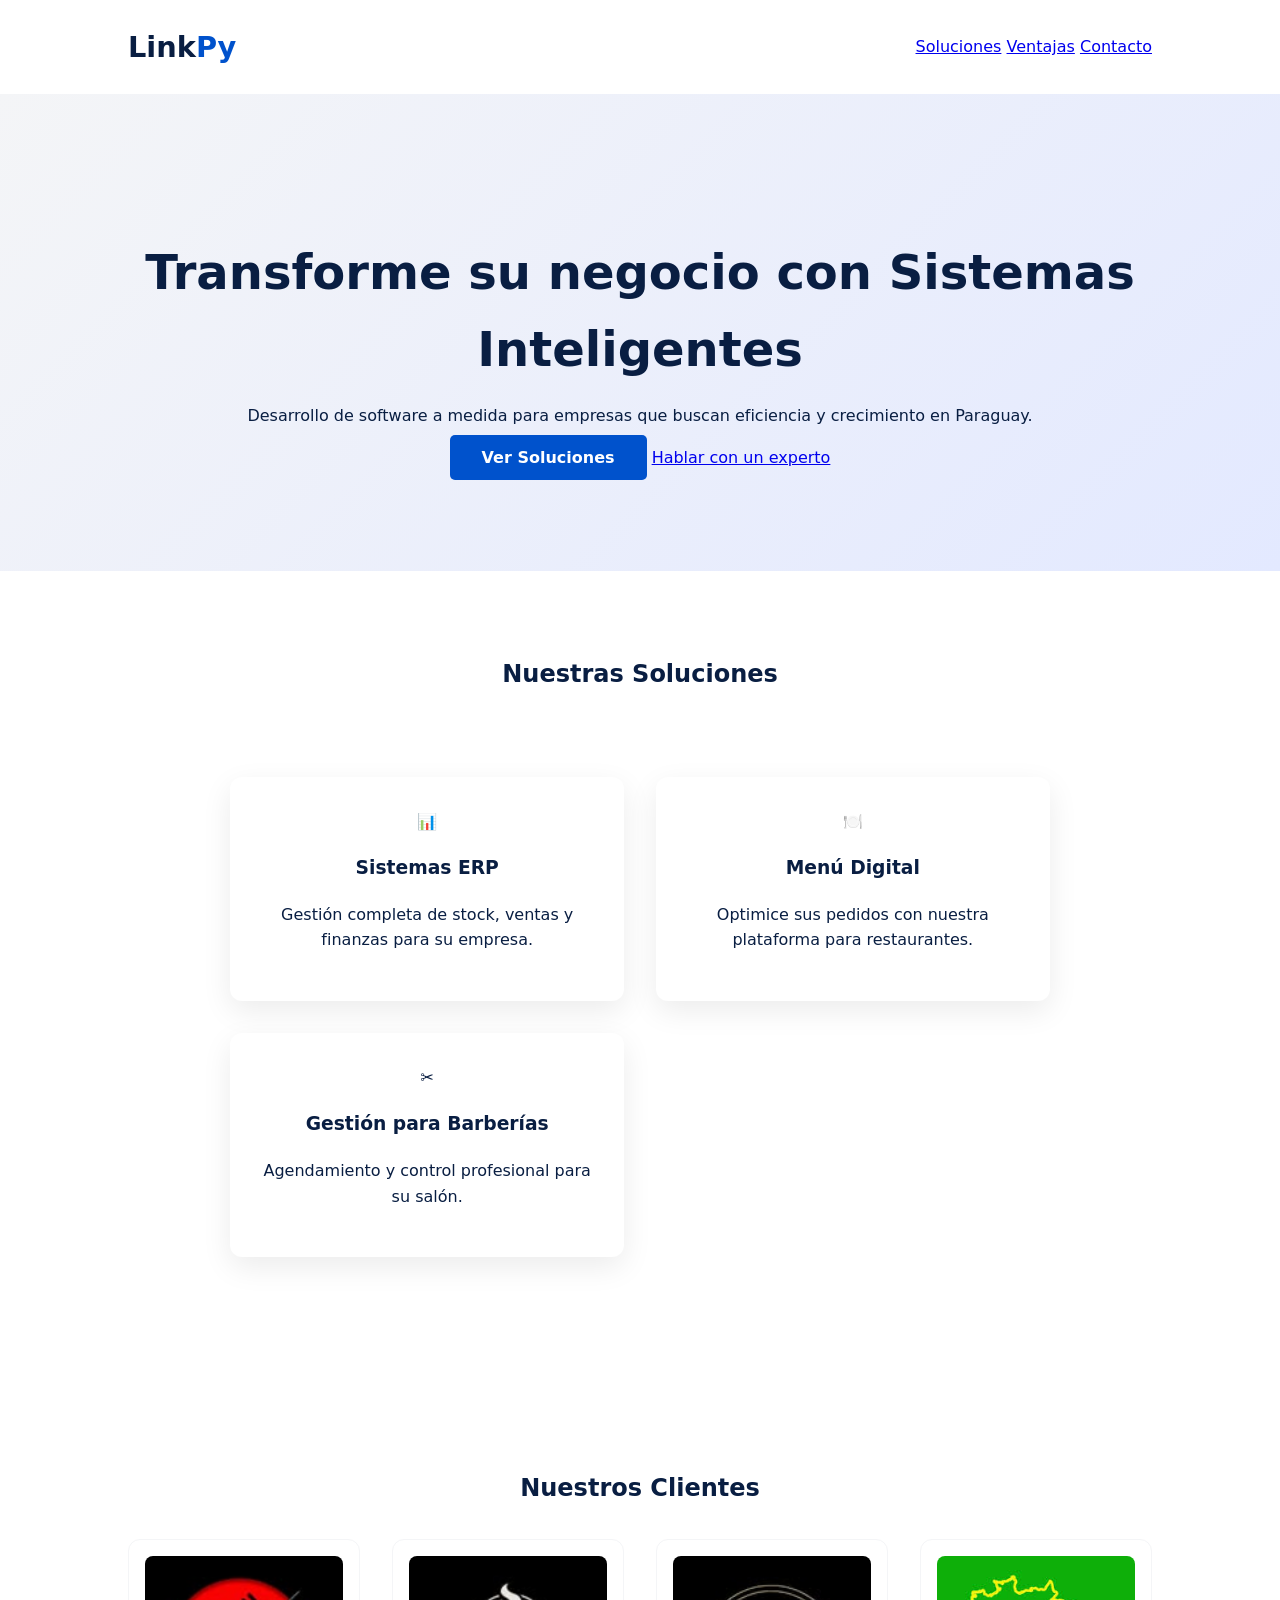
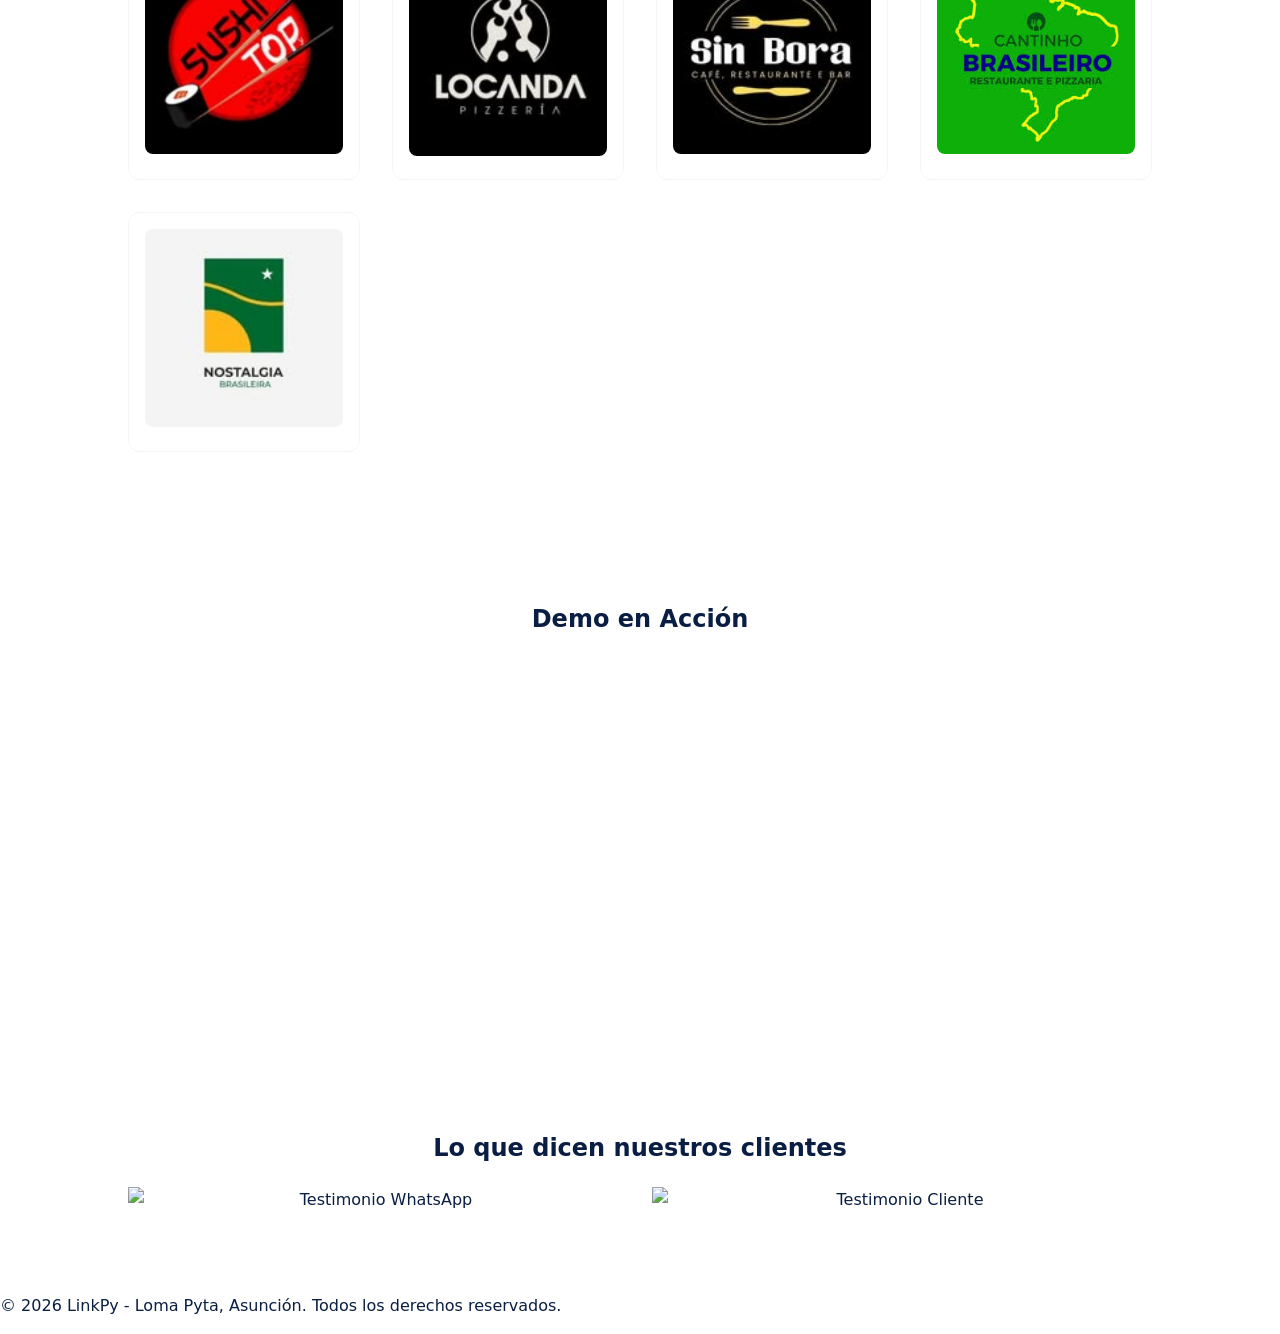
==== index.html @ e4ccaed4 "first commit" ====
<!DOCTYPE html>
<html lang="es">
<head>
    <meta charset="UTF-8">
    <meta name="viewport" content="width=device-width, initial-scale=1.0">
    <title>LinkPy - Soluciones de Software Inteligentes</title>
    <link rel="stylesheet" href="index.css">
</head>
<body>
    <header>
        <div class="logo">Link<span>Py</span></div>
        <nav>
            <a href="#soluciones">Soluciones</a>
            <a href="#ventajas">Ventajas</a>
            <a href="https://wa.me/595976771714" class="btn-contacto">Contacto</a>
        </nav>
    </header>

    <main>
        <section class="hero">
            <h1>Transforme su negocio con <strong>Sistemas Inteligentes</strong></h1>
            <p>Desarrollo de software a medida para empresas que buscan eficiencia y crecimiento en Paraguay.</p>
            <div class="cta-group">
                <a href="#soluciones" class="btn-primary">Ver Soluciones</a>
                <a href="https://wa.me/595976771714" class="btn-secondary">Hablar con un experto</a>
            </div>
        </section>

        <section id="soluciones">
            <h2>Nuestras Soluciones</h2>
            <div class="grid-servicios">
                <article>
                    <div class="icon">📊</div>
                    <h3>Sistemas ERP</h3>
                    <p>Gestión completa de stock, ventas y finanzas para su empresa.</p>
                </article>
                <article>
                    <div class="icon">🍽️</div>
                    <h3>Menú Digital</h3>
                    <p>Optimice sus pedidos con nuestra plataforma para restaurantes.</p>
                </article>
                <article>
                    <div class="icon">✂️</div>
                    <h3>Gestión para Barberías</h3>
                    <p>Agendamiento y control profesional para su salón.</p>
                </article>
            </div>
        </section>

        <section id="portfolio">
            <h2>Nuestros Clientes</h2>
            <div class="grid-portfolio">
                <a href="https://sushitopy.com" target="_blank" class="card-cliente">
                    <img src="img/sushitop.png" alt="Sushi Top">
                </a>
                <a href="#" target="_blank" class="card-cliente">
                    <img src="img/Locanda.png" alt="Locanda">
                </a>
                <a href="#" target="_blank" class="card-cliente">
                    <img src="img/simbora.jpg" alt="Simbora">
                </a>
                <a href="#" target="_blank" class="card-cliente">
                    <img src="img/cantinho.jpg" alt="Cantinho">
                </a>
                <a href="#" target="_blank" class="card-cliente">
                    <img src="img/nostalgia.jpg" alt="Nostalgia">
                </a>
            </div>
        </section>

        <section id="video-demo">
            <h2>Demo en Acción</h2>
            <div class="video-container">
                <iframe width="560" height="315" src="https://www.youtube.com/embed/dQw4w9WgXcQ" frameborder="0" allowfullscreen></iframe>
            </div>
        </section>

        <section id="testimonios">
            <h2>Lo que dicen nuestros clientes</h2>
            <div class="grid-pruebas">
                <img src="img/depoimento1.png" alt="Testimonio WhatsApp">
                <img src="img/depoimento2.png" alt="Testimonio Cliente">
            </div>
        </section>
    </main>

    <footer>
        <p>&copy; 2026 LinkPy - Loma Pyta, Asunción. Todos los derechos reservados.</p>
    </footer>

    <script src="index.js"></script>
</body>
</html>
---- index.css ----
:root {
    --primary: #0052cc;
    --dark: #091e42;
    --light: #f4f5f7;
    --accent: #00c7e4;
}

body {
    font-family: 'Segoe UI', Roboto, Helvetica, Arial, sans-serif;
    line-height: 1.6;
    color: var(--dark);
    background-color: #fff;
    margin: 0;
}

header {
    display: flex;
    justify-content: space-between;
    align-items: center;
    padding: 1.5rem 10%;
    background: #fff;
    box-shadow: 0 2px 10px rgba(0,0,0,0.05);
}

.logo { font-size: 1.8rem; font-weight: bold; color: var(--dark); }
.logo span { color: var(--primary); }

.hero {
    padding: 100px 10%;
    text-align: center;
    background: linear-gradient(135deg, var(--light) 0%, #e3e9ff 100%);
}

.hero h1 { font-size: 3rem; margin-bottom: 1rem; }

.grid-servicios {
    display: grid;
    grid-template-columns: repeat(auto-fit, minmax(280px, 1fr));
    gap: 2rem;
    padding: 4rem 10%;
}

article {
    padding: 2rem;
    border-radius: 12px;
    background: #fff;
    box-shadow: 0 10px 30px rgba(0,0,0,0.08);
    transition: transform 0.3s ease;
}

article:hover { transform: translateY(-10px); }

.btn-primary {
    background: var(--primary);
    color: white;
    padding: 0.8rem 2rem;
    text-decoration: none;
    border-radius: 5px;
    font-weight: bold;
}

:root {
    --primary: #0052cc;
    --accent: #00c7e4;
    --dark: #091e42;
    --gray: #f4f5f7;
}

body {
    font-family: 'Inter', system-ui, sans-serif;
    margin: 0;
    color: var(--dark);
    background: #fff;
}

header {
    display: flex;
    justify-content: space-between;
    padding: 1.5rem 10%;
    align-items: center;
    box-shadow: 0 2px 10px rgba(0,0,0,0.05);
}

.logo { font-size: 1.8rem; font-weight: bold; }
.logo span { color: var(--primary); }

section { padding: 4rem 10%; text-align: center; }

/* Grid Portfolio */
.grid-portfolio {
    display: grid;
    grid-template-columns: repeat(auto-fit, minmax(200px, 1fr));
    gap: 2rem;
    margin-top: 2rem;
}

.card-cliente {
    cursor: pointer;
    transition: transform 0.3s ease;
    border: 1px solid var(--gray);
    padding: 1rem;
    border-radius: 12px;
}

.card-cliente:hover {
    transform: translateY(-10px);
    box-shadow: 0 10px 20px rgba(0,0,0,0.1);
}

.card-cliente img {
    width: 100%;
    height: auto;
    border-radius: 8px;
    object-fit: contain;
}

/* Video Responsive */
.video-wrapper {
    position: relative;
    padding-bottom: 56.25%; /* 16:9 */
    height: 0;
    max-width: 850px;
    margin: 0 auto;
}

.video-wrapper iframe {
    position: absolute;
    top: 0; left: 0;
    width: 100%; height: 100%;
    border-radius: 15px;
}

/* Provas Sociais */
.grid-pruebas {
    display: grid;
    grid-template-columns: repeat(auto-fit, minmax(300px, 1fr));
    gap: 1.5rem;
}

.prueba-social img {
    width: 100%;
    border-radius: 10px;
    border: 1px solid #ddd;
}
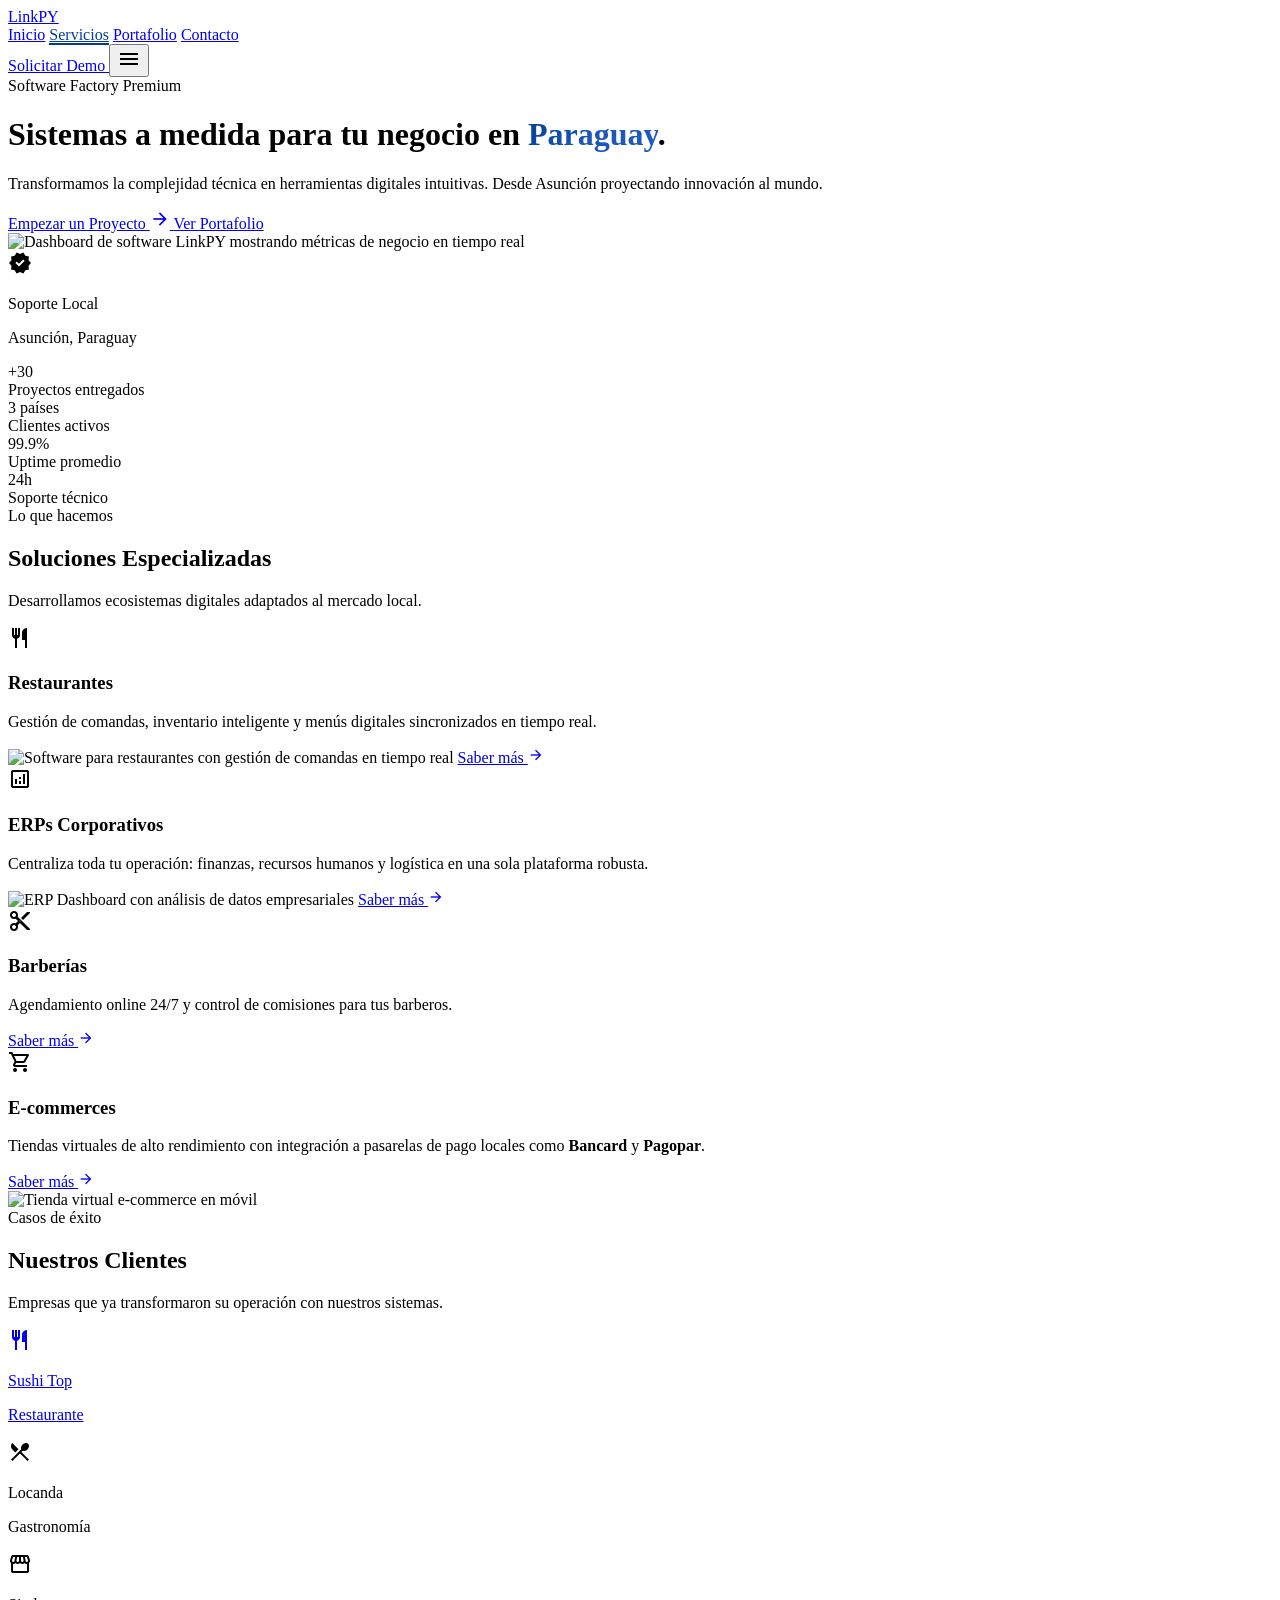
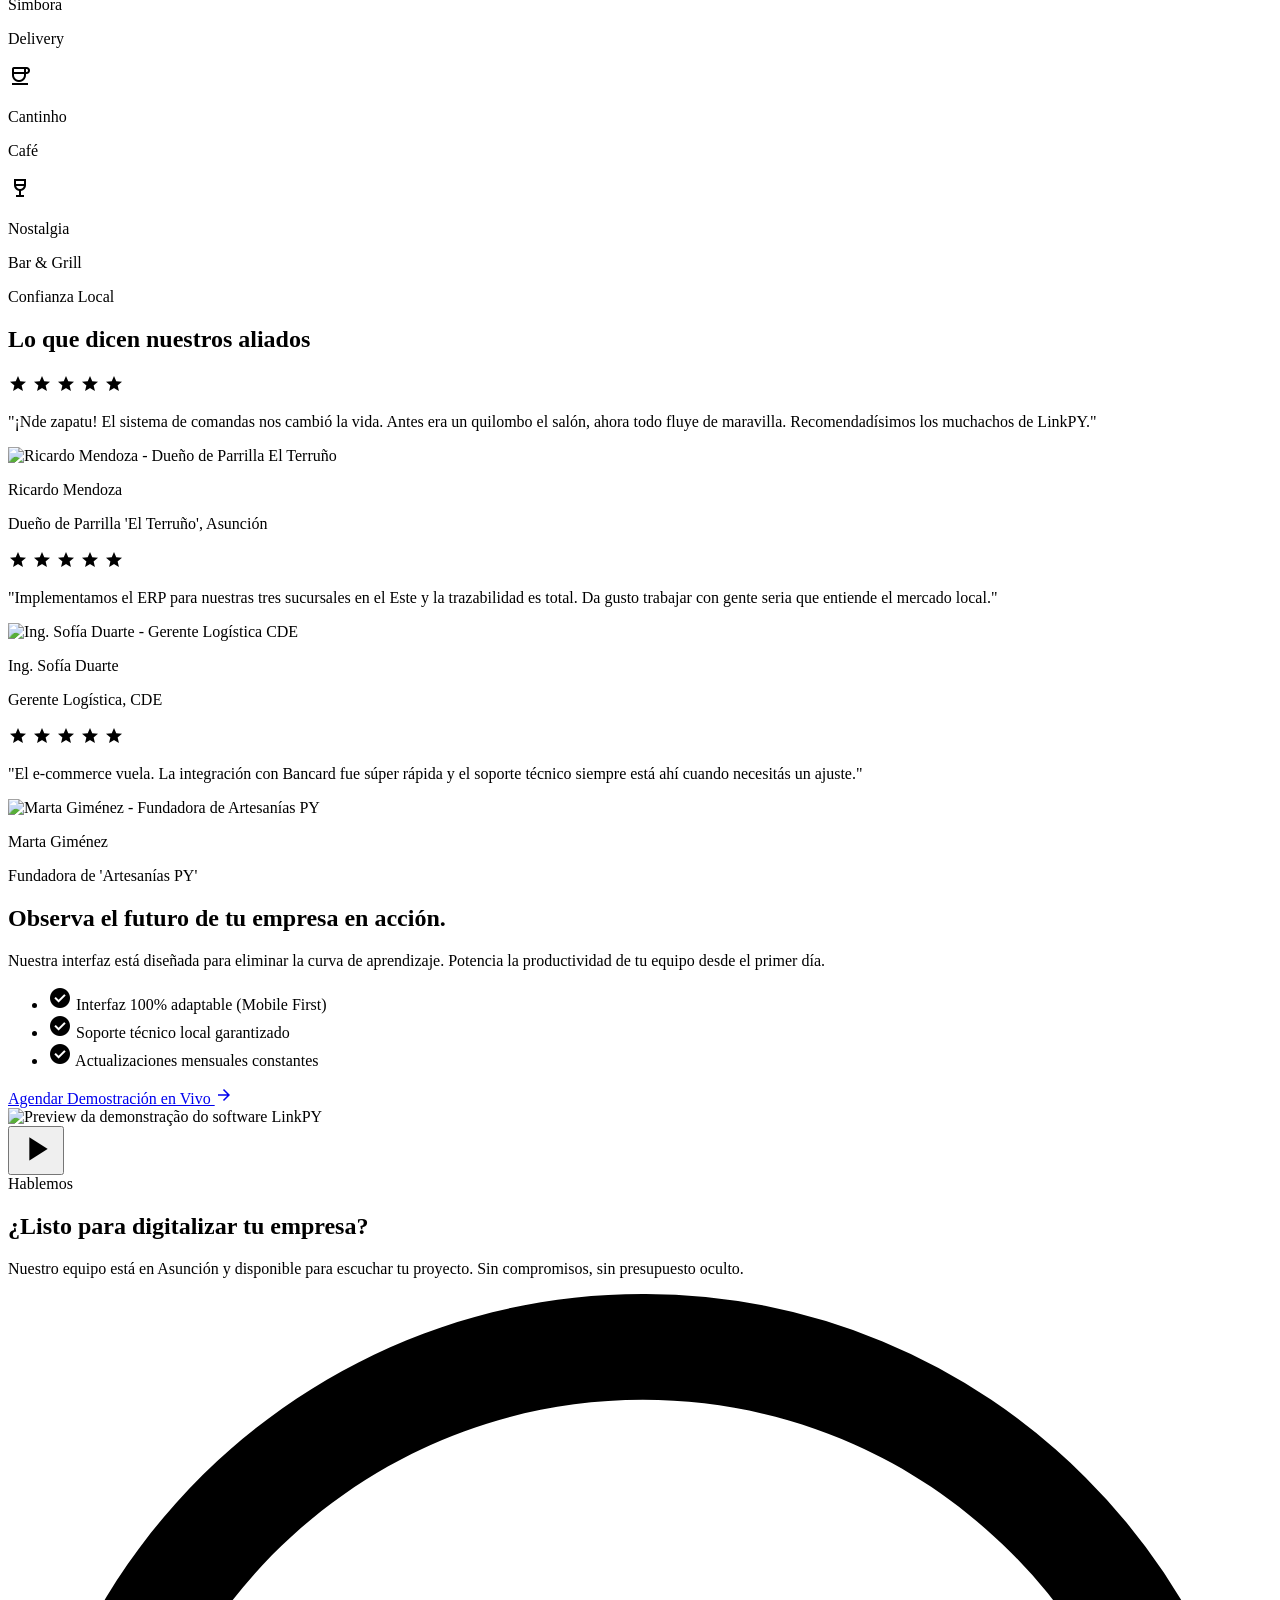
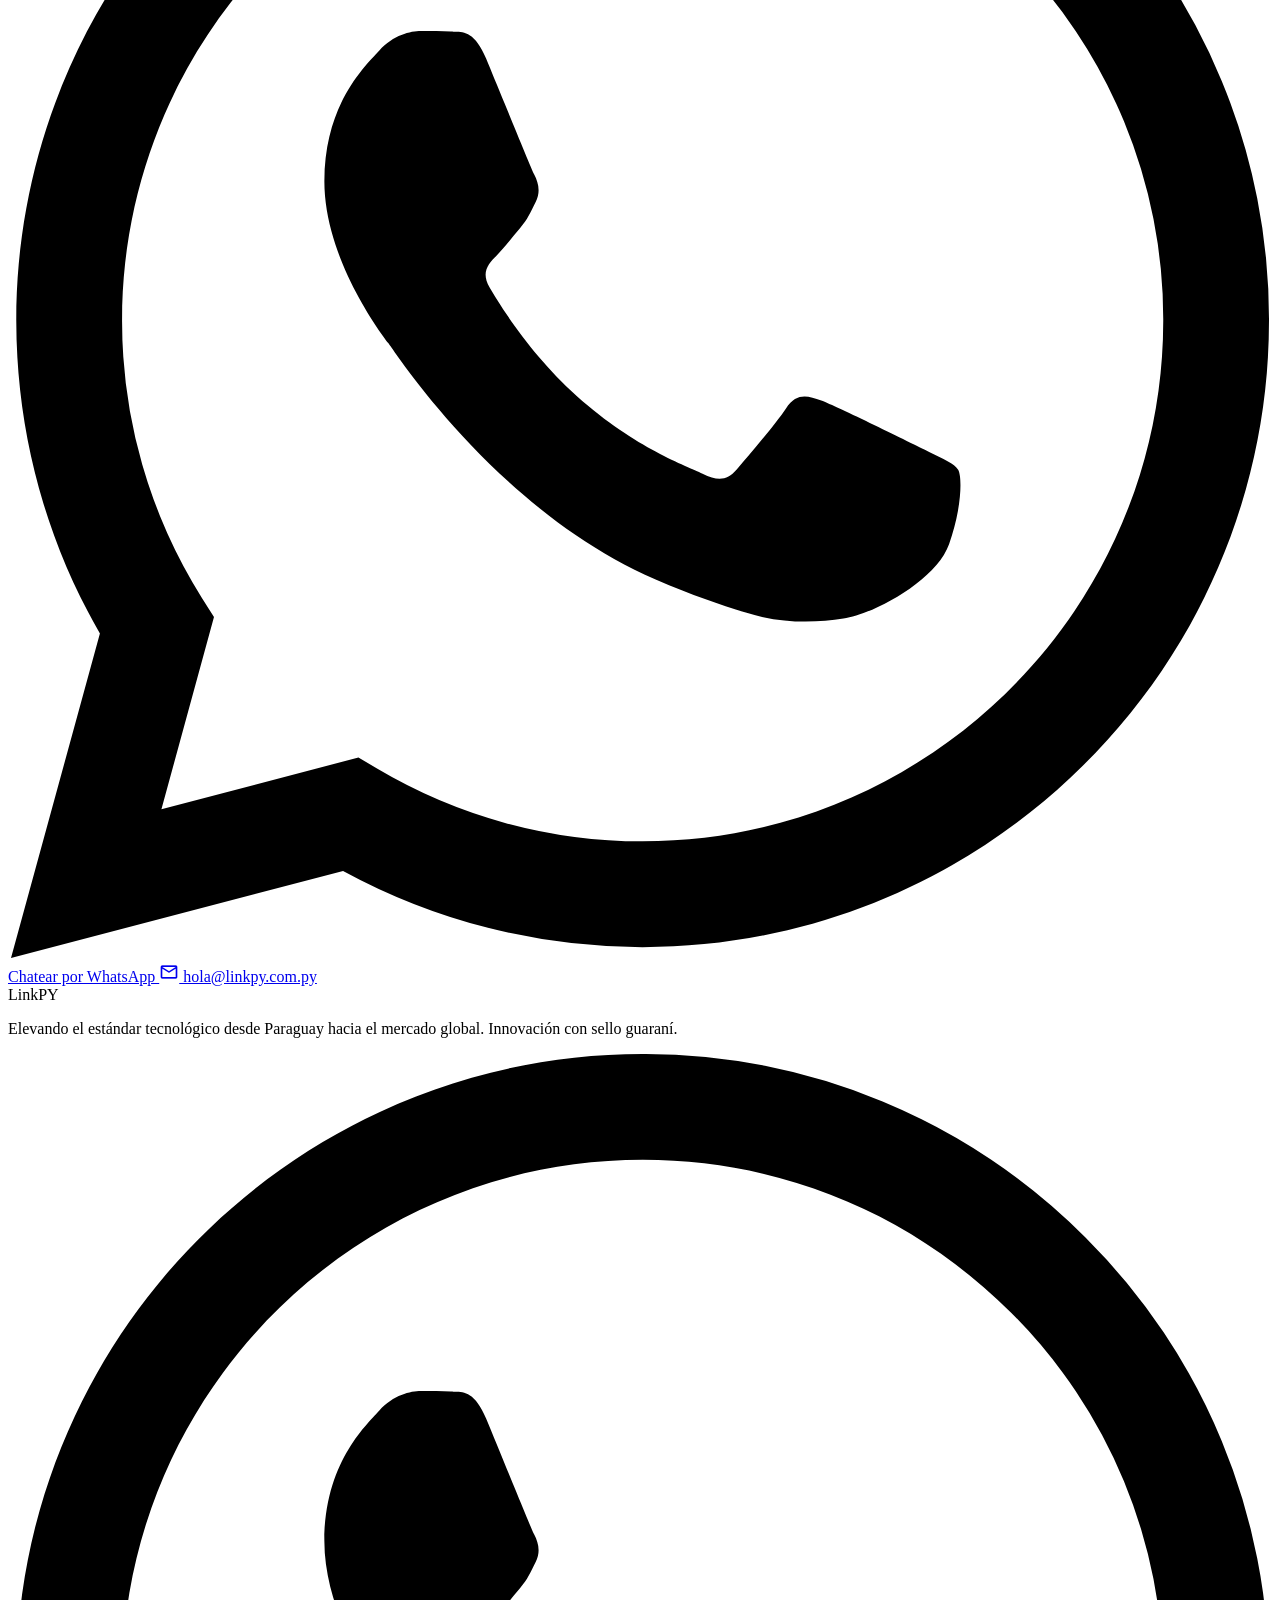
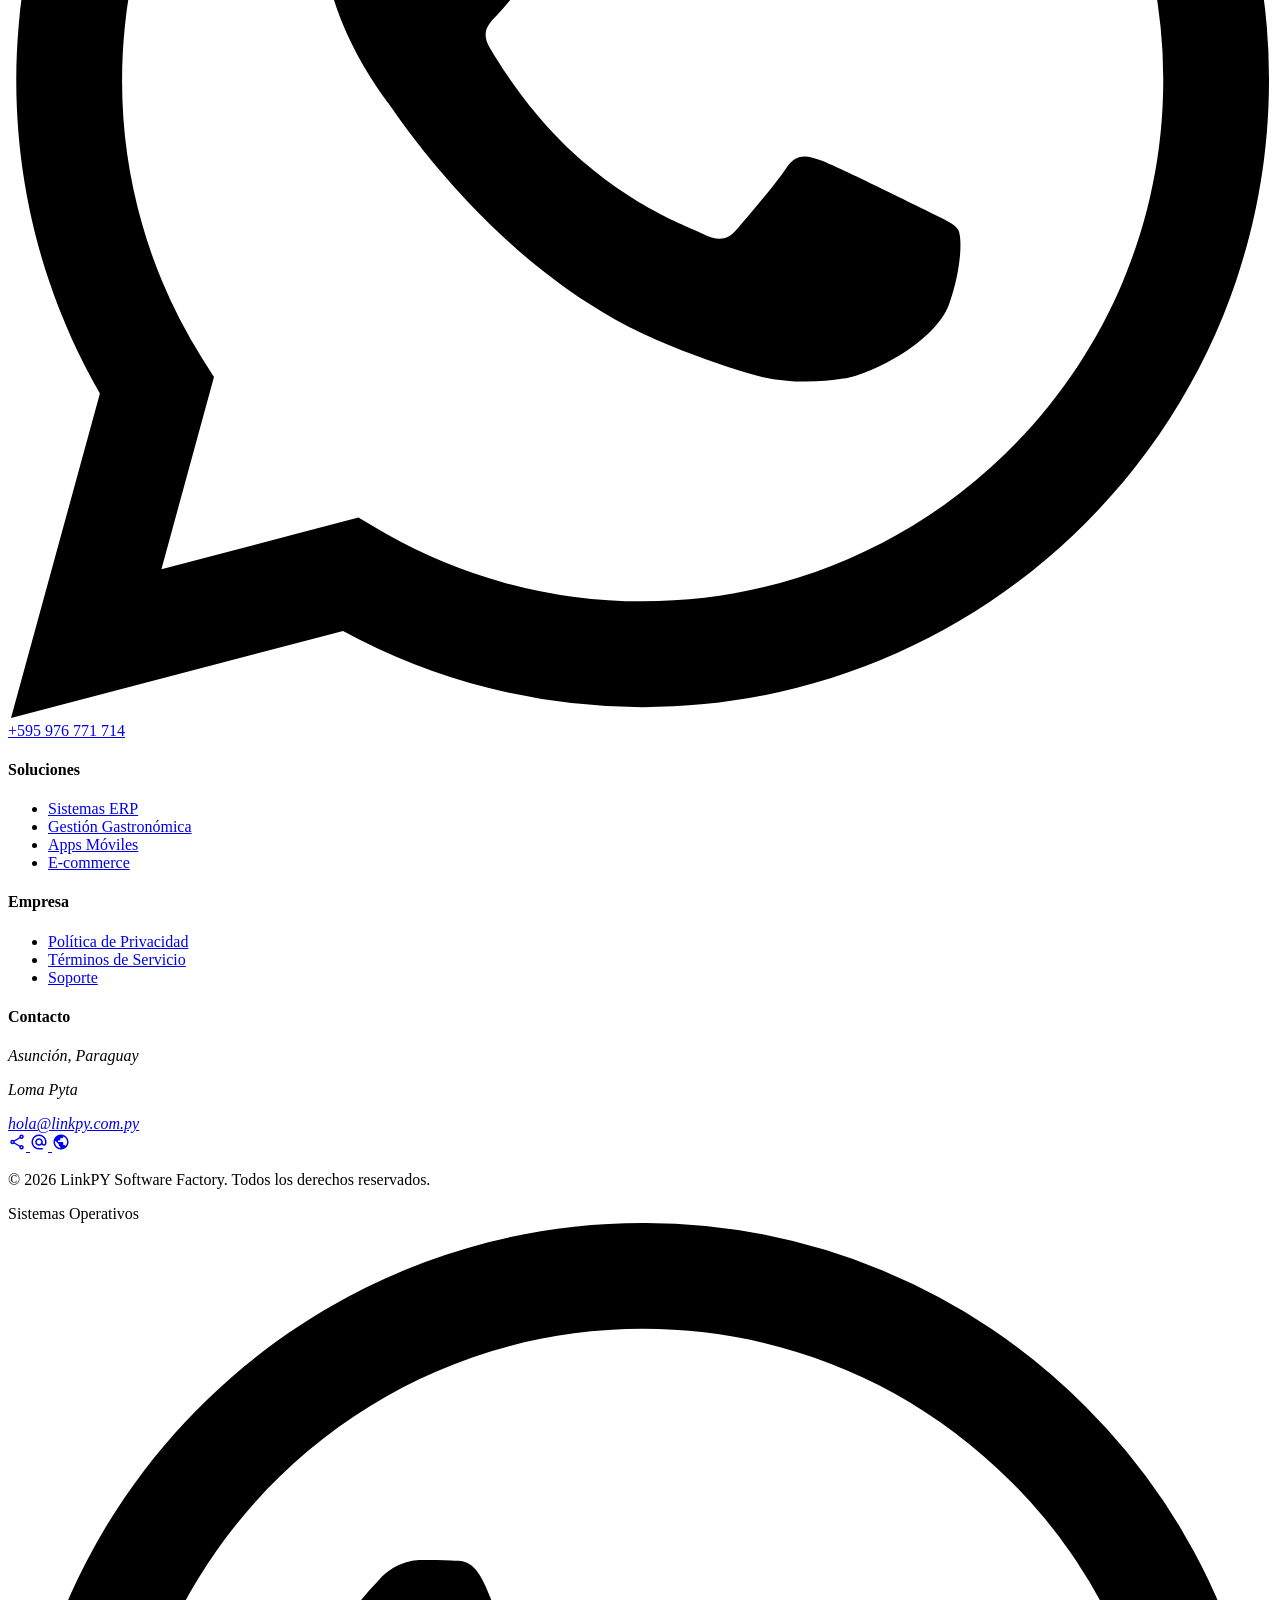
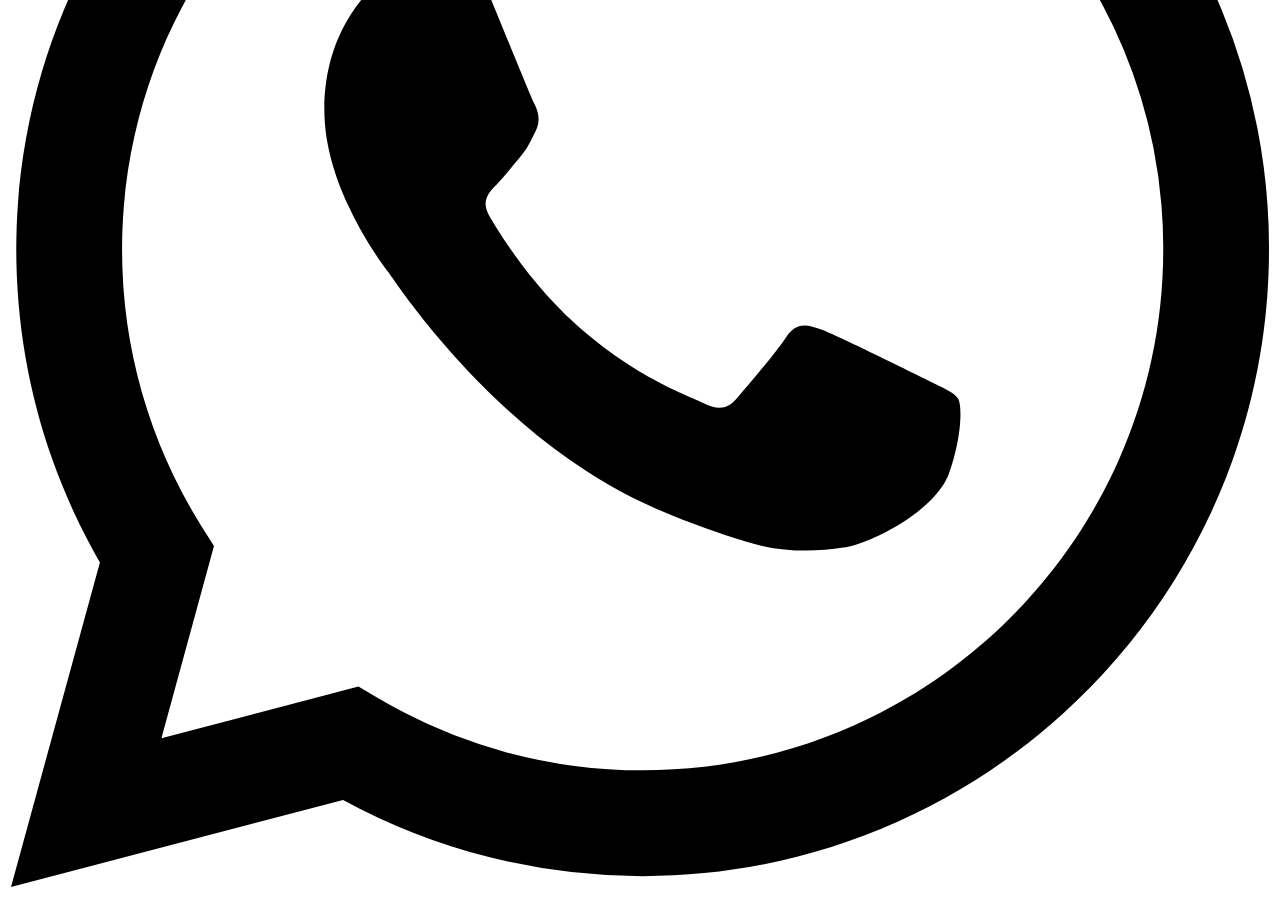
==== commit 1220debe: "update site" ====
--- a/index.html
+++ b/index.html
@@ -1,93 +1,733 @@
 <!DOCTYPE html>
-<html lang="es">
+<html class="light" lang="es-PY">
 <head>
-    <meta charset="UTF-8">
-    <meta name="viewport" content="width=device-width, initial-scale=1.0">
-    <title>LinkPy - Soluciones de Software Inteligentes</title>
-    <link rel="stylesheet" href="index.css">
+  <meta charset="utf-8" />
+  <meta name="viewport" content="width=device-width, initial-scale=1.0" />
+  <title>LinkPY | Software Factory Paraguay</title>
+
+  <!-- ✅ FIX AUDITORIA: Meta tags SEO + Open Graph -->
+  <meta name="description" content="LinkPY - Desarrollamos sistemas a medida para empresas en Paraguay. ERP corporativo, software para restaurantes, barberías y e-commerce con integración a Bancard y Pagopar." />
+  <meta name="keywords" content="software paraguay, desarrollo sistemas, ERP paraguay, software restaurante, software barbería, e-commerce paraguay, asuncion" />
+  <meta name="author" content="LinkPY Software Factory" />
+  <meta property="og:title" content="LinkPY | Software Factory Paraguay" />
+  <meta property="og:description" content="Transformamos la complejidad técnica en herramientas digitales intuitivas. Sistemas a medida desde Asunción." />
+  <meta property="og:type" content="website" />
+  <meta property="og:url" content="https://linkpy.com.py" />
+  <meta property="og:image" content="https://linkpy.com.py/img/og-preview.png" />
+  <meta name="twitter:card" content="summary_large_image" />
+  <meta name="twitter:title" content="LinkPY | Software Factory Paraguay" />
+  <meta name="twitter:description" content="Sistemas a medida para tu negocio en Paraguay." />
+
+  <!-- ✅ FIX AUDITORIA: Favicon inline SVG -->
+  <link rel="icon" type="image/svg+xml" href="data:image/svg+xml,<svg xmlns='http://www.w3.org/2000/svg' viewBox='0 0 32 32'><rect width='32' height='32' rx='8' fill='%23003f95'/><text x='50%' y='55%' dominant-baseline='middle' text-anchor='middle' font-size='18' font-weight='800' font-family='sans-serif' fill='white'>L</text></svg>" />
+
+  <script src="https://cdn.tailwindcss.com?plugins=forms,container-queries"></script>
+  <link href="https://fonts.googleapis.com/css2?family=Manrope:wght@400;600;700;800&family=Inter:wght@300;400;500;600&display=swap" rel="stylesheet" />
+  <link href="https://fonts.googleapis.com/css2?family=Material+Symbols+Outlined:wght,FILL@100..700,0..1&display=swap" rel="stylesheet" />
+
+  <script id="tailwind-config">
+    tailwind.config = {
+      darkMode: "class",
+      theme: {
+        extend: {
+          colors: {
+            "background": "#faf8ff",
+            "inverse-primary": "#b0c6ff",
+            "on-secondary": "#ffffff",
+            "primary-fixed-dim": "#b0c6ff",
+            "inverse-surface": "#2e3038",
+            "on-secondary-fixed": "#00201f",
+            "outline-variant": "#c3c6d6",
+            "secondary-fixed-dim": "#2edcd7",
+            "on-primary": "#ffffff",
+            "primary": "#003f95",
+            "surface-container-high": "#e7e7f2",
+            "tertiary": "#831a21",
+            "surface-tint": "#215abd",
+            "inverse-on-surface": "#f0f0fb",
+            "on-tertiary": "#ffffff",
+            "primary-fixed": "#d9e2ff",
+            "on-error": "#ffffff",
+            "surface": "#faf8ff",
+            "on-tertiary-container": "#ffc5c2",
+            "surface-container-low": "#f3f3fd",
+            "on-primary-container": "#c3d2ff",
+            "error-container": "#ffdad6",
+            "surface-container-highest": "#e1e2ec",
+            "on-surface": "#191b23",
+            "tertiary-fixed": "#ffdad8",
+            "on-tertiary-fixed": "#410006",
+            "tertiary-fixed-dim": "#ffb3b0",
+            "surface-container-lowest": "#ffffff",
+            "tertiary-container": "#a43236",
+            "outline": "#737685",
+            "surface-container": "#ededf8",
+            "on-tertiary-fixed-variant": "#881d24",
+            "on-background": "#191b23",
+            "secondary-container": "#5af9f3",
+            "on-primary-fixed-variant": "#00429b",
+            "on-primary-fixed": "#001945",
+            "on-secondary-container": "#00706e",
+            "on-surface-variant": "#434654",
+            "surface-variant": "#e1e2ec",
+            "secondary-fixed": "#5af9f3",
+            "error": "#ba1a1a",
+            "surface-dim": "#d9d9e4",
+            "secondary": "#006a67",
+            "primary-container": "#1c56b9",
+            "surface-bright": "#faf8ff",
+            "on-error-container": "#93000a",
+            "on-secondary-fixed-variant": "#00504e"
+          },
+          fontFamily: {
+            "headline": ["Manrope", "sans-serif"],
+            "body": ["Inter", "sans-serif"],
+            "label": ["Inter", "sans-serif"]
+          },
+          borderRadius: { "DEFAULT": "0.125rem", "lg": "0.25rem", "xl": "0.5rem", "full": "0.75rem" },
+        },
+      },
+    }
+  </script>
+
+  <style>
+    .material-symbols-outlined {
+      font-variation-settings: 'FILL' 0, 'wght' 400, 'GRAD' 0, 'opsz' 24;
+    }
+
+    /* Animações de entrada */
+    @keyframes fadeInUp {
+      from { opacity: 0; transform: translateY(24px); }
+      to   { opacity: 1; transform: translateY(0); }
+    }
+    @keyframes fadeIn {
+      from { opacity: 0; }
+      to   { opacity: 1; }
+    }
+
+    .animate-fade-in-up {
+      animation: fadeInUp 0.65s cubic-bezier(0.22, 1, 0.36, 1) forwards;
+      opacity: 0;
+    }
+    .delay-1 { animation-delay: 0.1s; }
+    .delay-2 { animation-delay: 0.22s; }
+    .delay-3 { animation-delay: 0.34s; }
+    .delay-4 { animation-delay: 0.46s; }
+    .delay-5 { animation-delay: 0.58s; }
+
+    /* Scroll reveal */
+    .reveal { opacity: 0; transform: translateY(20px); transition: opacity 0.6s ease, transform 0.6s ease; }
+    .reveal.visible { opacity: 1; transform: translateY(0); }
+
+    /* Mobile menu */
+    #mobile-menu { max-height: 0; overflow: hidden; transition: max-height 0.3s ease; }
+    #mobile-menu.open { max-height: 400px; }
+
+    /* WhatsApp float */
+    @keyframes pulse-wpp { 0%,100%{box-shadow:0 0 0 0 rgba(37,211,102,.4)} 70%{box-shadow:0 0 0 10px rgba(37,211,102,0)} }
+    .wpp-float { animation: pulse-wpp 2.5s infinite; }
+
+    /* Nav ativo */
+    .nav-link.active { color: #003f95; border-bottom: 2px solid #003f95; }
+
+    /* Gradient texto hero */
+    .gradient-text {
+      background: linear-gradient(135deg, #003f95 0%, #1c56b9 50%, #215abd 100%);
+      -webkit-background-clip: text;
+      -webkit-text-fill-color: transparent;
+      background-clip: text;
+    }
+  </style>
 </head>
-<body>
-    <header>
-        <div class="logo">Link<span>Py</span></div>
-        <nav>
-            <a href="#soluciones">Soluciones</a>
-            <a href="#ventajas">Ventajas</a>
-            <a href="https://wa.me/595976771714" class="btn-contacto">Contacto</a>
-        </nav>
-    </header>
-
-    <main>
-        <section class="hero">
-            <h1>Transforme su negocio con <strong>Sistemas Inteligentes</strong></h1>
-            <p>Desarrollo de software a medida para empresas que buscan eficiencia y crecimiento en Paraguay.</p>
-            <div class="cta-group">
-                <a href="#soluciones" class="btn-primary">Ver Soluciones</a>
-                <a href="https://wa.me/595976771714" class="btn-secondary">Hablar con un experto</a>
+<body class="bg-background font-body text-on-surface">
+
+<!-- ✅ TopNavBar com menu mobile funcional -->
+<nav class="fixed top-0 w-full z-50 bg-surface/80 backdrop-blur-xl shadow-sm" id="navbar">
+  <div class="flex items-center justify-between px-6 md:px-8 py-4 max-w-7xl mx-auto">
+    <a href="#" class="text-2xl font-black tracking-tighter text-blue-900 font-headline">LinkPY</a>
+
+    <!-- Desktop nav -->
+    <div class="hidden md:flex items-center space-x-8">
+      <a class="nav-link text-slate-600 hover:text-blue-700 font-semibold font-headline tracking-tight transition-all duration-200 pb-0.5" href="#inicio">Inicio</a>
+      <a class="nav-link text-slate-600 hover:text-blue-700 font-semibold font-headline tracking-tight transition-all duration-200 pb-0.5" href="#soluciones">Servicios</a>
+      <a class="nav-link text-slate-600 hover:text-blue-700 font-semibold font-headline tracking-tight transition-all duration-200 pb-0.5" href="#portafolio">Portafolio</a>
+      <a class="nav-link text-slate-600 hover:text-blue-700 font-semibold font-headline tracking-tight transition-all duration-200 pb-0.5" href="#contacto">Contacto</a>
+    </div>
+
+    <div class="flex items-center gap-3">
+      <!-- ✅ CTA direto ao WhatsApp -->
+      <a href="https://wa.me/595976771714?text=Hola%2C%20me%20interesa%20una%20demo%20de%20LinkPY" target="_blank" rel="noopener noreferrer"
+        class="hidden sm:inline-flex bg-primary text-on-primary px-6 py-2.5 rounded-xl font-headline font-semibold hover:bg-primary-container transition-all shadow-lg shadow-primary/20 active:scale-95">
+        Solicitar Demo
+      </a>
+      <!-- Hamburger mobile -->
+      <button id="menu-toggle" class="md:hidden p-2 rounded-lg hover:bg-surface-container transition-colors" aria-label="Abrir menu" aria-expanded="false">
+        <span class="material-symbols-outlined" id="menu-icon">menu</span>
+      </button>
+    </div>
+  </div>
+
+  <!-- Mobile dropdown -->
+  <div id="mobile-menu" class="md:hidden border-t border-outline-variant/30 bg-surface/95 backdrop-blur-xl">
+    <div class="flex flex-col px-6 py-4 gap-1">
+      <a class="py-3 px-4 rounded-xl text-on-surface font-semibold hover:bg-surface-container-low transition-colors" href="#inicio" onclick="closeMobileMenu()">Inicio</a>
+      <a class="py-3 px-4 rounded-xl text-on-surface font-semibold hover:bg-surface-container-low transition-colors" href="#soluciones" onclick="closeMobileMenu()">Servicios</a>
+      <a class="py-3 px-4 rounded-xl text-on-surface font-semibold hover:bg-surface-container-low transition-colors" href="#portafolio" onclick="closeMobileMenu()">Portafolio</a>
+      <a class="py-3 px-4 rounded-xl text-on-surface font-semibold hover:bg-surface-container-low transition-colors" href="#contacto" onclick="closeMobileMenu()">Contacto</a>
+      <a href="https://wa.me/595976771714?text=Hola%2C%20me%20interesa%20una%20demo%20de%20LinkPY" target="_blank" rel="noopener noreferrer"
+        class="mt-2 py-3 px-4 rounded-xl bg-primary text-on-primary font-bold text-center hover:bg-primary-container transition-colors">
+        Solicitar Demo
+      </a>
+    </div>
+  </div>
+</nav>
+
+<!-- Hero Section -->
+<header class="relative pt-32 pb-20 md:pt-48 md:pb-32 overflow-hidden" id="inicio">
+  <div class="absolute inset-0 z-0 pointer-events-none">
+    <div class="absolute top-[-10%] right-[-10%] w-[500px] h-[500px] bg-primary/5 rounded-full blur-[120px]"></div>
+    <div class="absolute bottom-[-10%] left-[-10%] w-[400px] h-[400px] bg-secondary-container/10 rounded-full blur-[100px]"></div>
+  </div>
+
+  <div class="max-w-7xl mx-auto px-6 md:px-8 relative z-10">
+    <div class="grid grid-cols-1 lg:grid-cols-2 gap-16 items-center">
+      <div>
+        <span class="animate-fade-in-up delay-1 inline-block px-4 py-1.5 rounded-full bg-primary-fixed text-on-primary-fixed text-xs font-bold tracking-widest uppercase mb-6">
+          Software Factory Premium
+        </span>
+        <h1 class="animate-fade-in-up delay-2 text-5xl md:text-6xl lg:text-7xl font-extrabold font-headline text-on-surface leading-[1.1] tracking-tighter mb-8">
+          Sistemas a medida para tu negocio en
+          <span class="gradient-text"> Paraguay</span>.
+        </h1>
+        <p class="animate-fade-in-up delay-3 text-lg md:text-xl text-on-surface-variant mb-10 max-w-lg leading-relaxed">
+          Transformamos la complejidad técnica en herramientas digitales intuitivas. Desde Asunción proyectando innovación al mundo.
+        </p>
+        <div class="animate-fade-in-up delay-4 flex flex-col sm:flex-row gap-4">
+          <a href="https://wa.me/595976771714?text=Hola%2C%20quiero%20iniciar%20un%20proyecto%20con%20LinkPY" target="_blank" rel="noopener noreferrer"
+            class="bg-primary text-on-primary px-8 py-4 rounded-xl font-bold flex items-center justify-center gap-2 hover:bg-primary-container transition-all shadow-lg shadow-primary/20">
+            Empezar un Proyecto
+            <span class="material-symbols-outlined" style="font-size:20px">arrow_forward</span>
+          </a>
+          <a href="#portafolio"
+            class="bg-surface-container-high text-on-surface px-8 py-4 rounded-xl font-bold hover:bg-surface-container-highest transition-all text-center">
+            Ver Portafolio
+          </a>
+        </div>
+      </div>
+
+      <div class="animate-fade-in-up delay-5 relative">
+        <div class="rounded-2xl overflow-hidden shadow-2xl bg-surface-container-low p-2">
+          <img
+            alt="Dashboard de software LinkPY mostrando métricas de negocio en tiempo real"
+            class="rounded-xl w-full h-auto object-cover aspect-video shadow-inner"
+            src="https://lh3.googleusercontent.com/aida-public/[base64]"
+            loading="eager"
+          />
+        </div>
+        <!-- Floating Badge -->
+        <div class="absolute -bottom-6 -left-6 bg-white p-5 rounded-2xl shadow-xl flex items-center gap-4 border border-outline-variant/20">
+          <div class="w-12 h-12 rounded-full bg-secondary-container flex items-center justify-center text-on-secondary-container flex-shrink-0">
+            <span class="material-symbols-outlined" style="font-variation-settings: 'FILL' 1;">verified</span>
+          </div>
+          <div>
+            <p class="text-xs text-outline font-bold tracking-wider uppercase">Soporte Local</p>
+            <p class="text-on-surface font-bold text-sm">Asunción, Paraguay</p>
+          </div>
+        </div>
+      </div>
+    </div>
+  </div>
+</header>
+
+<!-- Stats strip -->
+<div class="bg-primary py-8 md:py-10">
+  <div class="max-w-7xl mx-auto px-6 md:px-8">
+    <div class="grid grid-cols-2 md:grid-cols-4 gap-8 text-center text-on-primary">
+      <div class="reveal">
+        <div class="text-3xl md:text-4xl font-black font-headline">+30</div>
+        <div class="text-xs md:text-sm font-semibold opacity-70 mt-1 uppercase tracking-wider">Proyectos entregados</div>
+      </div>
+      <div class="reveal">
+        <div class="text-3xl md:text-4xl font-black font-headline">3 países</div>
+        <div class="text-xs md:text-sm font-semibold opacity-70 mt-1 uppercase tracking-wider">Clientes activos</div>
+      </div>
+      <div class="reveal">
+        <div class="text-3xl md:text-4xl font-black font-headline">99.9%</div>
+        <div class="text-xs md:text-sm font-semibold opacity-70 mt-1 uppercase tracking-wider">Uptime promedio</div>
+      </div>
+      <div class="reveal">
+        <div class="text-3xl md:text-4xl font-black font-headline">24h</div>
+        <div class="text-xs md:text-sm font-semibold opacity-70 mt-1 uppercase tracking-wider">Soporte técnico</div>
+      </div>
+    </div>
+  </div>
+</div>
+
+<!-- Services Grid (Bento Style) -->
+<section class="py-24 bg-surface-container-low" id="soluciones">
+  <div class="max-w-7xl mx-auto px-6 md:px-8">
+    <div class="mb-16 reveal">
+      <span class="text-primary font-bold tracking-[0.2em] uppercase text-xs mb-3 block">Lo que hacemos</span>
+      <h2 class="text-3xl md:text-5xl font-extrabold font-headline mb-4 tracking-tight text-on-surface">Soluciones Especializadas</h2>
+      <p class="text-on-surface-variant text-lg max-w-xl">Desarrollamos ecosistemas digitales adaptados al mercado local.</p>
+    </div>
+
+    <div class="grid grid-cols-1 md:grid-cols-6 gap-6">
+      <!-- Restaurantes -->
+      <div class="md:col-span-3 bg-surface-container-lowest p-8 rounded-2xl shadow-sm group hover:shadow-lg transition-all duration-300 reveal">
+        <div class="w-14 h-14 rounded-xl bg-primary/10 flex items-center justify-center text-primary mb-6 group-hover:scale-110 transition-transform">
+          <span class="material-symbols-outlined text-3xl">restaurant</span>
+        </div>
+        <h3 class="text-2xl font-bold mb-3 font-headline text-on-surface">Restaurantes</h3>
+        <p class="text-on-surface-variant mb-6 leading-relaxed">Gestión de comandas, inventario inteligente y menús digitales sincronizados en tiempo real.</p>
+        <img
+          alt="Software para restaurantes con gestión de comandas en tiempo real"
+          class="rounded-xl w-full h-48 object-cover"
+          src="https://lh3.googleusercontent.com/aida-public/[base64]"
+          loading="lazy"
+        />
+        <a href="https://wa.me/595976771714?text=Hola%2C%20me%20interesa%20el%20sistema%20para%20restaurantes" target="_blank" rel="noopener noreferrer"
+          class="mt-6 inline-flex items-center gap-2 text-primary font-semibold text-sm hover:gap-3 transition-all">
+          Saber más <span class="material-symbols-outlined" style="font-size:16px">arrow_forward</span>
+        </a>
+      </div>
+
+      <!-- ERPs -->
+      <div class="md:col-span-3 bg-surface-container-lowest p-8 rounded-2xl shadow-sm group hover:shadow-lg transition-all duration-300 reveal">
+        <div class="w-14 h-14 rounded-xl bg-secondary/10 flex items-center justify-center text-secondary mb-6 group-hover:scale-110 transition-transform">
+          <span class="material-symbols-outlined text-3xl">analytics</span>
+        </div>
+        <h3 class="text-2xl font-bold mb-3 font-headline text-on-surface">ERPs Corporativos</h3>
+        <p class="text-on-surface-variant mb-6 leading-relaxed">Centraliza toda tu operación: finanzas, recursos humanos y logística en una sola plataforma robusta.</p>
+        <img
+          alt="ERP Dashboard con análisis de datos empresariales"
+          class="rounded-xl w-full h-48 object-cover"
+          src="https://lh3.googleusercontent.com/aida-public/[base64]"
+          loading="lazy"
+        />
+        <a href="https://wa.me/595976771714?text=Hola%2C%20me%20interesa%20un%20ERP%20corporativo" target="_blank" rel="noopener noreferrer"
+          class="mt-6 inline-flex items-center gap-2 text-secondary font-semibold text-sm hover:gap-3 transition-all">
+          Saber más <span class="material-symbols-outlined" style="font-size:16px">arrow_forward</span>
+        </a>
+      </div>
+
+      <!-- Barberías -->
+      <div class="md:col-span-2 bg-surface-container-lowest p-8 rounded-2xl shadow-sm group hover:shadow-lg transition-all duration-300 reveal">
+        <div class="w-14 h-14 rounded-xl bg-tertiary/10 flex items-center justify-center text-tertiary mb-6 group-hover:scale-110 transition-transform">
+          <span class="material-symbols-outlined text-3xl">content_cut</span>
+        </div>
+        <h3 class="text-xl font-bold mb-3 font-headline text-on-surface">Barberías</h3>
+        <p class="text-on-surface-variant text-sm leading-relaxed">Agendamiento online 24/7 y control de comisiones para tus barberos.</p>
+        <a href="https://wa.me/595976771714?text=Hola%2C%20me%20interesa%20el%20sistema%20para%20barberías" target="_blank" rel="noopener noreferrer"
+          class="mt-6 inline-flex items-center gap-2 text-tertiary font-semibold text-sm hover:gap-3 transition-all">
+          Saber más <span class="material-symbols-outlined" style="font-size:16px">arrow_forward</span>
+        </a>
+      </div>
+
+      <!-- E-commerces -->
+      <div class="md:col-span-4 bg-surface-container-lowest p-8 rounded-2xl shadow-sm group hover:shadow-lg transition-all duration-300 flex flex-col md:flex-row gap-8 items-center reveal">
+        <div class="flex-1">
+          <div class="w-14 h-14 rounded-xl bg-primary-fixed-dim/20 flex items-center justify-center text-primary mb-6 group-hover:scale-110 transition-transform">
+            <span class="material-symbols-outlined text-3xl">shopping_cart</span>
+          </div>
+          <h3 class="text-2xl font-bold mb-3 font-headline text-on-surface">E-commerces</h3>
+          <p class="text-on-surface-variant leading-relaxed">Tiendas virtuales de alto rendimiento con integración a pasarelas de pago locales como <strong class="text-on-surface">Bancard</strong> y <strong class="text-on-surface">Pagopar</strong>.</p>
+          <a href="https://wa.me/595976771714?text=Hola%2C%20quiero%20una%20tienda%20virtual" target="_blank" rel="noopener noreferrer"
+            class="mt-6 inline-flex items-center gap-2 text-primary font-semibold text-sm hover:gap-3 transition-all">
+            Saber más <span class="material-symbols-outlined" style="font-size:16px">arrow_forward</span>
+          </a>
+        </div>
+        <div class="w-full md:w-48 h-36 bg-primary/5 rounded-xl border border-primary/10 overflow-hidden flex-shrink-0">
+          <img
+            alt="Tienda virtual e-commerce en móvil"
+            class="w-full h-full object-cover"
+            src="https://lh3.googleusercontent.com/aida-public/[base64]"
+            loading="lazy"
+          />
+        </div>
+      </div>
+    </div>
+  </div>
+</section>
+
+<!-- Portfolio Section -->
+<section class="py-24 bg-surface" id="portafolio">
+  <div class="max-w-7xl mx-auto px-6 md:px-8">
+    <div class="text-center mb-16 reveal">
+      <span class="text-primary font-bold tracking-[0.2em] uppercase text-xs mb-3 block">Casos de éxito</span>
+      <h2 class="text-3xl md:text-5xl font-extrabold font-headline tracking-tight text-on-surface mb-4">Nuestros Clientes</h2>
+      <p class="text-on-surface-variant text-lg max-w-xl mx-auto">Empresas que ya transformaron su operación con nuestros sistemas.</p>
+    </div>
+    <div class="grid grid-cols-2 sm:grid-cols-3 md:grid-cols-5 gap-4 md:gap-6">
+      <!-- ✅ FIX AUDITORIA: rel="noopener noreferrer" em todos os links externos -->
+      <a href="https://sushitopy.com" target="_blank" rel="noopener noreferrer"
+        class="group bg-surface-container-lowest border border-outline-variant/30 rounded-2xl p-6 flex items-center justify-center hover:border-primary/30 hover:shadow-lg transition-all duration-300 reveal aspect-square">
+        <div class="text-center">
+          <div class="w-12 h-12 bg-primary/10 rounded-xl flex items-center justify-center mx-auto mb-3 group-hover:scale-110 transition-transform">
+            <span class="material-symbols-outlined text-primary">restaurant</span>
+          </div>
+          <p class="text-xs font-bold text-on-surface">Sushi Top</p>
+          <p class="text-xs text-outline mt-0.5">Restaurante</p>
+        </div>
+      </a>
+      <div class="group bg-surface-container-lowest border border-outline-variant/30 rounded-2xl p-6 flex items-center justify-center hover:border-primary/30 hover:shadow-lg transition-all duration-300 reveal aspect-square">
+        <div class="text-center">
+          <div class="w-12 h-12 bg-secondary/10 rounded-xl flex items-center justify-center mx-auto mb-3 group-hover:scale-110 transition-transform">
+            <span class="material-symbols-outlined text-secondary">local_dining</span>
+          </div>
+          <p class="text-xs font-bold text-on-surface">Locanda</p>
+          <p class="text-xs text-outline mt-0.5">Gastronomía</p>
+        </div>
+      </div>
+      <div class="group bg-surface-container-lowest border border-outline-variant/30 rounded-2xl p-6 flex items-center justify-center hover:border-primary/30 hover:shadow-lg transition-all duration-300 reveal aspect-square">
+        <div class="text-center">
+          <div class="w-12 h-12 bg-tertiary/10 rounded-xl flex items-center justify-center mx-auto mb-3 group-hover:scale-110 transition-transform">
+            <span class="material-symbols-outlined text-tertiary">storefront</span>
+          </div>
+          <p class="text-xs font-bold text-on-surface">Simbora</p>
+          <p class="text-xs text-outline mt-0.5">Delivery</p>
+        </div>
+      </div>
+      <div class="group bg-surface-container-lowest border border-outline-variant/30 rounded-2xl p-6 flex items-center justify-center hover:border-primary/30 hover:shadow-lg transition-all duration-300 reveal aspect-square">
+        <div class="text-center">
+          <div class="w-12 h-12 bg-primary/10 rounded-xl flex items-center justify-center mx-auto mb-3 group-hover:scale-110 transition-transform">
+            <span class="material-symbols-outlined text-primary">coffee</span>
+          </div>
+          <p class="text-xs font-bold text-on-surface">Cantinho</p>
+          <p class="text-xs text-outline mt-0.5">Café</p>
+        </div>
+      </div>
+      <div class="group bg-surface-container-lowest border border-outline-variant/30 rounded-2xl p-6 flex items-center justify-center hover:border-primary/30 hover:shadow-lg transition-all duration-300 reveal aspect-square">
+        <div class="text-center">
+          <div class="w-12 h-12 bg-secondary/10 rounded-xl flex items-center justify-center mx-auto mb-3 group-hover:scale-110 transition-transform">
+            <span class="material-symbols-outlined text-secondary">wine_bar</span>
+          </div>
+          <p class="text-xs font-bold text-on-surface">Nostalgia</p>
+          <p class="text-xs text-outline mt-0.5">Bar & Grill</p>
+        </div>
+      </div>
+    </div>
+  </div>
+</section>
+
+<!-- Testimonials Section -->
+<section class="py-24 bg-surface-container-low relative overflow-hidden">
+  <div class="max-w-7xl mx-auto px-6 md:px-8">
+    <div class="text-center mb-16 reveal">
+      <span class="text-primary font-bold tracking-[0.2em] uppercase text-xs mb-3 block">Confianza Local</span>
+      <h2 class="text-3xl md:text-5xl font-extrabold font-headline tracking-tight text-on-surface">Lo que dicen nuestros aliados</h2>
+    </div>
+    <div class="grid grid-cols-1 md:grid-cols-3 gap-8">
+      <div class="bg-surface-container-lowest p-8 rounded-2xl border border-outline-variant/30 flex flex-col justify-between hover:border-primary/30 hover:shadow-md transition-all duration-300 shadow-sm reveal">
+        <div>
+          <div class="flex gap-1 mb-6" aria-label="5 de 5 estrellas">
+            <span class="material-symbols-outlined text-yellow-500" style="font-variation-settings: 'FILL' 1; font-size:20px">star</span>
+            <span class="material-symbols-outlined text-yellow-500" style="font-variation-settings: 'FILL' 1; font-size:20px">star</span>
+            <span class="material-symbols-outlined text-yellow-500" style="font-variation-settings: 'FILL' 1; font-size:20px">star</span>
+            <span class="material-symbols-outlined text-yellow-500" style="font-variation-settings: 'FILL' 1; font-size:20px">star</span>
+            <span class="material-symbols-outlined text-yellow-500" style="font-variation-settings: 'FILL' 1; font-size:20px">star</span>
+          </div>
+          <p class="text-on-surface-variant italic mb-8 leading-relaxed">
+            "¡Nde zapatu! El sistema de comandas nos cambió la vida. Antes era un quilombo el salón, ahora todo fluye de maravilla. Recomendadísimos los muchachos de LinkPY."
+          </p>
+        </div>
+        <div class="flex items-center gap-4">
+          <img alt="Ricardo Mendoza - Dueño de Parrilla El Terruño" class="w-12 h-12 rounded-full object-cover" loading="lazy"
+            src="https://lh3.googleusercontent.com/aida-public/[base64]" />
+          <div>
+            <p class="font-bold text-on-surface text-sm">Ricardo Mendoza</p>
+            <p class="text-xs text-outline">Dueño de Parrilla 'El Terruño', Asunción</p>
+          </div>
+        </div>
+      </div>
+
+      <div class="bg-surface-container-lowest p-8 rounded-2xl border border-outline-variant/30 flex flex-col justify-between hover:border-primary/30 hover:shadow-md transition-all duration-300 shadow-sm reveal">
+        <div>
+          <div class="flex gap-1 mb-6" aria-label="5 de 5 estrellas">
+            <span class="material-symbols-outlined text-yellow-500" style="font-variation-settings: 'FILL' 1; font-size:20px">star</span>
+            <span class="material-symbols-outlined text-yellow-500" style="font-variation-settings: 'FILL' 1; font-size:20px">star</span>
+            <span class="material-symbols-outlined text-yellow-500" style="font-variation-settings: 'FILL' 1; font-size:20px">star</span>
+            <span class="material-symbols-outlined text-yellow-500" style="font-variation-settings: 'FILL' 1; font-size:20px">star</span>
+            <span class="material-symbols-outlined text-yellow-500" style="font-variation-settings: 'FILL' 1; font-size:20px">star</span>
+          </div>
+          <p class="text-on-surface-variant italic mb-8 leading-relaxed">
+            "Implementamos el ERP para nuestras tres sucursales en el Este y la trazabilidad es total. Da gusto trabajar con gente seria que entiende el mercado local."
+          </p>
+        </div>
+        <div class="flex items-center gap-4">
+          <img alt="Ing. Sofía Duarte - Gerente Logística CDE" class="w-12 h-12 rounded-full object-cover" loading="lazy"
+            src="https://lh3.googleusercontent.com/aida-public/[base64]" />
+          <div>
+            <p class="font-bold text-on-surface text-sm">Ing. Sofía Duarte</p>
+            <p class="text-xs text-outline">Gerente Logística, CDE</p>
+          </div>
+        </div>
+      </div>
+
+      <div class="bg-surface-container-lowest p-8 rounded-2xl border border-outline-variant/30 flex flex-col justify-between hover:border-primary/30 hover:shadow-md transition-all duration-300 shadow-sm reveal">
+        <div>
+          <div class="flex gap-1 mb-6" aria-label="5 de 5 estrellas">
+            <span class="material-symbols-outlined text-yellow-500" style="font-variation-settings: 'FILL' 1; font-size:20px">star</span>
+            <span class="material-symbols-outlined text-yellow-500" style="font-variation-settings: 'FILL' 1; font-size:20px">star</span>
+            <span class="material-symbols-outlined text-yellow-500" style="font-variation-settings: 'FILL' 1; font-size:20px">star</span>
+            <span class="material-symbols-outlined text-yellow-500" style="font-variation-settings: 'FILL' 1; font-size:20px">star</span>
+            <span class="material-symbols-outlined text-yellow-500" style="font-variation-settings: 'FILL' 1; font-size:20px">star</span>
+          </div>
+          <p class="text-on-surface-variant italic mb-8 leading-relaxed">
+            "El e-commerce vuela. La integración con Bancard fue súper rápida y el soporte técnico siempre está ahí cuando necesitás un ajuste."
+          </p>
+        </div>
+        <div class="flex items-center gap-4">
+          <img alt="Marta Giménez - Fundadora de Artesanías PY" class="w-12 h-12 rounded-full object-cover" loading="lazy"
+            src="https://lh3.googleusercontent.com/aida-public/[base64]" />
+          <div>
+            <p class="font-bold text-on-surface text-sm">Marta Giménez</p>
+            <p class="text-xs text-outline">Fundadora de 'Artesanías PY'</p>
+          </div>
+        </div>
+      </div>
+    </div>
+  </div>
+</section>
+
+<!-- Demo Section -->
+<section class="py-24 bg-surface overflow-hidden" id="demo">
+  <div class="max-w-7xl mx-auto px-6 md:px-8">
+    <div class="bg-primary rounded-[2rem] p-8 md:p-16 relative overflow-hidden reveal">
+      <div class="absolute top-0 right-0 w-80 h-80 bg-white/5 rounded-full -translate-y-1/2 translate-x-1/2 pointer-events-none"></div>
+      <div class="absolute bottom-0 left-0 w-64 h-64 bg-white/5 rounded-full translate-y-1/2 -translate-x-1/2 pointer-events-none"></div>
+
+      <div class="grid grid-cols-1 lg:grid-cols-2 gap-12 items-center relative z-10">
+        <div>
+          <h2 class="text-3xl md:text-5xl font-extrabold font-headline text-on-primary mb-6 leading-tight">
+            Observa el futuro de tu empresa en acción.
+          </h2>
+          <p class="text-on-primary/70 text-lg mb-8 leading-relaxed">
+            Nuestra interfaz está diseñada para eliminar la curva de aprendizaje. Potencia la productividad de tu equipo desde el primer día.
+          </p>
+          <ul class="space-y-4 mb-10">
+            <li class="flex items-center gap-3 text-on-primary">
+              <span class="material-symbols-outlined text-secondary-fixed-dim" style="font-variation-settings: 'FILL' 1;">check_circle</span>
+              Interfaz 100% adaptable (Mobile First)
+            </li>
+            <li class="flex items-center gap-3 text-on-primary">
+              <span class="material-symbols-outlined text-secondary-fixed-dim" style="font-variation-settings: 'FILL' 1;">check_circle</span>
+              Soporte técnico local garantizado
+            </li>
+            <li class="flex items-center gap-3 text-on-primary">
+              <span class="material-symbols-outlined text-secondary-fixed-dim" style="font-variation-settings: 'FILL' 1;">check_circle</span>
+              Actualizaciones mensuales constantes
+            </li>
+          </ul>
+          <a href="https://wa.me/595976771714?text=Hola%2C%20quiero%20agendar%20una%20demostración%20de%20LinkPY" target="_blank" rel="noopener noreferrer"
+            class="inline-flex items-center gap-2 bg-white text-primary px-8 py-4 rounded-xl font-bold hover:shadow-2xl hover:scale-105 transition-all duration-200">
+            Agendar Demostración en Vivo
+            <span class="material-symbols-outlined" style="font-size:18px">arrow_forward</span>
+          </a>
+        </div>
+
+        <!-- ✅ FIX AUDITORIA: Video real, não rickroll + lazy loading iframe -->
+        <div class="relative group" id="video-section">
+          <div class="aspect-video bg-inverse-surface rounded-2xl shadow-2xl overflow-hidden border-4 border-white/10 relative">
+            <!-- Thumbnail com botão play - iframe carrega só ao clicar (performance) -->
+            <div id="video-thumb" class="absolute inset-0 flex items-center justify-center cursor-pointer" onclick="loadVideo()">
+              <img
+                alt="Preview da demonstração do software LinkPY"
+                class="w-full h-full object-cover opacity-80 group-hover:opacity-100 transition-opacity"
+                src="https://lh3.googleusercontent.com/aida-public/[base64]"
+                loading="lazy"
+              />
+              <div class="absolute inset-0 bg-black/20"></div>
+              <button class="relative z-10 w-20 h-20 bg-white rounded-full flex items-center justify-center shadow-2xl scale-100 hover:scale-110 transition-transform" aria-label="Reproducir demo">
+                <span class="material-symbols-outlined text-primary" style="font-size:40px; font-variation-settings: 'FILL' 1;">play_arrow</span>
+              </button>
             </div>
-        </section>
-
-        <section id="soluciones">
-            <h2>Nuestras Soluciones</h2>
-            <div class="grid-servicios">
-                <article>
-                    <div class="icon">📊</div>
-                    <h3>Sistemas ERP</h3>
-                    <p>Gestión completa de stock, ventas y finanzas para su empresa.</p>
-                </article>
-                <article>
-                    <div class="icon">🍽️</div>
-                    <h3>Menú Digital</h3>
-                    <p>Optimice sus pedidos con nuestra plataforma para restaurantes.</p>
-                </article>
-                <article>
-                    <div class="icon">✂️</div>
-                    <h3>Gestión para Barberías</h3>
-                    <p>Agendamiento y control profesional para su salón.</p>
-                </article>
-            </div>
-        </section>
-
-        <section id="portfolio">
-            <h2>Nuestros Clientes</h2>
-            <div class="grid-portfolio">
-                <a href="https://sushitopy.com" target="_blank" class="card-cliente">
-                    <img src="img/sushitop.png" alt="Sushi Top">
-                </a>
-                <a href="#" target="_blank" class="card-cliente">
-                    <img src="img/Locanda.png" alt="Locanda">
-                </a>
-                <a href="#" target="_blank" class="card-cliente">
-                    <img src="img/simbora.jpg" alt="Simbora">
-                </a>
-                <a href="#" target="_blank" class="card-cliente">
-                    <img src="img/cantinho.jpg" alt="Cantinho">
-                </a>
-                <a href="#" target="_blank" class="card-cliente">
-                    <img src="img/nostalgia.jpg" alt="Nostalgia">
-                </a>
-            </div>
-        </section>
-
-        <section id="video-demo">
-            <h2>Demo en Acción</h2>
-            <div class="video-container">
-                <iframe width="560" height="315" src="https://www.youtube.com/embed/dQw4w9WgXcQ" frameborder="0" allowfullscreen></iframe>
-            </div>
-        </section>
-
-        <section id="testimonios">
-            <h2>Lo que dicen nuestros clientes</h2>
-            <div class="grid-pruebas">
-                <img src="img/depoimento1.png" alt="Testimonio WhatsApp">
-                <img src="img/depoimento2.png" alt="Testimonio Cliente">
-            </div>
-        </section>
-    </main>
-
-    <footer>
-        <p>&copy; 2026 LinkPy - Loma Pyta, Asunción. Todos los derechos reservados.</p>
-    </footer>
-
-    <script src="index.js"></script>
+            <div id="video-iframe-container" class="hidden w-full h-full"></div>
+          </div>
+        </div>
+      </div>
+    </div>
+  </div>
+</section>
+
+<!-- CTA Final / Contacto -->
+<section class="py-24 bg-surface-container-low text-center" id="contacto">
+  <div class="max-w-3xl mx-auto px-6 md:px-8 reveal">
+    <span class="text-primary font-bold tracking-[0.2em] uppercase text-xs mb-3 block">Hablemos</span>
+    <h2 class="text-3xl md:text-5xl font-extrabold font-headline text-on-surface mb-6 tracking-tight">¿Listo para digitalizar tu empresa?</h2>
+    <p class="text-on-surface-variant text-lg mb-10 leading-relaxed">
+      Nuestro equipo está en Asunción y disponible para escuchar tu proyecto. Sin compromisos, sin presupuesto oculto.
+    </p>
+    <div class="flex flex-col sm:flex-row gap-4 justify-center">
+      <a href="https://wa.me/595976771714?text=Hola%2C%20quiero%20cotizar%20un%20sistema" target="_blank" rel="noopener noreferrer"
+        class="inline-flex items-center justify-center gap-3 bg-[#25D366] text-white px-8 py-4 rounded-xl font-bold hover:bg-[#1ebe5d] transition-all shadow-lg shadow-green-500/20 hover:shadow-xl hover:scale-105">
+        <svg viewBox="0 0 24 24" class="w-5 h-5 fill-current" aria-hidden="true"><path d="M17.472 14.382c-.297-.149-1.758-.867-2.03-.967-.273-.099-.471-.148-.67.15-.197.297-.767.966-.94 1.164-.173.199-.347.223-.644.075-.297-.15-1.255-.463-2.39-1.475-.883-.788-1.48-1.761-1.653-2.059-.173-.297-.018-.458.13-.606.134-.133.298-.347.446-.52.149-.174.198-.298.298-.497.099-.198.05-.371-.025-.52-.075-.149-.669-1.612-.916-2.207-.242-.579-.487-.5-.669-.51-.173-.008-.371-.01-.57-.01-.198 0-.52.074-.792.372-.272.297-1.04 1.016-1.04 2.479 0 1.462 1.065 2.875 1.213 3.074.149.198 2.096 3.2 5.077 4.487.709.306 1.262.489 1.694.625.712.227 1.36.195 1.871.118.571-.085 1.758-.719 2.006-1.413.248-.694.248-1.289.173-1.413-.074-.124-.272-.198-.57-.347m-5.421 7.403h-.004a9.87 9.87 0 01-5.031-1.378l-.361-.214-3.741.982.998-3.648-.235-.374a9.86 9.86 0 01-1.51-5.26c.001-5.45 4.436-9.884 9.888-9.884 2.64 0 5.122 1.03 6.988 2.898a9.825 9.825 0 012.893 6.994c-.003 5.45-4.437 9.884-9.885 9.884m8.413-18.297A11.815 11.815 0 0012.05 0C5.495 0 .16 5.335.157 11.892c0 2.096.547 4.142 1.588 5.945L.057 24l6.305-1.654a11.882 11.882 0 005.683 1.448h.005c6.554 0 11.890-5.335 11.893-11.893a11.821 11.821 0 00-3.48-8.413z"/></svg>
+        Chatear por WhatsApp
+      </a>
+      <a href="mailto:hola@linkpy.com.py"
+        class="inline-flex items-center justify-center gap-2 bg-surface-container-highest text-on-surface px-8 py-4 rounded-xl font-bold hover:bg-outline-variant/30 transition-all">
+        <span class="material-symbols-outlined" style="font-size:20px">mail</span>
+        hola@linkpy.com.py
+      </a>
+    </div>
+  </div>
+</section>
+
+<!-- Footer -->
+<footer class="bg-slate-50 border-t border-slate-200">
+  <div class="grid grid-cols-1 md:grid-cols-4 gap-8 px-6 md:px-8 py-12 max-w-7xl mx-auto">
+    <div class="col-span-1">
+      <div class="text-xl font-black text-slate-900 mb-4 font-headline">LinkPY</div>
+      <p class="text-sm text-slate-500 leading-relaxed mb-4">
+        Elevando el estándar tecnológico desde Paraguay hacia el mercado global. Innovación con sello guaraní.
+      </p>
+      <a href="https://wa.me/595976771714" target="_blank" rel="noopener noreferrer"
+        class="inline-flex items-center gap-2 text-sm text-[#25D366] font-semibold hover:underline">
+        <svg viewBox="0 0 24 24" class="w-4 h-4 fill-current" aria-hidden="true"><path d="M17.472 14.382c-.297-.149-1.758-.867-2.03-.967-.273-.099-.471-.148-.67.15-.197.297-.767.966-.94 1.164-.173.199-.347.223-.644.075-.297-.15-1.255-.463-2.39-1.475-.883-.788-1.48-1.761-1.653-2.059-.173-.297-.018-.458.13-.606.134-.133.298-.347.446-.52.149-.174.198-.298.298-.497.099-.198.05-.371-.025-.52-.075-.149-.669-1.612-.916-2.207-.242-.579-.487-.5-.669-.51-.173-.008-.371-.01-.57-.01-.198 0-.52.074-.792.372-.272.297-1.04 1.016-1.04 2.479 0 1.462 1.065 2.875 1.213 3.074.149.198 2.096 3.2 5.077 4.487.709.306 1.262.489 1.694.625.712.227 1.36.195 1.871.118.571-.085 1.758-.719 2.006-1.413.248-.694.248-1.289.173-1.413-.074-.124-.272-.198-.57-.347m-5.421 7.403h-.004a9.87 9.87 0 01-5.031-1.378l-.361-.214-3.741.982.998-3.648-.235-.374a9.86 9.86 0 01-1.51-5.26c.001-5.45 4.436-9.884 9.888-9.884 2.64 0 5.122 1.03 6.988 2.898a9.825 9.825 0 012.893 6.994c-.003 5.45-4.437 9.884-9.885 9.884m8.413-18.297A11.815 11.815 0 0012.05 0C5.495 0 .16 5.335.157 11.892c0 2.096.547 4.142 1.588 5.945L.057 24l6.305-1.654a11.882 11.882 0 005.683 1.448h.005c6.554 0 11.890-5.335 11.893-11.893a11.821 11.821 0 00-3.48-8.413z"/></svg>
+        +595 976 771 714
+      </a>
+    </div>
+
+    <div>
+      <h4 class="font-headline font-bold text-slate-900 mb-5 text-sm uppercase tracking-wider">Soluciones</h4>
+      <ul class="space-y-3 text-sm text-slate-500">
+        <li><a class="hover:text-blue-600 transition-colors" href="#soluciones">Sistemas ERP</a></li>
+        <li><a class="hover:text-blue-600 transition-colors" href="#soluciones">Gestión Gastronómica</a></li>
+        <li><a class="hover:text-blue-600 transition-colors" href="#soluciones">Apps Móviles</a></li>
+        <li><a class="hover:text-blue-600 transition-colors" href="#soluciones">E-commerce</a></li>
+      </ul>
+    </div>
+
+    <div>
+      <h4 class="font-headline font-bold text-slate-900 mb-5 text-sm uppercase tracking-wider">Empresa</h4>
+      <ul class="space-y-3 text-sm text-slate-500">
+        <li><a class="hover:text-blue-600 transition-colors" href="#">Política de Privacidad</a></li>
+        <li><a class="hover:text-blue-600 transition-colors" href="#">Términos de Servicio</a></li>
+        <li><a class="hover:text-blue-600 transition-colors" href="#">Soporte</a></li>
+      </ul>
+    </div>
+
+    <div>
+      <h4 class="font-headline font-bold text-slate-900 mb-5 text-sm uppercase tracking-wider">Contacto</h4>
+      <address class="not-italic">
+        <p class="text-sm text-slate-500 mb-1">Asunción, Paraguay</p>
+        <p class="text-sm text-slate-500 mb-1">Loma Pyta</p>
+        <a href="mailto:hola@linkpy.com.py" class="text-sm text-blue-600 hover:underline block mb-4">hola@linkpy.com.py</a>
+      </address>
+      <div class="flex gap-3">
+        <a class="w-9 h-9 rounded-lg bg-slate-100 flex items-center justify-center text-slate-400 hover:bg-blue-50 hover:text-blue-600 transition-colors" href="#" aria-label="LinkedIn">
+          <span class="material-symbols-outlined" style="font-size:18px">share</span>
+        </a>
+        <a class="w-9 h-9 rounded-lg bg-slate-100 flex items-center justify-center text-slate-400 hover:bg-blue-50 hover:text-blue-600 transition-colors" href="mailto:hola@linkpy.com.py" aria-label="Email">
+          <span class="material-symbols-outlined" style="font-size:18px">alternate_email</span>
+        </a>
+        <a class="w-9 h-9 rounded-lg bg-slate-100 flex items-center justify-center text-slate-400 hover:bg-blue-50 hover:text-blue-600 transition-colors" href="#" aria-label="Sitio web">
+          <span class="material-symbols-outlined" style="font-size:18px">public</span>
+        </a>
+      </div>
+    </div>
+  </div>
+
+  <!-- ✅ FIX AUDITORIA: Footer com estilo + copyright 2026 -->
+  <div class="max-w-7xl mx-auto px-6 md:px-8 py-5 border-t border-slate-200 flex flex-col sm:flex-row justify-between items-center gap-3">
+    <p class="text-sm text-slate-400">© 2026 LinkPY Software Factory. Todos los derechos reservados.</p>
+    <div class="flex items-center gap-2">
+      <span class="w-2 h-2 rounded-full bg-green-500 animate-pulse"></span>
+      <span class="text-xs font-bold text-slate-400 tracking-wider uppercase">Sistemas Operativos</span>
+    </div>
+  </div>
+</footer>
+
+<!-- ✅ Botão flutuante WhatsApp -->
+<a href="https://wa.me/595976771714?text=Hola%2C%20necesito%20información%20sobre%20los%20sistemas%20de%20LinkPY" target="_blank" rel="noopener noreferrer"
+  class="wpp-float fixed bottom-6 right-6 z-50 w-14 h-14 bg-[#25D366] rounded-full flex items-center justify-center shadow-xl hover:scale-110 transition-transform"
+  aria-label="Contactar por WhatsApp">
+  <svg viewBox="0 0 24 24" class="w-7 h-7 fill-white" aria-hidden="true"><path d="M17.472 14.382c-.297-.149-1.758-.867-2.03-.967-.273-.099-.471-.148-.67.15-.197.297-.767.966-.94 1.164-.173.199-.347.223-.644.075-.297-.15-1.255-.463-2.39-1.475-.883-.788-1.48-1.761-1.653-2.059-.173-.297-.018-.458.13-.606.134-.133.298-.347.446-.52.149-.174.198-.298.298-.497.099-.198.05-.371-.025-.52-.075-.149-.669-1.612-.916-2.207-.242-.579-.487-.5-.669-.51-.173-.008-.371-.01-.57-.01-.198 0-.52.074-.792.372-.272.297-1.04 1.016-1.04 2.479 0 1.462 1.065 2.875 1.213 3.074.149.198 2.096 3.2 5.077 4.487.709.306 1.262.489 1.694.625.712.227 1.36.195 1.871.118.571-.085 1.758-.719 2.006-1.413.248-.694.248-1.289.173-1.413-.074-.124-.272-.198-.57-.347m-5.421 7.403h-.004a9.87 9.87 0 01-5.031-1.378l-.361-.214-3.741.982.998-3.648-.235-.374a9.86 9.86 0 01-1.51-5.26c.001-5.45 4.436-9.884 9.888-9.884 2.64 0 5.122 1.03 6.988 2.898a9.825 9.825 0 012.893 6.994c-.003 5.45-4.437 9.884-9.885 9.884m8.413-18.297A11.815 11.815 0 0012.05 0C5.495 0 .16 5.335.157 11.892c0 2.096.547 4.142 1.588 5.945L.057 24l6.305-1.654a11.882 11.882 0 005.683 1.448h.005c6.554 0 11.890-5.335 11.893-11.893a11.821 11.821 0 00-3.48-8.413z"/></svg>
+</a>
+
+<script>
+  // ✅ Hamburger menu
+  const menuToggle = document.getElementById('menu-toggle');
+  const mobileMenu = document.getElementById('mobile-menu');
+  const menuIcon = document.getElementById('menu-icon');
+
+  menuToggle.addEventListener('click', () => {
+    const isOpen = mobileMenu.classList.toggle('open');
+    menuIcon.textContent = isOpen ? 'close' : 'menu';
+    menuToggle.setAttribute('aria-expanded', isOpen);
+  });
+
+  function closeMobileMenu() {
+    mobileMenu.classList.remove('open');
+    menuIcon.textContent = 'menu';
+    menuToggle.setAttribute('aria-expanded', 'false');
+  }
+
+  // ✅ FIX AUDITORIA: Smooth scroll para links internos
+  document.querySelectorAll('a[href^="#"]').forEach(anchor => {
+    anchor.addEventListener('click', function(e) {
+      const target = document.querySelector(this.getAttribute('href'));
+      if (target) {
+        e.preventDefault();
+        target.scrollIntoView({ behavior: 'smooth', block: 'start' });
+      }
+    });
+  });
+
+  // ✅ Scroll reveal com IntersectionObserver
+  const revealObserver = new IntersectionObserver((entries) => {
+    entries.forEach(entry => {
+      if (entry.isIntersecting) {
+        entry.target.classList.add('visible');
+        revealObserver.unobserve(entry.target);
+      }
+    });
+  }, { threshold: 0.12 });
+
+  document.querySelectorAll('.reveal').forEach(el => revealObserver.observe(el));
+
+  // ✅ Nav link ativo baseado no scroll
+  const sections = document.querySelectorAll('section[id], header[id]');
+  const navLinks = document.querySelectorAll('.nav-link');
+
+  const sectionObserver = new IntersectionObserver((entries) => {
+    entries.forEach(entry => {
+      if (entry.isIntersecting) {
+        navLinks.forEach(link => {
+          link.classList.remove('active');
+          if (link.getAttribute('href') === '#' + entry.target.id) {
+            link.classList.add('active');
+          }
+        });
+      }
+    });
+  }, { threshold: 0.4 });
+
+  sections.forEach(s => sectionObserver.observe(s));
+
+  // ✅ FIX AUDITORIA: Video com lazy load — iframe só carrega ao clicar
+  function loadVideo() {
+    const thumb = document.getElementById('video-thumb');
+    const container = document.getElementById('video-iframe-container');
+    // Substitua 'SEU_VIDEO_ID' pelo ID real do vídeo de demonstração
+    const videoId = 'SEU_VIDEO_ID';
+    if (videoId === 'SEU_VIDEO_ID') {
+      // Placeholder enquanto não há vídeo real
+      container.innerHTML = `
+        <div class="w-full h-full flex flex-col items-center justify-center bg-inverse-surface text-on-primary gap-3 p-8 text-center">
+          <span class="material-symbols-outlined text-4xl opacity-50">videocam_off</span>
+          <p class="text-sm font-semibold opacity-70">Vídeo de demo em breve</p>
+          <a href="https://wa.me/595976771714?text=Hola%2C%20quiero%20ver%20una%20demo%20en%20vivo" target="_blank" rel="noopener noreferrer"
+             class="mt-2 bg-white text-primary px-5 py-2.5 rounded-xl text-sm font-bold hover:shadow-lg transition-all">
+            Solicitar demo en vivo
+          </a>
+        </div>`;
+    } else {
+      container.innerHTML = `<iframe class="w-full h-full" src="https://www.youtube.com/embed/${videoId}?autoplay=1&rel=0" frameborder="0" allow="autoplay; encrypted-media; picture-in-picture" allowfullscreen title="Demo LinkPY"></iframe>`;
+    }
+    thumb.classList.add('hidden');
+    container.classList.remove('hidden');
+  }
+</script>
 </body>
-</html>+</html>
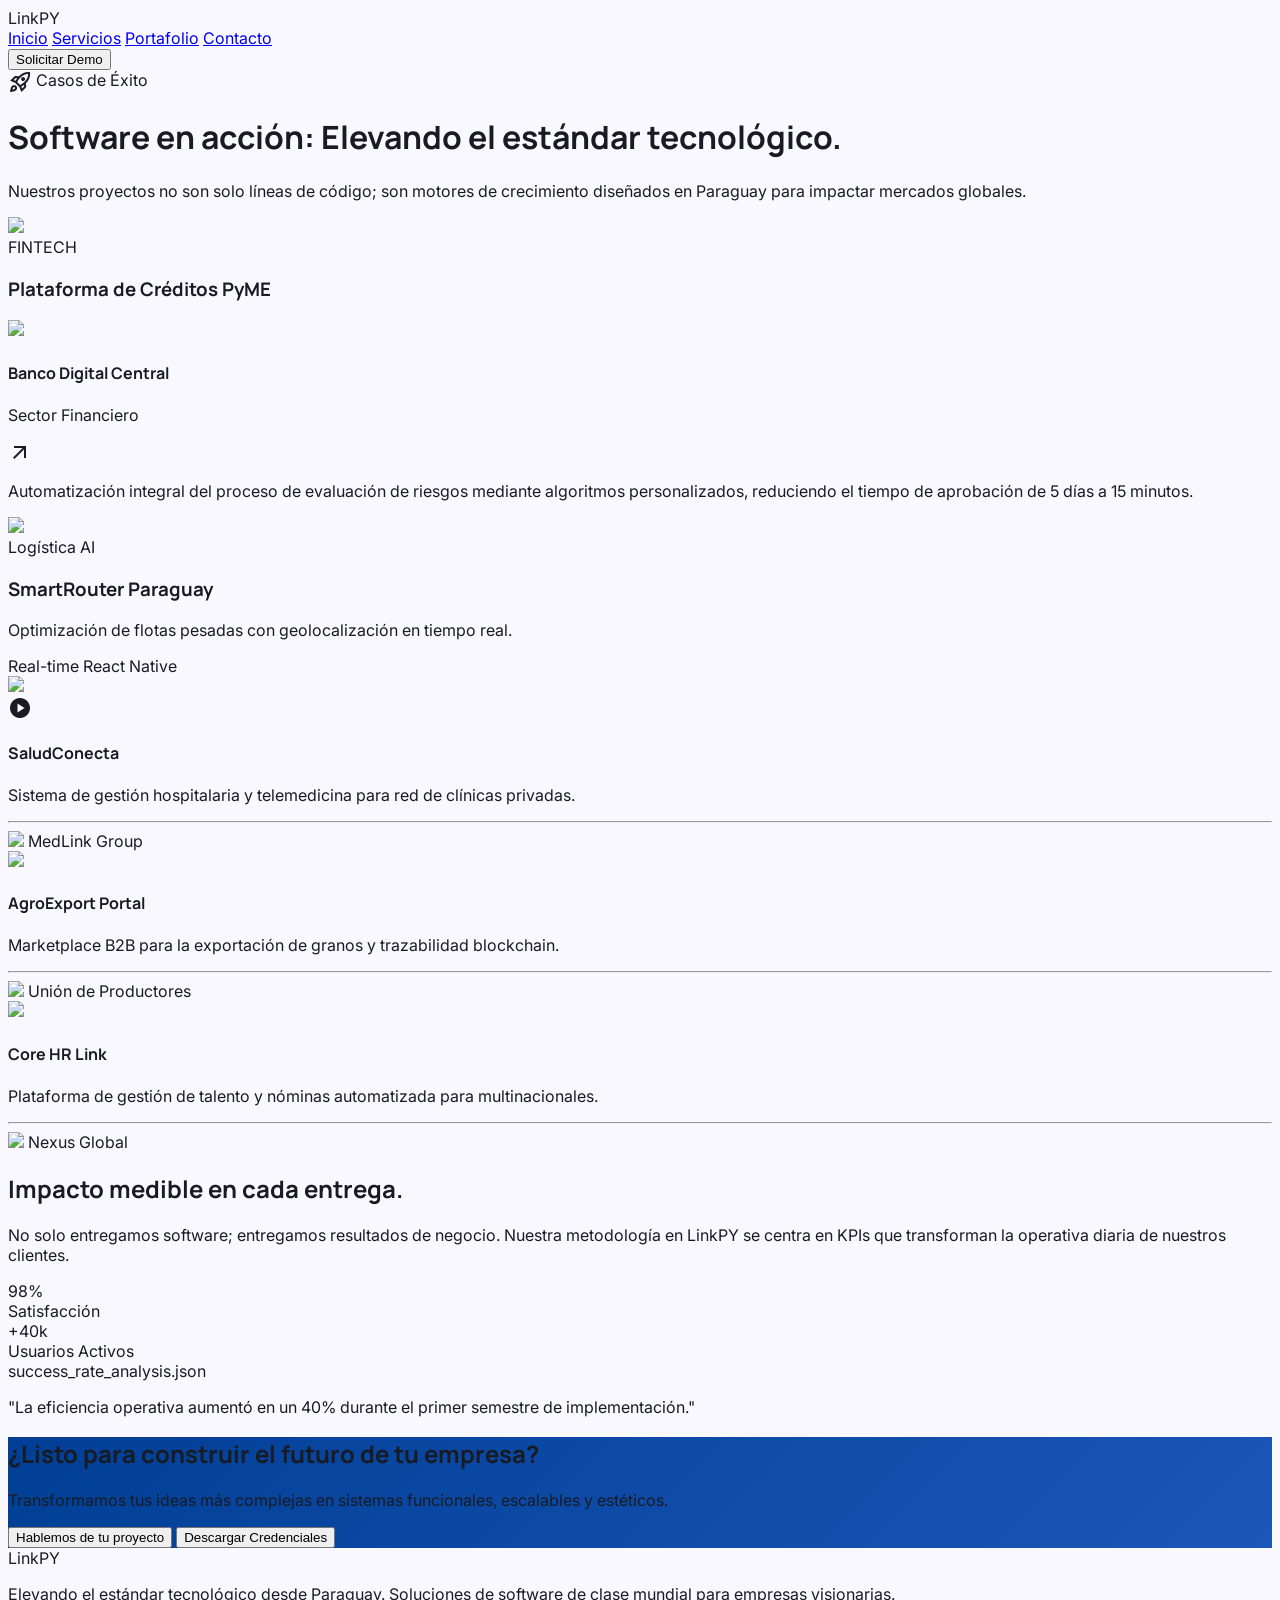
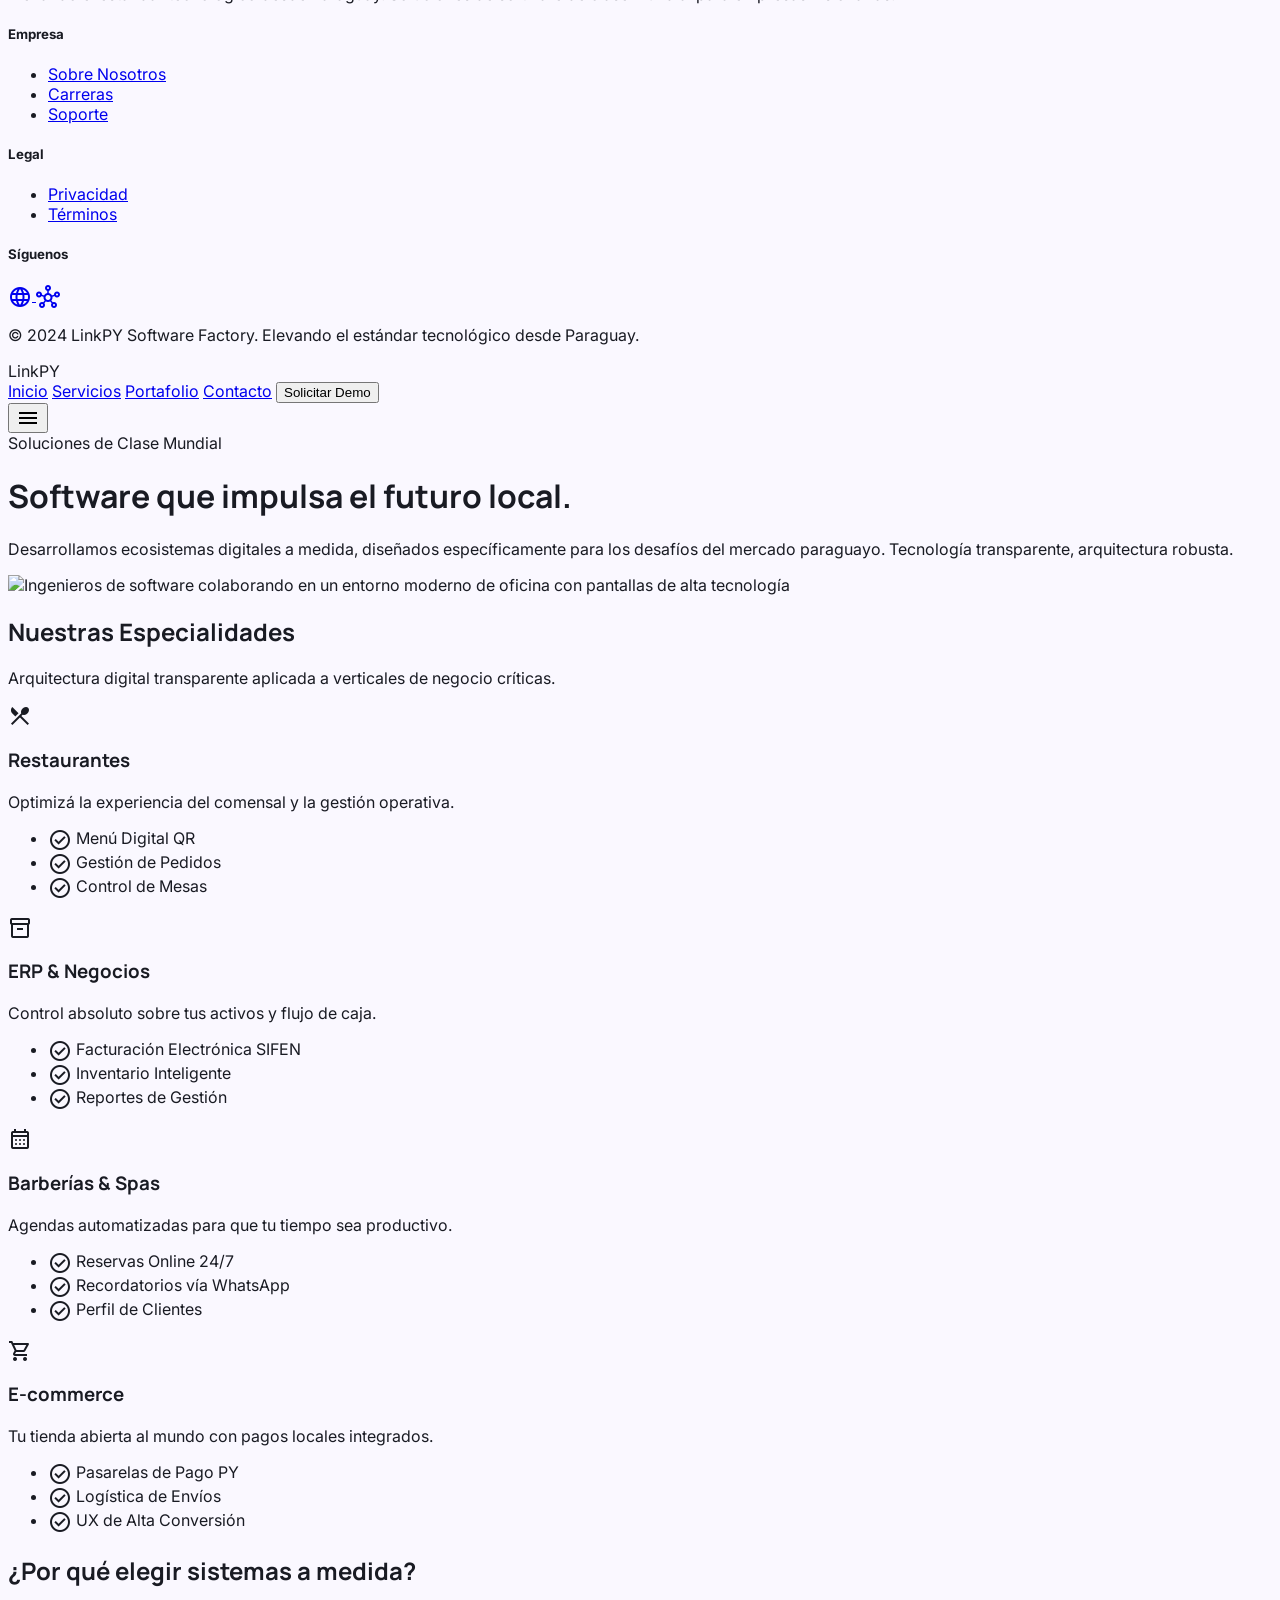
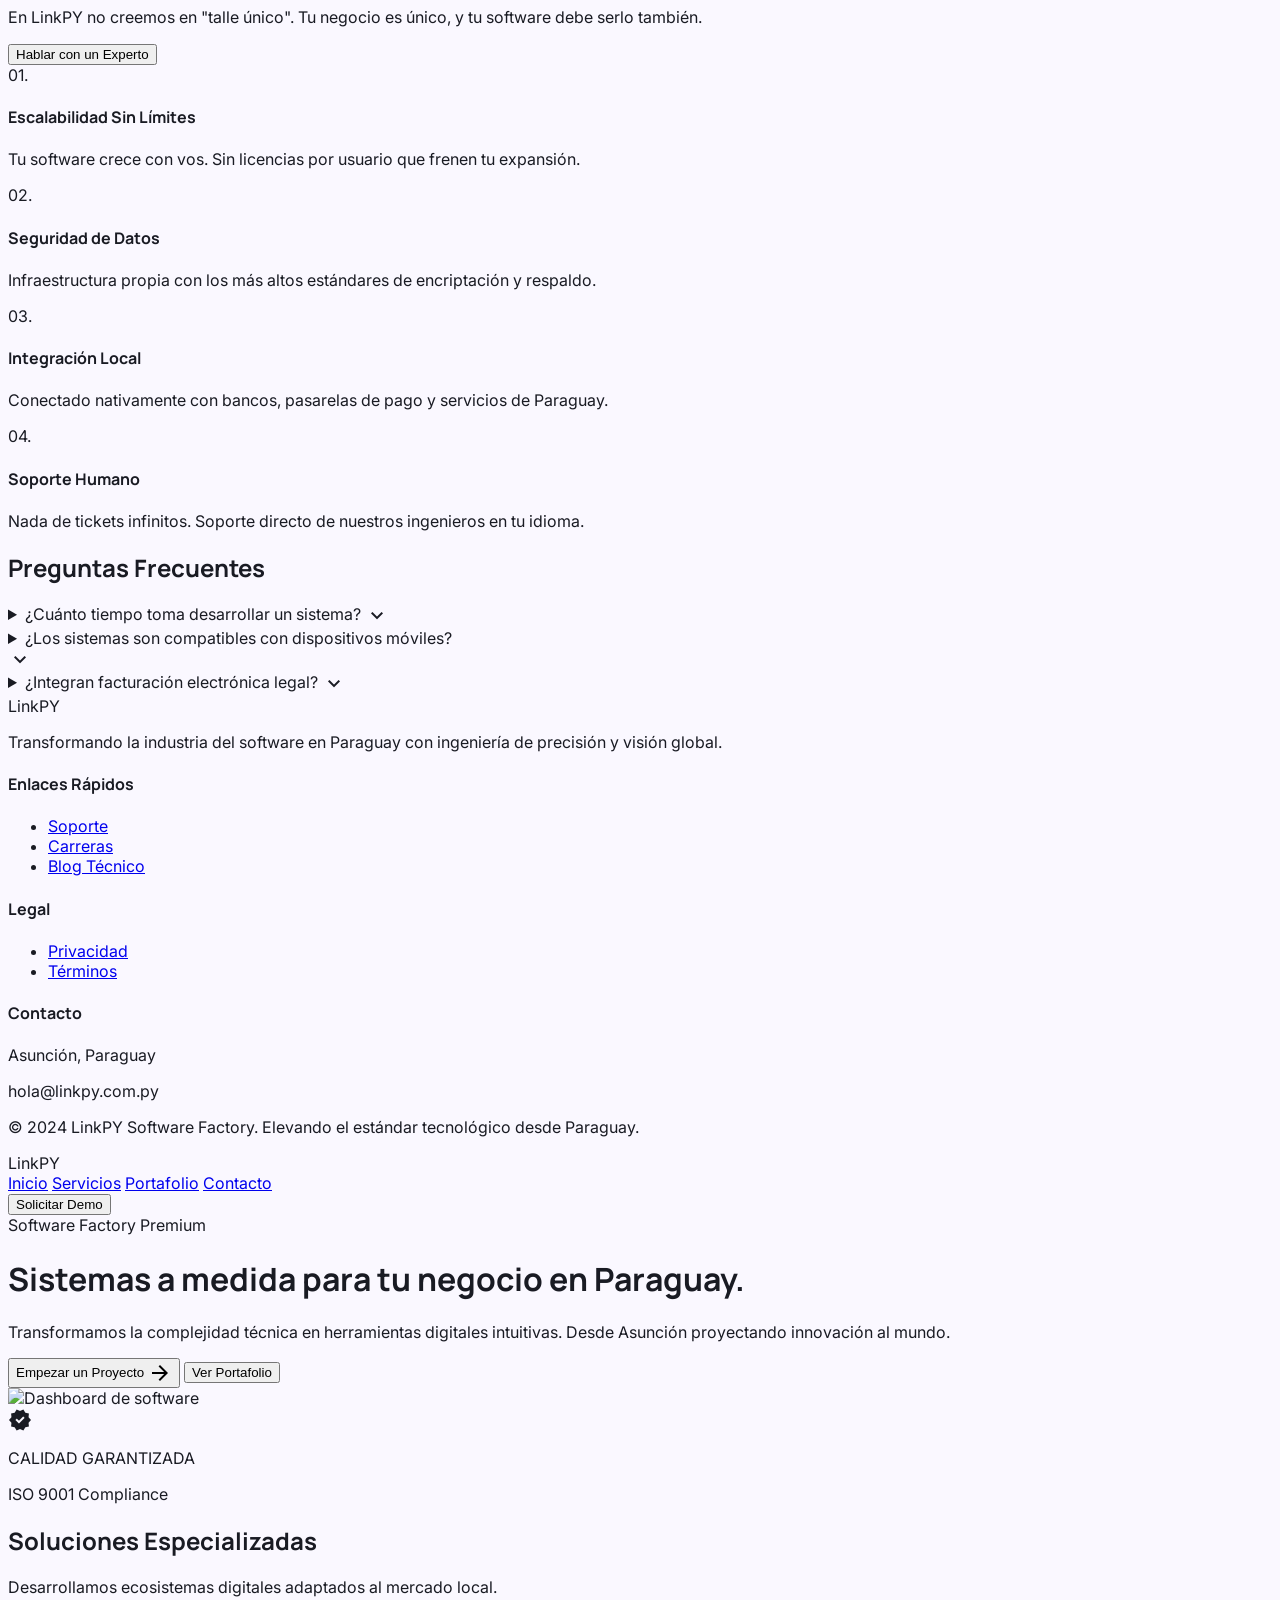
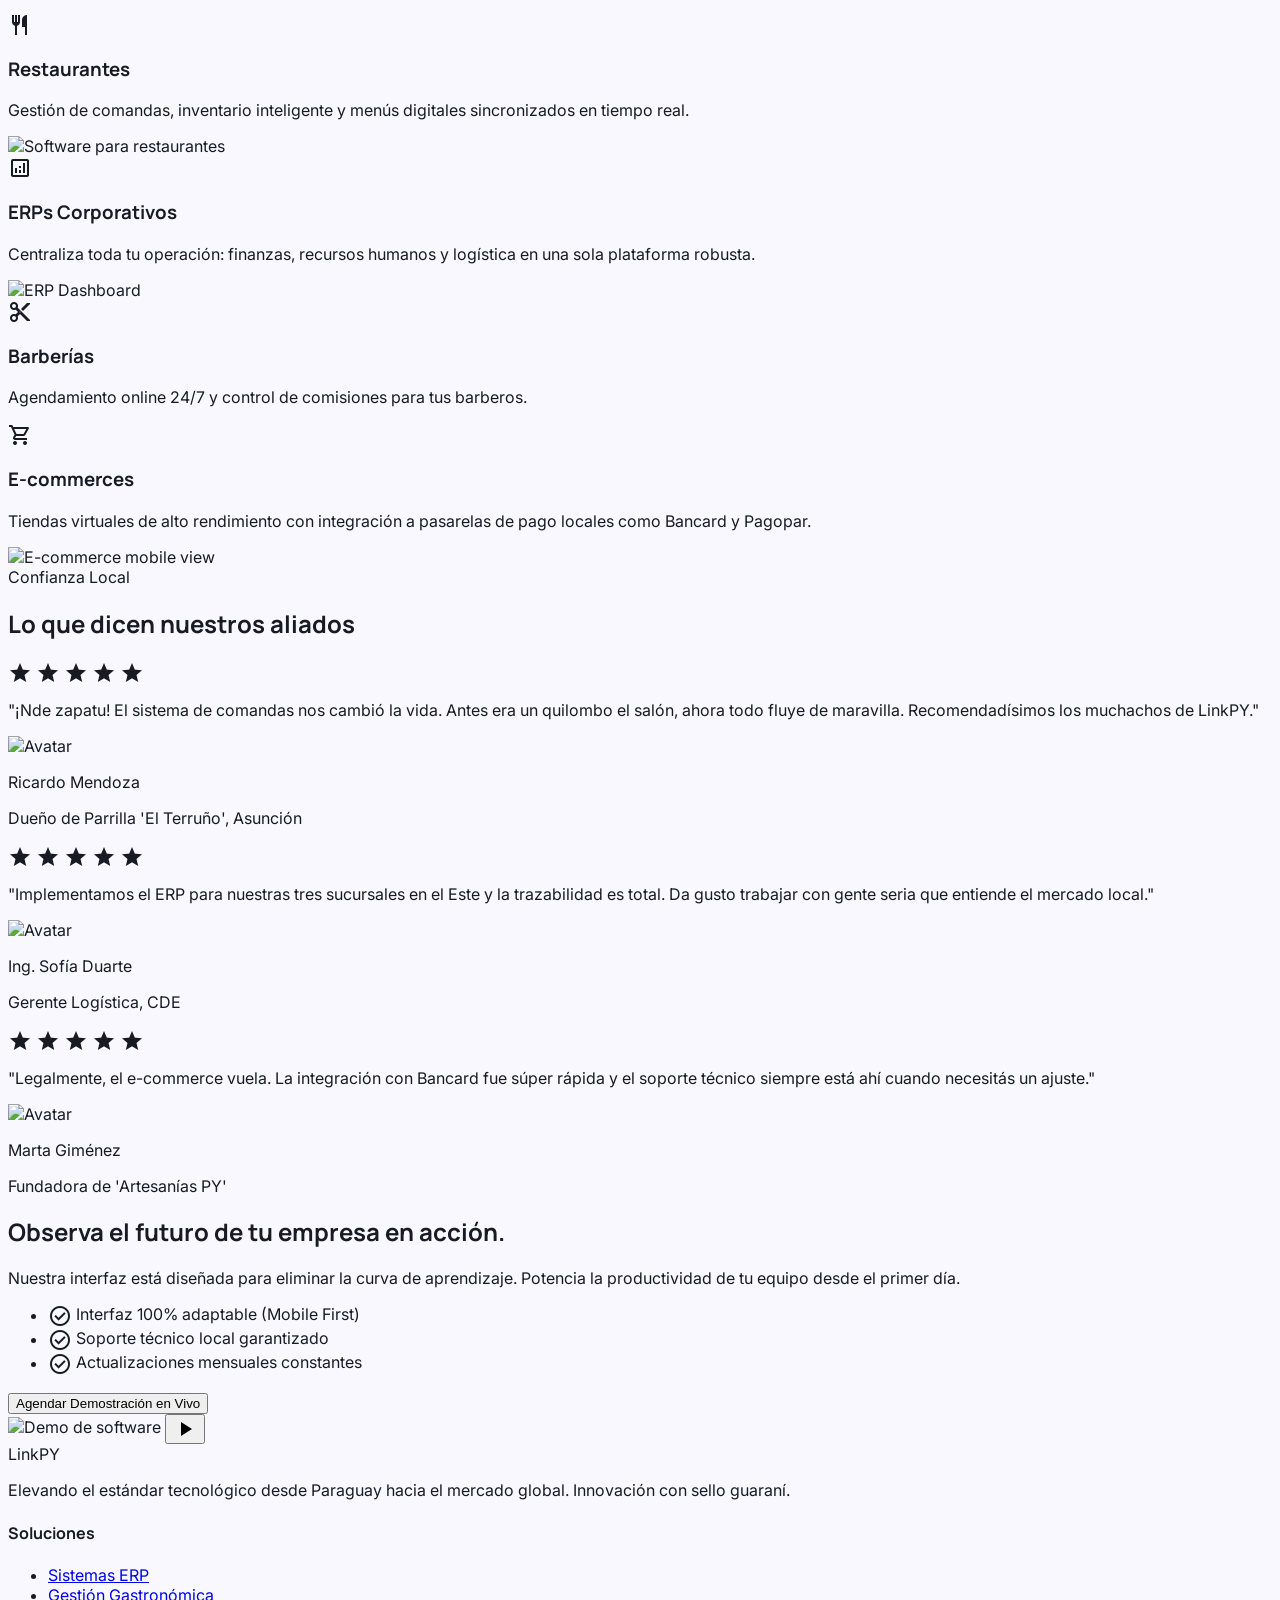
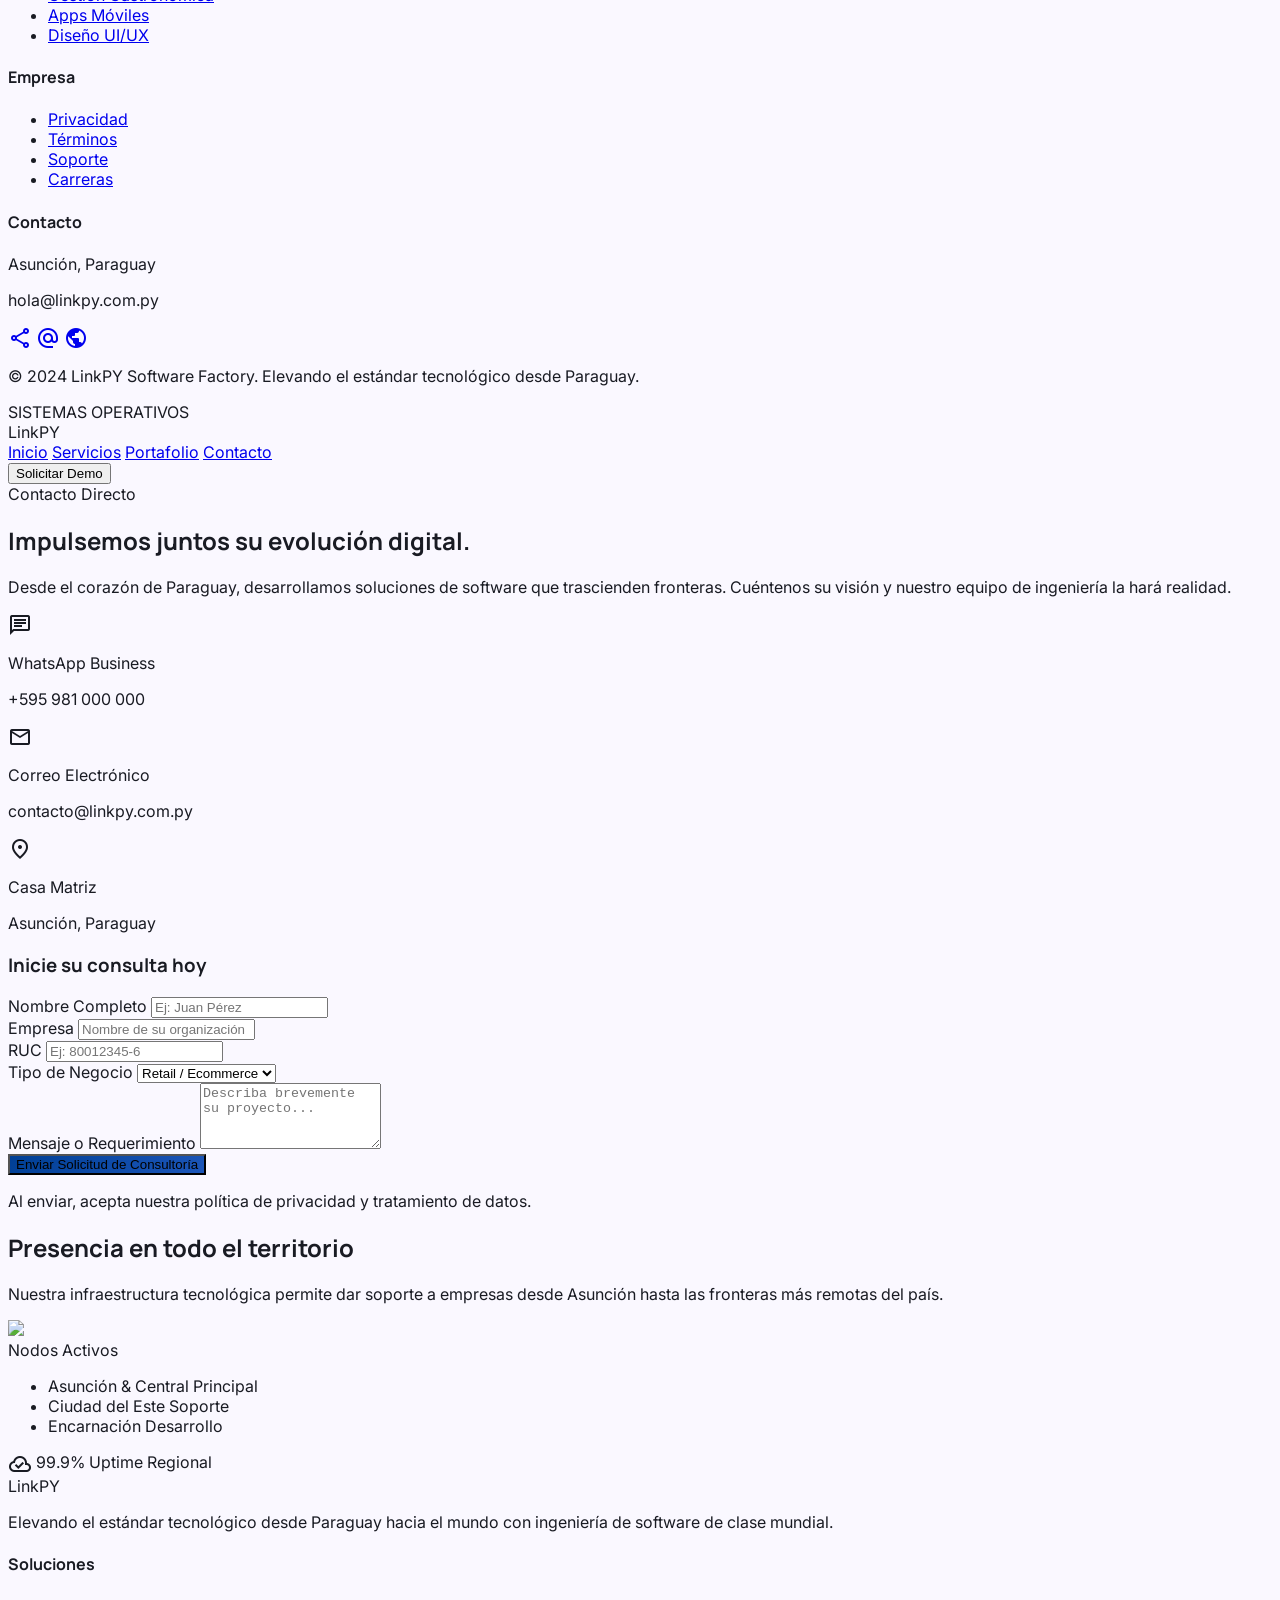
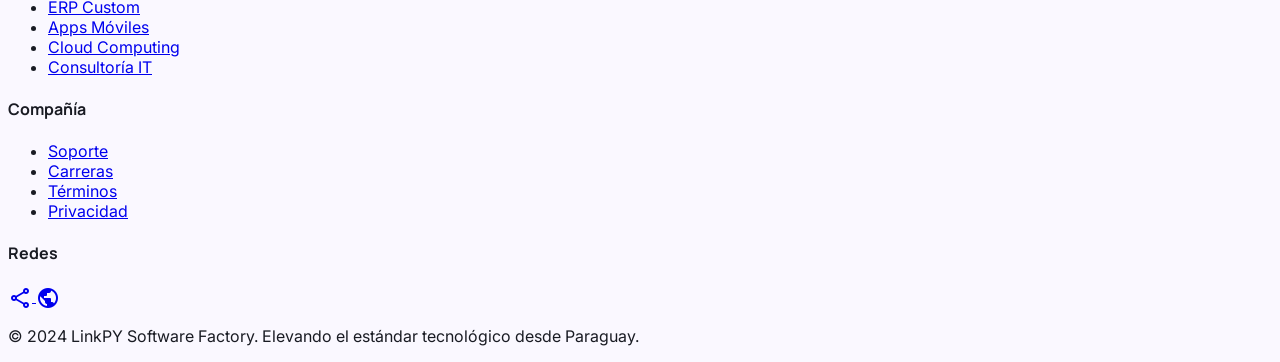
==== commit c10750e1: "update site2" ====
--- a/index.html
+++ b/index.html
@@ -1,733 +1,1265 @@
+<!-- LinkPY - Portafolio -->
 <!DOCTYPE html>
-<html class="light" lang="es-PY">
-<head>
-  <meta charset="utf-8" />
-  <meta name="viewport" content="width=device-width, initial-scale=1.0" />
-  <title>LinkPY | Software Factory Paraguay</title>
 
-  <!-- ✅ FIX AUDITORIA: Meta tags SEO + Open Graph -->
-  <meta name="description" content="LinkPY - Desarrollamos sistemas a medida para empresas en Paraguay. ERP corporativo, software para restaurantes, barberías y e-commerce con integración a Bancard y Pagopar." />
-  <meta name="keywords" content="software paraguay, desarrollo sistemas, ERP paraguay, software restaurante, software barbería, e-commerce paraguay, asuncion" />
-  <meta name="author" content="LinkPY Software Factory" />
-  <meta property="og:title" content="LinkPY | Software Factory Paraguay" />
-  <meta property="og:description" content="Transformamos la complejidad técnica en herramientas digitales intuitivas. Sistemas a medida desde Asunción." />
-  <meta property="og:type" content="website" />
-  <meta property="og:url" content="https://linkpy.com.py" />
-  <meta property="og:image" content="https://linkpy.com.py/img/og-preview.png" />
-  <meta name="twitter:card" content="summary_large_image" />
-  <meta name="twitter:title" content="LinkPY | Software Factory Paraguay" />
-  <meta name="twitter:description" content="Sistemas a medida para tu negocio en Paraguay." />
+<html lang="es"><head>
+<meta charset="utf-8"/>
+<meta content="width=device-width, initial-scale=1.0" name="viewport"/>
+<title>Portafolio - LinkPY Software Factory</title>
+<script src="https://cdn.tailwindcss.com?plugins=forms,container-queries"></script>
+<link href="https://fonts.googleapis.com/css2?family=Manrope:wght@400;600;700;800&amp;family=Inter:wght@400;500;600&amp;display=swap" rel="stylesheet"/>
+<link href="https://fonts.googleapis.com/css2?family=Material+Symbols+Outlined:wght,FILL@100..700,0..1&amp;display=swap" rel="stylesheet"/>
+<link href="https://fonts.googleapis.com/css2?family=Material+Symbols+Outlined:wght,FILL@100..700,0..1&amp;display=swap" rel="stylesheet"/>
+<script id="tailwind-config">
+      tailwind.config = {
+        darkMode: "class",
+        theme: {
+          extend: {
+            colors: {
+              "background": "#faf8ff",
+              "inverse-primary": "#b0c6ff",
+              "on-secondary": "#ffffff",
+              "primary-fixed-dim": "#b0c6ff",
+              "inverse-surface": "#2e3038",
+              "on-secondary-fixed": "#00201f",
+              "outline-variant": "#c3c6d6",
+              "secondary-fixed-dim": "#2edcd7",
+              "on-primary": "#ffffff",
+              "primary": "#003f95",
+              "surface-container-high": "#e7e7f2",
+              "tertiary": "#831a21",
+              "surface-tint": "#215abd",
+              "inverse-on-surface": "#f0f0fb",
+              "on-tertiary": "#ffffff",
+              "primary-fixed": "#d9e2ff",
+              "on-error": "#ffffff",
+              "surface": "#faf8ff",
+              "on-tertiary-container": "#ffc5c2",
+              "surface-container-low": "#f3f3fd",
+              "on-primary-container": "#c3d2ff",
+              "error-container": "#ffdad6",
+              "surface-container-highest": "#e1e2ec",
+              "on-surface": "#191b23",
+              "tertiary-fixed": "#ffdad8",
+              "on-tertiary-fixed": "#410006",
+              "tertiary-fixed-dim": "#ffb3b0",
+              "surface-container-lowest": "#ffffff",
+              "tertiary-container": "#a43236",
+              "outline": "#737685",
+              "surface-container": "#ededf8",
+              "on-tertiary-fixed-variant": "#881d24",
+              "on-background": "#191b23",
+              "secondary-container": "#5af9f3",
+              "on-primary-fixed-variant": "#00429b",
+              "on-primary-fixed": "#001945",
+              "on-secondary-container": "#00706e",
+              "on-surface-variant": "#434654",
+              "surface-variant": "#e1e2ec",
+              "secondary-fixed": "#5af9f3",
+              "error": "#ba1a1a",
+              "surface-dim": "#d9d9e4",
+              "secondary": "#006a67",
+              "primary-container": "#1c56b9",
+              "surface-bright": "#faf8ff",
+              "on-error-container": "#93000a",
+              "on-secondary-fixed-variant": "#00504e"
+            },
+            fontFamily: {
+              "headline": ["Manrope"],
+              "body": ["Inter"],
+              "label": ["Inter"]
+            },
+            borderRadius: {"DEFAULT": "0.125rem", "lg": "0.25rem", "xl": "0.5rem", "full": "0.75rem"},
+          },
+        },
+      }
+    </script>
+<style>
+      .material-symbols-outlined {
+        font-variation-settings: 'FILL' 0, 'wght' 400, 'GRAD' 0, 'opsz' 24;
+      }
+      .glass-nav {
+        background: rgba(250, 248, 255, 0.7);
+        backdrop-filter: blur(20px);
+      }
+      .hero-gradient {
+        background: linear-gradient(135deg, #003f95 0%, #1c56b9 100%);
+      }
+      body { font-family: 'Inter', sans-serif; background-color: #faf8ff; color: #191b23; }
+      h1, h2, h3, h4 { font-family: 'Manrope', sans-serif; }
+    </style>
+</head>
+<body class="bg-background text-on-background">
+<!-- TopNavBar -->
+<nav class="fixed top-0 w-full z-50 glass-nav shadow-sm">
+<div class="flex items-center justify-between px-8 py-4 max-w-7xl mx-auto">
+<div class="text-2xl font-bold tracking-tighter text-blue-900">LinkPY</div>
+<div class="hidden md:flex items-center space-x-8 font-manrope font-semibold tracking-tight">
+<a class="text-slate-600 hover:text-blue-600 transition-all duration-300" href="#">Inicio</a>
+<a class="text-slate-600 hover:text-blue-600 transition-all duration-300" href="#">Servicios</a>
+<a class="text-blue-700 font-bold border-b-2 border-blue-700 transition-all duration-300" href="#">Portafolio</a>
+<a class="text-slate-600 hover:text-blue-600 transition-all duration-300" href="#">Contacto</a>
+</div>
+<button class="bg-gradient-to-br from-primary to-primary-container text-on-primary px-6 py-2.5 rounded-md font-semibold scale-95 active:opacity-80 transition-transform shadow-md">
+                Solicitar Demo
+            </button>
+</div>
+</nav>
+<main class="pt-24 pb-20">
+<!-- Hero Section -->
+<header class="max-w-7xl mx-auto px-8 py-16 text-center md:text-left">
+<div class="inline-flex items-center gap-2 px-4 py-1.5 rounded-full bg-primary-fixed text-on-primary-fixed text-xs font-bold uppercase tracking-widest mb-6">
+<span class="material-symbols-outlined text-sm">rocket_launch</span>
+                Casos de Éxito
+            </div>
+<h1 class="text-5xl md:text-7xl font-extrabold tracking-tighter text-on-surface mb-6 max-w-4xl">
+                Software en acción: Elevando el estándar <span class="text-primary">tecnológico</span>.
+            </h1>
+<p class="text-lg md:text-xl text-on-surface-variant max-w-2xl leading-relaxed">
+                Nuestros proyectos no son solo líneas de código; son motores de crecimiento diseñados en Paraguay para impactar mercados globales.
+            </p>
+</header>
+<!-- Success Stories Grid (Asymmetric Bento Style) -->
+<section class="max-w-7xl mx-auto px-8 space-y-12">
+<div class="grid grid-cols-1 md:grid-cols-12 gap-8">
+<!-- Main Featured Project -->
+<div class="md:col-span-8 group bg-surface-container-low rounded-xl overflow-hidden shadow-sm transition-all duration-500 hover:shadow-xl">
+<div class="relative aspect-video overflow-hidden">
+<img class="w-full h-full object-cover group-hover:scale-105 transition-transform duration-700" data-alt="Modern high-tech dashboard interface displaying real-time financial data analytics with clean typography and blue accent colors" src="https://lh3.googleusercontent.com/aida-public/[base64]"/>
+<div class="absolute inset-0 bg-gradient-to-t from-on-surface/80 to-transparent flex flex-col justify-end p-8 opacity-0 group-hover:opacity-100 transition-opacity duration-500">
+<span class="text-primary-fixed font-bold text-sm tracking-widest mb-2">FINTECH</span>
+<h3 class="text-white text-3xl font-bold">Plataforma de Créditos PyME</h3>
+</div>
+</div>
+<div class="p-8 bg-surface-container-lowest">
+<div class="flex items-center justify-between mb-4">
+<div class="flex items-center gap-3">
+<div class="w-12 h-12 rounded-lg bg-surface-container-high flex items-center justify-center overflow-hidden">
+<img class="w-8 h-8 object-contain" data-alt="Minimalist corporate logo icon with abstract geometric shapes in shades of blue" src="https://lh3.googleusercontent.com/aida-public/[base64]"/>
+</div>
+<div>
+<h4 class="font-bold text-on-surface">Banco Digital Central</h4>
+<p class="text-sm text-outline">Sector Financiero</p>
+</div>
+</div>
+<span class="material-symbols-outlined text-primary">arrow_outward</span>
+</div>
+<p class="text-on-surface-variant leading-relaxed">
+                            Automatización integral del proceso de evaluación de riesgos mediante algoritmos personalizados, reduciendo el tiempo de aprobación de 5 días a 15 minutos.
+                        </p>
+</div>
+</div>
+<!-- Secondary Featured -->
+<div class="md:col-span-4 group bg-surface-container-low rounded-xl overflow-hidden shadow-sm transition-all duration-500 hover:shadow-xl flex flex-col">
+<div class="relative flex-grow aspect-square overflow-hidden">
+<img class="w-full h-full object-cover group-hover:scale-110 transition-transform duration-700" data-alt="Elegant smartphone app interface showing a logistics tracking map with sleek dark mode design and neon highlights" src="https://lh3.googleusercontent.com/aida-public/[base64]"/>
+</div>
+<div class="p-6 bg-surface-container-lowest">
+<span class="text-xs font-bold text-primary uppercase tracking-tighter">Logística AI</span>
+<h3 class="text-xl font-bold text-on-surface mt-1 mb-3 tracking-tight">SmartRouter Paraguay</h3>
+<p class="text-sm text-on-surface-variant mb-6">Optimización de flotas pesadas con geolocalización en tiempo real.</p>
+<div class="flex items-center gap-2">
+<span class="text-xs px-2 py-1 bg-surface-container text-outline rounded">Real-time</span>
+<span class="text-xs px-2 py-1 bg-surface-container text-outline rounded">React Native</span>
+</div>
+</div>
+</div>
+</div>
+<!-- More Projects Grid -->
+<div class="grid grid-cols-1 md:grid-cols-3 gap-8">
+<!-- Card 3 -->
+<div class="bg-surface-container-low rounded-xl overflow-hidden group">
+<div class="p-1">
+<div class="rounded-lg overflow-hidden h-48 relative">
+<img class="w-full h-full object-cover group-hover:scale-105 transition-transform duration-500" data-alt="Telemedicine platform screen showing a clean doctor consultation interface with medical charts and icons" src="https://lh3.googleusercontent.com/aida-public/[base64]"/>
+<div class="absolute top-4 right-4 bg-white/20 backdrop-blur-md p-2 rounded-full">
+<span class="material-symbols-outlined text-white text-sm" style="font-variation-settings: 'FILL' 1;">play_circle</span>
+</div>
+</div>
+</div>
+<div class="p-6">
+<h4 class="font-bold text-lg text-on-surface mb-2">SaludConecta</h4>
+<p class="text-sm text-on-surface-variant line-clamp-2">Sistema de gestión hospitalaria y telemedicina para red de clínicas privadas.</p>
+<hr class="my-4 border-none bg-surface-container-high h-px"/>
+<div class="flex items-center gap-2">
+<img class="w-6 h-6 rounded-full" data-alt="Small medical clinic logo with blue cross and clean font" src="https://lh3.googleusercontent.com/aida-public/[base64]"/>
+<span class="text-xs text-outline italic">MedLink Group</span>
+</div>
+</div>
+</div>
+<!-- Card 4 -->
+<div class="bg-surface-container-low rounded-xl overflow-hidden group">
+<div class="p-1">
+<div class="rounded-lg overflow-hidden h-48 relative">
+<img class="w-full h-full object-cover group-hover:scale-105 transition-transform duration-500" data-alt="Detailed view of an e-commerce checkout flow on a tablet with vibrant product images and secure payment UI" src="https://lh3.googleusercontent.com/aida-public/[base64]"/>
+</div>
+</div>
+<div class="p-6">
+<h4 class="font-bold text-lg text-on-surface mb-2">AgroExport Portal</h4>
+<p class="text-sm text-on-surface-variant line-clamp-2">Marketplace B2B para la exportación de granos y trazabilidad blockchain.</p>
+<hr class="my-4 border-none bg-surface-container-high h-px"/>
+<div class="flex items-center gap-2">
+<img class="w-6 h-6 rounded-full" data-alt="Agricultural cooperative logo with green leaf and blue sky theme" src="https://lh3.googleusercontent.com/aida-public/[base64]"/>
+<span class="text-xs text-outline italic">Unión de Productores</span>
+</div>
+</div>
+</div>
+<!-- Card 5 -->
+<div class="bg-surface-container-low rounded-xl overflow-hidden group">
+<div class="p-1">
+<div class="rounded-lg overflow-hidden h-48 relative">
+<img class="w-full h-full object-cover group-hover:scale-105 transition-transform duration-500" data-alt="Interior of a modern coworking space with software developers working on multiple screens with code and design apps" src="https://lh3.googleusercontent.com/aida-public/[base64]"/>
+</div>
+</div>
+<div class="p-6">
+<h4 class="font-bold text-lg text-on-surface mb-2">Core HR Link</h4>
+<p class="text-sm text-on-surface-variant line-clamp-2">Plataforma de gestión de talento y nóminas automatizada para multinacionales.</p>
+<hr class="my-4 border-none bg-surface-container-high h-px"/>
+<div class="flex items-center gap-2">
+<img class="w-6 h-6 rounded-full" data-alt="Corporate office building logo in minimalist style" src="https://lh3.googleusercontent.com/aida-public/[base64]"/>
+<span class="text-xs text-outline italic">Nexus Global</span>
+</div>
+</div>
+</div>
+</div>
+</section>
+<!-- Dynamic Content Section: Statistics -->
+<section class="mt-24 bg-surface-container-low py-20">
+<div class="max-w-7xl mx-auto px-8">
+<div class="flex flex-col md:flex-row items-center justify-between gap-12">
+<div class="md:w-1/2">
+<h2 class="text-4xl font-extrabold tracking-tight mb-6">Impacto medible en cada entrega.</h2>
+<p class="text-on-surface-variant leading-relaxed mb-8">
+                            No solo entregamos software; entregamos resultados de negocio. Nuestra metodología en LinkPY se centra en KPIs que transforman la operativa diaria de nuestros clientes.
+                        </p>
+<div class="grid grid-cols-2 gap-8">
+<div>
+<div class="text-4xl font-black text-primary mb-1">98%</div>
+<div class="text-sm font-bold uppercase tracking-wider text-outline">Satisfacción</div>
+</div>
+<div>
+<div class="text-4xl font-black text-primary mb-1">+40k</div>
+<div class="text-sm font-bold uppercase tracking-wider text-outline">Usuarios Activos</div>
+</div>
+</div>
+</div>
+<div class="md:w-1/2 relative">
+<div class="bg-surface-container-lowest p-8 rounded-2xl shadow-lg border border-outline-variant/10">
+<div class="flex items-center gap-4 mb-6">
+<div class="w-3 h-3 rounded-full bg-red-400"></div>
+<div class="w-3 h-3 rounded-full bg-yellow-400"></div>
+<div class="w-3 h-3 rounded-full bg-green-400"></div>
+<div class="ml-auto text-xs font-mono text-outline">success_rate_analysis.json</div>
+</div>
+<div class="space-y-4">
+<div class="h-2 w-full bg-surface-container rounded overflow-hidden">
+<div class="h-full bg-primary w-4/5"></div>
+</div>
+<div class="h-2 w-full bg-surface-container rounded overflow-hidden">
+<div class="h-full bg-secondary w-3/4"></div>
+</div>
+<div class="h-2 w-full bg-surface-container rounded overflow-hidden">
+<div class="h-full bg-primary-container w-full"></div>
+</div>
+</div>
+<p class="mt-6 text-sm italic text-on-surface-variant font-medium">
+                                "La eficiencia operativa aumentó en un 40% durante el primer semestre de implementación."
+                            </p>
+</div>
+</div>
+</div>
+</div>
+</section>
+<!-- CTA Section -->
+<section class="max-w-5xl mx-auto px-8 mt-24">
+<div class="hero-gradient rounded-3xl p-12 md:p-20 text-center relative overflow-hidden">
+<div class="relative z-10">
+<h2 class="text-white text-3xl md:text-5xl font-black mb-6 tracking-tight">¿Listo para construir el futuro de tu empresa?</h2>
+<p class="text-on-primary-container text-lg mb-10 max-w-2xl mx-auto opacity-90">
+                        Transformamos tus ideas más complejas en sistemas funcionales, escalables y estéticos.
+                    </p>
+<div class="flex flex-col sm:flex-row items-center justify-center gap-4">
+<button class="w-full sm:w-auto px-10 py-4 bg-surface-container-lowest text-primary font-bold rounded-xl shadow-lg hover:bg-white transition-colors">
+                            Hablemos de tu proyecto
+                        </button>
+<button class="w-full sm:w-auto px-10 py-4 border border-white/30 text-white font-bold rounded-xl hover:bg-white/10 transition-colors">
+                            Descargar Credenciales
+                        </button>
+</div>
+</div>
+<!-- Abstract BG Elements -->
+<div class="absolute -top-24 -right-24 w-64 h-64 bg-white/10 rounded-full blur-3xl"></div>
+<div class="absolute -bottom-24 -left-24 w-64 h-64 bg-blue-400/20 rounded-full blur-3xl"></div>
+</div>
+</section>
+</main>
+<!-- Footer -->
+<footer class="bg-slate-50 border-t border-slate-200">
+<div class="grid grid-cols-1 md:grid-cols-4 gap-8 px-8 py-12 max-w-7xl mx-auto">
+<div class="md:col-span-1">
+<div class="text-xl font-black text-slate-900 mb-4">LinkPY</div>
+<p class="font-inter text-sm text-slate-500 leading-relaxed">
+                    Elevando el estándar tecnológico desde Paraguay. Soluciones de software de clase mundial para empresas visionarias.
+                </p>
+</div>
+<div>
+<h5 class="font-bold text-slate-900 mb-4">Empresa</h5>
+<ul class="space-y-2 font-inter text-sm text-slate-500">
+<li><a class="hover:underline decoration-blue-500 underline-offset-4" href="#">Sobre Nosotros</a></li>
+<li><a class="hover:underline decoration-blue-500 underline-offset-4" href="#">Carreras</a></li>
+<li><a class="hover:underline decoration-blue-500 underline-offset-4" href="#">Soporte</a></li>
+</ul>
+</div>
+<div>
+<h5 class="font-bold text-slate-900 mb-4">Legal</h5>
+<ul class="space-y-2 font-inter text-sm text-slate-500">
+<li><a class="hover:underline decoration-blue-500 underline-offset-4" href="#">Privacidad</a></li>
+<li><a class="hover:underline decoration-blue-500 underline-offset-4" href="#">Términos</a></li>
+</ul>
+</div>
+<div>
+<h5 class="font-bold text-slate-900 mb-4">Síguenos</h5>
+<div class="flex gap-4">
+<a class="w-8 h-8 rounded-full bg-slate-200 flex items-center justify-center text-slate-600 hover:bg-primary hover:text-white transition-colors" href="#">
+<span class="material-symbols-outlined text-sm">language</span>
+</a>
+<a class="w-8 h-8 rounded-full bg-slate-200 flex items-center justify-center text-slate-600 hover:bg-primary hover:text-white transition-colors" href="#">
+<span class="material-symbols-outlined text-sm">hub</span>
+</a>
+</div>
+</div>
+</div>
+<div class="max-w-7xl mx-auto px-8 py-6 border-t border-slate-200 text-center md:text-left">
+<p class="font-inter text-sm text-slate-500">© 2024 LinkPY Software Factory. Elevando el estándar tecnológico desde Paraguay.</p>
+</div>
+</footer>
+</body></html>
 
-  <!-- ✅ FIX AUDITORIA: Favicon inline SVG -->
-  <link rel="icon" type="image/svg+xml" href="data:image/svg+xml,<svg xmlns='http://www.w3.org/2000/svg' viewBox='0 0 32 32'><rect width='32' height='32' rx='8' fill='%23003f95'/><text x='50%' y='55%' dominant-baseline='middle' text-anchor='middle' font-size='18' font-weight='800' font-family='sans-serif' fill='white'>L</text></svg>" />
+<!-- LinkPY - Servicios -->
+<!DOCTYPE html>
 
-  <script src="https://cdn.tailwindcss.com?plugins=forms,container-queries"></script>
-  <link href="https://fonts.googleapis.com/css2?family=Manrope:wght@400;600;700;800&family=Inter:wght@300;400;500;600&display=swap" rel="stylesheet" />
-  <link href="https://fonts.googleapis.com/css2?family=Material+Symbols+Outlined:wght,FILL@100..700,0..1&display=swap" rel="stylesheet" />
+<html lang="es"><head>
+<meta charset="utf-8"/>
+<meta content="width=device-width, initial-scale=1.0" name="viewport"/>
+<title>Servicios | LinkPY Software Factory</title>
+<script src="https://cdn.tailwindcss.com?plugins=forms,container-queries"></script>
+<link href="https://fonts.googleapis.com/css2?family=Manrope:wght@400;600;700;800&amp;family=Inter:wght@400;500;600&amp;display=swap" rel="stylesheet"/>
+<link href="https://fonts.googleapis.com/css2?family=Material+Symbols+Outlined:wght,FILL@100..700,0..1&amp;display=swap" rel="stylesheet"/>
+<link href="https://fonts.googleapis.com/css2?family=Material+Symbols+Outlined:wght,FILL@100..700,0..1&amp;display=swap" rel="stylesheet"/>
+<script id="tailwind-config">
+      tailwind.config = {
+        darkMode: "class",
+        theme: {
+          extend: {
+            colors: {
+              "background": "#faf8ff",
+              "inverse-primary": "#b0c6ff",
+              "on-secondary": "#ffffff",
+              "primary-fixed-dim": "#b0c6ff",
+              "inverse-surface": "#2e3038",
+              "on-secondary-fixed": "#00201f",
+              "outline-variant": "#c3c6d6",
+              "secondary-fixed-dim": "#2edcd7",
+              "on-primary": "#ffffff",
+              "primary": "#003f95",
+              "surface-container-high": "#e7e7f2",
+              "tertiary": "#831a21",
+              "surface-tint": "#215abd",
+              "inverse-on-surface": "#f0f0fb",
+              "on-tertiary": "#ffffff",
+              "primary-fixed": "#d9e2ff",
+              "on-error": "#ffffff",
+              "surface": "#faf8ff",
+              "on-tertiary-container": "#ffc5c2",
+              "surface-container-low": "#f3f3fd",
+              "on-primary-container": "#c3d2ff",
+              "error-container": "#ffdad6",
+              "surface-container-highest": "#e1e2ec",
+              "on-surface": "#191b23",
+              "tertiary-fixed": "#ffdad8",
+              "on-tertiary-fixed": "#410006",
+              "tertiary-fixed-dim": "#ffb3b0",
+              "surface-container-lowest": "#ffffff",
+              "tertiary-container": "#a43236",
+              "outline": "#737685",
+              "surface-container": "#ededf8",
+              "on-tertiary-fixed-variant": "#881d24",
+              "on-background": "#191b23",
+              "secondary-container": "#5af9f3",
+              "on-primary-fixed-variant": "#00429b",
+              "on-primary-fixed": "#001945",
+              "on-secondary-container": "#00706e",
+              "on-surface-variant": "#434654",
+              "surface-variant": "#e1e2ec",
+              "secondary-fixed": "#5af9f3",
+              "error": "#ba1a1a",
+              "surface-dim": "#d9d9e4",
+              "secondary": "#006a67",
+              "primary-container": "#1c56b9",
+              "surface-bright": "#faf8ff",
+              "on-error-container": "#93000a",
+              "on-secondary-fixed-variant": "#00504e"
+            },
+            fontFamily: {
+              "headline": ["Manrope"],
+              "body": ["Inter"],
+              "label": ["Inter"]
+            },
+            borderRadius: {"DEFAULT": "0.125rem", "lg": "0.25rem", "xl": "0.5rem", "full": "0.75rem"},
+          },
+        },
+      }
+    </script>
+<style>
+        .material-symbols-outlined {
+            font-variation-settings: 'FILL' 0, 'wght' 400, 'GRAD' 0, 'opsz' 24;
+            vertical-align: middle;
+        }
+        .glass-nav {
+            backdrop-filter: blur(20px);
+            -webkit-backdrop-filter: blur(20px);
+        }
+    </style>
+</head>
+<body class="bg-background text-on-background font-body selection:bg-primary-fixed selection:text-on-primary-fixed">
+<nav class="fixed top-0 w-full z-50 bg-surface/70 backdrop-blur-xl shadow-sm">
+<div class="flex items-center justify-between px-8 py-4 max-w-7xl mx-auto">
+<div class="text-2xl font-bold tracking-tighter text-blue-900 font-headline">LinkPY</div>
+<div class="hidden md:flex items-center gap-8">
+<a class="text-slate-600 hover:text-blue-600 font-manrope font-semibold tracking-tight transition-all duration-300" href="#">Inicio</a>
+<a class="text-blue-700 font-bold border-b-2 border-blue-700 font-manrope tracking-tight" href="#">Servicios</a>
+<a class="text-slate-600 hover:text-blue-600 font-manrope font-semibold tracking-tight transition-all duration-300" href="#">Portafolio</a>
+<a class="text-slate-600 hover:text-blue-600 font-manrope font-semibold tracking-tight transition-all duration-300" href="#">Contacto</a>
+<button class="bg-gradient-to-br from-primary to-primary-container text-on-primary px-6 py-2.5 rounded-lg font-semibold scale-95 active:opacity-80 transition-transform">Solicitar Demo</button>
+</div>
+<button class="md:hidden text-on-surface">
+<span class="material-symbols-outlined">menu</span>
+</button>
+</div>
+</nav>
+<main class="pt-32 pb-24">
+<header class="max-w-7xl mx-auto px-8 mb-24">
+<div class="grid md:grid-cols-2 gap-12 items-center">
+<div class="space-y-6">
+<span class="text-primary font-bold tracking-widest text-sm uppercase">Soluciones de Clase Mundial</span>
+<h1 class="text-5xl md:text-7xl font-extrabold font-headline text-on-surface tracking-tighter leading-tight">
+                        Software que impulsa el <span class="text-primary">futuro local.</span>
+</h1>
+<p class="text-lg text-on-surface-variant max-w-lg leading-relaxed">
+                        Desarrollamos ecosistemas digitales a medida, diseñados específicamente para los desafíos del mercado paraguayo. Tecnología transparente, arquitectura robusta.
+                    </p>
+</div>
+<div class="relative group">
+<div class="absolute -inset-4 bg-primary/5 rounded-3xl blur-2xl group-hover:bg-primary/10 transition-colors duration-500"></div>
+<img alt="Ingenieros de software colaborando en un entorno moderno de oficina con pantallas de alta tecnología" class="relative rounded-2xl w-full h-[450px] object-cover shadow-2xl" data-alt="clean minimal office setting with software developers collaborating on digital interfaces and futuristic screens" src="https://lh3.googleusercontent.com/aida-public/[base64]"/>
+</div>
+</div>
+</header>
+<section class="max-auto px-8 mb-32 bg-surface-container-low py-24">
+<div class="max-w-7xl mx-auto">
+<div class="mb-16 text-center md:text-left">
+<h2 class="text-4xl font-bold font-headline mb-4">Nuestras Especialidades</h2>
+<p class="text-on-surface-variant max-w-2xl">Arquitectura digital transparente aplicada a verticales de negocio críticas.</p>
+</div>
+<div class="grid grid-cols-1 md:grid-cols-2 lg:grid-cols-4 gap-6">
+<!-- Restaurantes -->
+<div class="bg-surface-container-lowest p-8 rounded-xl shadow-sm hover:shadow-md transition-shadow group">
+<div class="w-14 h-14 bg-primary/10 rounded-lg flex items-center justify-center mb-6 group-hover:bg-primary transition-colors">
+<span class="material-symbols-outlined text-primary group-hover:text-on-primary">restaurant_menu</span>
+</div>
+<h3 class="text-xl font-bold font-headline mb-3">Restaurantes</h3>
+<p class="text-sm text-on-surface-variant mb-6 leading-relaxed">Optimizá la experiencia del comensal y la gestión operativa.</p>
+<ul class="space-y-3 text-sm text-on-surface-variant">
+<li class="flex items-center gap-2"><span class="material-symbols-outlined text-xs text-primary">check_circle</span> Menú Digital QR</li>
+<li class="flex items-center gap-2"><span class="material-symbols-outlined text-xs text-primary">check_circle</span> Gestión de Pedidos</li>
+<li class="flex items-center gap-2"><span class="material-symbols-outlined text-xs text-primary">check_circle</span> Control de Mesas</li>
+</ul>
+</div>
+<!-- ERP & Inventario -->
+<div class="bg-surface-container-lowest p-8 rounded-xl shadow-sm hover:shadow-md transition-shadow group">
+<div class="w-14 h-14 bg-primary/10 rounded-lg flex items-center justify-center mb-6 group-hover:bg-primary transition-colors">
+<span class="material-symbols-outlined text-primary group-hover:text-on-primary">inventory_2</span>
+</div>
+<h3 class="text-xl font-bold font-headline mb-3">ERP &amp; Negocios</h3>
+<p class="text-sm text-on-surface-variant mb-6 leading-relaxed">Control absoluto sobre tus activos y flujo de caja.</p>
+<ul class="space-y-3 text-sm text-on-surface-variant">
+<li class="flex items-center gap-2"><span class="material-symbols-outlined text-xs text-primary">check_circle</span> Facturación Electrónica SIFEN</li>
+<li class="flex items-center gap-2"><span class="material-symbols-outlined text-xs text-primary">check_circle</span> Inventario Inteligente</li>
+<li class="flex items-center gap-2"><span class="material-symbols-outlined text-xs text-primary">check_circle</span> Reportes de Gestión</li>
+</ul>
+</div>
+<!-- Barberías & Agendas -->
+<div class="bg-surface-container-lowest p-8 rounded-xl shadow-sm hover:shadow-md transition-shadow group">
+<div class="w-14 h-14 bg-primary/10 rounded-lg flex items-center justify-center mb-6 group-hover:bg-primary transition-colors">
+<span class="material-symbols-outlined text-primary group-hover:text-on-primary">calendar_month</span>
+</div>
+<h3 class="text-xl font-bold font-headline mb-3">Barberías &amp; Spas</h3>
+<p class="text-sm text-on-surface-variant mb-6 leading-relaxed">Agendas automatizadas para que tu tiempo sea productivo.</p>
+<ul class="space-y-3 text-sm text-on-surface-variant">
+<li class="flex items-center gap-2"><span class="material-symbols-outlined text-xs text-primary">check_circle</span> Reservas Online 24/7</li>
+<li class="flex items-center gap-2"><span class="material-symbols-outlined text-xs text-primary">check_circle</span> Recordatorios vía WhatsApp</li>
+<li class="flex items-center gap-2"><span class="material-symbols-outlined text-xs text-primary">check_circle</span> Perfil de Clientes</li>
+</ul>
+</div>
+<!-- E-commerce -->
+<div class="bg-surface-container-lowest p-8 rounded-xl shadow-sm hover:shadow-md transition-shadow group">
+<div class="w-14 h-14 bg-primary/10 rounded-lg flex items-center justify-center mb-6 group-hover:bg-primary transition-colors">
+<span class="material-symbols-outlined text-primary group-hover:text-on-primary">shopping_cart</span>
+</div>
+<h3 class="text-xl font-bold font-headline mb-3">E-commerce</h3>
+<p class="text-sm text-on-surface-variant mb-6 leading-relaxed">Tu tienda abierta al mundo con pagos locales integrados.</p>
+<ul class="space-y-3 text-sm text-on-surface-variant">
+<li class="flex items-center gap-2"><span class="material-symbols-outlined text-xs text-primary">check_circle</span> Pasarelas de Pago PY</li>
+<li class="flex items-center gap-2"><span class="material-symbols-outlined text-xs text-primary">check_circle</span> Logística de Envíos</li>
+<li class="flex items-center gap-2"><span class="material-symbols-outlined text-xs text-primary">check_circle</span> UX de Alta Conversión</li>
+</ul>
+</div>
+</div>
+</div>
+</section>
+<section class="max-w-7xl mx-auto px-8 mb-32">
+<div class="grid lg:grid-cols-3 gap-12 bg-primary text-on-primary p-12 rounded-3xl relative overflow-hidden">
+<div class="absolute top-0 right-0 w-64 h-64 bg-primary-container rounded-full mix-blend-multiply filter blur-3xl opacity-20 -mr-20 -mt-20"></div>
+<div class="lg:col-span-1 space-y-6">
+<h2 class="text-3xl font-bold font-headline leading-tight">¿Por qué elegir sistemas a medida?</h2>
+<p class="text-on-primary-container leading-relaxed">En LinkPY no creemos en "talle único". Tu negocio es único, y tu software debe serlo también.</p>
+<button class="bg-surface text-primary px-8 py-3 rounded-lg font-bold hover:bg-opacity-90 transition-all">Hablar con un Experto</button>
+</div>
+<div class="lg:col-span-2 grid md:grid-cols-2 gap-8">
+<div class="space-y-3">
+<div class="text-secondary-fixed font-bold text-4xl mb-2">01.</div>
+<h4 class="text-xl font-bold">Escalabilidad Sin Límites</h4>
+<p class="text-on-primary-container text-sm">Tu software crece con vos. Sin licencias por usuario que frenen tu expansión.</p>
+</div>
+<div class="space-y-3">
+<div class="text-secondary-fixed font-bold text-4xl mb-2">02.</div>
+<h4 class="text-xl font-bold">Seguridad de Datos</h4>
+<p class="text-on-primary-container text-sm">Infraestructura propia con los más altos estándares de encriptación y respaldo.</p>
+</div>
+<div class="space-y-3">
+<div class="text-secondary-fixed font-bold text-4xl mb-2">03.</div>
+<h4 class="text-xl font-bold">Integración Local</h4>
+<p class="text-on-primary-container text-sm">Conectado nativamente con bancos, pasarelas de pago y servicios de Paraguay.</p>
+</div>
+<div class="space-y-3">
+<div class="text-secondary-fixed font-bold text-4xl mb-2">04.</div>
+<h4 class="text-xl font-bold">Soporte Humano</h4>
+<p class="text-on-primary-container text-sm">Nada de tickets infinitos. Soporte directo de nuestros ingenieros en tu idioma.</p>
+</div>
+</div>
+</div>
+</section>
+<section class="max-w-7xl mx-auto px-8">
+<div class="text-center mb-16">
+<h2 class="text-4xl font-bold font-headline mb-4">Preguntas Frecuentes</h2>
+<div class="w-24 h-1 bg-primary mx-auto"></div>
+</div>
+<div class="max-w-3xl mx-auto space-y-4">
+<details class="group bg-surface-container-low p-6 rounded-xl cursor-pointer">
+<summary class="flex items-center justify-between font-bold list-none">
+<span>¿Cuánto tiempo toma desarrollar un sistema?</span>
+<span class="material-symbols-outlined group-open:rotate-180 transition-transform">expand_more</span>
+</summary>
+<p class="mt-4 text-on-surface-variant text-sm leading-relaxed">
+                        Depende de la complejidad, pero nuestros MVP (Productos Mínimos Viables) suelen estar listos en un periodo de 4 a 8 semanas, asegurando que puedas empezar a operar rápido.
+                    </p>
+</details>
+<details class="group bg-surface-container-low p-6 rounded-xl cursor-pointer">
+<summary class="flex items-center justify-between font-bold list-none">
+<span>¿Los sistemas son compatibles con dispositivos móviles?</span>
+<summary class="hidden"></summary>
+<span class="material-symbols-outlined group-open:rotate-180 transition-transform">expand_more</span>
+</summary>
+<p class="mt-4 text-on-surface-variant text-sm leading-relaxed">
+                        Absolutamente. Todos nuestros desarrollos son "Mobile First", garantizando una experiencia fluida tanto en smartphones como en tablets y PCs.
+                    </p>
+</details>
+<details class="group bg-surface-container-low p-6 rounded-xl cursor-pointer">
+<summary class="flex items-center justify-between font-bold list-none">
+<span>¿Integran facturación electrónica legal?</span>
+<span class="material-symbols-outlined group-open:rotate-180 transition-transform">expand_more</span>
+</summary>
+<p class="mt-4 text-on-surface-variant text-sm leading-relaxed">
+                        Sí, estamos totalmente preparados para integrar el sistema SIFEN de la SET, automatizando el envío y validación de tus comprobantes legales de forma transparente.
+                    </p>
+</details>
+</div>
+</section>
+</main>
+<footer class="bg-slate-50 border-t border-slate-200">
+<div class="grid grid-cols-1 md:grid-cols-4 gap-8 px-8 py-12 max-w-7xl mx-auto">
+<div class="space-y-4">
+<div class="text-xl font-black text-slate-900">LinkPY</div>
+<p class="text-slate-500 text-sm leading-relaxed">
+                    Transformando la industria del software en Paraguay con ingeniería de precisión y visión global.
+                </p>
+</div>
+<div>
+<h4 class="font-bold mb-4 text-on-surface">Enlaces Rápidos</h4>
+<ul class="space-y-2">
+<li><a class="text-slate-400 hover:text-blue-500 hover:underline decoration-blue-500 underline-offset-4 text-sm transition-opacity" href="#">Soporte</a></li>
+<li><a class="text-slate-400 hover:text-blue-500 hover:underline decoration-blue-500 underline-offset-4 text-sm transition-opacity" href="#">Carreras</a></li>
+<li><a class="text-slate-400 hover:text-blue-500 hover:underline decoration-blue-500 underline-offset-4 text-sm transition-opacity" href="#">Blog Técnico</a></li>
+</ul>
+</div>
+<div>
+<h4 class="font-bold mb-4 text-on-surface">Legal</h4>
+<ul class="space-y-2">
+<li><a class="text-slate-400 hover:text-blue-500 hover:underline decoration-blue-500 underline-offset-4 text-sm transition-opacity" href="#">Privacidad</a></li>
+<li><a class="text-slate-400 hover:text-blue-500 hover:underline decoration-blue-500 underline-offset-4 text-sm transition-opacity" href="#">Términos</a></li>
+</ul>
+</div>
+<div>
+<h4 class="font-bold mb-4 text-on-surface">Contacto</h4>
+<p class="text-slate-500 text-sm">Asunción, Paraguay</p>
+<p class="text-slate-500 text-sm">hola@linkpy.com.py</p>
+</div>
+</div>
+<div class="max-w-7xl mx-auto px-8 py-6 border-t border-slate-200/50">
+<p class="text-inter text-sm text-slate-500 text-center md:text-left">
+                © 2024 LinkPY Software Factory. Elevando el estándar tecnológico desde Paraguay.
+            </p>
+</div>
+</footer>
+</body></html>
 
-  <script id="tailwind-config">
-    tailwind.config = {
-      darkMode: "class",
-      theme: {
-        extend: {
-          colors: {
-            "background": "#faf8ff",
-            "inverse-primary": "#b0c6ff",
-            "on-secondary": "#ffffff",
-            "primary-fixed-dim": "#b0c6ff",
-            "inverse-surface": "#2e3038",
-            "on-secondary-fixed": "#00201f",
-            "outline-variant": "#c3c6d6",
-            "secondary-fixed-dim": "#2edcd7",
-            "on-primary": "#ffffff",
-            "primary": "#003f95",
-            "surface-container-high": "#e7e7f2",
-            "tertiary": "#831a21",
-            "surface-tint": "#215abd",
-            "inverse-on-surface": "#f0f0fb",
-            "on-tertiary": "#ffffff",
-            "primary-fixed": "#d9e2ff",
-            "on-error": "#ffffff",
-            "surface": "#faf8ff",
-            "on-tertiary-container": "#ffc5c2",
-            "surface-container-low": "#f3f3fd",
-            "on-primary-container": "#c3d2ff",
-            "error-container": "#ffdad6",
-            "surface-container-highest": "#e1e2ec",
-            "on-surface": "#191b23",
-            "tertiary-fixed": "#ffdad8",
-            "on-tertiary-fixed": "#410006",
-            "tertiary-fixed-dim": "#ffb3b0",
-            "surface-container-lowest": "#ffffff",
-            "tertiary-container": "#a43236",
-            "outline": "#737685",
-            "surface-container": "#ededf8",
-            "on-tertiary-fixed-variant": "#881d24",
-            "on-background": "#191b23",
-            "secondary-container": "#5af9f3",
-            "on-primary-fixed-variant": "#00429b",
-            "on-primary-fixed": "#001945",
-            "on-secondary-container": "#00706e",
-            "on-surface-variant": "#434654",
-            "surface-variant": "#e1e2ec",
-            "secondary-fixed": "#5af9f3",
-            "error": "#ba1a1a",
-            "surface-dim": "#d9d9e4",
-            "secondary": "#006a67",
-            "primary-container": "#1c56b9",
-            "surface-bright": "#faf8ff",
-            "on-error-container": "#93000a",
-            "on-secondary-fixed-variant": "#00504e"
+<!-- LinkPY - Inicio con Testimonios -->
+<!DOCTYPE html>
+
+<html class="light" lang="es-PY"><head>
+<meta charset="utf-8"/>
+<meta content="width=device-width, initial-scale=1.0" name="viewport"/>
+<title>LinkPY | Software Factory Paraguay</title>
+<script src="https://cdn.tailwindcss.com?plugins=forms,container-queries"></script>
+<link href="https://fonts.googleapis.com/css2?family=Manrope:wght@400;600;700;800&amp;family=Inter:wght@300;400;500;600&amp;display=swap" rel="stylesheet"/>
+<link href="https://fonts.googleapis.com/css2?family=Material+Symbols+Outlined:wght,FILL@100..700,0..1&amp;display=swap" rel="stylesheet"/>
+<script id="tailwind-config">
+      tailwind.config = {
+        darkMode: "class",
+        theme: {
+          extend: {
+            colors: {
+              "background": "#faf8ff",
+              "inverse-primary": "#b0c6ff",
+              "on-secondary": "#ffffff",
+              "primary-fixed-dim": "#b0c6ff",
+              "inverse-surface": "#2e3038",
+              "on-secondary-fixed": "#00201f",
+              "outline-variant": "#c3c6d6",
+              "secondary-fixed-dim": "#2edcd7",
+              "on-primary": "#ffffff",
+              "primary": "#003f95",
+              "surface-container-high": "#e7e7f2",
+              "tertiary": "#831a21",
+              "surface-tint": "#215abd",
+              "inverse-on-surface": "#f0f0fb",
+              "on-tertiary": "#ffffff",
+              "primary-fixed": "#d9e2ff",
+              "on-error": "#ffffff",
+              "surface": "#faf8ff",
+              "on-tertiary-container": "#ffc5c2",
+              "surface-container-low": "#f3f3fd",
+              "on-primary-container": "#c3d2ff",
+              "error-container": "#ffdad6",
+              "surface-container-highest": "#e1e2ec",
+              "on-surface": "#191b23",
+              "tertiary-fixed": "#ffdad8",
+              "on-tertiary-fixed": "#410006",
+              "tertiary-fixed-dim": "#ffb3b0",
+              "surface-container-lowest": "#ffffff",
+              "tertiary-container": "#a43236",
+              "outline": "#737685",
+              "surface-container": "#ededf8",
+              "on-tertiary-fixed-variant": "#881d24",
+              "on-background": "#191b23",
+              "secondary-container": "#5af9f3",
+              "on-primary-fixed-variant": "#00429b",
+              "on-primary-fixed": "#001945",
+              "on-secondary-container": "#00706e",
+              "on-surface-variant": "#434654",
+              "surface-variant": "#e1e2ec",
+              "secondary-fixed": "#5af9f3",
+              "error": "#ba1a1a",
+              "surface-dim": "#d9d9e4",
+              "secondary": "#006a67",
+              "primary-container": "#1c56b9",
+              "surface-bright": "#faf8ff",
+              "on-error-container": "#93000a",
+              "on-secondary-fixed-variant": "#00504e"
+            },
+            fontFamily: {
+              "headline": ["Manrope", "sans-serif"],
+              "body": ["Inter", "sans-serif"],
+              "label": ["Inter", "sans-serif"]
+            },
+            borderRadius: {"DEFAULT": "0.125rem", "lg": "0.25rem", "xl": "0.5rem", "full": "0.75rem"},
           },
-          fontFamily: {
-            "headline": ["Manrope", "sans-serif"],
-            "body": ["Inter", "sans-serif"],
-            "label": ["Inter", "sans-serif"]
-          },
-          borderRadius: { "DEFAULT": "0.125rem", "lg": "0.25rem", "xl": "0.5rem", "full": "0.75rem" },
         },
-      },
-    }
-  </script>
-
-  <style>
-    .material-symbols-outlined {
-      font-variation-settings: 'FILL' 0, 'wght' 400, 'GRAD' 0, 'opsz' 24;
-    }
-
-    /* Animações de entrada */
-    @keyframes fadeInUp {
-      from { opacity: 0; transform: translateY(24px); }
-      to   { opacity: 1; transform: translateY(0); }
-    }
-    @keyframes fadeIn {
-      from { opacity: 0; }
-      to   { opacity: 1; }
-    }
-
-    .animate-fade-in-up {
-      animation: fadeInUp 0.65s cubic-bezier(0.22, 1, 0.36, 1) forwards;
-      opacity: 0;
-    }
-    .delay-1 { animation-delay: 0.1s; }
-    .delay-2 { animation-delay: 0.22s; }
-    .delay-3 { animation-delay: 0.34s; }
-    .delay-4 { animation-delay: 0.46s; }
-    .delay-5 { animation-delay: 0.58s; }
-
-    /* Scroll reveal */
-    .reveal { opacity: 0; transform: translateY(20px); transition: opacity 0.6s ease, transform 0.6s ease; }
-    .reveal.visible { opacity: 1; transform: translateY(0); }
-
-    /* Mobile menu */
-    #mobile-menu { max-height: 0; overflow: hidden; transition: max-height 0.3s ease; }
-    #mobile-menu.open { max-height: 400px; }
-
-    /* WhatsApp float */
-    @keyframes pulse-wpp { 0%,100%{box-shadow:0 0 0 0 rgba(37,211,102,.4)} 70%{box-shadow:0 0 0 10px rgba(37,211,102,0)} }
-    .wpp-float { animation: pulse-wpp 2.5s infinite; }
-
-    /* Nav ativo */
-    .nav-link.active { color: #003f95; border-bottom: 2px solid #003f95; }
-
-    /* Gradient texto hero */
-    .gradient-text {
-      background: linear-gradient(135deg, #003f95 0%, #1c56b9 50%, #215abd 100%);
-      -webkit-background-clip: text;
-      -webkit-text-fill-color: transparent;
-      background-clip: text;
-    }
-  </style>
+      }
+    </script>
+<style>
+      .material-symbols-outlined {
+        font-variation-settings: 'FILL' 0, 'wght' 400, 'GRAD' 0, 'opsz' 24;
+      }
+      .glass-nav {
+        backdrop-filter: blur(20px);
+        -webkit-backdrop-filter: blur(20px);
+      }
+    </style>
 </head>
 <body class="bg-background font-body text-on-surface">
-
-<!-- ✅ TopNavBar com menu mobile funcional -->
-<nav class="fixed top-0 w-full z-50 bg-surface/80 backdrop-blur-xl shadow-sm" id="navbar">
-  <div class="flex items-center justify-between px-6 md:px-8 py-4 max-w-7xl mx-auto">
-    <a href="#" class="text-2xl font-black tracking-tighter text-blue-900 font-headline">LinkPY</a>
-
-    <!-- Desktop nav -->
-    <div class="hidden md:flex items-center space-x-8">
-      <a class="nav-link text-slate-600 hover:text-blue-700 font-semibold font-headline tracking-tight transition-all duration-200 pb-0.5" href="#inicio">Inicio</a>
-      <a class="nav-link text-slate-600 hover:text-blue-700 font-semibold font-headline tracking-tight transition-all duration-200 pb-0.5" href="#soluciones">Servicios</a>
-      <a class="nav-link text-slate-600 hover:text-blue-700 font-semibold font-headline tracking-tight transition-all duration-200 pb-0.5" href="#portafolio">Portafolio</a>
-      <a class="nav-link text-slate-600 hover:text-blue-700 font-semibold font-headline tracking-tight transition-all duration-200 pb-0.5" href="#contacto">Contacto</a>
-    </div>
-
-    <div class="flex items-center gap-3">
-      <!-- ✅ CTA direto ao WhatsApp -->
-      <a href="https://wa.me/595976771714?text=Hola%2C%20me%20interesa%20una%20demo%20de%20LinkPY" target="_blank" rel="noopener noreferrer"
-        class="hidden sm:inline-flex bg-primary text-on-primary px-6 py-2.5 rounded-xl font-headline font-semibold hover:bg-primary-container transition-all shadow-lg shadow-primary/20 active:scale-95">
-        Solicitar Demo
-      </a>
-      <!-- Hamburger mobile -->
-      <button id="menu-toggle" class="md:hidden p-2 rounded-lg hover:bg-surface-container transition-colors" aria-label="Abrir menu" aria-expanded="false">
-        <span class="material-symbols-outlined" id="menu-icon">menu</span>
-      </button>
-    </div>
-  </div>
-
-  <!-- Mobile dropdown -->
-  <div id="mobile-menu" class="md:hidden border-t border-outline-variant/30 bg-surface/95 backdrop-blur-xl">
-    <div class="flex flex-col px-6 py-4 gap-1">
-      <a class="py-3 px-4 rounded-xl text-on-surface font-semibold hover:bg-surface-container-low transition-colors" href="#inicio" onclick="closeMobileMenu()">Inicio</a>
-      <a class="py-3 px-4 rounded-xl text-on-surface font-semibold hover:bg-surface-container-low transition-colors" href="#soluciones" onclick="closeMobileMenu()">Servicios</a>
-      <a class="py-3 px-4 rounded-xl text-on-surface font-semibold hover:bg-surface-container-low transition-colors" href="#portafolio" onclick="closeMobileMenu()">Portafolio</a>
-      <a class="py-3 px-4 rounded-xl text-on-surface font-semibold hover:bg-surface-container-low transition-colors" href="#contacto" onclick="closeMobileMenu()">Contacto</a>
-      <a href="https://wa.me/595976771714?text=Hola%2C%20me%20interesa%20una%20demo%20de%20LinkPY" target="_blank" rel="noopener noreferrer"
-        class="mt-2 py-3 px-4 rounded-xl bg-primary text-on-primary font-bold text-center hover:bg-primary-container transition-colors">
-        Solicitar Demo
-      </a>
-    </div>
-  </div>
+<!-- TopNavBar -->
+<nav class="fixed top-0 w-full z-50 bg-surface/70 backdrop-blur-xl shadow-sm">
+<div class="flex items-center justify-between px-8 py-4 max-w-7xl mx-auto">
+<div class="text-2xl font-bold tracking-tighter text-blue-900">LinkPY</div>
+<div class="hidden md:flex items-center space-x-8">
+<a class="text-blue-700 font-bold border-b-2 border-blue-700 font-manrope font-semibold tracking-tight transition-all duration-300" href="#">Inicio</a>
+<a class="text-slate-600 hover:text-blue-600 font-manrope font-semibold tracking-tight transition-all duration-300" href="#">Servicios</a>
+<a class="text-slate-600 hover:text-blue-600 font-manrope font-semibold tracking-tight transition-all duration-300" href="#">Portafolio</a>
+<a class="text-slate-600 hover:text-blue-600 font-manrope font-semibold tracking-tight transition-all duration-300" href="#">Contacto</a>
+</div>
+<button class="bg-gradient-to-br from-primary to-primary-container text-on-primary px-6 py-2.5 rounded-xl font-manrope font-semibold scale-95 active:opacity-80 transition-transform shadow-lg shadow-primary/20">
+            Solicitar Demo
+        </button>
+</div>
 </nav>
-
 <!-- Hero Section -->
-<header class="relative pt-32 pb-20 md:pt-48 md:pb-32 overflow-hidden" id="inicio">
-  <div class="absolute inset-0 z-0 pointer-events-none">
-    <div class="absolute top-[-10%] right-[-10%] w-[500px] h-[500px] bg-primary/5 rounded-full blur-[120px]"></div>
-    <div class="absolute bottom-[-10%] left-[-10%] w-[400px] h-[400px] bg-secondary-container/10 rounded-full blur-[100px]"></div>
-  </div>
-
-  <div class="max-w-7xl mx-auto px-6 md:px-8 relative z-10">
-    <div class="grid grid-cols-1 lg:grid-cols-2 gap-16 items-center">
-      <div>
-        <span class="animate-fade-in-up delay-1 inline-block px-4 py-1.5 rounded-full bg-primary-fixed text-on-primary-fixed text-xs font-bold tracking-widest uppercase mb-6">
-          Software Factory Premium
-        </span>
-        <h1 class="animate-fade-in-up delay-2 text-5xl md:text-6xl lg:text-7xl font-extrabold font-headline text-on-surface leading-[1.1] tracking-tighter mb-8">
-          Sistemas a medida para tu negocio en
-          <span class="gradient-text"> Paraguay</span>.
-        </h1>
-        <p class="animate-fade-in-up delay-3 text-lg md:text-xl text-on-surface-variant mb-10 max-w-lg leading-relaxed">
-          Transformamos la complejidad técnica en herramientas digitales intuitivas. Desde Asunción proyectando innovación al mundo.
-        </p>
-        <div class="animate-fade-in-up delay-4 flex flex-col sm:flex-row gap-4">
-          <a href="https://wa.me/595976771714?text=Hola%2C%20quiero%20iniciar%20un%20proyecto%20con%20LinkPY" target="_blank" rel="noopener noreferrer"
-            class="bg-primary text-on-primary px-8 py-4 rounded-xl font-bold flex items-center justify-center gap-2 hover:bg-primary-container transition-all shadow-lg shadow-primary/20">
-            Empezar un Proyecto
-            <span class="material-symbols-outlined" style="font-size:20px">arrow_forward</span>
-          </a>
-          <a href="#portafolio"
-            class="bg-surface-container-high text-on-surface px-8 py-4 rounded-xl font-bold hover:bg-surface-container-highest transition-all text-center">
-            Ver Portafolio
-          </a>
-        </div>
-      </div>
-
-      <div class="animate-fade-in-up delay-5 relative">
-        <div class="rounded-2xl overflow-hidden shadow-2xl bg-surface-container-low p-2">
-          <img
-            alt="Dashboard de software LinkPY mostrando métricas de negocio en tiempo real"
-            class="rounded-xl w-full h-auto object-cover aspect-video shadow-inner"
-            src="https://lh3.googleusercontent.com/aida-public/[base64]"
-            loading="eager"
-          />
-        </div>
-        <!-- Floating Badge -->
-        <div class="absolute -bottom-6 -left-6 bg-white p-5 rounded-2xl shadow-xl flex items-center gap-4 border border-outline-variant/20">
-          <div class="w-12 h-12 rounded-full bg-secondary-container flex items-center justify-center text-on-secondary-container flex-shrink-0">
-            <span class="material-symbols-outlined" style="font-variation-settings: 'FILL' 1;">verified</span>
-          </div>
-          <div>
-            <p class="text-xs text-outline font-bold tracking-wider uppercase">Soporte Local</p>
-            <p class="text-on-surface font-bold text-sm">Asunción, Paraguay</p>
-          </div>
-        </div>
-      </div>
-    </div>
-  </div>
+<header class="relative pt-32 pb-20 md:pt-48 md:pb-32 overflow-hidden">
+<div class="absolute inset-0 z-0">
+<div class="absolute top-[-10%] right-[-10%] w-[500px] h-[500px] bg-primary/5 rounded-full blur-[120px]"></div>
+<div class="absolute bottom-[-10%] left-[-10%] w-[400px] h-[400px] bg-secondary-container/10 rounded-full blur-[100px]"></div>
+</div>
+<div class="max-w-7xl mx-auto px-8 relative z-10">
+<div class="grid grid-cols-1 lg:grid-cols-2 gap-16 items-center">
+<div>
+<span class="inline-block px-4 py-1.5 rounded-full bg-primary-fixed text-on-primary-fixed text-xs font-bold tracking-widest uppercase mb-6">
+                    Software Factory Premium
+                </span>
+<h1 class="text-5xl md:text-7xl font-extrabold font-headline text-on-surface leading-[1.1] tracking-tighter mb-8">
+                    Sistemas a medida para tu negocio en <span class="text-transparent bg-clip-text bg-gradient-to-r from-primary to-primary-container">Paraguay</span>.
+                </h1>
+<p class="text-lg md:text-xl text-on-surface-variant mb-10 max-w-lg leading-relaxed">
+                    Transformamos la complejidad técnica en herramientas digitales intuitivas. Desde Asunción proyectando innovación al mundo.
+                </p>
+<div class="flex flex-col sm:flex-row gap-4">
+<button class="bg-primary text-on-primary px-8 py-4 rounded-xl font-bold flex items-center justify-center gap-2 hover:bg-primary-container transition-all">
+                        Empezar un Proyecto
+                        <span class="material-symbols-outlined">arrow_forward</span>
+</button>
+<button class="bg-surface-container-high text-on-surface px-8 py-4 rounded-xl font-bold hover:bg-surface-container-highest transition-all">
+                        Ver Portafolio
+                    </button>
+</div>
+</div>
+<div class="relative">
+<div class="rounded-2xl overflow-hidden shadow-2xl bg-surface-container-low p-2">
+<img alt="Dashboard de software" class="rounded-xl w-full h-auto object-cover aspect-video shadow-inner" src="https://lh3.googleusercontent.com/aida-public/[base64]"/>
+</div>
+<!-- Floating Badge -->
+<div class="absolute -bottom-6 -left-6 bg-white p-6 rounded-2xl shadow-xl flex items-center gap-4 border border-outline-variant/20">
+<div class="w-12 h-12 rounded-full bg-secondary-container flex items-center justify-center text-on-secondary-container">
+<span class="material-symbols-outlined" style="font-variation-settings: 'FILL' 1;">verified</span>
+</div>
+<div>
+<p class="text-xs text-outline font-bold">CALIDAD GARANTIZADA</p>
+<p class="text-on-surface font-bold">ISO 9001 Compliance</p>
+</div>
+</div>
+</div>
+</div>
+</div>
 </header>
-
-<!-- Stats strip -->
-<div class="bg-primary py-8 md:py-10">
-  <div class="max-w-7xl mx-auto px-6 md:px-8">
-    <div class="grid grid-cols-2 md:grid-cols-4 gap-8 text-center text-on-primary">
-      <div class="reveal">
-        <div class="text-3xl md:text-4xl font-black font-headline">+30</div>
-        <div class="text-xs md:text-sm font-semibold opacity-70 mt-1 uppercase tracking-wider">Proyectos entregados</div>
-      </div>
-      <div class="reveal">
-        <div class="text-3xl md:text-4xl font-black font-headline">3 países</div>
-        <div class="text-xs md:text-sm font-semibold opacity-70 mt-1 uppercase tracking-wider">Clientes activos</div>
-      </div>
-      <div class="reveal">
-        <div class="text-3xl md:text-4xl font-black font-headline">99.9%</div>
-        <div class="text-xs md:text-sm font-semibold opacity-70 mt-1 uppercase tracking-wider">Uptime promedio</div>
-      </div>
-      <div class="reveal">
-        <div class="text-3xl md:text-4xl font-black font-headline">24h</div>
-        <div class="text-xs md:text-sm font-semibold opacity-70 mt-1 uppercase tracking-wider">Soporte técnico</div>
-      </div>
-    </div>
-  </div>
-</div>
-
 <!-- Services Grid (Bento Style) -->
-<section class="py-24 bg-surface-container-low" id="soluciones">
-  <div class="max-w-7xl mx-auto px-6 md:px-8">
-    <div class="mb-16 reveal">
-      <span class="text-primary font-bold tracking-[0.2em] uppercase text-xs mb-3 block">Lo que hacemos</span>
-      <h2 class="text-3xl md:text-5xl font-extrabold font-headline mb-4 tracking-tight text-on-surface">Soluciones Especializadas</h2>
-      <p class="text-on-surface-variant text-lg max-w-xl">Desarrollamos ecosistemas digitales adaptados al mercado local.</p>
-    </div>
-
-    <div class="grid grid-cols-1 md:grid-cols-6 gap-6">
-      <!-- Restaurantes -->
-      <div class="md:col-span-3 bg-surface-container-lowest p-8 rounded-2xl shadow-sm group hover:shadow-lg transition-all duration-300 reveal">
-        <div class="w-14 h-14 rounded-xl bg-primary/10 flex items-center justify-center text-primary mb-6 group-hover:scale-110 transition-transform">
-          <span class="material-symbols-outlined text-3xl">restaurant</span>
-        </div>
-        <h3 class="text-2xl font-bold mb-3 font-headline text-on-surface">Restaurantes</h3>
-        <p class="text-on-surface-variant mb-6 leading-relaxed">Gestión de comandas, inventario inteligente y menús digitales sincronizados en tiempo real.</p>
-        <img
-          alt="Software para restaurantes con gestión de comandas en tiempo real"
-          class="rounded-xl w-full h-48 object-cover"
-          src="https://lh3.googleusercontent.com/aida-public/[base64]"
-          loading="lazy"
-        />
-        <a href="https://wa.me/595976771714?text=Hola%2C%20me%20interesa%20el%20sistema%20para%20restaurantes" target="_blank" rel="noopener noreferrer"
-          class="mt-6 inline-flex items-center gap-2 text-primary font-semibold text-sm hover:gap-3 transition-all">
-          Saber más <span class="material-symbols-outlined" style="font-size:16px">arrow_forward</span>
-        </a>
-      </div>
-
-      <!-- ERPs -->
-      <div class="md:col-span-3 bg-surface-container-lowest p-8 rounded-2xl shadow-sm group hover:shadow-lg transition-all duration-300 reveal">
-        <div class="w-14 h-14 rounded-xl bg-secondary/10 flex items-center justify-center text-secondary mb-6 group-hover:scale-110 transition-transform">
-          <span class="material-symbols-outlined text-3xl">analytics</span>
-        </div>
-        <h3 class="text-2xl font-bold mb-3 font-headline text-on-surface">ERPs Corporativos</h3>
-        <p class="text-on-surface-variant mb-6 leading-relaxed">Centraliza toda tu operación: finanzas, recursos humanos y logística en una sola plataforma robusta.</p>
-        <img
-          alt="ERP Dashboard con análisis de datos empresariales"
-          class="rounded-xl w-full h-48 object-cover"
-          src="https://lh3.googleusercontent.com/aida-public/[base64]"
-          loading="lazy"
-        />
-        <a href="https://wa.me/595976771714?text=Hola%2C%20me%20interesa%20un%20ERP%20corporativo" target="_blank" rel="noopener noreferrer"
-          class="mt-6 inline-flex items-center gap-2 text-secondary font-semibold text-sm hover:gap-3 transition-all">
-          Saber más <span class="material-symbols-outlined" style="font-size:16px">arrow_forward</span>
-        </a>
-      </div>
-
-      <!-- Barberías -->
-      <div class="md:col-span-2 bg-surface-container-lowest p-8 rounded-2xl shadow-sm group hover:shadow-lg transition-all duration-300 reveal">
-        <div class="w-14 h-14 rounded-xl bg-tertiary/10 flex items-center justify-center text-tertiary mb-6 group-hover:scale-110 transition-transform">
-          <span class="material-symbols-outlined text-3xl">content_cut</span>
-        </div>
-        <h3 class="text-xl font-bold mb-3 font-headline text-on-surface">Barberías</h3>
-        <p class="text-on-surface-variant text-sm leading-relaxed">Agendamiento online 24/7 y control de comisiones para tus barberos.</p>
-        <a href="https://wa.me/595976771714?text=Hola%2C%20me%20interesa%20el%20sistema%20para%20barberías" target="_blank" rel="noopener noreferrer"
-          class="mt-6 inline-flex items-center gap-2 text-tertiary font-semibold text-sm hover:gap-3 transition-all">
-          Saber más <span class="material-symbols-outlined" style="font-size:16px">arrow_forward</span>
-        </a>
-      </div>
-
-      <!-- E-commerces -->
-      <div class="md:col-span-4 bg-surface-container-lowest p-8 rounded-2xl shadow-sm group hover:shadow-lg transition-all duration-300 flex flex-col md:flex-row gap-8 items-center reveal">
-        <div class="flex-1">
-          <div class="w-14 h-14 rounded-xl bg-primary-fixed-dim/20 flex items-center justify-center text-primary mb-6 group-hover:scale-110 transition-transform">
-            <span class="material-symbols-outlined text-3xl">shopping_cart</span>
-          </div>
-          <h3 class="text-2xl font-bold mb-3 font-headline text-on-surface">E-commerces</h3>
-          <p class="text-on-surface-variant leading-relaxed">Tiendas virtuales de alto rendimiento con integración a pasarelas de pago locales como <strong class="text-on-surface">Bancard</strong> y <strong class="text-on-surface">Pagopar</strong>.</p>
-          <a href="https://wa.me/595976771714?text=Hola%2C%20quiero%20una%20tienda%20virtual" target="_blank" rel="noopener noreferrer"
-            class="mt-6 inline-flex items-center gap-2 text-primary font-semibold text-sm hover:gap-3 transition-all">
-            Saber más <span class="material-symbols-outlined" style="font-size:16px">arrow_forward</span>
-          </a>
-        </div>
-        <div class="w-full md:w-48 h-36 bg-primary/5 rounded-xl border border-primary/10 overflow-hidden flex-shrink-0">
-          <img
-            alt="Tienda virtual e-commerce en móvil"
-            class="w-full h-full object-cover"
-            src="https://lh3.googleusercontent.com/aida-public/[base64]"
-            loading="lazy"
-          />
-        </div>
-      </div>
-    </div>
-  </div>
+<section class="py-24 bg-surface-container-low">
+<div class="max-w-7xl mx-auto px-8">
+<div class="mb-16">
+<h2 class="text-3xl md:text-5xl font-extrabold font-headline mb-4 tracking-tight">Soluciones Especializadas</h2>
+<p class="text-on-surface-variant text-lg">Desarrollamos ecosistemas digitales adaptados al mercado local.</p>
+</div>
+<div class="grid grid-cols-1 md:grid-cols-6 gap-6">
+<!-- Restaurantes -->
+<div class="md:col-span-3 bg-surface-container-lowest p-8 rounded-xl shadow-sm group hover:shadow-md transition-all">
+<div class="w-14 h-14 rounded-xl bg-primary/10 flex items-center justify-center text-primary mb-6 group-hover:scale-110 transition-transform">
+<span class="material-symbols-outlined text-3xl">restaurant</span>
+</div>
+<h3 class="text-2xl font-bold mb-3 font-headline">Restaurantes</h3>
+<p class="text-on-surface-variant mb-6">Gestión de comandas, inventario inteligente y menús digitales sincronizados en tiempo real.</p>
+<img alt="Software para restaurantes" class="rounded-lg w-full h-48 object-cover" src="https://lh3.googleusercontent.com/aida-public/[base64]"/>
+</div>
+<!-- ERPs -->
+<div class="md:col-span-3 bg-surface-container-lowest p-8 rounded-xl shadow-sm group hover:shadow-md transition-all">
+<div class="w-14 h-14 rounded-xl bg-secondary/10 flex items-center justify-center text-secondary mb-6 group-hover:scale-110 transition-transform">
+<span class="material-symbols-outlined text-3xl">analytics</span>
+</div>
+<h3 class="text-2xl font-bold mb-3 font-headline">ERPs Corporativos</h3>
+<p class="text-on-surface-variant mb-6">Centraliza toda tu operación: finanzas, recursos humanos y logística en una sola plataforma robusta.</p>
+<img alt="ERP Dashboard" class="rounded-lg w-full h-48 object-cover" src="https://lh3.googleusercontent.com/aida-public/[base64]"/>
+</div>
+<!-- Barberías -->
+<div class="md:col-span-2 bg-surface-container-lowest p-8 rounded-xl shadow-sm group hover:shadow-md transition-all">
+<div class="w-14 h-14 rounded-xl bg-tertiary/10 flex items-center justify-center text-tertiary mb-6 group-hover:scale-110 transition-transform">
+<span class="material-symbols-outlined text-3xl">content_cut</span>
+</div>
+<h3 class="text-xl font-bold mb-3 font-headline">Barberías</h3>
+<p class="text-on-surface-variant text-sm">Agendamiento online 24/7 y control de comisiones para tus barberos.</p>
+</div>
+<!-- E-commerces -->
+<div class="md:col-span-4 bg-surface-container-lowest p-8 rounded-xl shadow-sm group hover:shadow-md transition-all flex flex-col md:flex-row gap-8 items-center">
+<div class="flex-1">
+<div class="w-14 h-14 rounded-xl bg-primary-fixed-dim/20 flex items-center justify-center text-primary mb-6 group-hover:scale-110 transition-transform">
+<span class="material-symbols-outlined text-3xl">shopping_cart</span>
+</div>
+<h3 class="text-2xl font-bold mb-3 font-headline">E-commerces</h3>
+<p class="text-on-surface-variant">Tiendas virtuales de alto rendimiento con integración a pasarelas de pago locales como Bancard y Pagopar.</p>
+</div>
+<div class="w-full md:w-48 h-32 bg-primary/5 rounded-xl border border-primary/10 flex items-center justify-center overflow-hidden">
+<img alt="E-commerce mobile view" class="w-full h-full object-cover" src="https://lh3.googleusercontent.com/aida-public/[base64]"/>
+</div>
+</div>
+</div>
+</div>
 </section>
-
-<!-- Portfolio Section -->
-<section class="py-24 bg-surface" id="portafolio">
-  <div class="max-w-7xl mx-auto px-6 md:px-8">
-    <div class="text-center mb-16 reveal">
-      <span class="text-primary font-bold tracking-[0.2em] uppercase text-xs mb-3 block">Casos de éxito</span>
-      <h2 class="text-3xl md:text-5xl font-extrabold font-headline tracking-tight text-on-surface mb-4">Nuestros Clientes</h2>
-      <p class="text-on-surface-variant text-lg max-w-xl mx-auto">Empresas que ya transformaron su operación con nuestros sistemas.</p>
-    </div>
-    <div class="grid grid-cols-2 sm:grid-cols-3 md:grid-cols-5 gap-4 md:gap-6">
-      <!-- ✅ FIX AUDITORIA: rel="noopener noreferrer" em todos os links externos -->
-      <a href="https://sushitopy.com" target="_blank" rel="noopener noreferrer"
-        class="group bg-surface-container-lowest border border-outline-variant/30 rounded-2xl p-6 flex items-center justify-center hover:border-primary/30 hover:shadow-lg transition-all duration-300 reveal aspect-square">
-        <div class="text-center">
-          <div class="w-12 h-12 bg-primary/10 rounded-xl flex items-center justify-center mx-auto mb-3 group-hover:scale-110 transition-transform">
-            <span class="material-symbols-outlined text-primary">restaurant</span>
-          </div>
-          <p class="text-xs font-bold text-on-surface">Sushi Top</p>
-          <p class="text-xs text-outline mt-0.5">Restaurante</p>
-        </div>
-      </a>
-      <div class="group bg-surface-container-lowest border border-outline-variant/30 rounded-2xl p-6 flex items-center justify-center hover:border-primary/30 hover:shadow-lg transition-all duration-300 reveal aspect-square">
-        <div class="text-center">
-          <div class="w-12 h-12 bg-secondary/10 rounded-xl flex items-center justify-center mx-auto mb-3 group-hover:scale-110 transition-transform">
-            <span class="material-symbols-outlined text-secondary">local_dining</span>
-          </div>
-          <p class="text-xs font-bold text-on-surface">Locanda</p>
-          <p class="text-xs text-outline mt-0.5">Gastronomía</p>
-        </div>
-      </div>
-      <div class="group bg-surface-container-lowest border border-outline-variant/30 rounded-2xl p-6 flex items-center justify-center hover:border-primary/30 hover:shadow-lg transition-all duration-300 reveal aspect-square">
-        <div class="text-center">
-          <div class="w-12 h-12 bg-tertiary/10 rounded-xl flex items-center justify-center mx-auto mb-3 group-hover:scale-110 transition-transform">
-            <span class="material-symbols-outlined text-tertiary">storefront</span>
-          </div>
-          <p class="text-xs font-bold text-on-surface">Simbora</p>
-          <p class="text-xs text-outline mt-0.5">Delivery</p>
-        </div>
-      </div>
-      <div class="group bg-surface-container-lowest border border-outline-variant/30 rounded-2xl p-6 flex items-center justify-center hover:border-primary/30 hover:shadow-lg transition-all duration-300 reveal aspect-square">
-        <div class="text-center">
-          <div class="w-12 h-12 bg-primary/10 rounded-xl flex items-center justify-center mx-auto mb-3 group-hover:scale-110 transition-transform">
-            <span class="material-symbols-outlined text-primary">coffee</span>
-          </div>
-          <p class="text-xs font-bold text-on-surface">Cantinho</p>
-          <p class="text-xs text-outline mt-0.5">Café</p>
-        </div>
-      </div>
-      <div class="group bg-surface-container-lowest border border-outline-variant/30 rounded-2xl p-6 flex items-center justify-center hover:border-primary/30 hover:shadow-lg transition-all duration-300 reveal aspect-square">
-        <div class="text-center">
-          <div class="w-12 h-12 bg-secondary/10 rounded-xl flex items-center justify-center mx-auto mb-3 group-hover:scale-110 transition-transform">
-            <span class="material-symbols-outlined text-secondary">wine_bar</span>
-          </div>
-          <p class="text-xs font-bold text-on-surface">Nostalgia</p>
-          <p class="text-xs text-outline mt-0.5">Bar & Grill</p>
-        </div>
-      </div>
-    </div>
-  </div>
+<!-- Testimonials Section -->
+<section class="py-24 bg-surface relative overflow-hidden">
+<div class="max-w-7xl mx-auto px-8">
+<div class="text-center mb-16">
+<span class="text-primary font-bold tracking-[0.2em] uppercase text-xs mb-4 block">Confianza Local</span>
+<h2 class="text-3xl md:text-5xl font-extrabold font-headline tracking-tight text-on-surface">Lo que dicen nuestros aliados</h2>
+</div>
+<div class="grid grid-cols-1 md:grid-cols-3 gap-8">
+<!-- Testimonial 1 -->
+<div class="bg-surface-container-lowest p-8 rounded-2xl border border-outline-variant/30 flex flex-col justify-between hover:border-primary/30 transition-colors shadow-sm">
+<div>
+<div class="flex gap-1 text-primary-container mb-6">
+<span class="material-symbols-outlined" style="font-variation-settings: 'FILL' 1;">star</span>
+<span class="material-symbols-outlined" style="font-variation-settings: 'FILL' 1;">star</span>
+<span class="material-symbols-outlined" style="font-variation-settings: 'FILL' 1;">star</span>
+<span class="material-symbols-outlined" style="font-variation-settings: 'FILL' 1;">star</span>
+<span class="material-symbols-outlined" style="font-variation-settings: 'FILL' 1;">star</span>
+</div>
+<p class="text-on-surface-variant italic mb-8 leading-relaxed">
+                        "¡Nde zapatu! El sistema de comandas nos cambió la vida. Antes era un quilombo el salón, ahora todo fluye de maravilla. Recomendadísimos los muchachos de LinkPY."
+                    </p>
+</div>
+<div class="flex items-center gap-4">
+<img alt="Avatar" class="w-12 h-12 rounded-full object-cover grayscale" src="https://lh3.googleusercontent.com/aida-public/[base64]"/>
+<div>
+<p class="font-bold text-on-surface">Ricardo Mendoza</p>
+<p class="text-xs text-outline">Dueño de Parrilla 'El Terruño', Asunción</p>
+</div>
+</div>
+</div>
+<!-- Testimonial 2 -->
+<div class="bg-surface-container-lowest p-8 rounded-2xl border border-outline-variant/30 flex flex-col justify-between hover:border-primary/30 transition-colors shadow-sm">
+<div>
+<div class="flex gap-1 text-primary-container mb-6">
+<span class="material-symbols-outlined" style="font-variation-settings: 'FILL' 1;">star</span>
+<span class="material-symbols-outlined" style="font-variation-settings: 'FILL' 1;">star</span>
+<span class="material-symbols-outlined" style="font-variation-settings: 'FILL' 1;">star</span>
+<span class="material-symbols-outlined" style="font-variation-settings: 'FILL' 1;">star</span>
+<span class="material-symbols-outlined" style="font-variation-settings: 'FILL' 1;">star</span>
+</div>
+<p class="text-on-surface-variant italic mb-8 leading-relaxed">
+                        "Implementamos el ERP para nuestras tres sucursales en el Este y la trazabilidad es total. Da gusto trabajar con gente seria que entiende el mercado local."
+                    </p>
+</div>
+<div class="flex items-center gap-4">
+<img alt="Avatar" class="w-12 h-12 rounded-full object-cover grayscale" src="https://lh3.googleusercontent.com/aida-public/[base64]"/>
+<div>
+<p class="font-bold text-on-surface">Ing. Sofía Duarte</p>
+<p class="text-xs text-outline">Gerente Logística, CDE</p>
+</div>
+</div>
+</div>
+<!-- Testimonial 3 -->
+<div class="bg-surface-container-lowest p-8 rounded-2xl border border-outline-variant/30 flex flex-col justify-between hover:border-primary/30 transition-colors shadow-sm">
+<div>
+<div class="flex gap-1 text-primary-container mb-6">
+<span class="material-symbols-outlined" style="font-variation-settings: 'FILL' 1;">star</span>
+<span class="material-symbols-outlined" style="font-variation-settings: 'FILL' 1;">star</span>
+<span class="material-symbols-outlined" style="font-variation-settings: 'FILL' 1;">star</span>
+<span class="material-symbols-outlined" style="font-variation-settings: 'FILL' 1;">star</span>
+<span class="material-symbols-outlined" style="font-variation-settings: 'FILL' 1;">star</span>
+</div>
+<p class="text-on-surface-variant italic mb-8 leading-relaxed">
+                        "Legalmente, el e-commerce vuela. La integración con Bancard fue súper rápida y el soporte técnico siempre está ahí cuando necesitás un ajuste."
+                    </p>
+</div>
+<div class="flex items-center gap-4">
+<img alt="Avatar" class="w-12 h-12 rounded-full object-cover grayscale" src="https://lh3.googleusercontent.com/aida-public/[base64]"/>
+<div>
+<p class="font-bold text-on-surface">Marta Giménez</p>
+<p class="text-xs text-outline">Fundadora de 'Artesanías PY'</p>
+</div>
+</div>
+</div>
+</div>
+</div>
 </section>
-
-<!-- Testimonials Section -->
-<section class="py-24 bg-surface-container-low relative overflow-hidden">
-  <div class="max-w-7xl mx-auto px-6 md:px-8">
-    <div class="text-center mb-16 reveal">
-      <span class="text-primary font-bold tracking-[0.2em] uppercase text-xs mb-3 block">Confianza Local</span>
-      <h2 class="text-3xl md:text-5xl font-extrabold font-headline tracking-tight text-on-surface">Lo que dicen nuestros aliados</h2>
-    </div>
-    <div class="grid grid-cols-1 md:grid-cols-3 gap-8">
-      <div class="bg-surface-container-lowest p-8 rounded-2xl border border-outline-variant/30 flex flex-col justify-between hover:border-primary/30 hover:shadow-md transition-all duration-300 shadow-sm reveal">
-        <div>
-          <div class="flex gap-1 mb-6" aria-label="5 de 5 estrellas">
-            <span class="material-symbols-outlined text-yellow-500" style="font-variation-settings: 'FILL' 1; font-size:20px">star</span>
-            <span class="material-symbols-outlined text-yellow-500" style="font-variation-settings: 'FILL' 1; font-size:20px">star</span>
-            <span class="material-symbols-outlined text-yellow-500" style="font-variation-settings: 'FILL' 1; font-size:20px">star</span>
-            <span class="material-symbols-outlined text-yellow-500" style="font-variation-settings: 'FILL' 1; font-size:20px">star</span>
-            <span class="material-symbols-outlined text-yellow-500" style="font-variation-settings: 'FILL' 1; font-size:20px">star</span>
-          </div>
-          <p class="text-on-surface-variant italic mb-8 leading-relaxed">
-            "¡Nde zapatu! El sistema de comandas nos cambió la vida. Antes era un quilombo el salón, ahora todo fluye de maravilla. Recomendadísimos los muchachos de LinkPY."
-          </p>
-        </div>
-        <div class="flex items-center gap-4">
-          <img alt="Ricardo Mendoza - Dueño de Parrilla El Terruño" class="w-12 h-12 rounded-full object-cover" loading="lazy"
-            src="https://lh3.googleusercontent.com/aida-public/[base64]" />
-          <div>
-            <p class="font-bold text-on-surface text-sm">Ricardo Mendoza</p>
-            <p class="text-xs text-outline">Dueño de Parrilla 'El Terruño', Asunción</p>
-          </div>
-        </div>
-      </div>
-
-      <div class="bg-surface-container-lowest p-8 rounded-2xl border border-outline-variant/30 flex flex-col justify-between hover:border-primary/30 hover:shadow-md transition-all duration-300 shadow-sm reveal">
-        <div>
-          <div class="flex gap-1 mb-6" aria-label="5 de 5 estrellas">
-            <span class="material-symbols-outlined text-yellow-500" style="font-variation-settings: 'FILL' 1; font-size:20px">star</span>
-            <span class="material-symbols-outlined text-yellow-500" style="font-variation-settings: 'FILL' 1; font-size:20px">star</span>
-            <span class="material-symbols-outlined text-yellow-500" style="font-variation-settings: 'FILL' 1; font-size:20px">star</span>
-            <span class="material-symbols-outlined text-yellow-500" style="font-variation-settings: 'FILL' 1; font-size:20px">star</span>
-            <span class="material-symbols-outlined text-yellow-500" style="font-variation-settings: 'FILL' 1; font-size:20px">star</span>
-          </div>
-          <p class="text-on-surface-variant italic mb-8 leading-relaxed">
-            "Implementamos el ERP para nuestras tres sucursales en el Este y la trazabilidad es total. Da gusto trabajar con gente seria que entiende el mercado local."
-          </p>
-        </div>
-        <div class="flex items-center gap-4">
-          <img alt="Ing. Sofía Duarte - Gerente Logística CDE" class="w-12 h-12 rounded-full object-cover" loading="lazy"
-            src="https://lh3.googleusercontent.com/aida-public/[base64]" />
-          <div>
-            <p class="font-bold text-on-surface text-sm">Ing. Sofía Duarte</p>
-            <p class="text-xs text-outline">Gerente Logística, CDE</p>
-          </div>
-        </div>
-      </div>
-
-      <div class="bg-surface-container-lowest p-8 rounded-2xl border border-outline-variant/30 flex flex-col justify-between hover:border-primary/30 hover:shadow-md transition-all duration-300 shadow-sm reveal">
-        <div>
-          <div class="flex gap-1 mb-6" aria-label="5 de 5 estrellas">
-            <span class="material-symbols-outlined text-yellow-500" style="font-variation-settings: 'FILL' 1; font-size:20px">star</span>
-            <span class="material-symbols-outlined text-yellow-500" style="font-variation-settings: 'FILL' 1; font-size:20px">star</span>
-            <span class="material-symbols-outlined text-yellow-500" style="font-variation-settings: 'FILL' 1; font-size:20px">star</span>
-            <span class="material-symbols-outlined text-yellow-500" style="font-variation-settings: 'FILL' 1; font-size:20px">star</span>
-            <span class="material-symbols-outlined text-yellow-500" style="font-variation-settings: 'FILL' 1; font-size:20px">star</span>
-          </div>
-          <p class="text-on-surface-variant italic mb-8 leading-relaxed">
-            "El e-commerce vuela. La integración con Bancard fue súper rápida y el soporte técnico siempre está ahí cuando necesitás un ajuste."
-          </p>
-        </div>
-        <div class="flex items-center gap-4">
-          <img alt="Marta Giménez - Fundadora de Artesanías PY" class="w-12 h-12 rounded-full object-cover" loading="lazy"
-            src="https://lh3.googleusercontent.com/aida-public/[base64]" />
-          <div>
-            <p class="font-bold text-on-surface text-sm">Marta Giménez</p>
-            <p class="text-xs text-outline">Fundadora de 'Artesanías PY'</p>
-          </div>
-        </div>
-      </div>
-    </div>
-  </div>
+<!-- Demo Section -->
+<section class="py-24 bg-surface overflow-hidden">
+<div class="max-w-7xl mx-auto px-8">
+<div class="bg-primary-container rounded-[2rem] p-8 md:p-16 relative overflow-hidden">
+<!-- Decorative element -->
+<div class="absolute top-0 right-0 w-64 h-64 bg-white/5 rounded-full -translate-y-1/2 translate-x-1/2"></div>
+<div class="grid grid-cols-1 lg:grid-cols-2 gap-12 items-center relative z-10">
+<div>
+<h2 class="text-3xl md:text-5xl font-extrabold font-headline text-on-primary mb-6 leading-tight">
+                        Observa el futuro de tu empresa en acción.
+                    </h2>
+<p class="text-on-primary-container text-lg mb-8 leading-relaxed">
+                        Nuestra interfaz está diseñada para eliminar la curva de aprendizaje. Potencia la productividad de tu equipo desde el primer día.
+                    </p>
+<ul class="space-y-4 mb-10">
+<li class="flex items-center gap-3 text-on-primary">
+<span class="material-symbols-outlined text-secondary-fixed">check_circle</span>
+                            Interfaz 100% adaptable (Mobile First)
+                        </li>
+<li class="flex items-center gap-3 text-on-primary">
+<span class="material-symbols-outlined text-secondary-fixed">check_circle</span>
+                            Soporte técnico local garantizado
+                        </li>
+<li class="flex items-center gap-3 text-on-primary">
+<span class="material-symbols-outlined text-secondary-fixed">check_circle</span>
+                            Actualizaciones mensuales constantes
+                        </li>
+</ul>
+<button class="bg-white text-primary px-8 py-4 rounded-xl font-bold hover:shadow-xl transition-all">
+                        Agendar Demostración en Vivo
+                    </button>
+</div>
+<div class="relative group">
+<div class="aspect-video bg-inverse-surface rounded-2xl shadow-2xl flex items-center justify-center overflow-hidden border-4 border-white/10">
+<img alt="Demo de software" class="w-full h-full object-cover opacity-80 group-hover:opacity-100 transition-opacity" src="https://lh3.googleusercontent.com/aida-public/[base64]"/>
+<button class="absolute inset-0 m-auto w-20 h-20 bg-white rounded-full flex items-center justify-center shadow-2xl scale-100 hover:scale-110 transition-transform">
+<span class="material-symbols-outlined text-primary text-4xl" style="font-variation-settings: 'FILL' 1;">play_arrow</span>
+</button>
+</div>
+</div>
+</div>
+</div>
+</div>
 </section>
-
-<!-- Demo Section -->
-<section class="py-24 bg-surface overflow-hidden" id="demo">
-  <div class="max-w-7xl mx-auto px-6 md:px-8">
-    <div class="bg-primary rounded-[2rem] p-8 md:p-16 relative overflow-hidden reveal">
-      <div class="absolute top-0 right-0 w-80 h-80 bg-white/5 rounded-full -translate-y-1/2 translate-x-1/2 pointer-events-none"></div>
-      <div class="absolute bottom-0 left-0 w-64 h-64 bg-white/5 rounded-full translate-y-1/2 -translate-x-1/2 pointer-events-none"></div>
-
-      <div class="grid grid-cols-1 lg:grid-cols-2 gap-12 items-center relative z-10">
-        <div>
-          <h2 class="text-3xl md:text-5xl font-extrabold font-headline text-on-primary mb-6 leading-tight">
-            Observa el futuro de tu empresa en acción.
-          </h2>
-          <p class="text-on-primary/70 text-lg mb-8 leading-relaxed">
-            Nuestra interfaz está diseñada para eliminar la curva de aprendizaje. Potencia la productividad de tu equipo desde el primer día.
-          </p>
-          <ul class="space-y-4 mb-10">
-            <li class="flex items-center gap-3 text-on-primary">
-              <span class="material-symbols-outlined text-secondary-fixed-dim" style="font-variation-settings: 'FILL' 1;">check_circle</span>
-              Interfaz 100% adaptable (Mobile First)
-            </li>
-            <li class="flex items-center gap-3 text-on-primary">
-              <span class="material-symbols-outlined text-secondary-fixed-dim" style="font-variation-settings: 'FILL' 1;">check_circle</span>
-              Soporte técnico local garantizado
-            </li>
-            <li class="flex items-center gap-3 text-on-primary">
-              <span class="material-symbols-outlined text-secondary-fixed-dim" style="font-variation-settings: 'FILL' 1;">check_circle</span>
-              Actualizaciones mensuales constantes
-            </li>
-          </ul>
-          <a href="https://wa.me/595976771714?text=Hola%2C%20quiero%20agendar%20una%20demostración%20de%20LinkPY" target="_blank" rel="noopener noreferrer"
-            class="inline-flex items-center gap-2 bg-white text-primary px-8 py-4 rounded-xl font-bold hover:shadow-2xl hover:scale-105 transition-all duration-200">
-            Agendar Demostración en Vivo
-            <span class="material-symbols-outlined" style="font-size:18px">arrow_forward</span>
-          </a>
-        </div>
-
-        <!-- ✅ FIX AUDITORIA: Video real, não rickroll + lazy loading iframe -->
-        <div class="relative group" id="video-section">
-          <div class="aspect-video bg-inverse-surface rounded-2xl shadow-2xl overflow-hidden border-4 border-white/10 relative">
-            <!-- Thumbnail com botão play - iframe carrega só ao clicar (performance) -->
-            <div id="video-thumb" class="absolute inset-0 flex items-center justify-center cursor-pointer" onclick="loadVideo()">
-              <img
-                alt="Preview da demonstração do software LinkPY"
-                class="w-full h-full object-cover opacity-80 group-hover:opacity-100 transition-opacity"
-                src="https://lh3.googleusercontent.com/aida-public/[base64]"
-                loading="lazy"
-              />
-              <div class="absolute inset-0 bg-black/20"></div>
-              <button class="relative z-10 w-20 h-20 bg-white rounded-full flex items-center justify-center shadow-2xl scale-100 hover:scale-110 transition-transform" aria-label="Reproducir demo">
-                <span class="material-symbols-outlined text-primary" style="font-size:40px; font-variation-settings: 'FILL' 1;">play_arrow</span>
-              </button>
-            </div>
-            <div id="video-iframe-container" class="hidden w-full h-full"></div>
-          </div>
-        </div>
-      </div>
-    </div>
-  </div>
-</section>
-
-<!-- CTA Final / Contacto -->
-<section class="py-24 bg-surface-container-low text-center" id="contacto">
-  <div class="max-w-3xl mx-auto px-6 md:px-8 reveal">
-    <span class="text-primary font-bold tracking-[0.2em] uppercase text-xs mb-3 block">Hablemos</span>
-    <h2 class="text-3xl md:text-5xl font-extrabold font-headline text-on-surface mb-6 tracking-tight">¿Listo para digitalizar tu empresa?</h2>
-    <p class="text-on-surface-variant text-lg mb-10 leading-relaxed">
-      Nuestro equipo está en Asunción y disponible para escuchar tu proyecto. Sin compromisos, sin presupuesto oculto.
-    </p>
-    <div class="flex flex-col sm:flex-row gap-4 justify-center">
-      <a href="https://wa.me/595976771714?text=Hola%2C%20quiero%20cotizar%20un%20sistema" target="_blank" rel="noopener noreferrer"
-        class="inline-flex items-center justify-center gap-3 bg-[#25D366] text-white px-8 py-4 rounded-xl font-bold hover:bg-[#1ebe5d] transition-all shadow-lg shadow-green-500/20 hover:shadow-xl hover:scale-105">
-        <svg viewBox="0 0 24 24" class="w-5 h-5 fill-current" aria-hidden="true"><path d="M17.472 14.382c-.297-.149-1.758-.867-2.03-.967-.273-.099-.471-.148-.67.15-.197.297-.767.966-.94 1.164-.173.199-.347.223-.644.075-.297-.15-1.255-.463-2.39-1.475-.883-.788-1.48-1.761-1.653-2.059-.173-.297-.018-.458.13-.606.134-.133.298-.347.446-.52.149-.174.198-.298.298-.497.099-.198.05-.371-.025-.52-.075-.149-.669-1.612-.916-2.207-.242-.579-.487-.5-.669-.51-.173-.008-.371-.01-.57-.01-.198 0-.52.074-.792.372-.272.297-1.04 1.016-1.04 2.479 0 1.462 1.065 2.875 1.213 3.074.149.198 2.096 3.2 5.077 4.487.709.306 1.262.489 1.694.625.712.227 1.36.195 1.871.118.571-.085 1.758-.719 2.006-1.413.248-.694.248-1.289.173-1.413-.074-.124-.272-.198-.57-.347m-5.421 7.403h-.004a9.87 9.87 0 01-5.031-1.378l-.361-.214-3.741.982.998-3.648-.235-.374a9.86 9.86 0 01-1.51-5.26c.001-5.45 4.436-9.884 9.888-9.884 2.64 0 5.122 1.03 6.988 2.898a9.825 9.825 0 012.893 6.994c-.003 5.45-4.437 9.884-9.885 9.884m8.413-18.297A11.815 11.815 0 0012.05 0C5.495 0 .16 5.335.157 11.892c0 2.096.547 4.142 1.588 5.945L.057 24l6.305-1.654a11.882 11.882 0 005.683 1.448h.005c6.554 0 11.890-5.335 11.893-11.893a11.821 11.821 0 00-3.48-8.413z"/></svg>
-        Chatear por WhatsApp
-      </a>
-      <a href="mailto:hola@linkpy.com.py"
-        class="inline-flex items-center justify-center gap-2 bg-surface-container-highest text-on-surface px-8 py-4 rounded-xl font-bold hover:bg-outline-variant/30 transition-all">
-        <span class="material-symbols-outlined" style="font-size:20px">mail</span>
-        hola@linkpy.com.py
-      </a>
-    </div>
-  </div>
-</section>
-
 <!-- Footer -->
 <footer class="bg-slate-50 border-t border-slate-200">
-  <div class="grid grid-cols-1 md:grid-cols-4 gap-8 px-6 md:px-8 py-12 max-w-7xl mx-auto">
-    <div class="col-span-1">
-      <div class="text-xl font-black text-slate-900 mb-4 font-headline">LinkPY</div>
-      <p class="text-sm text-slate-500 leading-relaxed mb-4">
-        Elevando el estándar tecnológico desde Paraguay hacia el mercado global. Innovación con sello guaraní.
-      </p>
-      <a href="https://wa.me/595976771714" target="_blank" rel="noopener noreferrer"
-        class="inline-flex items-center gap-2 text-sm text-[#25D366] font-semibold hover:underline">
-        <svg viewBox="0 0 24 24" class="w-4 h-4 fill-current" aria-hidden="true"><path d="M17.472 14.382c-.297-.149-1.758-.867-2.03-.967-.273-.099-.471-.148-.67.15-.197.297-.767.966-.94 1.164-.173.199-.347.223-.644.075-.297-.15-1.255-.463-2.39-1.475-.883-.788-1.48-1.761-1.653-2.059-.173-.297-.018-.458.13-.606.134-.133.298-.347.446-.52.149-.174.198-.298.298-.497.099-.198.05-.371-.025-.52-.075-.149-.669-1.612-.916-2.207-.242-.579-.487-.5-.669-.51-.173-.008-.371-.01-.57-.01-.198 0-.52.074-.792.372-.272.297-1.04 1.016-1.04 2.479 0 1.462 1.065 2.875 1.213 3.074.149.198 2.096 3.2 5.077 4.487.709.306 1.262.489 1.694.625.712.227 1.36.195 1.871.118.571-.085 1.758-.719 2.006-1.413.248-.694.248-1.289.173-1.413-.074-.124-.272-.198-.57-.347m-5.421 7.403h-.004a9.87 9.87 0 01-5.031-1.378l-.361-.214-3.741.982.998-3.648-.235-.374a9.86 9.86 0 01-1.51-5.26c.001-5.45 4.436-9.884 9.888-9.884 2.64 0 5.122 1.03 6.988 2.898a9.825 9.825 0 012.893 6.994c-.003 5.45-4.437 9.884-9.885 9.884m8.413-18.297A11.815 11.815 0 0012.05 0C5.495 0 .16 5.335.157 11.892c0 2.096.547 4.142 1.588 5.945L.057 24l6.305-1.654a11.882 11.882 0 005.683 1.448h.005c6.554 0 11.890-5.335 11.893-11.893a11.821 11.821 0 00-3.48-8.413z"/></svg>
-        +595 976 771 714
-      </a>
-    </div>
+<div class="grid grid-cols-1 md:grid-cols-4 gap-8 px-8 py-12 max-w-7xl mx-auto">
+<div class="col-span-1 md:col-span-1">
+<div class="text-xl font-black text-slate-900 mb-6">LinkPY</div>
+<p class="font-inter text-sm text-slate-500 leading-relaxed">
+                Elevando el estándar tecnológico desde Paraguay hacia el mercado global. Innovación con sello guaraní.
+            </p>
+</div>
+<div>
+<h4 class="font-manrope font-bold text-slate-900 mb-6">Soluciones</h4>
+<ul class="space-y-4 font-inter text-sm text-slate-500">
+<li><a class="hover:underline decoration-blue-500 underline-offset-4 transition-opacity" href="#">Sistemas ERP</a></li>
+<li><a class="hover:underline decoration-blue-500 underline-offset-4 transition-opacity" href="#">Gestión Gastronómica</a></li>
+<li><a class="hover:underline decoration-blue-500 underline-offset-4 transition-opacity" href="#">Apps Móviles</a></li>
+<li><a class="hover:underline decoration-blue-500 underline-offset-4 transition-opacity" href="#">Diseño UI/UX</a></li>
+</ul>
+</div>
+<div>
+<h4 class="font-manrope font-bold text-slate-900 mb-6">Empresa</h4>
+<ul class="space-y-4 font-inter text-sm text-slate-500">
+<li><a class="hover:underline decoration-blue-500 underline-offset-4 transition-opacity" href="#">Privacidad</a></li>
+<li><a class="hover:underline decoration-blue-500 underline-offset-4 transition-opacity" href="#">Términos</a></li>
+<li><a class="hover:underline decoration-blue-500 underline-offset-4 transition-opacity" href="#">Soporte</a></li>
+<li><a class="hover:underline decoration-blue-500 underline-offset-4 transition-opacity" href="#">Carreras</a></li>
+</ul>
+</div>
+<div>
+<h4 class="font-manrope font-bold text-slate-900 mb-6">Contacto</h4>
+<p class="font-inter text-sm text-slate-500 mb-2">Asunción, Paraguay</p>
+<p class="font-inter text-sm text-slate-500 mb-4">hola@linkpy.com.py</p>
+<div class="flex gap-4">
+<a class="text-slate-400 hover:text-blue-600 transition-colors" href="#"><span class="material-symbols-outlined">share</span></a>
+<a class="text-slate-400 hover:text-blue-600 transition-colors" href="#"><span class="material-symbols-outlined">alternate_email</span></a>
+<a class="text-slate-400 hover:text-blue-600 transition-colors" href="#"><span class="material-symbols-outlined">public</span></a>
+</div>
+</div>
+</div>
+<div class="max-w-7xl mx-auto px-8 py-6 border-t border-slate-200/60 flex flex-col md:flex-row justify-between items-center gap-4">
+<p class="font-inter text-sm text-slate-500">© 2024 LinkPY Software Factory. Elevando el estándar tecnológico desde Paraguay.</p>
+<div class="flex items-center gap-2">
+<span class="w-2 h-2 rounded-full bg-green-500"></span>
+<span class="text-xs font-bold text-slate-400">SISTEMAS OPERATIVOS</span>
+</div>
+</div>
+</footer>
+</body></html>
 
-    <div>
-      <h4 class="font-headline font-bold text-slate-900 mb-5 text-sm uppercase tracking-wider">Soluciones</h4>
-      <ul class="space-y-3 text-sm text-slate-500">
-        <li><a class="hover:text-blue-600 transition-colors" href="#soluciones">Sistemas ERP</a></li>
-        <li><a class="hover:text-blue-600 transition-colors" href="#soluciones">Gestión Gastronómica</a></li>
-        <li><a class="hover:text-blue-600 transition-colors" href="#soluciones">Apps Móviles</a></li>
-        <li><a class="hover:text-blue-600 transition-colors" href="#soluciones">E-commerce</a></li>
-      </ul>
-    </div>
+<!-- LinkPY - Contacto -->
+<!DOCTYPE html>
 
-    <div>
-      <h4 class="font-headline font-bold text-slate-900 mb-5 text-sm uppercase tracking-wider">Empresa</h4>
-      <ul class="space-y-3 text-sm text-slate-500">
-        <li><a class="hover:text-blue-600 transition-colors" href="#">Política de Privacidad</a></li>
-        <li><a class="hover:text-blue-600 transition-colors" href="#">Términos de Servicio</a></li>
-        <li><a class="hover:text-blue-600 transition-colors" href="#">Soporte</a></li>
-      </ul>
-    </div>
-
-    <div>
-      <h4 class="font-headline font-bold text-slate-900 mb-5 text-sm uppercase tracking-wider">Contacto</h4>
-      <address class="not-italic">
-        <p class="text-sm text-slate-500 mb-1">Asunción, Paraguay</p>
-        <p class="text-sm text-slate-500 mb-1">Loma Pyta</p>
-        <a href="mailto:hola@linkpy.com.py" class="text-sm text-blue-600 hover:underline block mb-4">hola@linkpy.com.py</a>
-      </address>
-      <div class="flex gap-3">
-        <a class="w-9 h-9 rounded-lg bg-slate-100 flex items-center justify-center text-slate-400 hover:bg-blue-50 hover:text-blue-600 transition-colors" href="#" aria-label="LinkedIn">
-          <span class="material-symbols-outlined" style="font-size:18px">share</span>
-        </a>
-        <a class="w-9 h-9 rounded-lg bg-slate-100 flex items-center justify-center text-slate-400 hover:bg-blue-50 hover:text-blue-600 transition-colors" href="mailto:hola@linkpy.com.py" aria-label="Email">
-          <span class="material-symbols-outlined" style="font-size:18px">alternate_email</span>
-        </a>
-        <a class="w-9 h-9 rounded-lg bg-slate-100 flex items-center justify-center text-slate-400 hover:bg-blue-50 hover:text-blue-600 transition-colors" href="#" aria-label="Sitio web">
-          <span class="material-symbols-outlined" style="font-size:18px">public</span>
-        </a>
-      </div>
-    </div>
-  </div>
-
-  <!-- ✅ FIX AUDITORIA: Footer com estilo + copyright 2026 -->
-  <div class="max-w-7xl mx-auto px-6 md:px-8 py-5 border-t border-slate-200 flex flex-col sm:flex-row justify-between items-center gap-3">
-    <p class="text-sm text-slate-400">© 2026 LinkPY Software Factory. Todos los derechos reservados.</p>
-    <div class="flex items-center gap-2">
-      <span class="w-2 h-2 rounded-full bg-green-500 animate-pulse"></span>
-      <span class="text-xs font-bold text-slate-400 tracking-wider uppercase">Sistemas Operativos</span>
-    </div>
-  </div>
+<html lang="es"><head>
+<meta charset="utf-8"/>
+<meta content="width=device-width, initial-scale=1.0" name="viewport"/>
+<script src="https://cdn.tailwindcss.com?plugins=forms,container-queries"></script>
+<link href="https://fonts.googleapis.com/css2?family=Manrope:wght@400;600;700;800&amp;family=Inter:wght@400;500;600&amp;display=swap" rel="stylesheet"/>
+<link href="https://fonts.googleapis.com/css2?family=Material+Symbols+Outlined:wght,FILL@100..700,0..1&amp;display=swap" rel="stylesheet"/>
+<link href="https://fonts.googleapis.com/css2?family=Material+Symbols+Outlined:wght,FILL@100..700,0..1&amp;display=swap" rel="stylesheet"/>
+<script id="tailwind-config">
+      tailwind.config = {
+        darkMode: "class",
+        theme: {
+          extend: {
+            colors: {
+              "background": "#faf8ff",
+              "inverse-primary": "#b0c6ff",
+              "on-secondary": "#ffffff",
+              "primary-fixed-dim": "#b0c6ff",
+              "inverse-surface": "#2e3038",
+              "on-secondary-fixed": "#00201f",
+              "outline-variant": "#c3c6d6",
+              "secondary-fixed-dim": "#2edcd7",
+              "on-primary": "#ffffff",
+              "primary": "#003f95",
+              "surface-container-high": "#e7e7f2",
+              "tertiary": "#831a21",
+              "surface-tint": "#215abd",
+              "inverse-on-surface": "#f0f0fb",
+              "on-tertiary": "#ffffff",
+              "primary-fixed": "#d9e2ff",
+              "on-error": "#ffffff",
+              "surface": "#faf8ff",
+              "on-tertiary-container": "#ffc5c2",
+              "surface-container-low": "#f3f3fd",
+              "on-primary-container": "#c3d2ff",
+              "error-container": "#ffdad6",
+              "surface-container-highest": "#e1e2ec",
+              "on-surface": "#191b23",
+              "tertiary-fixed": "#ffdad8",
+              "on-tertiary-fixed": "#410006",
+              "tertiary-fixed-dim": "#ffb3b0",
+              "surface-container-lowest": "#ffffff",
+              "tertiary-container": "#a43236",
+              "outline": "#737685",
+              "surface-container": "#ededf8",
+              "on-tertiary-fixed-variant": "#881d24",
+              "on-background": "#191b23",
+              "secondary-container": "#5af9f3",
+              "on-primary-fixed-variant": "#00429b",
+              "on-primary-fixed": "#001945",
+              "on-secondary-container": "#00706e",
+              "on-surface-variant": "#434654",
+              "surface-variant": "#e1e2ec",
+              "secondary-fixed": "#5af9f3",
+              "error": "#ba1a1a",
+              "surface-dim": "#d9d9e4",
+              "secondary": "#006a67",
+              "primary-container": "#1c56b9",
+              "surface-bright": "#faf8ff",
+              "on-error-container": "#93000a",
+              "on-secondary-fixed-variant": "#00504e"
+            },
+            fontFamily: {
+              "headline": ["Manrope"],
+              "body": ["Inter"],
+              "label": ["Inter"]
+            },
+            borderRadius: {"DEFAULT": "0.125rem", "lg": "0.25rem", "xl": "0.5rem", "full": "0.75rem"},
+          },
+        },
+      }
+    </script>
+<style>
+        .material-symbols-outlined {
+            font-variation-settings: 'FILL' 0, 'wght' 400, 'GRAD' 0, 'opsz' 24;
+        }
+        .glass-nav {
+            backdrop-filter: blur(20px);
+            -webkit-backdrop-filter: blur(20px);
+        }
+        .hero-gradient {
+            background: linear-gradient(135deg, #003f95 0%, #1c56b9 100%);
+        }
+    </style>
+</head>
+<body class="bg-background font-body text-on-surface antialiased">
+<nav class="fixed top-0 w-full z-50 bg-surface/70 backdrop-blur-xl shadow-sm">
+<div class="flex items-center justify-between px-8 py-4 max-w-7xl mx-auto">
+<div class="text-2xl font-bold tracking-tighter text-blue-900">LinkPY</div>
+<div class="hidden md:flex items-center space-x-8 font-manrope font-semibold tracking-tight">
+<a class="text-slate-600 hover:text-blue-600 transition-all duration-300" href="#">Inicio</a>
+<a class="text-slate-600 hover:text-blue-600 transition-all duration-300" href="#">Servicios</a>
+<a class="text-slate-600 hover:text-blue-600 transition-all duration-300" href="#">Portafolio</a>
+<a class="text-blue-700 font-bold border-b-2 border-blue-700 transition-all duration-300" href="#">Contacto</a>
+</div>
+<button class="bg-primary-container text-white px-6 py-2.5 rounded-lg font-manrope font-bold hover:opacity-90 transition-all active:scale-95">
+                Solicitar Demo
+            </button>
+</div>
+</nav>
+<main class="pt-24">
+<section class="max-w-7xl mx-auto px-8 py-20 lg:py-32">
+<div class="grid grid-cols-1 lg:grid-cols-2 gap-16 items-start">
+<div class="space-y-10">
+<div>
+<span class="inline-block px-4 py-1.5 mb-6 text-xs font-bold tracking-widest uppercase bg-primary/10 text-primary rounded-full font-label">
+                            Contacto Directo
+                        </span>
+<h1 class="font-headline text-5xl lg:text-6xl font-extrabold tracking-tighter text-on-surface mb-6 leading-tight">
+                            Impulsemos juntos su <span class="text-primary">evolución digital.</span>
+</h1>
+<p class="text-lg text-on-surface-variant max-w-xl leading-relaxed">
+                            Desde el corazón de Paraguay, desarrollamos soluciones de software que trascienden fronteras. Cuéntenos su visión y nuestro equipo de ingeniería la hará realidad.
+                        </p>
+</div>
+<div class="grid grid-cols-1 gap-6">
+<div class="group flex items-center p-6 bg-surface-container-low rounded-xl transition-all hover:bg-surface-container hover:shadow-md">
+<div class="w-12 h-12 flex items-center justify-center bg-primary text-on-primary rounded-lg mr-6">
+<span class="material-symbols-outlined" data-icon="chat">chat</span>
+</div>
+<div>
+<p class="text-xs font-bold text-outline uppercase tracking-wider mb-1">WhatsApp Business</p>
+<p class="text-xl font-headline font-bold text-on-surface">+595 981 000 000</p>
+</div>
+</div>
+<div class="group flex items-center p-6 bg-surface-container-low rounded-xl transition-all hover:bg-surface-container hover:shadow-md">
+<div class="w-12 h-12 flex items-center justify-center bg-primary text-on-primary rounded-lg mr-6">
+<span class="material-symbols-outlined" data-icon="mail">mail</span>
+</div>
+<div>
+<p class="text-xs font-bold text-outline uppercase tracking-wider mb-1">Correo Electrónico</p>
+<p class="text-xl font-headline font-bold text-on-surface">contacto@linkpy.com.py</p>
+</div>
+</div>
+<div class="group flex items-center p-6 bg-surface-container-low rounded-xl transition-all hover:bg-surface-container hover:shadow-md">
+<div class="w-12 h-12 flex items-center justify-center bg-primary text-on-primary rounded-lg mr-6">
+<span class="material-symbols-outlined" data-icon="location_on">location_on</span>
+</div>
+<div>
+<p class="text-xs font-bold text-outline uppercase tracking-wider mb-1">Casa Matriz</p>
+<p class="text-xl font-headline font-bold text-on-surface">Asunción, Paraguay</p>
+</div>
+</div>
+</div>
+</div>
+<div class="bg-surface-container-lowest p-8 lg:p-12 rounded-2xl shadow-xl shadow-primary/5 border border-outline-variant/10">
+<h3 class="font-headline text-2xl font-bold mb-8 text-on-surface">Inicie su consulta hoy</h3>
+<form class="space-y-6">
+<div class="grid grid-cols-1 md:grid-cols-2 gap-6">
+<div class="space-y-2">
+<label class="text-sm font-semibold text-on-surface-variant font-label">Nombre Completo</label>
+<input class="w-full bg-surface-container-high border-none rounded-lg px-4 py-3 focus:ring-2 focus:ring-primary transition-all font-body text-on-surface" placeholder="Ej: Juan Pérez" type="text"/>
+</div>
+<div class="space-y-2">
+<label class="text-sm font-semibold text-on-surface-variant font-label">Empresa</label>
+<input class="w-full bg-surface-container-high border-none rounded-lg px-4 py-3 focus:ring-2 focus:ring-primary transition-all font-body text-on-surface" placeholder="Nombre de su organización" type="text"/>
+</div>
+</div>
+<div class="grid grid-cols-1 md:grid-cols-2 gap-6">
+<div class="space-y-2">
+<label class="text-sm font-semibold text-on-surface-variant font-label">RUC</label>
+<input class="w-full bg-surface-container-high border-none rounded-lg px-4 py-3 focus:ring-2 focus:ring-primary transition-all font-body text-on-surface" placeholder="Ej: 80012345-6" type="text"/>
+</div>
+<div class="space-y-2">
+<label class="text-sm font-semibold text-on-surface-variant font-label">Tipo de Negocio</label>
+<select class="w-full bg-surface-container-high border-none rounded-lg px-4 py-3 focus:ring-2 focus:ring-primary transition-all font-body text-on-surface appearance-none">
+<option>Retail / Ecommerce</option>
+<option>Logística</option>
+<option>Fintech / Banca</option>
+<option>Agroindustria</option>
+<option>Otro</option>
+</select>
+</div>
+</div>
+<div class="space-y-2">
+<label class="text-sm font-semibold text-on-surface-variant font-label">Mensaje o Requerimiento</label>
+<textarea class="w-full bg-surface-container-high border-none rounded-lg px-4 py-3 focus:ring-2 focus:ring-primary transition-all font-body text-on-surface" placeholder="Describa brevemente su proyecto..." rows="4"></textarea>
+</div>
+<button class="w-full hero-gradient text-on-primary py-4 rounded-xl font-headline font-bold text-lg hover:shadow-lg hover:scale-[1.01] transition-all active:scale-95" type="submit">
+                            Enviar Solicitud de Consultoría
+                        </button>
+<p class="text-center text-xs text-outline font-label">
+                            Al enviar, acepta nuestra política de privacidad y tratamiento de datos.
+                        </p>
+</form>
+</div>
+</div>
+</section>
+<section class="bg-surface-container-low py-24">
+<div class="max-w-7xl mx-auto px-8">
+<div class="text-center mb-16">
+<h2 class="font-headline text-3xl lg:text-4xl font-bold text-on-surface mb-4">Presencia en todo el territorio</h2>
+<p class="text-on-surface-variant max-w-2xl mx-auto">Nuestra infraestructura tecnológica permite dar soporte a empresas desde Asunción hasta las fronteras más remotas del país.</p>
+</div>
+<div class="relative h-[500px] rounded-3xl overflow-hidden shadow-2xl border-4 border-white">
+<div class="absolute inset-0 bg-slate-200">
+<img class="w-full h-full object-cover grayscale opacity-50" data-alt="Stylized map of Paraguay with technical data overlays and glowing nodes representing regional connectivity and operations hubs" data-location="Paraguay" src="https://lh3.googleusercontent.com/aida-public/[base64]"/>
+</div>
+<div class="absolute inset-0 bg-gradient-to-t from-primary/40 to-transparent pointer-events-none"></div>
+<div class="absolute top-10 left-10 bg-white/90 backdrop-blur-md p-6 rounded-2xl shadow-xl border border-white max-w-xs">
+<div class="flex items-center space-x-3 mb-4">
+<div class="w-3 h-3 bg-green-500 rounded-full animate-pulse"></div>
+<span class="text-sm font-bold text-on-surface uppercase tracking-tighter">Nodos Activos</span>
+</div>
+<ul class="space-y-3">
+<li class="flex justify-between text-sm">
+<span class="font-semibold">Asunción &amp; Central</span>
+<span class="text-primary font-bold">Principal</span>
+</li>
+<li class="flex justify-between text-sm">
+<span class="font-semibold">Ciudad del Este</span>
+<span class="text-primary font-bold">Soporte</span>
+</li>
+<li class="flex justify-between text-sm">
+<span class="font-semibold">Encarnación</span>
+<span class="text-primary font-bold">Desarrollo</span>
+</li>
+</ul>
+</div>
+<div class="absolute bottom-10 right-10 flex space-x-4">
+<div class="bg-white/90 backdrop-blur-md p-4 rounded-xl shadow-lg border border-white flex items-center space-x-3">
+<span class="material-symbols-outlined text-primary" data-icon="cloud_done">cloud_done</span>
+<span class="text-sm font-bold">99.9% Uptime Regional</span>
+</div>
+</div>
+</div>
+</div>
+</section>
+</main>
+<footer class="bg-slate-50 border-t border-slate-200">
+<div class="grid grid-cols-1 md:grid-cols-4 gap-8 px-8 py-12 max-w-7xl mx-auto">
+<div class="col-span-1 md:col-span-1">
+<div class="text-xl font-black text-slate-900 mb-4">LinkPY</div>
+<p class="font-inter text-sm text-slate-500 leading-relaxed">
+                    Elevando el estándar tecnológico desde Paraguay hacia el mundo con ingeniería de software de clase mundial.
+                </p>
+</div>
+<div>
+<h4 class="font-headline font-bold text-on-surface mb-6">Soluciones</h4>
+<ul class="space-y-3 font-inter text-sm text-slate-500">
+<li><a class="hover:underline decoration-blue-500 underline-offset-4" href="#">ERP Custom</a></li>
+<li><a class="hover:underline decoration-blue-500 underline-offset-4" href="#">Apps Móviles</a></li>
+<li><a class="hover:underline decoration-blue-500 underline-offset-4" href="#">Cloud Computing</a></li>
+<li><a class="hover:underline decoration-blue-500 underline-offset-4" href="#">Consultoría IT</a></li>
+</ul>
+</div>
+<div>
+<h4 class="font-headline font-bold text-on-surface mb-6">Compañía</h4>
+<ul class="space-y-3 font-inter text-sm text-slate-500">
+<li><a class="hover:underline decoration-blue-500 underline-offset-4" href="#">Soporte</a></li>
+<li><a class="hover:underline decoration-blue-500 underline-offset-4" href="#">Carreras</a></li>
+<li><a class="hover:underline decoration-blue-500 underline-offset-4" href="#">Términos</a></li>
+<li><a class="hover:underline decoration-blue-500 underline-offset-4" href="#">Privacidad</a></li>
+</ul>
+</div>
+<div>
+<h4 class="font-headline font-bold text-on-surface mb-6">Redes</h4>
+<div class="flex space-x-4">
+<a class="w-10 h-10 flex items-center justify-center rounded-full bg-surface-container-high text-primary hover:bg-primary hover:text-white transition-all" href="#">
+<span class="material-symbols-outlined text-sm" data-icon="share">share</span>
+</a>
+<a class="w-10 h-10 flex items-center justify-center rounded-full bg-surface-container-high text-primary hover:bg-primary hover:text-white transition-all" href="#">
+<span class="material-symbols-outlined text-sm" data-icon="public">public</span>
+</a>
+</div>
+</div>
+</div>
+<div class="max-w-7xl mx-auto px-8 py-6 border-t border-slate-200">
+<p class="font-inter text-xs text-slate-500 text-center">
+                © 2024 LinkPY Software Factory. Elevando el estándar tecnológico desde Paraguay.
+            </p>
+</div>
 </footer>
-
-<!-- ✅ Botão flutuante WhatsApp -->
-<a href="https://wa.me/595976771714?text=Hola%2C%20necesito%20información%20sobre%20los%20sistemas%20de%20LinkPY" target="_blank" rel="noopener noreferrer"
-  class="wpp-float fixed bottom-6 right-6 z-50 w-14 h-14 bg-[#25D366] rounded-full flex items-center justify-center shadow-xl hover:scale-110 transition-transform"
-  aria-label="Contactar por WhatsApp">
-  <svg viewBox="0 0 24 24" class="w-7 h-7 fill-white" aria-hidden="true"><path d="M17.472 14.382c-.297-.149-1.758-.867-2.03-.967-.273-.099-.471-.148-.67.15-.197.297-.767.966-.94 1.164-.173.199-.347.223-.644.075-.297-.15-1.255-.463-2.39-1.475-.883-.788-1.48-1.761-1.653-2.059-.173-.297-.018-.458.13-.606.134-.133.298-.347.446-.52.149-.174.198-.298.298-.497.099-.198.05-.371-.025-.52-.075-.149-.669-1.612-.916-2.207-.242-.579-.487-.5-.669-.51-.173-.008-.371-.01-.57-.01-.198 0-.52.074-.792.372-.272.297-1.04 1.016-1.04 2.479 0 1.462 1.065 2.875 1.213 3.074.149.198 2.096 3.2 5.077 4.487.709.306 1.262.489 1.694.625.712.227 1.36.195 1.871.118.571-.085 1.758-.719 2.006-1.413.248-.694.248-1.289.173-1.413-.074-.124-.272-.198-.57-.347m-5.421 7.403h-.004a9.87 9.87 0 01-5.031-1.378l-.361-.214-3.741.982.998-3.648-.235-.374a9.86 9.86 0 01-1.51-5.26c.001-5.45 4.436-9.884 9.888-9.884 2.64 0 5.122 1.03 6.988 2.898a9.825 9.825 0 012.893 6.994c-.003 5.45-4.437 9.884-9.885 9.884m8.413-18.297A11.815 11.815 0 0012.05 0C5.495 0 .16 5.335.157 11.892c0 2.096.547 4.142 1.588 5.945L.057 24l6.305-1.654a11.882 11.882 0 005.683 1.448h.005c6.554 0 11.890-5.335 11.893-11.893a11.821 11.821 0 00-3.48-8.413z"/></svg>
-</a>
-
-<script>
-  // ✅ Hamburger menu
-  const menuToggle = document.getElementById('menu-toggle');
-  const mobileMenu = document.getElementById('mobile-menu');
-  const menuIcon = document.getElementById('menu-icon');
-
-  menuToggle.addEventListener('click', () => {
-    const isOpen = mobileMenu.classList.toggle('open');
-    menuIcon.textContent = isOpen ? 'close' : 'menu';
-    menuToggle.setAttribute('aria-expanded', isOpen);
-  });
-
-  function closeMobileMenu() {
-    mobileMenu.classList.remove('open');
-    menuIcon.textContent = 'menu';
-    menuToggle.setAttribute('aria-expanded', 'false');
-  }
-
-  // ✅ FIX AUDITORIA: Smooth scroll para links internos
-  document.querySelectorAll('a[href^="#"]').forEach(anchor => {
-    anchor.addEventListener('click', function(e) {
-      const target = document.querySelector(this.getAttribute('href'));
-      if (target) {
-        e.preventDefault();
-        target.scrollIntoView({ behavior: 'smooth', block: 'start' });
-      }
-    });
-  });
-
-  // ✅ Scroll reveal com IntersectionObserver
-  const revealObserver = new IntersectionObserver((entries) => {
-    entries.forEach(entry => {
-      if (entry.isIntersecting) {
-        entry.target.classList.add('visible');
-        revealObserver.unobserve(entry.target);
-      }
-    });
-  }, { threshold: 0.12 });
-
-  document.querySelectorAll('.reveal').forEach(el => revealObserver.observe(el));
-
-  // ✅ Nav link ativo baseado no scroll
-  const sections = document.querySelectorAll('section[id], header[id]');
-  const navLinks = document.querySelectorAll('.nav-link');
-
-  const sectionObserver = new IntersectionObserver((entries) => {
-    entries.forEach(entry => {
-      if (entry.isIntersecting) {
-        navLinks.forEach(link => {
-          link.classList.remove('active');
-          if (link.getAttribute('href') === '#' + entry.target.id) {
-            link.classList.add('active');
-          }
-        });
-      }
-    });
-  }, { threshold: 0.4 });
-
-  sections.forEach(s => sectionObserver.observe(s));
-
-  // ✅ FIX AUDITORIA: Video com lazy load — iframe só carrega ao clicar
-  function loadVideo() {
-    const thumb = document.getElementById('video-thumb');
-    const container = document.getElementById('video-iframe-container');
-    // Substitua 'SEU_VIDEO_ID' pelo ID real do vídeo de demonstração
-    const videoId = 'SEU_VIDEO_ID';
-    if (videoId === 'SEU_VIDEO_ID') {
-      // Placeholder enquanto não há vídeo real
-      container.innerHTML = `
-        <div class="w-full h-full flex flex-col items-center justify-center bg-inverse-surface text-on-primary gap-3 p-8 text-center">
-          <span class="material-symbols-outlined text-4xl opacity-50">videocam_off</span>
-          <p class="text-sm font-semibold opacity-70">Vídeo de demo em breve</p>
-          <a href="https://wa.me/595976771714?text=Hola%2C%20quiero%20ver%20una%20demo%20en%20vivo" target="_blank" rel="noopener noreferrer"
-             class="mt-2 bg-white text-primary px-5 py-2.5 rounded-xl text-sm font-bold hover:shadow-lg transition-all">
-            Solicitar demo en vivo
-          </a>
-        </div>`;
-    } else {
-      container.innerHTML = `<iframe class="w-full h-full" src="https://www.youtube.com/embed/${videoId}?autoplay=1&rel=0" frameborder="0" allow="autoplay; encrypted-media; picture-in-picture" allowfullscreen title="Demo LinkPY"></iframe>`;
-    }
-    thumb.classList.add('hidden');
-    container.classList.remove('hidden');
-  }
-</script>
-</body>
-</html>
+</body></html>
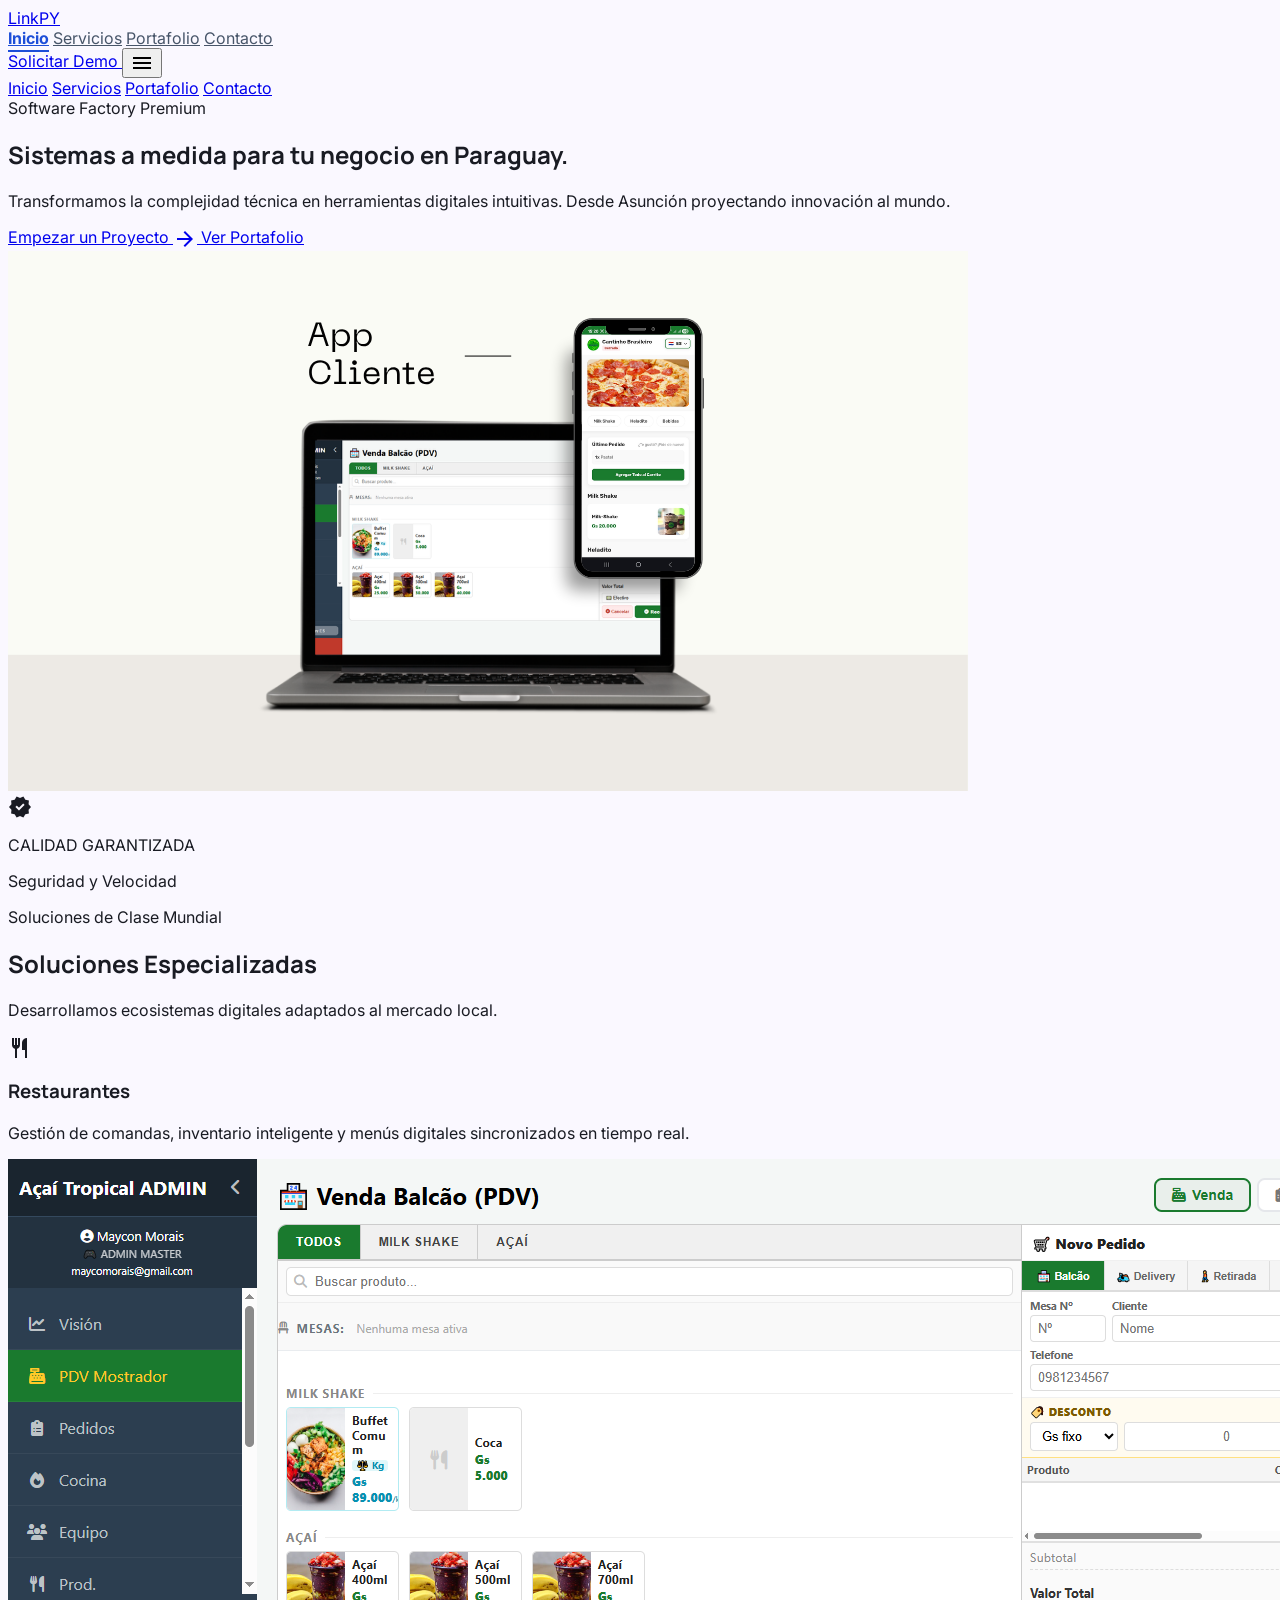
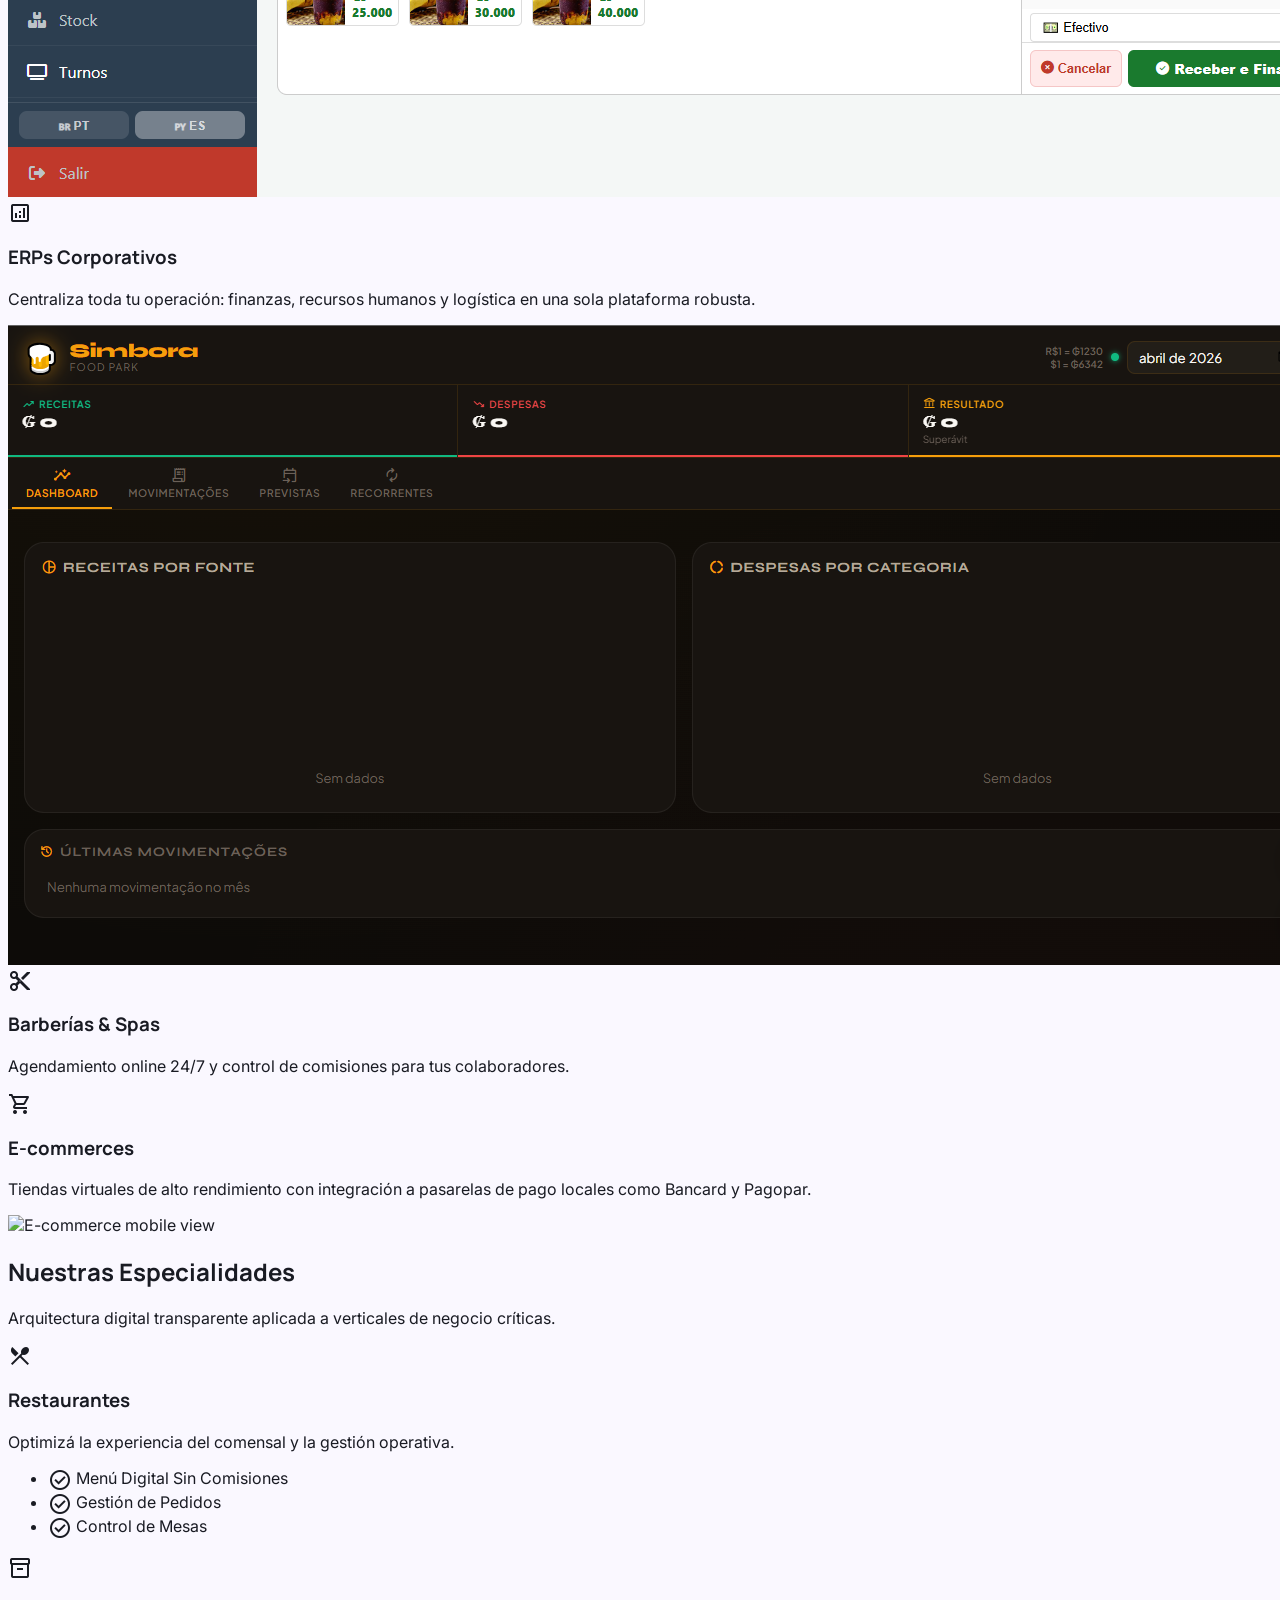
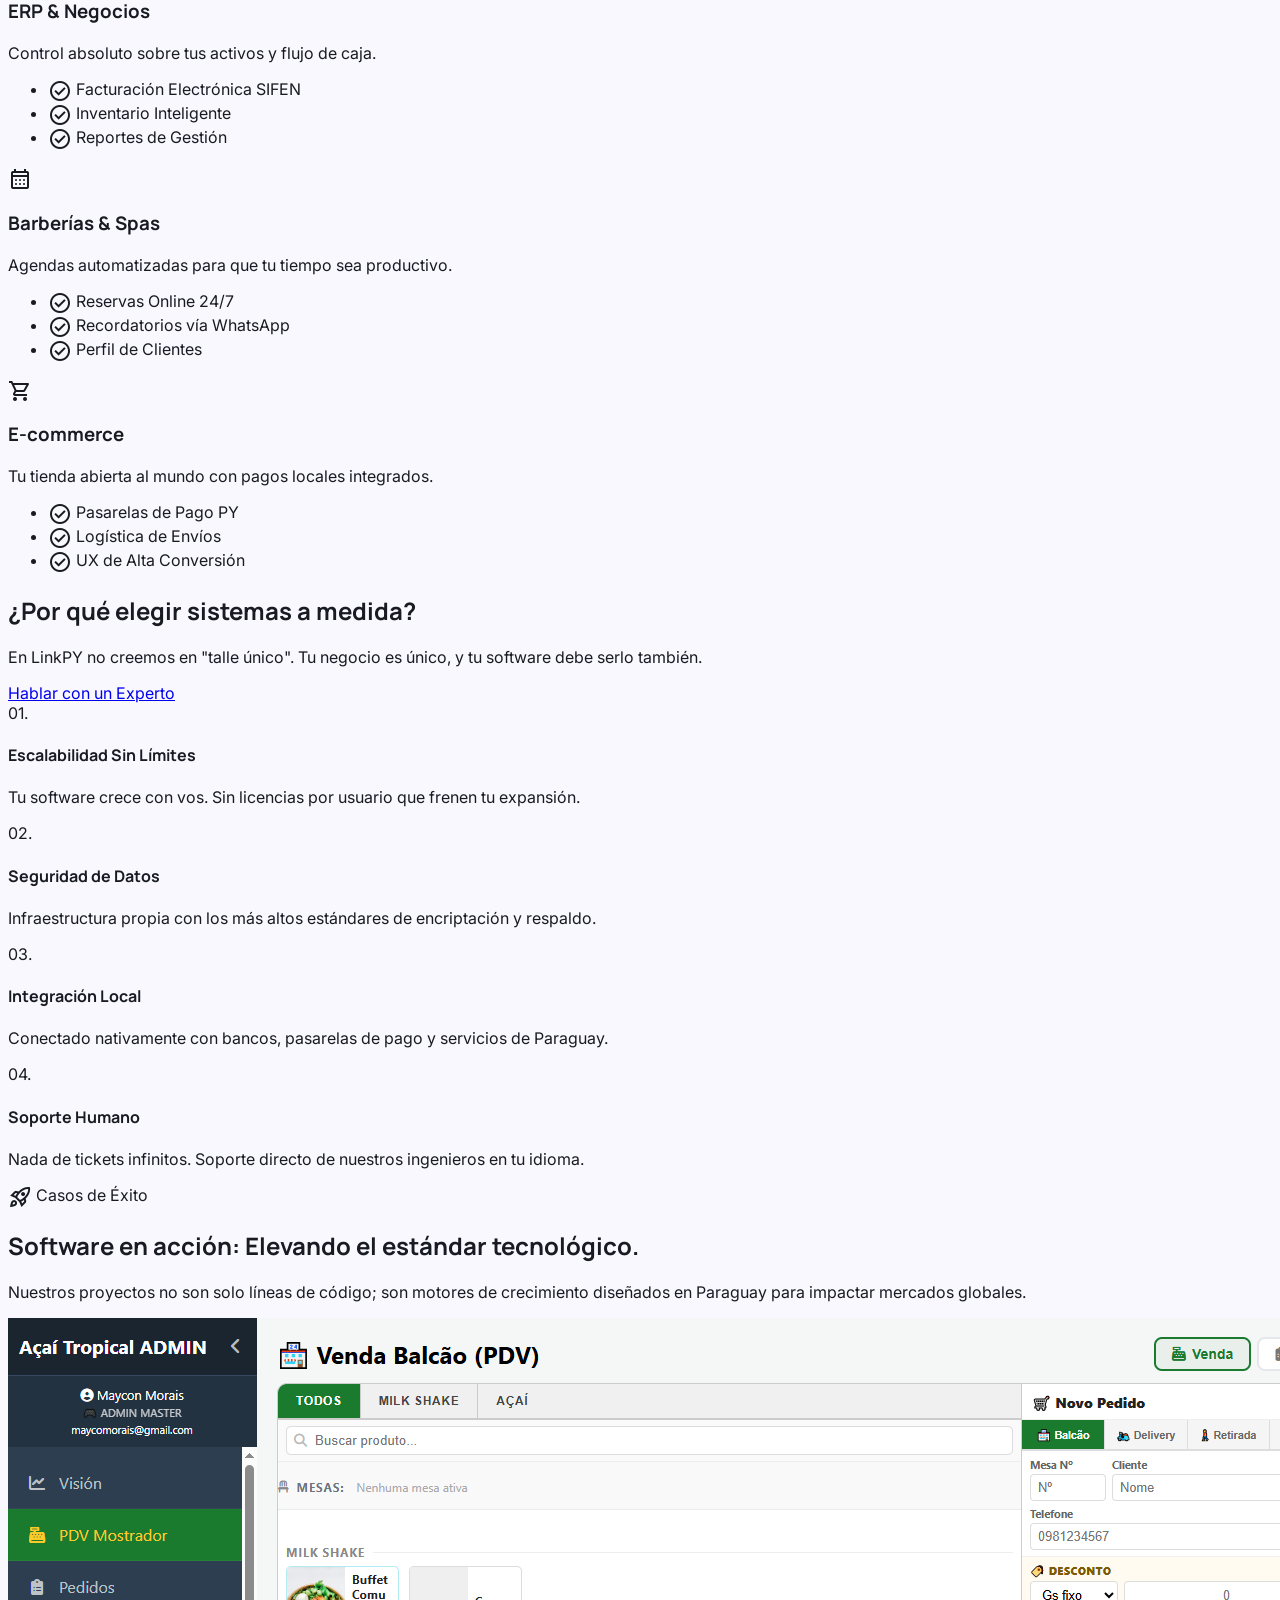
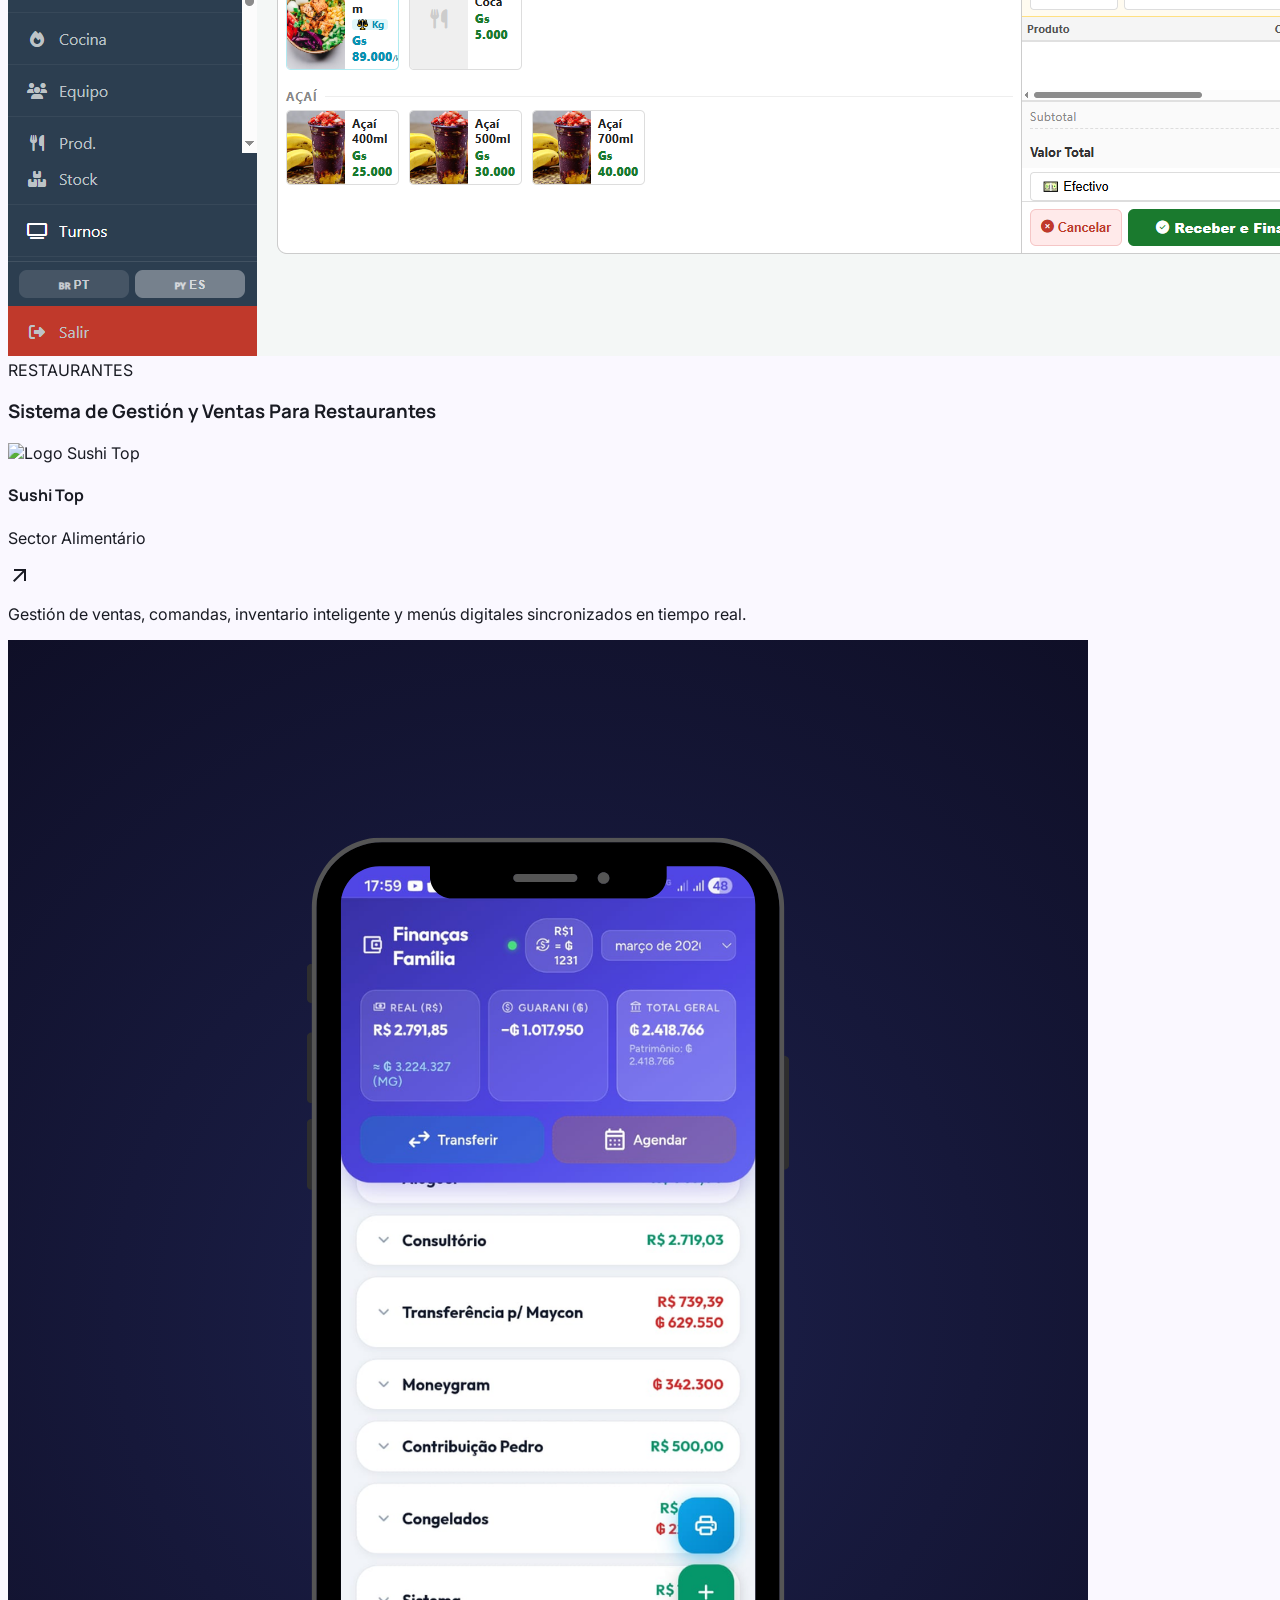
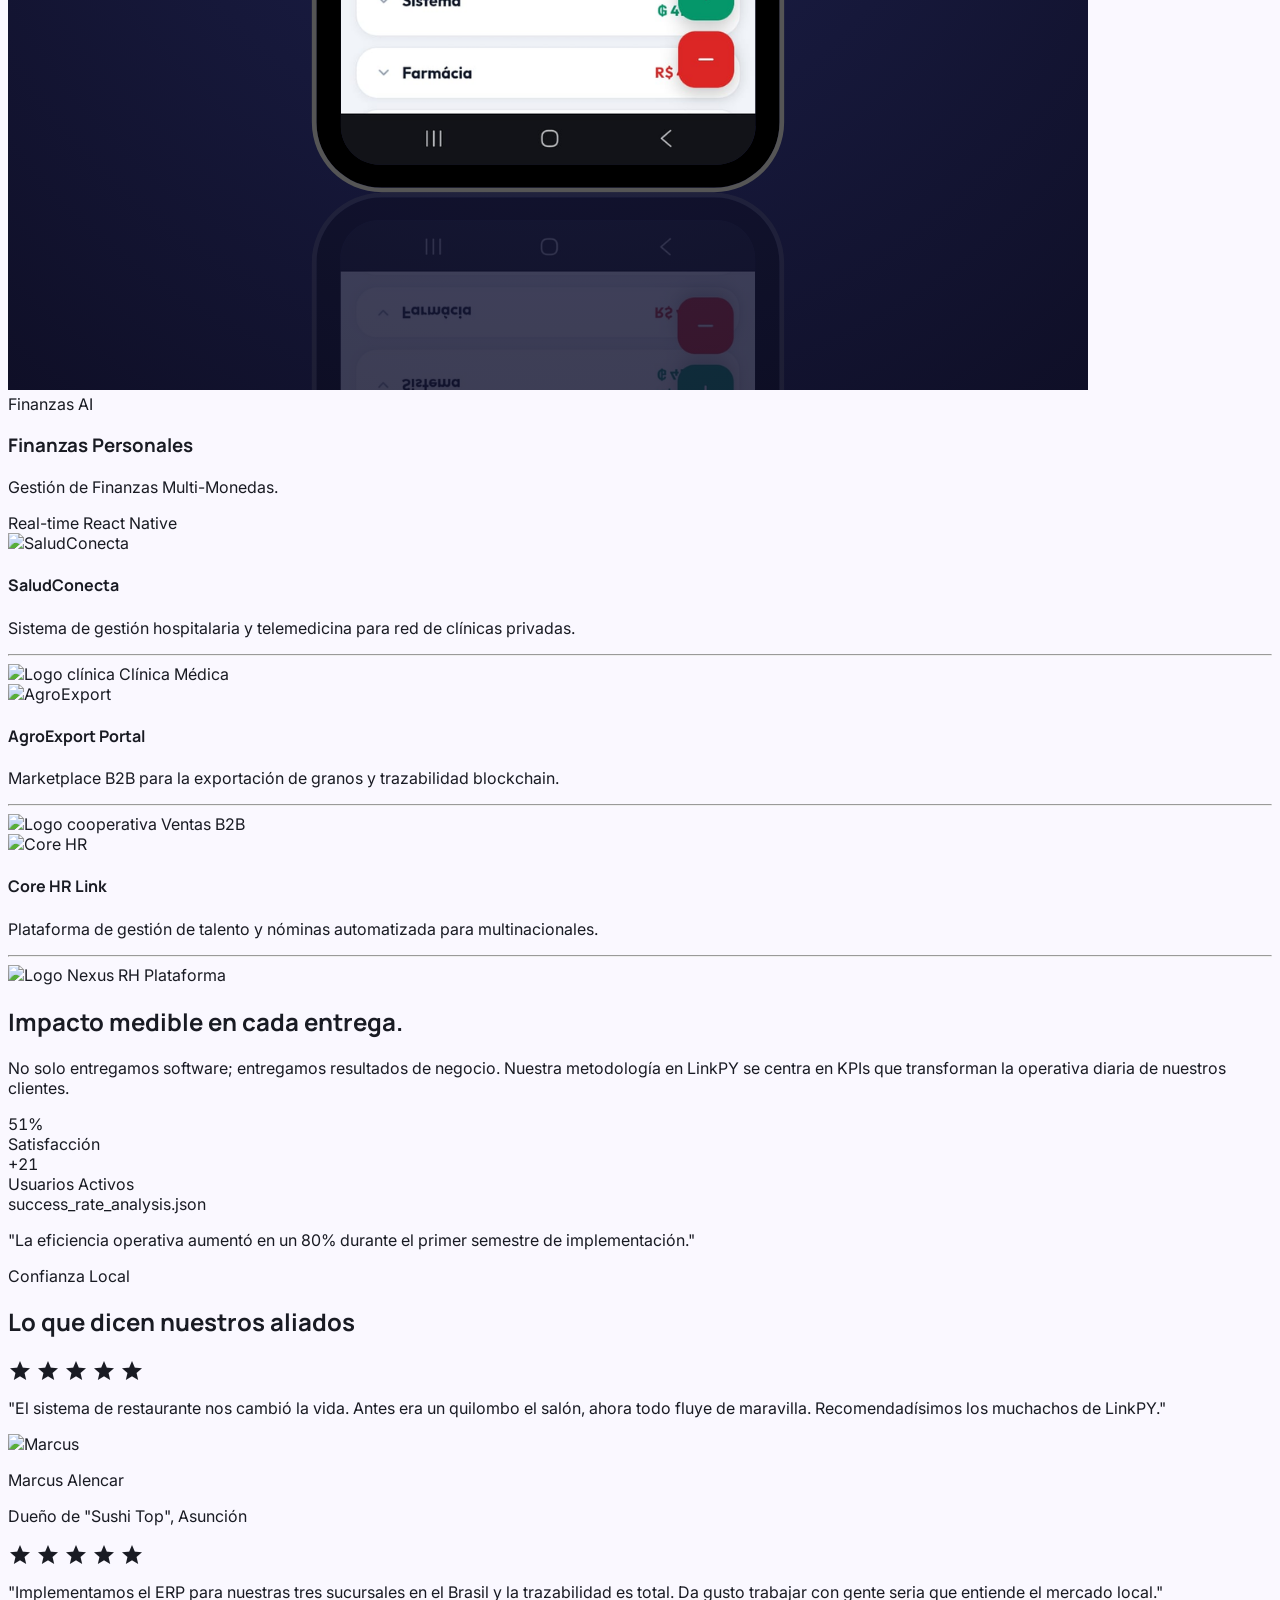
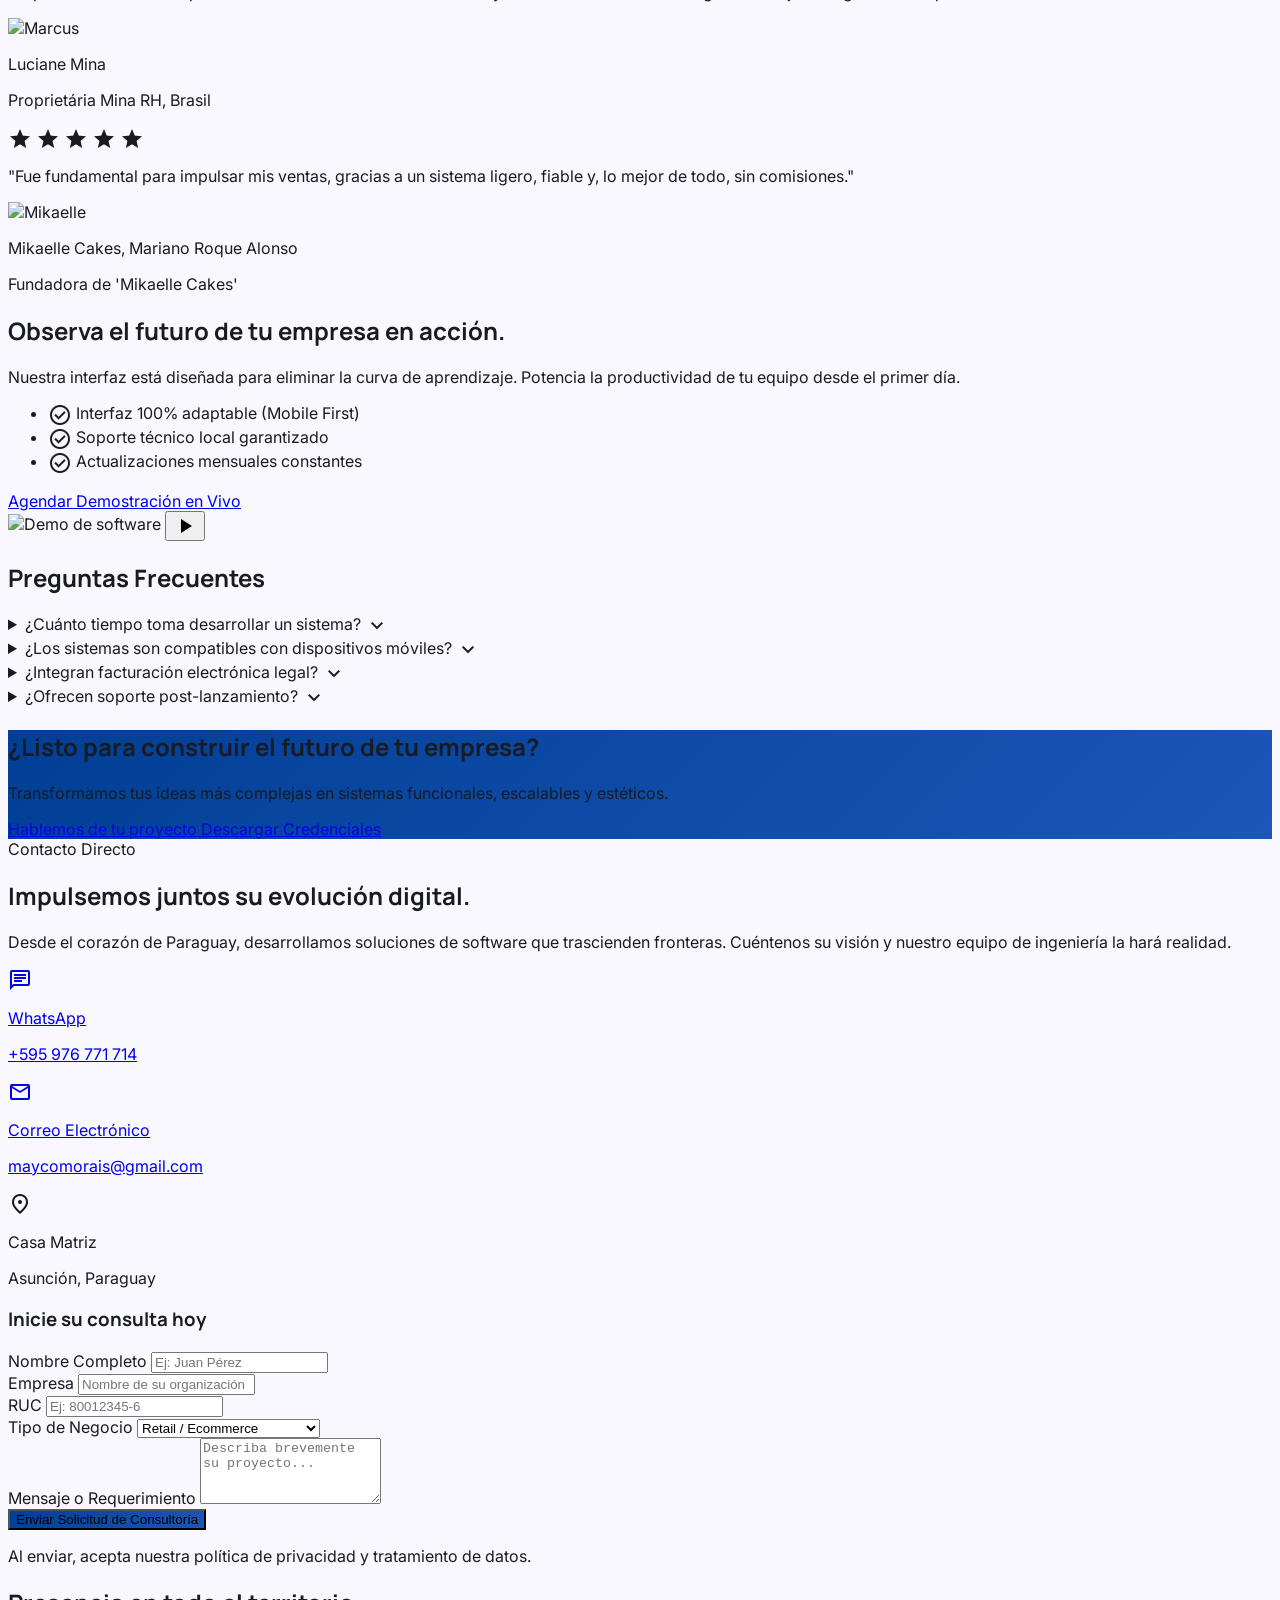
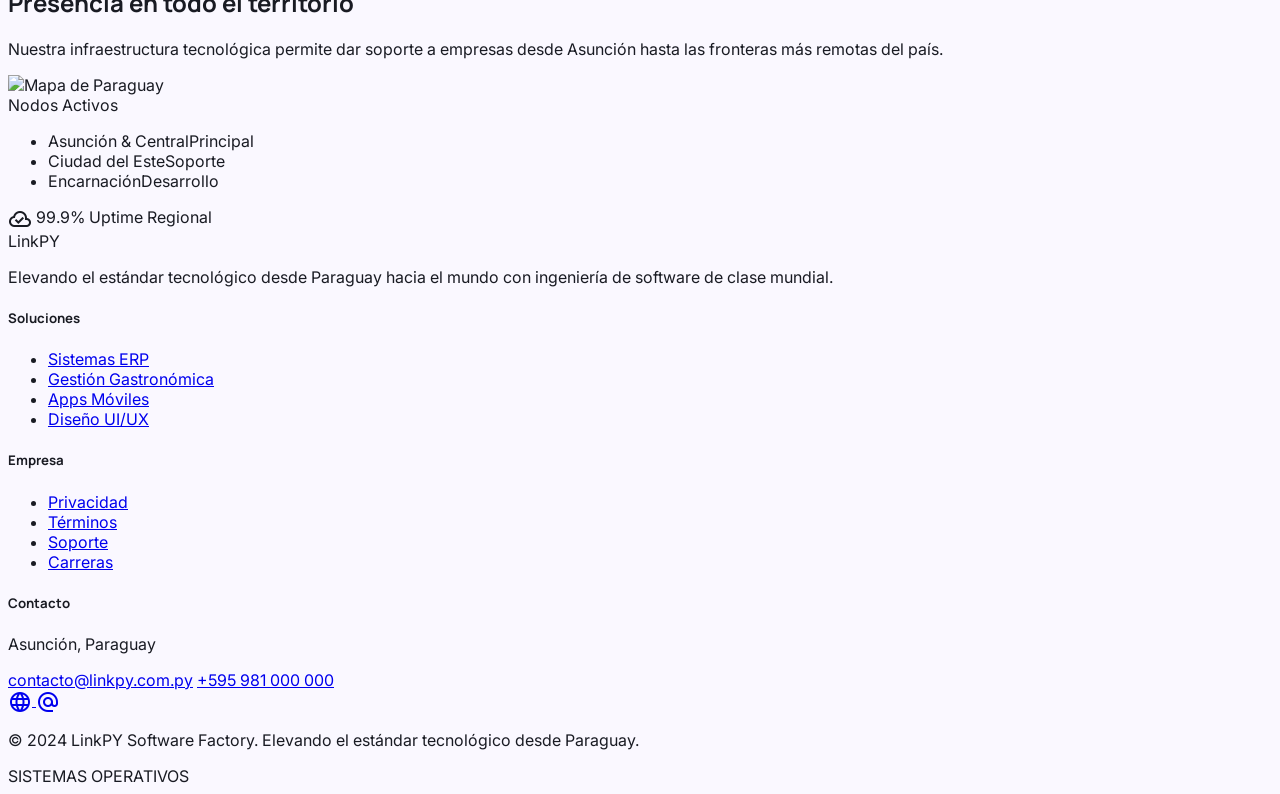
==== commit 546625b3: "atualizar landing page" ====
--- a/index.html
+++ b/index.html
@@ -1,21 +1,31 @@
-<!-- LinkPY - Portafolio -->
-<!DOCTYPE html>
-
-<html lang="es"><head>
-<meta charset="utf-8"/>
-<meta content="width=device-width, initial-scale=1.0" name="viewport"/>
-<title>Portafolio - LinkPY Software Factory</title>
-<script src="https://cdn.tailwindcss.com?plugins=forms,container-queries"></script>
-<link href="https://fonts.googleapis.com/css2?family=Manrope:wght@400;600;700;800&amp;family=Inter:wght@400;500;600&amp;display=swap" rel="stylesheet"/>
-<link href="https://fonts.googleapis.com/css2?family=Material+Symbols+Outlined:wght,FILL@100..700,0..1&amp;display=swap" rel="stylesheet"/>
-<link href="https://fonts.googleapis.com/css2?family=Material+Symbols+Outlined:wght,FILL@100..700,0..1&amp;display=swap" rel="stylesheet"/>
-<script id="tailwind-config">
+<!doctype html>
+<html class="light" lang="es-PY">
+  <head>
+    <meta charset="utf-8" />
+    <meta content="width=device-width, initial-scale=1.0" name="viewport" />
+    <title>LinkPY | Software Factory Paraguay</title>
+
+    <!-- Tailwind CSS -->
+    <script src="https://cdn.tailwindcss.com?plugins=forms,container-queries"></script>
+
+    <!-- Fonts -->
+    <link
+      href="https://fonts.googleapis.com/css2?family=Manrope:wght@400;600;700;800&family=Inter:wght@300;400;500;600&display=swap"
+      rel="stylesheet"
+    />
+    <link
+      href="https://fonts.googleapis.com/css2?family=Material+Symbols+Outlined:wght,FILL@100..700,0..1&display=swap"
+      rel="stylesheet"
+    />
+
+    <!-- Tailwind Config -->
+    <script id="tailwind-config">
       tailwind.config = {
         darkMode: "class",
         theme: {
           extend: {
             colors: {
-              "background": "#faf8ff",
+              background: "#faf8ff",
               "inverse-primary": "#b0c6ff",
               "on-secondary": "#ffffff",
               "primary-fixed-dim": "#b0c6ff",
@@ -24,15 +34,15 @@
               "outline-variant": "#c3c6d6",
               "secondary-fixed-dim": "#2edcd7",
               "on-primary": "#ffffff",
-              "primary": "#003f95",
+              primary: "#003f95",
               "surface-container-high": "#e7e7f2",
-              "tertiary": "#831a21",
+              tertiary: "#831a21",
               "surface-tint": "#215abd",
               "inverse-on-surface": "#f0f0fb",
               "on-tertiary": "#ffffff",
               "primary-fixed": "#d9e2ff",
               "on-error": "#ffffff",
-              "surface": "#faf8ff",
+              surface: "#faf8ff",
               "on-tertiary-container": "#ffc5c2",
               "surface-container-low": "#f3f3fd",
               "on-primary-container": "#c3d2ff",
@@ -44,7 +54,7 @@
               "tertiary-fixed-dim": "#ffb3b0",
               "surface-container-lowest": "#ffffff",
               "tertiary-container": "#a43236",
-              "outline": "#737685",
+              outline: "#737685",
               "surface-container": "#ededf8",
               "on-tertiary-fixed-variant": "#881d24",
               "on-background": "#191b23",
@@ -55,1211 +65,1716 @@
               "on-surface-variant": "#434654",
               "surface-variant": "#e1e2ec",
               "secondary-fixed": "#5af9f3",
-              "error": "#ba1a1a",
+              error: "#ba1a1a",
               "surface-dim": "#d9d9e4",
-              "secondary": "#006a67",
+              secondary: "#006a67",
               "primary-container": "#1c56b9",
               "surface-bright": "#faf8ff",
               "on-error-container": "#93000a",
-              "on-secondary-fixed-variant": "#00504e"
+              "on-secondary-fixed-variant": "#00504e",
             },
             fontFamily: {
-              "headline": ["Manrope"],
-              "body": ["Inter"],
-              "label": ["Inter"]
+              headline: ["Manrope", "sans-serif"],
+              body: ["Inter", "sans-serif"],
+              label: ["Inter", "sans-serif"],
             },
-            borderRadius: {"DEFAULT": "0.125rem", "lg": "0.25rem", "xl": "0.5rem", "full": "0.75rem"},
+            borderRadius: {
+              DEFAULT: "0.125rem",
+              lg: "0.25rem",
+              xl: "0.5rem",
+              full: "0.75rem",
+            },
           },
         },
-      }
+      };
     </script>
-<style>
-      .material-symbols-outlined {
-        font-variation-settings: 'FILL' 0, 'wght' 400, 'GRAD' 0, 'opsz' 24;
-      }
-      .glass-nav {
-        background: rgba(250, 248, 255, 0.7);
-        backdrop-filter: blur(20px);
-      }
-      .hero-gradient {
-        background: linear-gradient(135deg, #003f95 0%, #1c56b9 100%);
-      }
-      body { font-family: 'Inter', sans-serif; background-color: #faf8ff; color: #191b23; }
-      h1, h2, h3, h4 { font-family: 'Manrope', sans-serif; }
-    </style>
-</head>
-<body class="bg-background text-on-background">
-<!-- TopNavBar -->
-<nav class="fixed top-0 w-full z-50 glass-nav shadow-sm">
-<div class="flex items-center justify-between px-8 py-4 max-w-7xl mx-auto">
-<div class="text-2xl font-bold tracking-tighter text-blue-900">LinkPY</div>
-<div class="hidden md:flex items-center space-x-8 font-manrope font-semibold tracking-tight">
-<a class="text-slate-600 hover:text-blue-600 transition-all duration-300" href="#">Inicio</a>
-<a class="text-slate-600 hover:text-blue-600 transition-all duration-300" href="#">Servicios</a>
-<a class="text-blue-700 font-bold border-b-2 border-blue-700 transition-all duration-300" href="#">Portafolio</a>
-<a class="text-slate-600 hover:text-blue-600 transition-all duration-300" href="#">Contacto</a>
-</div>
-<button class="bg-gradient-to-br from-primary to-primary-container text-on-primary px-6 py-2.5 rounded-md font-semibold scale-95 active:opacity-80 transition-transform shadow-md">
-                Solicitar Demo
-            </button>
-</div>
-</nav>
-<main class="pt-24 pb-20">
-<!-- Hero Section -->
-<header class="max-w-7xl mx-auto px-8 py-16 text-center md:text-left">
-<div class="inline-flex items-center gap-2 px-4 py-1.5 rounded-full bg-primary-fixed text-on-primary-fixed text-xs font-bold uppercase tracking-widest mb-6">
-<span class="material-symbols-outlined text-sm">rocket_launch</span>
-                Casos de Éxito
-            </div>
-<h1 class="text-5xl md:text-7xl font-extrabold tracking-tighter text-on-surface mb-6 max-w-4xl">
-                Software en acción: Elevando el estándar <span class="text-primary">tecnológico</span>.
-            </h1>
-<p class="text-lg md:text-xl text-on-surface-variant max-w-2xl leading-relaxed">
-                Nuestros proyectos no son solo líneas de código; son motores de crecimiento diseñados en Paraguay para impactar mercados globales.
+
+    <!-- Custom CSS -->
+    <link href="index.css" rel="stylesheet" />
+  </head>
+
+  <body class="bg-background font-body text-on-surface antialiased">
+    <!-- ═══════════════════════════════════════════
+       NAV
+  ════════════════════════════════════════════ -->
+    <nav
+      id="navbar"
+      class="fixed top-0 w-full z-50 bg-surface/70 backdrop-blur-xl shadow-sm transition-all duration-300"
+    >
+      <div
+        class="flex items-center justify-between px-8 py-4 max-w-7xl mx-auto"
+      >
+        <a
+          href="#inicio"
+          class="text-2xl font-bold tracking-tighter text-blue-900 font-headline"
+          >LinkPY</a
+        >
+
+        <!-- Desktop Menu -->
+        <div class="hidden md:flex items-center space-x-8">
+          <a
+            href="#inicio"
+            class="nav-link font-semibold tracking-tight transition-all duration-300"
+            data-section="inicio"
+            >Inicio</a
+          >
+          <a
+            href="#servicios"
+            class="nav-link font-semibold tracking-tight transition-all duration-300"
+            data-section="servicios"
+            >Servicios</a
+          >
+          <a
+            href="#portafolio"
+            class="nav-link font-semibold tracking-tight transition-all duration-300"
+            data-section="portafolio"
+            >Portafolio</a
+          >
+          <a
+            href="#contacto"
+            class="nav-link font-semibold tracking-tight transition-all duration-300"
+            data-section="contacto"
+            >Contacto</a
+          >
+        </div>
+
+        <div class="flex items-center gap-4">
+          <a
+            href="#contacto"
+            class="bg-gradient-to-br from-primary to-primary-container text-on-primary px-6 py-2.5 rounded-xl font-semibold scale-95 hover:scale-100 active:opacity-80 transition-transform shadow-lg shadow-primary/20"
+          >
+            Solicitar Demo
+          </a>
+          <!-- Mobile Hamburger -->
+          <button
+            id="menu-toggle"
+            class="md:hidden text-on-surface"
+            aria-label="Abrir menú"
+          >
+            <span class="material-symbols-outlined">menu</span>
+          </button>
+        </div>
+      </div>
+
+      <!-- Mobile Menu -->
+      <div
+        id="mobile-menu"
+        class="hidden md:hidden px-8 pb-4 flex flex-col gap-4 bg-surface/95 backdrop-blur-xl"
+      >
+        <a
+          href="#inicio"
+          class="nav-link-mobile py-2 font-semibold text-on-surface-variant border-b border-outline-variant/30"
+          >Inicio</a
+        >
+        <a
+          href="#servicios"
+          class="nav-link-mobile py-2 font-semibold text-on-surface-variant border-b border-outline-variant/30"
+          >Servicios</a
+        >
+        <a
+          href="#portafolio"
+          class="nav-link-mobile py-2 font-semibold text-on-surface-variant border-b border-outline-variant/30"
+          >Portafolio</a
+        >
+        <a
+          href="#contacto"
+          class="nav-link-mobile py-2 font-semibold text-on-surface-variant"
+          >Contacto</a
+        >
+      </div>
+    </nav>
+
+    <main>
+      <!-- ═══════════════════════════════════════════
+         HERO — INICIO
+    ════════════════════════════════════════════ -->
+      <section
+        id="inicio"
+        class="relative pt-32 pb-20 md:pt-48 md:pb-32 overflow-hidden"
+      >
+        <!-- Background blobs -->
+        <div class="absolute inset-0 z-0 pointer-events-none">
+          <div
+            class="absolute top-[-10%] right-[-10%] w-[500px] h-[500px] bg-primary/5 rounded-full blur-[120px]"
+          ></div>
+          <div
+            class="absolute bottom-[-10%] left-[-10%] w-[400px] h-[400px] bg-secondary-container/10 rounded-full blur-[100px]"
+          ></div>
+        </div>
+
+        <div class="max-w-7xl mx-auto px-8 relative z-10">
+          <div class="grid grid-cols-1 lg:grid-cols-2 gap-16 items-center">
+            <div>
+              <span
+                class="inline-block px-4 py-1.5 rounded-full bg-primary-fixed text-on-primary-fixed text-xs font-bold tracking-widest uppercase mb-6"
+              >
+                Software Factory Premium
+              </span>
+              <h1
+                class="text-5xl md:text-7xl font-extrabold font-headline text-on-surface leading-[1.1] tracking-tighter mb-8"
+              >
+                Sistemas a medida para tu negocio en
+                <span
+                  class="text-transparent bg-clip-text bg-gradient-to-r from-primary to-primary-container"
+                >
+                  Paraguay.</span
+                >
+              </h1>
+              <p
+                class="text-lg md:text-xl text-on-surface-variant mb-10 max-w-lg leading-relaxed"
+              >
+                Transformamos la complejidad técnica en herramientas digitales
+                intuitivas. Desde Asunción proyectando innovación al mundo.
+              </p>
+              <div class="flex flex-col sm:flex-row gap-4">
+                <a
+                  href="#contacto"
+                  class="bg-primary text-on-primary px-8 py-4 rounded-xl font-bold flex items-center justify-center gap-2 hover:bg-primary-container transition-all"
+                >
+                  Empezar un Proyecto
+                  <span class="material-symbols-outlined">arrow_forward</span>
+                </a>
+                <a
+                  href="#portafolio"
+                  class="bg-surface-container-high text-on-surface px-8 py-4 rounded-xl font-bold hover:bg-surface-container-highest transition-all text-center"
+                >
+                  Ver Portafolio
+                </a>
+              </div>
+            </div>
+
+            <div class="relative">
+              <div
+                class="rounded-2xl overflow-hidden shadow-2xl bg-surface-container-low p-2"
+              >
+                <img
+                  src="./img/admin2.png"
+                  alt="Dashboard de software"
+                  class="rounded-xl w-full h-auto object-cover aspect-video shadow-inner"
+                />
+              </div>
+              <!-- Floating badge -->
+              <div
+                class="absolute -bottom-6 -left-6 bg-white p-6 rounded-2xl shadow-xl flex items-center gap-4 border border-outline-variant/20"
+              >
+                <div
+                  class="w-12 h-12 rounded-full bg-secondary-container flex items-center justify-center text-on-secondary-container"
+                >
+                  <span
+                    class="material-symbols-outlined"
+                    style="font-variation-settings: &quot;FILL&quot; 1"
+                    >verified</span
+                  >
+                </div>
+                <div>
+                  <p class="text-xs text-outline font-bold">
+                    CALIDAD GARANTIZADA
+                  </p>
+                  <p class="text-on-surface font-bold">Seguridad y Velocidad</p>
+                </div>
+              </div>
+            </div>
+          </div>
+        </div>
+      </section>
+
+      <!-- ═══════════════════════════════════════════
+         SERVICIOS — BENTO OVERVIEW
+    ════════════════════════════════════════════ -->
+      <section id="servicios" class="py-24 bg-surface-container-low">
+        <div class="max-w-7xl mx-auto px-8">
+          <div class="mb-16">
+            <span
+              class="text-primary font-bold tracking-widest text-sm uppercase block mb-3"
+              >Soluciones de Clase Mundial</span
+            >
+            <h2
+              class="text-3xl md:text-5xl font-extrabold font-headline mb-4 tracking-tight"
+            >
+              Soluciones Especializadas
+            </h2>
+            <p class="text-on-surface-variant text-lg">
+              Desarrollamos ecosistemas digitales adaptados al mercado local.
             </p>
-</header>
-<!-- Success Stories Grid (Asymmetric Bento Style) -->
-<section class="max-w-7xl mx-auto px-8 space-y-12">
-<div class="grid grid-cols-1 md:grid-cols-12 gap-8">
-<!-- Main Featured Project -->
-<div class="md:col-span-8 group bg-surface-container-low rounded-xl overflow-hidden shadow-sm transition-all duration-500 hover:shadow-xl">
-<div class="relative aspect-video overflow-hidden">
-<img class="w-full h-full object-cover group-hover:scale-105 transition-transform duration-700" data-alt="Modern high-tech dashboard interface displaying real-time financial data analytics with clean typography and blue accent colors" src="https://lh3.googleusercontent.com/aida-public/[base64]"/>
-<div class="absolute inset-0 bg-gradient-to-t from-on-surface/80 to-transparent flex flex-col justify-end p-8 opacity-0 group-hover:opacity-100 transition-opacity duration-500">
-<span class="text-primary-fixed font-bold text-sm tracking-widest mb-2">FINTECH</span>
-<h3 class="text-white text-3xl font-bold">Plataforma de Créditos PyME</h3>
-</div>
-</div>
-<div class="p-8 bg-surface-container-lowest">
-<div class="flex items-center justify-between mb-4">
-<div class="flex items-center gap-3">
-<div class="w-12 h-12 rounded-lg bg-surface-container-high flex items-center justify-center overflow-hidden">
-<img class="w-8 h-8 object-contain" data-alt="Minimalist corporate logo icon with abstract geometric shapes in shades of blue" src="https://lh3.googleusercontent.com/aida-public/[base64]"/>
-</div>
-<div>
-<h4 class="font-bold text-on-surface">Banco Digital Central</h4>
-<p class="text-sm text-outline">Sector Financiero</p>
-</div>
-</div>
-<span class="material-symbols-outlined text-primary">arrow_outward</span>
-</div>
-<p class="text-on-surface-variant leading-relaxed">
-                            Automatización integral del proceso de evaluación de riesgos mediante algoritmos personalizados, reduciendo el tiempo de aprobación de 5 días a 15 minutos.
-                        </p>
-</div>
-</div>
-<!-- Secondary Featured -->
-<div class="md:col-span-4 group bg-surface-container-low rounded-xl overflow-hidden shadow-sm transition-all duration-500 hover:shadow-xl flex flex-col">
-<div class="relative flex-grow aspect-square overflow-hidden">
-<img class="w-full h-full object-cover group-hover:scale-110 transition-transform duration-700" data-alt="Elegant smartphone app interface showing a logistics tracking map with sleek dark mode design and neon highlights" src="https://lh3.googleusercontent.com/aida-public/[base64]"/>
-</div>
-<div class="p-6 bg-surface-container-lowest">
-<span class="text-xs font-bold text-primary uppercase tracking-tighter">Logística AI</span>
-<h3 class="text-xl font-bold text-on-surface mt-1 mb-3 tracking-tight">SmartRouter Paraguay</h3>
-<p class="text-sm text-on-surface-variant mb-6">Optimización de flotas pesadas con geolocalización en tiempo real.</p>
-<div class="flex items-center gap-2">
-<span class="text-xs px-2 py-1 bg-surface-container text-outline rounded">Real-time</span>
-<span class="text-xs px-2 py-1 bg-surface-container text-outline rounded">React Native</span>
-</div>
-</div>
-</div>
-</div>
-<!-- More Projects Grid -->
-<div class="grid grid-cols-1 md:grid-cols-3 gap-8">
-<!-- Card 3 -->
-<div class="bg-surface-container-low rounded-xl overflow-hidden group">
-<div class="p-1">
-<div class="rounded-lg overflow-hidden h-48 relative">
-<img class="w-full h-full object-cover group-hover:scale-105 transition-transform duration-500" data-alt="Telemedicine platform screen showing a clean doctor consultation interface with medical charts and icons" src="https://lh3.googleusercontent.com/aida-public/[base64]"/>
-<div class="absolute top-4 right-4 bg-white/20 backdrop-blur-md p-2 rounded-full">
-<span class="material-symbols-outlined text-white text-sm" style="font-variation-settings: 'FILL' 1;">play_circle</span>
-</div>
-</div>
-</div>
-<div class="p-6">
-<h4 class="font-bold text-lg text-on-surface mb-2">SaludConecta</h4>
-<p class="text-sm text-on-surface-variant line-clamp-2">Sistema de gestión hospitalaria y telemedicina para red de clínicas privadas.</p>
-<hr class="my-4 border-none bg-surface-container-high h-px"/>
-<div class="flex items-center gap-2">
-<img class="w-6 h-6 rounded-full" data-alt="Small medical clinic logo with blue cross and clean font" src="https://lh3.googleusercontent.com/aida-public/[base64]"/>
-<span class="text-xs text-outline italic">MedLink Group</span>
-</div>
-</div>
-</div>
-<!-- Card 4 -->
-<div class="bg-surface-container-low rounded-xl overflow-hidden group">
-<div class="p-1">
-<div class="rounded-lg overflow-hidden h-48 relative">
-<img class="w-full h-full object-cover group-hover:scale-105 transition-transform duration-500" data-alt="Detailed view of an e-commerce checkout flow on a tablet with vibrant product images and secure payment UI" src="https://lh3.googleusercontent.com/aida-public/[base64]"/>
-</div>
-</div>
-<div class="p-6">
-<h4 class="font-bold text-lg text-on-surface mb-2">AgroExport Portal</h4>
-<p class="text-sm text-on-surface-variant line-clamp-2">Marketplace B2B para la exportación de granos y trazabilidad blockchain.</p>
-<hr class="my-4 border-none bg-surface-container-high h-px"/>
-<div class="flex items-center gap-2">
-<img class="w-6 h-6 rounded-full" data-alt="Agricultural cooperative logo with green leaf and blue sky theme" src="https://lh3.googleusercontent.com/aida-public/[base64]"/>
-<span class="text-xs text-outline italic">Unión de Productores</span>
-</div>
-</div>
-</div>
-<!-- Card 5 -->
-<div class="bg-surface-container-low rounded-xl overflow-hidden group">
-<div class="p-1">
-<div class="rounded-lg overflow-hidden h-48 relative">
-<img class="w-full h-full object-cover group-hover:scale-105 transition-transform duration-500" data-alt="Interior of a modern coworking space with software developers working on multiple screens with code and design apps" src="https://lh3.googleusercontent.com/aida-public/[base64]"/>
-</div>
-</div>
-<div class="p-6">
-<h4 class="font-bold text-lg text-on-surface mb-2">Core HR Link</h4>
-<p class="text-sm text-on-surface-variant line-clamp-2">Plataforma de gestión de talento y nóminas automatizada para multinacionales.</p>
-<hr class="my-4 border-none bg-surface-container-high h-px"/>
-<div class="flex items-center gap-2">
-<img class="w-6 h-6 rounded-full" data-alt="Corporate office building logo in minimalist style" src="https://lh3.googleusercontent.com/aida-public/[base64]"/>
-<span class="text-xs text-outline italic">Nexus Global</span>
-</div>
-</div>
-</div>
-</div>
-</section>
-<!-- Dynamic Content Section: Statistics -->
-<section class="mt-24 bg-surface-container-low py-20">
-<div class="max-w-7xl mx-auto px-8">
-<div class="flex flex-col md:flex-row items-center justify-between gap-12">
-<div class="md:w-1/2">
-<h2 class="text-4xl font-extrabold tracking-tight mb-6">Impacto medible en cada entrega.</h2>
-<p class="text-on-surface-variant leading-relaxed mb-8">
-                            No solo entregamos software; entregamos resultados de negocio. Nuestra metodología en LinkPY se centra en KPIs que transforman la operativa diaria de nuestros clientes.
-                        </p>
-<div class="grid grid-cols-2 gap-8">
-<div>
-<div class="text-4xl font-black text-primary mb-1">98%</div>
-<div class="text-sm font-bold uppercase tracking-wider text-outline">Satisfacción</div>
-</div>
-<div>
-<div class="text-4xl font-black text-primary mb-1">+40k</div>
-<div class="text-sm font-bold uppercase tracking-wider text-outline">Usuarios Activos</div>
-</div>
-</div>
-</div>
-<div class="md:w-1/2 relative">
-<div class="bg-surface-container-lowest p-8 rounded-2xl shadow-lg border border-outline-variant/10">
-<div class="flex items-center gap-4 mb-6">
-<div class="w-3 h-3 rounded-full bg-red-400"></div>
-<div class="w-3 h-3 rounded-full bg-yellow-400"></div>
-<div class="w-3 h-3 rounded-full bg-green-400"></div>
-<div class="ml-auto text-xs font-mono text-outline">success_rate_analysis.json</div>
-</div>
-<div class="space-y-4">
-<div class="h-2 w-full bg-surface-container rounded overflow-hidden">
-<div class="h-full bg-primary w-4/5"></div>
-</div>
-<div class="h-2 w-full bg-surface-container rounded overflow-hidden">
-<div class="h-full bg-secondary w-3/4"></div>
-</div>
-<div class="h-2 w-full bg-surface-container rounded overflow-hidden">
-<div class="h-full bg-primary-container w-full"></div>
-</div>
-</div>
-<p class="mt-6 text-sm italic text-on-surface-variant font-medium">
-                                "La eficiencia operativa aumentó en un 40% durante el primer semestre de implementación."
-                            </p>
-</div>
-</div>
-</div>
-</div>
-</section>
-<!-- CTA Section -->
-<section class="max-w-5xl mx-auto px-8 mt-24">
-<div class="hero-gradient rounded-3xl p-12 md:p-20 text-center relative overflow-hidden">
-<div class="relative z-10">
-<h2 class="text-white text-3xl md:text-5xl font-black mb-6 tracking-tight">¿Listo para construir el futuro de tu empresa?</h2>
-<p class="text-on-primary-container text-lg mb-10 max-w-2xl mx-auto opacity-90">
-                        Transformamos tus ideas más complejas en sistemas funcionales, escalables y estéticos.
-                    </p>
-<div class="flex flex-col sm:flex-row items-center justify-center gap-4">
-<button class="w-full sm:w-auto px-10 py-4 bg-surface-container-lowest text-primary font-bold rounded-xl shadow-lg hover:bg-white transition-colors">
-                            Hablemos de tu proyecto
-                        </button>
-<button class="w-full sm:w-auto px-10 py-4 border border-white/30 text-white font-bold rounded-xl hover:bg-white/10 transition-colors">
-                            Descargar Credenciales
-                        </button>
-</div>
-</div>
-<!-- Abstract BG Elements -->
-<div class="absolute -top-24 -right-24 w-64 h-64 bg-white/10 rounded-full blur-3xl"></div>
-<div class="absolute -bottom-24 -left-24 w-64 h-64 bg-blue-400/20 rounded-full blur-3xl"></div>
-</div>
-</section>
-</main>
-<!-- Footer -->
-<footer class="bg-slate-50 border-t border-slate-200">
-<div class="grid grid-cols-1 md:grid-cols-4 gap-8 px-8 py-12 max-w-7xl mx-auto">
-<div class="md:col-span-1">
-<div class="text-xl font-black text-slate-900 mb-4">LinkPY</div>
-<p class="font-inter text-sm text-slate-500 leading-relaxed">
-                    Elevando el estándar tecnológico desde Paraguay. Soluciones de software de clase mundial para empresas visionarias.
+          </div>
+
+          <div class="grid grid-cols-1 md:grid-cols-6 gap-6">
+            <!-- Restaurantes -->
+            <div
+              class="md:col-span-3 bg-surface-container-lowest p-8 rounded-xl shadow-sm group hover:shadow-md transition-all"
+            >
+              <div
+                class="w-14 h-14 rounded-xl bg-primary/10 flex items-center justify-center text-primary mb-6 group-hover:scale-110 transition-transform"
+              >
+                <span class="material-symbols-outlined text-3xl"
+                  >restaurant</span
+                >
+              </div>
+              <h3 class="text-2xl font-bold mb-3 font-headline">
+                Restaurantes
+              </h3>
+              <p class="text-on-surface-variant mb-6">
+                Gestión de comandas, inventario inteligente y menús digitales
+                sincronizados en tiempo real.
+              </p>
+              <img
+                src="./img/admin.png"
+                alt="Software para restaurantes"
+                class="rounded-lg w-full h-48 object-cover"
+              />
+            </div>
+
+            <!-- ERPs -->
+            <div
+              class="md:col-span-3 bg-surface-container-lowest p-8 rounded-xl shadow-sm group hover:shadow-md transition-all"
+            >
+              <div
+                class="w-14 h-14 rounded-xl bg-secondary/10 flex items-center justify-center text-secondary mb-6 group-hover:scale-110 transition-transform"
+              >
+                <span class="material-symbols-outlined text-3xl"
+                  >analytics</span
+                >
+              </div>
+              <h3 class="text-2xl font-bold mb-3 font-headline">
+                ERPs Corporativos
+              </h3>
+              <p class="text-on-surface-variant mb-6">
+                Centraliza toda tu operación: finanzas, recursos humanos y
+                logística en una sola plataforma robusta.
+              </p>
+              <img
+                src="img/admin3.png"
+                alt="ERP Dashboard"
+                class="rounded-lg w-full h-48 object-cover"
+              />
+            </div>
+
+            <!-- Barberías -->
+            <div
+              class="md:col-span-2 bg-surface-container-lowest p-8 rounded-xl shadow-sm group hover:shadow-md transition-all"
+            >
+              <div
+                class="w-14 h-14 rounded-xl bg-tertiary/10 flex items-center justify-center text-tertiary mb-6 group-hover:scale-110 transition-transform"
+              >
+                <span class="material-symbols-outlined text-3xl"
+                  >content_cut</span
+                >
+              </div>
+              <h3 class="text-xl font-bold mb-3 font-headline">
+                Barberías &amp; Spas
+              </h3>
+              <p class="text-on-surface-variant text-sm">
+                Agendamiento online 24/7 y control de comisiones para tus
+                colaboradores.
+              </p>
+            </div>
+
+            <!-- E-commerces -->
+            <div
+              class="md:col-span-4 bg-surface-container-lowest p-8 rounded-xl shadow-sm group hover:shadow-md transition-all flex flex-col md:flex-row gap-8 items-center"
+            >
+              <div class="flex-1">
+                <div
+                  class="w-14 h-14 rounded-xl bg-primary-fixed-dim/20 flex items-center justify-center text-primary mb-6 group-hover:scale-110 transition-transform"
+                >
+                  <span class="material-symbols-outlined text-3xl"
+                    >shopping_cart</span
+                  >
+                </div>
+                <h3 class="text-2xl font-bold mb-3 font-headline">
+                  E-commerces
+                </h3>
+                <p class="text-on-surface-variant">
+                  Tiendas virtuales de alto rendimiento con integración a
+                  pasarelas de pago locales como Bancard y Pagopar.
                 </p>
-</div>
-<div>
-<h5 class="font-bold text-slate-900 mb-4">Empresa</h5>
-<ul class="space-y-2 font-inter text-sm text-slate-500">
-<li><a class="hover:underline decoration-blue-500 underline-offset-4" href="#">Sobre Nosotros</a></li>
-<li><a class="hover:underline decoration-blue-500 underline-offset-4" href="#">Carreras</a></li>
-<li><a class="hover:underline decoration-blue-500 underline-offset-4" href="#">Soporte</a></li>
-</ul>
-</div>
-<div>
-<h5 class="font-bold text-slate-900 mb-4">Legal</h5>
-<ul class="space-y-2 font-inter text-sm text-slate-500">
-<li><a class="hover:underline decoration-blue-500 underline-offset-4" href="#">Privacidad</a></li>
-<li><a class="hover:underline decoration-blue-500 underline-offset-4" href="#">Términos</a></li>
-</ul>
-</div>
-<div>
-<h5 class="font-bold text-slate-900 mb-4">Síguenos</h5>
-<div class="flex gap-4">
-<a class="w-8 h-8 rounded-full bg-slate-200 flex items-center justify-center text-slate-600 hover:bg-primary hover:text-white transition-colors" href="#">
-<span class="material-symbols-outlined text-sm">language</span>
-</a>
-<a class="w-8 h-8 rounded-full bg-slate-200 flex items-center justify-center text-slate-600 hover:bg-primary hover:text-white transition-colors" href="#">
-<span class="material-symbols-outlined text-sm">hub</span>
-</a>
-</div>
-</div>
-</div>
-<div class="max-w-7xl mx-auto px-8 py-6 border-t border-slate-200 text-center md:text-left">
-<p class="font-inter text-sm text-slate-500">© 2024 LinkPY Software Factory. Elevando el estándar tecnológico desde Paraguay.</p>
-</div>
-</footer>
-</body></html>
-
-<!-- LinkPY - Servicios -->
-<!DOCTYPE html>
-
-<html lang="es"><head>
-<meta charset="utf-8"/>
-<meta content="width=device-width, initial-scale=1.0" name="viewport"/>
-<title>Servicios | LinkPY Software Factory</title>
-<script src="https://cdn.tailwindcss.com?plugins=forms,container-queries"></script>
-<link href="https://fonts.googleapis.com/css2?family=Manrope:wght@400;600;700;800&amp;family=Inter:wght@400;500;600&amp;display=swap" rel="stylesheet"/>
-<link href="https://fonts.googleapis.com/css2?family=Material+Symbols+Outlined:wght,FILL@100..700,0..1&amp;display=swap" rel="stylesheet"/>
-<link href="https://fonts.googleapis.com/css2?family=Material+Symbols+Outlined:wght,FILL@100..700,0..1&amp;display=swap" rel="stylesheet"/>
-<script id="tailwind-config">
-      tailwind.config = {
-        darkMode: "class",
-        theme: {
-          extend: {
-            colors: {
-              "background": "#faf8ff",
-              "inverse-primary": "#b0c6ff",
-              "on-secondary": "#ffffff",
-              "primary-fixed-dim": "#b0c6ff",
-              "inverse-surface": "#2e3038",
-              "on-secondary-fixed": "#00201f",
-              "outline-variant": "#c3c6d6",
-              "secondary-fixed-dim": "#2edcd7",
-              "on-primary": "#ffffff",
-              "primary": "#003f95",
-              "surface-container-high": "#e7e7f2",
-              "tertiary": "#831a21",
-              "surface-tint": "#215abd",
-              "inverse-on-surface": "#f0f0fb",
-              "on-tertiary": "#ffffff",
-              "primary-fixed": "#d9e2ff",
-              "on-error": "#ffffff",
-              "surface": "#faf8ff",
-              "on-tertiary-container": "#ffc5c2",
-              "surface-container-low": "#f3f3fd",
-              "on-primary-container": "#c3d2ff",
-              "error-container": "#ffdad6",
-              "surface-container-highest": "#e1e2ec",
-              "on-surface": "#191b23",
-              "tertiary-fixed": "#ffdad8",
-              "on-tertiary-fixed": "#410006",
-              "tertiary-fixed-dim": "#ffb3b0",
-              "surface-container-lowest": "#ffffff",
-              "tertiary-container": "#a43236",
-              "outline": "#737685",
-              "surface-container": "#ededf8",
-              "on-tertiary-fixed-variant": "#881d24",
-              "on-background": "#191b23",
-              "secondary-container": "#5af9f3",
-              "on-primary-fixed-variant": "#00429b",
-              "on-primary-fixed": "#001945",
-              "on-secondary-container": "#00706e",
-              "on-surface-variant": "#434654",
-              "surface-variant": "#e1e2ec",
-              "secondary-fixed": "#5af9f3",
-              "error": "#ba1a1a",
-              "surface-dim": "#d9d9e4",
-              "secondary": "#006a67",
-              "primary-container": "#1c56b9",
-              "surface-bright": "#faf8ff",
-              "on-error-container": "#93000a",
-              "on-secondary-fixed-variant": "#00504e"
-            },
-            fontFamily: {
-              "headline": ["Manrope"],
-              "body": ["Inter"],
-              "label": ["Inter"]
-            },
-            borderRadius: {"DEFAULT": "0.125rem", "lg": "0.25rem", "xl": "0.5rem", "full": "0.75rem"},
-          },
-        },
-      }
-    </script>
-<style>
-        .material-symbols-outlined {
-            font-variation-settings: 'FILL' 0, 'wght' 400, 'GRAD' 0, 'opsz' 24;
-            vertical-align: middle;
-        }
-        .glass-nav {
-            backdrop-filter: blur(20px);
-            -webkit-backdrop-filter: blur(20px);
-        }
-    </style>
-</head>
-<body class="bg-background text-on-background font-body selection:bg-primary-fixed selection:text-on-primary-fixed">
-<nav class="fixed top-0 w-full z-50 bg-surface/70 backdrop-blur-xl shadow-sm">
-<div class="flex items-center justify-between px-8 py-4 max-w-7xl mx-auto">
-<div class="text-2xl font-bold tracking-tighter text-blue-900 font-headline">LinkPY</div>
-<div class="hidden md:flex items-center gap-8">
-<a class="text-slate-600 hover:text-blue-600 font-manrope font-semibold tracking-tight transition-all duration-300" href="#">Inicio</a>
-<a class="text-blue-700 font-bold border-b-2 border-blue-700 font-manrope tracking-tight" href="#">Servicios</a>
-<a class="text-slate-600 hover:text-blue-600 font-manrope font-semibold tracking-tight transition-all duration-300" href="#">Portafolio</a>
-<a class="text-slate-600 hover:text-blue-600 font-manrope font-semibold tracking-tight transition-all duration-300" href="#">Contacto</a>
-<button class="bg-gradient-to-br from-primary to-primary-container text-on-primary px-6 py-2.5 rounded-lg font-semibold scale-95 active:opacity-80 transition-transform">Solicitar Demo</button>
-</div>
-<button class="md:hidden text-on-surface">
-<span class="material-symbols-outlined">menu</span>
-</button>
-</div>
-</nav>
-<main class="pt-32 pb-24">
-<header class="max-w-7xl mx-auto px-8 mb-24">
-<div class="grid md:grid-cols-2 gap-12 items-center">
-<div class="space-y-6">
-<span class="text-primary font-bold tracking-widest text-sm uppercase">Soluciones de Clase Mundial</span>
-<h1 class="text-5xl md:text-7xl font-extrabold font-headline text-on-surface tracking-tighter leading-tight">
-                        Software que impulsa el <span class="text-primary">futuro local.</span>
-</h1>
-<p class="text-lg text-on-surface-variant max-w-lg leading-relaxed">
-                        Desarrollamos ecosistemas digitales a medida, diseñados específicamente para los desafíos del mercado paraguayo. Tecnología transparente, arquitectura robusta.
-                    </p>
-</div>
-<div class="relative group">
-<div class="absolute -inset-4 bg-primary/5 rounded-3xl blur-2xl group-hover:bg-primary/10 transition-colors duration-500"></div>
-<img alt="Ingenieros de software colaborando en un entorno moderno de oficina con pantallas de alta tecnología" class="relative rounded-2xl w-full h-[450px] object-cover shadow-2xl" data-alt="clean minimal office setting with software developers collaborating on digital interfaces and futuristic screens" src="https://lh3.googleusercontent.com/aida-public/[base64]"/>
-</div>
-</div>
-</header>
-<section class="max-auto px-8 mb-32 bg-surface-container-low py-24">
-<div class="max-w-7xl mx-auto">
-<div class="mb-16 text-center md:text-left">
-<h2 class="text-4xl font-bold font-headline mb-4">Nuestras Especialidades</h2>
-<p class="text-on-surface-variant max-w-2xl">Arquitectura digital transparente aplicada a verticales de negocio críticas.</p>
-</div>
-<div class="grid grid-cols-1 md:grid-cols-2 lg:grid-cols-4 gap-6">
-<!-- Restaurantes -->
-<div class="bg-surface-container-lowest p-8 rounded-xl shadow-sm hover:shadow-md transition-shadow group">
-<div class="w-14 h-14 bg-primary/10 rounded-lg flex items-center justify-center mb-6 group-hover:bg-primary transition-colors">
-<span class="material-symbols-outlined text-primary group-hover:text-on-primary">restaurant_menu</span>
-</div>
-<h3 class="text-xl font-bold font-headline mb-3">Restaurantes</h3>
-<p class="text-sm text-on-surface-variant mb-6 leading-relaxed">Optimizá la experiencia del comensal y la gestión operativa.</p>
-<ul class="space-y-3 text-sm text-on-surface-variant">
-<li class="flex items-center gap-2"><span class="material-symbols-outlined text-xs text-primary">check_circle</span> Menú Digital QR</li>
-<li class="flex items-center gap-2"><span class="material-symbols-outlined text-xs text-primary">check_circle</span> Gestión de Pedidos</li>
-<li class="flex items-center gap-2"><span class="material-symbols-outlined text-xs text-primary">check_circle</span> Control de Mesas</li>
-</ul>
-</div>
-<!-- ERP & Inventario -->
-<div class="bg-surface-container-lowest p-8 rounded-xl shadow-sm hover:shadow-md transition-shadow group">
-<div class="w-14 h-14 bg-primary/10 rounded-lg flex items-center justify-center mb-6 group-hover:bg-primary transition-colors">
-<span class="material-symbols-outlined text-primary group-hover:text-on-primary">inventory_2</span>
-</div>
-<h3 class="text-xl font-bold font-headline mb-3">ERP &amp; Negocios</h3>
-<p class="text-sm text-on-surface-variant mb-6 leading-relaxed">Control absoluto sobre tus activos y flujo de caja.</p>
-<ul class="space-y-3 text-sm text-on-surface-variant">
-<li class="flex items-center gap-2"><span class="material-symbols-outlined text-xs text-primary">check_circle</span> Facturación Electrónica SIFEN</li>
-<li class="flex items-center gap-2"><span class="material-symbols-outlined text-xs text-primary">check_circle</span> Inventario Inteligente</li>
-<li class="flex items-center gap-2"><span class="material-symbols-outlined text-xs text-primary">check_circle</span> Reportes de Gestión</li>
-</ul>
-</div>
-<!-- Barberías & Agendas -->
-<div class="bg-surface-container-lowest p-8 rounded-xl shadow-sm hover:shadow-md transition-shadow group">
-<div class="w-14 h-14 bg-primary/10 rounded-lg flex items-center justify-center mb-6 group-hover:bg-primary transition-colors">
-<span class="material-symbols-outlined text-primary group-hover:text-on-primary">calendar_month</span>
-</div>
-<h3 class="text-xl font-bold font-headline mb-3">Barberías &amp; Spas</h3>
-<p class="text-sm text-on-surface-variant mb-6 leading-relaxed">Agendas automatizadas para que tu tiempo sea productivo.</p>
-<ul class="space-y-3 text-sm text-on-surface-variant">
-<li class="flex items-center gap-2"><span class="material-symbols-outlined text-xs text-primary">check_circle</span> Reservas Online 24/7</li>
-<li class="flex items-center gap-2"><span class="material-symbols-outlined text-xs text-primary">check_circle</span> Recordatorios vía WhatsApp</li>
-<li class="flex items-center gap-2"><span class="material-symbols-outlined text-xs text-primary">check_circle</span> Perfil de Clientes</li>
-</ul>
-</div>
-<!-- E-commerce -->
-<div class="bg-surface-container-lowest p-8 rounded-xl shadow-sm hover:shadow-md transition-shadow group">
-<div class="w-14 h-14 bg-primary/10 rounded-lg flex items-center justify-center mb-6 group-hover:bg-primary transition-colors">
-<span class="material-symbols-outlined text-primary group-hover:text-on-primary">shopping_cart</span>
-</div>
-<h3 class="text-xl font-bold font-headline mb-3">E-commerce</h3>
-<p class="text-sm text-on-surface-variant mb-6 leading-relaxed">Tu tienda abierta al mundo con pagos locales integrados.</p>
-<ul class="space-y-3 text-sm text-on-surface-variant">
-<li class="flex items-center gap-2"><span class="material-symbols-outlined text-xs text-primary">check_circle</span> Pasarelas de Pago PY</li>
-<li class="flex items-center gap-2"><span class="material-symbols-outlined text-xs text-primary">check_circle</span> Logística de Envíos</li>
-<li class="flex items-center gap-2"><span class="material-symbols-outlined text-xs text-primary">check_circle</span> UX de Alta Conversión</li>
-</ul>
-</div>
-</div>
-</div>
-</section>
-<section class="max-w-7xl mx-auto px-8 mb-32">
-<div class="grid lg:grid-cols-3 gap-12 bg-primary text-on-primary p-12 rounded-3xl relative overflow-hidden">
-<div class="absolute top-0 right-0 w-64 h-64 bg-primary-container rounded-full mix-blend-multiply filter blur-3xl opacity-20 -mr-20 -mt-20"></div>
-<div class="lg:col-span-1 space-y-6">
-<h2 class="text-3xl font-bold font-headline leading-tight">¿Por qué elegir sistemas a medida?</h2>
-<p class="text-on-primary-container leading-relaxed">En LinkPY no creemos en "talle único". Tu negocio es único, y tu software debe serlo también.</p>
-<button class="bg-surface text-primary px-8 py-3 rounded-lg font-bold hover:bg-opacity-90 transition-all">Hablar con un Experto</button>
-</div>
-<div class="lg:col-span-2 grid md:grid-cols-2 gap-8">
-<div class="space-y-3">
-<div class="text-secondary-fixed font-bold text-4xl mb-2">01.</div>
-<h4 class="text-xl font-bold">Escalabilidad Sin Límites</h4>
-<p class="text-on-primary-container text-sm">Tu software crece con vos. Sin licencias por usuario que frenen tu expansión.</p>
-</div>
-<div class="space-y-3">
-<div class="text-secondary-fixed font-bold text-4xl mb-2">02.</div>
-<h4 class="text-xl font-bold">Seguridad de Datos</h4>
-<p class="text-on-primary-container text-sm">Infraestructura propia con los más altos estándares de encriptación y respaldo.</p>
-</div>
-<div class="space-y-3">
-<div class="text-secondary-fixed font-bold text-4xl mb-2">03.</div>
-<h4 class="text-xl font-bold">Integración Local</h4>
-<p class="text-on-primary-container text-sm">Conectado nativamente con bancos, pasarelas de pago y servicios de Paraguay.</p>
-</div>
-<div class="space-y-3">
-<div class="text-secondary-fixed font-bold text-4xl mb-2">04.</div>
-<h4 class="text-xl font-bold">Soporte Humano</h4>
-<p class="text-on-primary-container text-sm">Nada de tickets infinitos. Soporte directo de nuestros ingenieros en tu idioma.</p>
-</div>
-</div>
-</div>
-</section>
-<section class="max-w-7xl mx-auto px-8">
-<div class="text-center mb-16">
-<h2 class="text-4xl font-bold font-headline mb-4">Preguntas Frecuentes</h2>
-<div class="w-24 h-1 bg-primary mx-auto"></div>
-</div>
-<div class="max-w-3xl mx-auto space-y-4">
-<details class="group bg-surface-container-low p-6 rounded-xl cursor-pointer">
-<summary class="flex items-center justify-between font-bold list-none">
-<span>¿Cuánto tiempo toma desarrollar un sistema?</span>
-<span class="material-symbols-outlined group-open:rotate-180 transition-transform">expand_more</span>
-</summary>
-<p class="mt-4 text-on-surface-variant text-sm leading-relaxed">
-                        Depende de la complejidad, pero nuestros MVP (Productos Mínimos Viables) suelen estar listos en un periodo de 4 a 8 semanas, asegurando que puedas empezar a operar rápido.
-                    </p>
-</details>
-<details class="group bg-surface-container-low p-6 rounded-xl cursor-pointer">
-<summary class="flex items-center justify-between font-bold list-none">
-<span>¿Los sistemas son compatibles con dispositivos móviles?</span>
-<summary class="hidden"></summary>
-<span class="material-symbols-outlined group-open:rotate-180 transition-transform">expand_more</span>
-</summary>
-<p class="mt-4 text-on-surface-variant text-sm leading-relaxed">
-                        Absolutamente. Todos nuestros desarrollos son "Mobile First", garantizando una experiencia fluida tanto en smartphones como en tablets y PCs.
-                    </p>
-</details>
-<details class="group bg-surface-container-low p-6 rounded-xl cursor-pointer">
-<summary class="flex items-center justify-between font-bold list-none">
-<span>¿Integran facturación electrónica legal?</span>
-<span class="material-symbols-outlined group-open:rotate-180 transition-transform">expand_more</span>
-</summary>
-<p class="mt-4 text-on-surface-variant text-sm leading-relaxed">
-                        Sí, estamos totalmente preparados para integrar el sistema SIFEN de la SET, automatizando el envío y validación de tus comprobantes legales de forma transparente.
-                    </p>
-</details>
-</div>
-</section>
-</main>
-<footer class="bg-slate-50 border-t border-slate-200">
-<div class="grid grid-cols-1 md:grid-cols-4 gap-8 px-8 py-12 max-w-7xl mx-auto">
-<div class="space-y-4">
-<div class="text-xl font-black text-slate-900">LinkPY</div>
-<p class="text-slate-500 text-sm leading-relaxed">
-                    Transformando la industria del software en Paraguay con ingeniería de precisión y visión global.
+              </div>
+              <div
+                class="w-full md:w-48 h-32 bg-primary/5 rounded-xl border border-primary/10 overflow-hidden flex-shrink-0"
+              >
+                <img
+                  src="https://img.freepik.com/free-vector/landing-page-template-second-hand-fashion-store_52683-109215.jpg?semt=ais_hybrid&w=740&q=80"
+                  alt="E-commerce mobile view"
+                  class="w-full h-full object-cover"
+                />
+              </div>
+            </div>
+          </div>
+        </div>
+      </section>
+
+      <!-- ═══════════════════════════════════════════
+         SERVICIOS — ESPECIALIDADES DETALLE
+    ════════════════════════════════════════════ -->
+      <section class="py-24 bg-surface">
+        <div class="max-w-7xl mx-auto px-8">
+          <div class="mb-16 text-center">
+            <h2 class="text-4xl font-bold font-headline mb-4">
+              Nuestras Especialidades
+            </h2>
+            <p class="text-on-surface-variant max-w-2xl mx-auto">
+              Arquitectura digital transparente aplicada a verticales de negocio
+              críticas.
+            </p>
+          </div>
+
+          <div class="grid grid-cols-1 md:grid-cols-2 lg:grid-cols-4 gap-6">
+            <!-- Restaurantes -->
+            <div
+              class="bg-surface-container-lowest p-8 rounded-xl shadow-sm hover:shadow-md transition-shadow group"
+            >
+              <div
+                class="w-14 h-14 bg-primary/10 rounded-lg flex items-center justify-center mb-6 group-hover:bg-primary transition-colors"
+              >
+                <span
+                  class="material-symbols-outlined text-primary group-hover:text-on-primary"
+                  >restaurant_menu</span
+                >
+              </div>
+              <h3 class="text-xl font-bold font-headline mb-3">Restaurantes</h3>
+              <p class="text-sm text-on-surface-variant mb-6 leading-relaxed">
+                Optimizá la experiencia del comensal y la gestión operativa.
+              </p>
+              <ul class="space-y-3 text-sm text-on-surface-variant">
+                <li class="flex items-center gap-2">
+                  <span class="material-symbols-outlined text-xs text-primary"
+                    >check_circle</span
+                  >
+                  Menú Digital Sin Comisiones
+                </li>
+                <li class="flex items-center gap-2">
+                  <span class="material-symbols-outlined text-xs text-primary"
+                    >check_circle</span
+                  >
+                  Gestión de Pedidos
+                </li>
+                <li class="flex items-center gap-2">
+                  <span class="material-symbols-outlined text-xs text-primary"
+                    >check_circle</span
+                  >
+                  Control de Mesas
+                </li>
+              </ul>
+            </div>
+
+            <!-- ERP -->
+            <div
+              class="bg-surface-container-lowest p-8 rounded-xl shadow-sm hover:shadow-md transition-shadow group"
+            >
+              <div
+                class="w-14 h-14 bg-primary/10 rounded-lg flex items-center justify-center mb-6 group-hover:bg-primary transition-colors"
+              >
+                <span
+                  class="material-symbols-outlined text-primary group-hover:text-on-primary"
+                  >inventory_2</span
+                >
+              </div>
+              <h3 class="text-xl font-bold font-headline mb-3">
+                ERP &amp; Negocios
+              </h3>
+              <p class="text-sm text-on-surface-variant mb-6 leading-relaxed">
+                Control absoluto sobre tus activos y flujo de caja.
+              </p>
+              <ul class="space-y-3 text-sm text-on-surface-variant">
+                <li class="flex items-center gap-2">
+                  <span class="material-symbols-outlined text-xs text-primary"
+                    >check_circle</span
+                  >
+                  Facturación Electrónica SIFEN
+                </li>
+                <li class="flex items-center gap-2">
+                  <span class="material-symbols-outlined text-xs text-primary"
+                    >check_circle</span
+                  >
+                  Inventario Inteligente
+                </li>
+                <li class="flex items-center gap-2">
+                  <span class="material-symbols-outlined text-xs text-primary"
+                    >check_circle</span
+                  >
+                  Reportes de Gestión
+                </li>
+              </ul>
+            </div>
+
+            <!-- Barberías -->
+            <div
+              class="bg-surface-container-lowest p-8 rounded-xl shadow-sm hover:shadow-md transition-shadow group"
+            >
+              <div
+                class="w-14 h-14 bg-primary/10 rounded-lg flex items-center justify-center mb-6 group-hover:bg-primary transition-colors"
+              >
+                <span
+                  class="material-symbols-outlined text-primary group-hover:text-on-primary"
+                  >calendar_month</span
+                >
+              </div>
+              <h3 class="text-xl font-bold font-headline mb-3">
+                Barberías &amp; Spas
+              </h3>
+              <p class="text-sm text-on-surface-variant mb-6 leading-relaxed">
+                Agendas automatizadas para que tu tiempo sea productivo.
+              </p>
+              <ul class="space-y-3 text-sm text-on-surface-variant">
+                <li class="flex items-center gap-2">
+                  <span class="material-symbols-outlined text-xs text-primary"
+                    >check_circle</span
+                  >
+                  Reservas Online 24/7
+                </li>
+                <li class="flex items-center gap-2">
+                  <span class="material-symbols-outlined text-xs text-primary"
+                    >check_circle</span
+                  >
+                  Recordatorios vía WhatsApp
+                </li>
+                <li class="flex items-center gap-2">
+                  <span class="material-symbols-outlined text-xs text-primary"
+                    >check_circle</span
+                  >
+                  Perfil de Clientes
+                </li>
+              </ul>
+            </div>
+
+            <!-- E-commerce -->
+            <div
+              class="bg-surface-container-lowest p-8 rounded-xl shadow-sm hover:shadow-md transition-shadow group"
+            >
+              <div
+                class="w-14 h-14 bg-primary/10 rounded-lg flex items-center justify-center mb-6 group-hover:bg-primary transition-colors"
+              >
+                <span
+                  class="material-symbols-outlined text-primary group-hover:text-on-primary"
+                  >shopping_cart</span
+                >
+              </div>
+              <h3 class="text-xl font-bold font-headline mb-3">E-commerce</h3>
+              <p class="text-sm text-on-surface-variant mb-6 leading-relaxed">
+                Tu tienda abierta al mundo con pagos locales integrados.
+              </p>
+              <ul class="space-y-3 text-sm text-on-surface-variant">
+                <li class="flex items-center gap-2">
+                  <span class="material-symbols-outlined text-xs text-primary"
+                    >check_circle</span
+                  >
+                  Pasarelas de Pago PY
+                </li>
+                <li class="flex items-center gap-2">
+                  <span class="material-symbols-outlined text-xs text-primary"
+                    >check_circle</span
+                  >
+                  Logística de Envíos
+                </li>
+                <li class="flex items-center gap-2">
+                  <span class="material-symbols-outlined text-xs text-primary"
+                    >check_circle</span
+                  >
+                  UX de Alta Conversión
+                </li>
+              </ul>
+            </div>
+          </div>
+        </div>
+      </section>
+
+      <!-- ═══════════════════════════════════════════
+         SERVICIOS — POR QUÉ A MEDIDA
+    ════════════════════════════════════════════ -->
+      <section class="py-24 bg-surface-container-low">
+        <div class="max-w-7xl mx-auto px-8">
+          <div
+            class="grid lg:grid-cols-3 gap-12 bg-primary text-on-primary p-12 rounded-3xl relative overflow-hidden"
+          >
+            <div
+              class="absolute top-0 right-0 w-64 h-64 bg-primary-container rounded-full mix-blend-multiply filter blur-3xl opacity-20 -mr-20 -mt-20"
+            ></div>
+            <div class="lg:col-span-1 space-y-6">
+              <h2 class="text-3xl font-bold font-headline leading-tight">
+                ¿Por qué elegir sistemas a medida?
+              </h2>
+              <p class="text-on-primary-container leading-relaxed">
+                En LinkPY no creemos en "talle único". Tu negocio es único, y tu
+                software debe serlo también.
+              </p>
+              <a
+                href="#contacto"
+                class="inline-block bg-surface text-primary px-8 py-3 rounded-lg font-bold hover:bg-opacity-90 transition-all"
+                >Hablar con un Experto</a
+              >
+            </div>
+            <div class="lg:col-span-2 grid md:grid-cols-2 gap-8">
+              <div class="space-y-3">
+                <div class="text-secondary-fixed font-bold text-4xl mb-2">
+                  01.
+                </div>
+                <h4 class="text-xl font-bold">Escalabilidad Sin Límites</h4>
+                <p class="text-on-primary-container text-sm">
+                  Tu software crece con vos. Sin licencias por usuario que
+                  frenen tu expansión.
                 </p>
-</div>
-<div>
-<h4 class="font-bold mb-4 text-on-surface">Enlaces Rápidos</h4>
-<ul class="space-y-2">
-<li><a class="text-slate-400 hover:text-blue-500 hover:underline decoration-blue-500 underline-offset-4 text-sm transition-opacity" href="#">Soporte</a></li>
-<li><a class="text-slate-400 hover:text-blue-500 hover:underline decoration-blue-500 underline-offset-4 text-sm transition-opacity" href="#">Carreras</a></li>
-<li><a class="text-slate-400 hover:text-blue-500 hover:underline decoration-blue-500 underline-offset-4 text-sm transition-opacity" href="#">Blog Técnico</a></li>
-</ul>
-</div>
-<div>
-<h4 class="font-bold mb-4 text-on-surface">Legal</h4>
-<ul class="space-y-2">
-<li><a class="text-slate-400 hover:text-blue-500 hover:underline decoration-blue-500 underline-offset-4 text-sm transition-opacity" href="#">Privacidad</a></li>
-<li><a class="text-slate-400 hover:text-blue-500 hover:underline decoration-blue-500 underline-offset-4 text-sm transition-opacity" href="#">Términos</a></li>
-</ul>
-</div>
-<div>
-<h4 class="font-bold mb-4 text-on-surface">Contacto</h4>
-<p class="text-slate-500 text-sm">Asunción, Paraguay</p>
-<p class="text-slate-500 text-sm">hola@linkpy.com.py</p>
-</div>
-</div>
-<div class="max-w-7xl mx-auto px-8 py-6 border-t border-slate-200/50">
-<p class="text-inter text-sm text-slate-500 text-center md:text-left">
-                © 2024 LinkPY Software Factory. Elevando el estándar tecnológico desde Paraguay.
+              </div>
+              <div class="space-y-3">
+                <div class="text-secondary-fixed font-bold text-4xl mb-2">
+                  02.
+                </div>
+                <h4 class="text-xl font-bold">Seguridad de Datos</h4>
+                <p class="text-on-primary-container text-sm">
+                  Infraestructura propia con los más altos estándares de
+                  encriptación y respaldo.
+                </p>
+              </div>
+              <div class="space-y-3">
+                <div class="text-secondary-fixed font-bold text-4xl mb-2">
+                  03.
+                </div>
+                <h4 class="text-xl font-bold">Integración Local</h4>
+                <p class="text-on-primary-container text-sm">
+                  Conectado nativamente con bancos, pasarelas de pago y
+                  servicios de Paraguay.
+                </p>
+              </div>
+              <div class="space-y-3">
+                <div class="text-secondary-fixed font-bold text-4xl mb-2">
+                  04.
+                </div>
+                <h4 class="text-xl font-bold">Soporte Humano</h4>
+                <p class="text-on-primary-container text-sm">
+                  Nada de tickets infinitos. Soporte directo de nuestros
+                  ingenieros en tu idioma.
+                </p>
+              </div>
+            </div>
+          </div>
+        </div>
+      </section>
+
+      <!-- ═══════════════════════════════════════════
+         PORTAFOLIO — CASOS DE ÉXITO
+    ════════════════════════════════════════════ -->
+      <section id="portafolio" class="py-24 bg-surface">
+        <div class="max-w-7xl mx-auto px-8 mb-16">
+          <div
+            class="inline-flex items-center gap-2 px-4 py-1.5 rounded-full bg-primary-fixed text-on-primary-fixed text-xs font-bold uppercase tracking-widest mb-6"
+          >
+            <span class="material-symbols-outlined text-sm">rocket_launch</span>
+            Casos de Éxito
+          </div>
+          <h2
+            class="text-5xl md:text-6xl font-extrabold tracking-tighter text-on-surface mb-6 max-w-4xl font-headline"
+          >
+            Software en acción: Elevando el estándar
+            <span class="text-primary">tecnológico</span>.
+          </h2>
+          <p class="text-lg text-on-surface-variant max-w-2xl leading-relaxed">
+            Nuestros proyectos no son solo líneas de código; son motores de
+            crecimiento diseñados en Paraguay para impactar mercados globales.
+          </p>
+        </div>
+
+        <div class="max-w-7xl mx-auto px-8 space-y-12">
+          <!-- Bento Row 1 -->
+          <div class="grid grid-cols-1 md:grid-cols-12 gap-8">
+            <!-- Main Featured -->
+            <div
+              class="md:col-span-8 group bg-surface-container-low rounded-xl overflow-hidden shadow-sm transition-all duration-500 hover:shadow-xl"
+            >
+              <div class="relative aspect-video overflow-hidden">
+                <img
+                  src="./img/admin.png"
+                  alt="Sistema de Gestión y Ventas Para Restaurantes"
+                  class="w-full h-full object-cover group-hover:scale-105 transition-transform duration-700"
+                />
+                <div
+                  class="absolute inset-0 bg-gradient-to-t from-on-surface/80 to-transparent flex flex-col justify-end p-8 opacity-0 group-hover:opacity-100 transition-opacity duration-500"
+                >
+                  <span
+                    class="text-primary-fixed font-bold text-sm tracking-widest mb-2"
+                    >RESTAURANTES</span
+                  >
+                  <h3 class="text-white text-3xl font-bold">
+                    Sistema de Gestión y Ventas Para Restaurantes
+                  </h3>
+                </div>
+              </div>
+              <div class="p-8 bg-surface-container-lowest">
+                <div class="flex items-center justify-between mb-4">
+                  <div class="flex items-center gap-3">
+                    <div
+                      class="w-12 h-12 rounded-lg bg-surface-container-high flex items-center justify-center overflow-hidden"
+                    >
+                      <img
+                        src="https://lkimzjshxyqctennjydk.supabase.co/storage/v1/object/public/produtos/icone_loja.jpg"
+                        alt="Logo Sushi Top"
+                        class="w-8 h-8 object-contain"
+                      />
+                    </div>
+                    <div>
+                      <h4 class="font-bold text-on-surface">Sushi Top</h4>
+                      <p class="text-sm text-outline">Sector Alimentário</p>
+                    </div>
+                  </div>
+                  <span class="material-symbols-outlined text-primary"
+                    >arrow_outward</span
+                  >
+                </div>
+                <p class="text-on-surface-variant leading-relaxed">
+                  Gestión de ventas, comandas, inventario inteligente y menús
+                  digitales sincronizados en tiempo real.
+                </p>
+              </div>
+            </div>
+
+            <!-- Secondary Featured -->
+            <div
+              class="md:col-span-4 group bg-surface-container-low rounded-xl overflow-hidden shadow-sm transition-all duration-500 hover:shadow-xl flex flex-col"
+            >
+              <div class="relative flex-grow aspect-square overflow-hidden">
+                <img
+                  src="./img/admin4.png"
+                  alt="aplicación de finanzas"
+                  class="w-full h-full object-cover group-hover:scale-110 transition-transform duration-700"
+                />
+              </div>
+              <div class="p-6 bg-surface-container-lowest">
+                <span
+                  class="text-xs font-bold text-primary uppercase tracking-tighter"
+                  >Finanzas AI</span
+                >
+                <h3
+                  class="text-xl font-bold text-on-surface mt-1 mb-3 tracking-tight"
+                >
+                  Finanzas Personales
+                </h3>
+                <p class="text-sm text-on-surface-variant mb-6">
+                  Gestión de Finanzas Multi-Monedas.
+                </p>
+                <div class="flex items-center gap-2">
+                  <span
+                    class="text-xs px-2 py-1 bg-surface-container text-outline rounded"
+                    >Real-time</span
+                  >
+                  <span
+                    class="text-xs px-2 py-1 bg-surface-container text-outline rounded"
+                    >React Native</span
+                  >
+                </div>
+              </div>
+            </div>
+          </div>
+
+          <!-- More Projects Grid -->
+          <div class="grid grid-cols-1 md:grid-cols-3 gap-8">
+            <!-- SaludConecta -->
+            <div
+              class="bg-surface-container-low rounded-xl overflow-hidden group"
+            >
+              <div class="p-1">
+                <div class="rounded-lg overflow-hidden h-48 relative">
+                  <img
+                    src="https://lh3.googleusercontent.com/aida-public/[base64]"
+                    alt="SaludConecta"
+                    class="w-full h-full object-cover group-hover:scale-105 transition-transform duration-500"
+                  />
+                </div>
+              </div>
+              <div class="p-6">
+                <h4 class="font-bold text-lg text-on-surface mb-2">
+                  SaludConecta
+                </h4>
+                <p class="text-sm text-on-surface-variant line-clamp-2">
+                  Sistema de gestión hospitalaria y telemedicina para red de
+                  clínicas privadas.
+                </p>
+                <hr class="my-4 border-none bg-surface-container-high h-px" />
+                <div class="flex items-center gap-2">
+                  <img
+                    src="https://lh3.googleusercontent.com/aida-public/[base64]"
+                    alt="Logo clínica"
+                    class="w-6 h-6 rounded-full"
+                  />
+                  <span class="text-xs text-outline italic"
+                    >Clínica Médica</span
+                  >
+                </div>
+              </div>
+            </div>
+
+            <!-- AgroExport -->
+            <div
+              class="bg-surface-container-low rounded-xl overflow-hidden group"
+            >
+              <div class="p-1">
+                <div class="rounded-lg overflow-hidden h-48">
+                  <img
+                    src="https://lh3.googleusercontent.com/aida-public/[base64]"
+                    alt="AgroExport"
+                    class="w-full h-full object-cover group-hover:scale-105 transition-transform duration-500"
+                  />
+                </div>
+              </div>
+              <div class="p-6">
+                <h4 class="font-bold text-lg text-on-surface mb-2">
+                  AgroExport Portal
+                </h4>
+                <p class="text-sm text-on-surface-variant line-clamp-2">
+                  Marketplace B2B para la exportación de granos y trazabilidad
+                  blockchain.
+                </p>
+                <hr class="my-4 border-none bg-surface-container-high h-px" />
+                <div class="flex items-center gap-2">
+                  <img
+                    src="https://lh3.googleusercontent.com/aida-public/[base64]"
+                    alt="Logo cooperativa"
+                    class="w-6 h-6 rounded-full"
+                  />
+                  <span class="text-xs text-outline italic">Ventas B2B</span>
+                </div>
+              </div>
+            </div>
+
+            <!-- Core HR -->
+            <div
+              class="bg-surface-container-low rounded-xl overflow-hidden group"
+            >
+              <div class="p-1">
+                <div class="rounded-lg overflow-hidden h-48">
+                  <img
+                    src="https://lh3.googleusercontent.com/aida-public/[base64]"
+                    alt="Core HR"
+                    class="w-full h-full object-cover group-hover:scale-105 transition-transform duration-500"
+                  />
+                </div>
+              </div>
+              <div class="p-6">
+                <h4 class="font-bold text-lg text-on-surface mb-2">
+                  Core HR Link
+                </h4>
+                <p class="text-sm text-on-surface-variant line-clamp-2">
+                  Plataforma de gestión de talento y nóminas automatizada para
+                  multinacionales.
+                </p>
+                <hr class="my-4 border-none bg-surface-container-high h-px" />
+                <div class="flex items-center gap-2">
+                  <img
+                    src="https://lh3.googleusercontent.com/aida-public/[base64]"
+                    alt="Logo Nexus"
+                    class="w-6 h-6 rounded-full"
+                  />
+                  <span class="text-xs text-outline italic">RH Plataforma</span>
+                </div>
+              </div>
+            </div>
+          </div>
+        </div>
+      </section>
+
+      <!-- ═══════════════════════════════════════════
+         PORTAFOLIO — ESTADÍSTICAS
+    ════════════════════════════════════════════ -->
+      <section class="bg-surface-container-low py-20">
+        <div class="max-w-7xl mx-auto px-8">
+          <div
+            class="flex flex-col md:flex-row items-center justify-between gap-12"
+          >
+            <div class="md:w-1/2">
+              <h2
+                class="text-4xl font-extrabold tracking-tight mb-6 font-headline"
+              >
+                Impacto medible en cada entrega.
+              </h2>
+              <p class="text-on-surface-variant leading-relaxed mb-8">
+                No solo entregamos software; entregamos resultados de negocio.
+                Nuestra metodología en LinkPY se centra en KPIs que transforman
+                la operativa diaria de nuestros clientes.
+              </p>
+              <div class="grid grid-cols-2 gap-8">
+                <div>
+                  <div
+                    class="text-4xl font-black text-primary mb-1 counter"
+                    data-target="98"
+                  >
+                    0%
+                  </div>
+                  <div
+                    class="text-sm font-bold uppercase tracking-wider text-outline"
+                  >
+                    Satisfacción
+                  </div>
+                </div>
+                <div>
+                  <div
+                    class="text-4xl font-black text-primary mb-1 counter-k"
+                    data-target="40"
+                  >
+                    +0
+                  </div>
+                  <div
+                    class="text-sm font-bold uppercase tracking-wider text-outline"
+                  >
+                    Usuarios Activos
+                  </div>
+                </div>
+              </div>
+            </div>
+
+            <div class="md:w-1/2 relative">
+              <div
+                class="bg-surface-container-lowest p-8 rounded-2xl shadow-lg border border-outline-variant/10"
+              >
+                <div class="flex items-center gap-4 mb-6">
+                  <div class="w-3 h-3 rounded-full bg-red-400"></div>
+                  <div class="w-3 h-3 rounded-full bg-yellow-400"></div>
+                  <div class="w-3 h-3 rounded-full bg-green-400"></div>
+                  <div class="ml-auto text-xs font-mono text-outline">
+                    success_rate_analysis.json
+                  </div>
+                </div>
+                <div class="space-y-4">
+                  <div
+                    class="h-2 w-full bg-surface-container rounded overflow-hidden"
+                  >
+                    <div
+                      class="h-full bg-primary stat-bar"
+                      style="width: 0"
+                      data-width="80%"
+                    ></div>
+                  </div>
+                  <div
+                    class="h-2 w-full bg-surface-container rounded overflow-hidden"
+                  >
+                    <div
+                      class="h-full bg-secondary stat-bar"
+                      style="width: 0"
+                      data-width="75%"
+                    ></div>
+                  </div>
+                  <div
+                    class="h-2 w-full bg-surface-container rounded overflow-hidden"
+                  >
+                    <div
+                      class="h-full bg-primary-container stat-bar"
+                      style="width: 0"
+                      data-width="100%"
+                    ></div>
+                  </div>
+                </div>
+                <p
+                  class="mt-6 text-sm italic text-on-surface-variant font-medium"
+                >
+                  "La eficiencia operativa aumentó en un 80% durante el primer
+                  semestre de implementación."
+                </p>
+              </div>
+            </div>
+          </div>
+        </div>
+      </section>
+
+      <!-- ═══════════════════════════════════════════
+         TESTIMONIOS
+    ════════════════════════════════════════════ -->
+      <section class="py-24 bg-surface relative overflow-hidden">
+        <div class="max-w-7xl mx-auto px-8">
+          <div class="text-center mb-16">
+            <span
+              class="text-primary font-bold tracking-[0.2em] uppercase text-xs mb-4 block"
+              >Confianza Local</span
+            >
+            <h2
+              class="text-3xl md:text-5xl font-extrabold font-headline tracking-tight text-on-surface"
+            >
+              Lo que dicen nuestros aliados
+            </h2>
+          </div>
+
+          <div class="grid grid-cols-1 md:grid-cols-3 gap-8">
+            <!-- T1 -->
+            <div
+              class="bg-surface-container-lowest p-8 rounded-2xl border border-outline-variant/30 flex flex-col justify-between hover:border-primary/30 transition-colors shadow-sm"
+            >
+              <div>
+                <div class="flex gap-1 text-primary-container mb-6">
+                  <span
+                    class="material-symbols-outlined"
+                    style="font-variation-settings: &quot;FILL&quot; 1"
+                    >star</span
+                  >
+                  <span
+                    class="material-symbols-outlined"
+                    style="font-variation-settings: &quot;FILL&quot; 1"
+                    >star</span
+                  >
+                  <span
+                    class="material-symbols-outlined"
+                    style="font-variation-settings: &quot;FILL&quot; 1"
+                    >star</span
+                  >
+                  <span
+                    class="material-symbols-outlined"
+                    style="font-variation-settings: &quot;FILL&quot; 1"
+                    >star</span
+                  >
+                  <span
+                    class="material-symbols-outlined"
+                    style="font-variation-settings: &quot;FILL&quot; 1"
+                    >star</span
+                  >
+                </div>
+                <p class="text-on-surface-variant italic mb-8 leading-relaxed">
+                  "El sistema de restaurante nos cambió la vida. Antes era un
+                  quilombo el salón, ahora todo fluye de maravilla.
+                  Recomendadísimos los muchachos de LinkPY."
+                </p>
+              </div>
+              <div class="flex items-center gap-4">
+                <img
+                  src="https://scontent.fasu9-1.fna.fbcdn.net/v/t39.30808-6/558098170_4125506127739006_5550929830869739422_n.jpg?_nc_cat=108&ccb=1-7&_nc_sid=1d70fc&_nc_ohc=tJXYLyMcIdYQ7kNvwGGEbNs&_nc_oc=AdoKpXvEUAMCNyNPIS7jEx29_KhMtoipmNXpn50f09r9KA9RCwu5sX794mZ_tqhnxmk&_nc_zt=23&_nc_ht=scontent.fasu9-1.fna&_nc_gid=wk1usbTB_lnOPEM0f38hMg&_nc_ss=7a3a8&oh=00_Af2EpNCa_bpruxlEd6lZtrjUbtSbgyRIQXvCj3SQZ4OleA&oe=69D6140D"
+                  alt="Marcus"
+                  class="w-12 h-12 rounded-full object-cover grayscale"
+                />
+                <div>
+                  <p class="font-bold text-on-surface">Marcus Alencar</p>
+                  <p class="text-xs text-outline">
+                    Dueño de "Sushi Top", Asunción
+                  </p>
+                </div>
+              </div>
+            </div>
+
+            <!-- T2 -->
+            <div
+              class="bg-surface-container-lowest p-8 rounded-2xl border border-outline-variant/30 flex flex-col justify-between hover:border-primary/30 transition-colors shadow-sm"
+            >
+              <div>
+                <div class="flex gap-1 text-primary-container mb-6">
+                  <span
+                    class="material-symbols-outlined"
+                    style="font-variation-settings: &quot;FILL&quot; 1"
+                    >star</span
+                  >
+                  <span
+                    class="material-symbols-outlined"
+                    style="font-variation-settings: &quot;FILL&quot; 1"
+                    >star</span
+                  >
+                  <span
+                    class="material-symbols-outlined"
+                    style="font-variation-settings: &quot;FILL&quot; 1"
+                    >star</span
+                  >
+                  <span
+                    class="material-symbols-outlined"
+                    style="font-variation-settings: &quot;FILL&quot; 1"
+                    >star</span
+                  >
+                  <span
+                    class="material-symbols-outlined"
+                    style="font-variation-settings: &quot;FILL&quot; 1"
+                    >star</span
+                  >
+                </div>
+                <p class="text-on-surface-variant italic mb-8 leading-relaxed">
+                  "Implementamos el ERP para nuestras tres sucursales en el
+                  Brasil y la trazabilidad es total. Da gusto trabajar con gente
+                  seria que entiende el mercado local."
+                </p>
+              </div>
+              <div class="flex items-center gap-4">
+                <img
+                  src="https://scontent.fasu6-1.fna.fbcdn.net/v/t39.30808-6/465790711_9039351136087769_2555996900758571703_n.jpg?_nc_cat=102&ccb=1-7&_nc_sid=1d70fc&_nc_ohc=HF5urJzc-18Q7kNvwHAhDF_&_nc_oc=AdqmkzYzSE5qBTnO3umUGD_Veh6xnW2s0VCZCf2ck4vMVlJnHJrOfH_tMQFJMydjkkQ&_nc_zt=23&_nc_ht=scontent.fasu6-1.fna&_nc_gid=j0_tIdLuV_H4do4S6j60QQ&_nc_ss=7a3a8&oh=00_Af004raWpLsU71_4Ap8n7EoV4EXqpG-Afp6r9T3COm8PcA&oe=69D6242B"
+                  alt="Marcus"
+                  class="w-12 h-12 rounded-full object-cover grayscale"
+                />
+                <div>
+                  <p class="font-bold text-on-surface">Luciane Mina</p>
+                  <p class="text-xs text-outline">
+                    Proprietária Mina RH, Brasil
+                  </p>
+                </div>
+              </div>
+            </div>
+
+            <!-- T3 -->
+            <div
+              class="bg-surface-container-lowest p-8 rounded-2xl border border-outline-variant/30 flex flex-col justify-between hover:border-primary/30 transition-colors shadow-sm"
+            >
+              <div>
+                <div class="flex gap-1 text-primary-container mb-6">
+                  <span
+                    class="material-symbols-outlined"
+                    style="font-variation-settings: &quot;FILL&quot; 1"
+                    >star</span
+                  >
+                  <span
+                    class="material-symbols-outlined"
+                    style="font-variation-settings: &quot;FILL&quot; 1"
+                    >star</span
+                  >
+                  <span
+                    class="material-symbols-outlined"
+                    style="font-variation-settings: &quot;FILL&quot; 1"
+                    >star</span
+                  >
+                  <span
+                    class="material-symbols-outlined"
+                    style="font-variation-settings: &quot;FILL&quot; 1"
+                    >star</span
+                  >
+                  <span
+                    class="material-symbols-outlined"
+                    style="font-variation-settings: &quot;FILL&quot; 1"
+                    >star</span
+                  >
+                </div>
+                <p class="text-on-surface-variant italic mb-8 leading-relaxed">
+                  "Fue fundamental para impulsar mis ventas, gracias a un sistema ligero, fiable y, lo mejor de todo, sin comisiones."
+                </p>
+              </div>
+              <div class="flex items-center gap-4">
+                <img
+                  src="https://encrypted-tbn0.gstatic.com/images?q=tbn:ANd9GcR2tX1iFhxuCgdrz2_j3wV8GmdHZ3MEcvvjug&s"
+                  alt="Mikaelle"
+                  class="w-12 h-12 rounded-full object-cover grayscale"
+                />
+                <div>
+                  <p class="font-bold text-on-surface">Mikaelle Cakes, Mariano Roque Alonso</p>
+                  <p class="text-xs text-outline">
+                    Fundadora de 'Mikaelle Cakes'
+                  </p>
+                </div>
+              </div>
+            </div>
+          </div>
+        </div>
+      </section>
+
+      <!-- ═══════════════════════════════════════════
+         DEMO
+    ════════════════════════════════════════════ -->
+      <section class="py-24 bg-surface overflow-hidden">
+        <div class="max-w-7xl mx-auto px-8">
+          <div
+            class="bg-primary-container rounded-[2rem] p-8 md:p-16 relative overflow-hidden"
+          >
+            <div
+              class="absolute top-0 right-0 w-64 h-64 bg-white/5 rounded-full -translate-y-1/2 translate-x-1/2"
+            ></div>
+            <div
+              class="grid grid-cols-1 lg:grid-cols-2 gap-12 items-center relative z-10"
+            >
+              <div>
+                <h2
+                  class="text-3xl md:text-5xl font-extrabold font-headline text-on-primary mb-6 leading-tight"
+                >
+                  Observa el futuro de tu empresa en acción.
+                </h2>
+                <p
+                  class="text-on-primary-container text-lg mb-8 leading-relaxed"
+                >
+                  Nuestra interfaz está diseñada para eliminar la curva de
+                  aprendizaje. Potencia la productividad de tu equipo desde el
+                  primer día.
+                </p>
+                <ul class="space-y-4 mb-10">
+                  <li class="flex items-center gap-3 text-on-primary">
+                    <span class="material-symbols-outlined text-secondary-fixed"
+                      >check_circle</span
+                    >
+                    Interfaz 100% adaptable (Mobile First)
+                  </li>
+                  <li class="flex items-center gap-3 text-on-primary">
+                    <span class="material-symbols-outlined text-secondary-fixed"
+                      >check_circle</span
+                    >
+                    Soporte técnico local garantizado
+                  </li>
+                  <li class="flex items-center gap-3 text-on-primary">
+                    <span class="material-symbols-outlined text-secondary-fixed"
+                      >check_circle</span
+                    >
+                    Actualizaciones mensuales constantes
+                  </li>
+                </ul>
+                <a
+                  href="#contacto"
+                  class="inline-block bg-white text-primary px-8 py-4 rounded-xl font-bold hover:shadow-xl transition-all"
+                >
+                  Agendar Demostración en Vivo
+                </a>
+              </div>
+
+              <div class="relative group">
+                <div
+                  class="aspect-video bg-inverse-surface rounded-2xl shadow-2xl flex items-center justify-center overflow-hidden border-4 border-white/10"
+                >
+                  <img
+                    src="https://lh3.googleusercontent.com/aida-public/[base64]"
+                    alt="Demo de software"
+                    class="w-full h-full object-cover opacity-80 group-hover:opacity-100 transition-opacity"
+                  />
+                  <button
+                    id="play-btn"
+                    class="absolute inset-0 m-auto w-20 h-20 bg-white rounded-full flex items-center justify-center shadow-2xl scale-100 hover:scale-110 transition-transform"
+                    aria-label="Reproducir demo"
+                  >
+                    <span
+                      class="material-symbols-outlined text-primary text-4xl"
+                      style="font-variation-settings: &quot;FILL&quot; 1"
+                      >play_arrow</span
+                    >
+                  </button>
+                </div>
+              </div>
+            </div>
+          </div>
+        </div>
+      </section>
+
+      <!-- ═══════════════════════════════════════════
+         FAQ
+    ════════════════════════════════════════════ -->
+      <section class="py-24 bg-surface-container-low">
+        <div class="max-w-7xl mx-auto px-8">
+          <div class="text-center mb-16">
+            <h2 class="text-4xl font-bold font-headline mb-4">
+              Preguntas Frecuentes
+            </h2>
+            <div class="w-24 h-1 bg-primary mx-auto"></div>
+          </div>
+
+          <div class="max-w-3xl mx-auto space-y-4">
+            <details
+              class="group bg-surface-container-lowest p-6 rounded-xl cursor-pointer shadow-sm"
+            >
+              <summary
+                class="flex items-center justify-between font-bold list-none"
+              >
+                <span>¿Cuánto tiempo toma desarrollar un sistema?</span>
+                <span
+                  class="material-symbols-outlined group-open:rotate-180 transition-transform flex-shrink-0 ml-4"
+                  >expand_more</span
+                >
+              </summary>
+              <p class="mt-4 text-on-surface-variant text-sm leading-relaxed">
+                Depende de la complejidad, pero nuestros MVP (Productos Mínimos
+                Viables) suelen estar listos en un periodo de 4 a 8 semanas,
+                asegurando que puedas empezar a operar rápido.
+              </p>
+            </details>
+
+            <details
+              class="group bg-surface-container-lowest p-6 rounded-xl cursor-pointer shadow-sm"
+            >
+              <summary
+                class="flex items-center justify-between font-bold list-none"
+              >
+                <span
+                  >¿Los sistemas son compatibles con dispositivos móviles?</span
+                >
+                <span
+                  class="material-symbols-outlined group-open:rotate-180 transition-transform flex-shrink-0 ml-4"
+                  >expand_more</span
+                >
+              </summary>
+              <p class="mt-4 text-on-surface-variant text-sm leading-relaxed">
+                Absolutamente. Todos nuestros desarrollos son "Mobile First",
+                garantizando una experiencia fluida tanto en smartphones como en
+                tablets y PCs.
+              </p>
+            </details>
+
+            <details
+              class="group bg-surface-container-lowest p-6 rounded-xl cursor-pointer shadow-sm"
+            >
+              <summary
+                class="flex items-center justify-between font-bold list-none"
+              >
+                <span>¿Integran facturación electrónica legal?</span>
+                <span
+                  class="material-symbols-outlined group-open:rotate-180 transition-transform flex-shrink-0 ml-4"
+                  >expand_more</span
+                >
+              </summary>
+              <p class="mt-4 text-on-surface-variant text-sm leading-relaxed">
+                Sí, estamos totalmente preparados para integrar el sistema SIFEN
+                de la SET, automatizando el envío y validación de tus
+                comprobantes legales de forma transparente.
+              </p>
+            </details>
+
+            <details
+              class="group bg-surface-container-lowest p-6 rounded-xl cursor-pointer shadow-sm"
+            >
+              <summary
+                class="flex items-center justify-between font-bold list-none"
+              >
+                <span>¿Ofrecen soporte post-lanzamiento?</span>
+                <span
+                  class="material-symbols-outlined group-open:rotate-180 transition-transform flex-shrink-0 ml-4"
+                  >expand_more</span
+                >
+              </summary>
+              <p class="mt-4 text-on-surface-variant text-sm leading-relaxed">
+                Sí, contamos con planes de mantenimiento y soporte mensual.
+                Nuestros ingenieros están disponibles para correcciones, mejoras
+                y actualizaciones continuas del sistema.
+              </p>
+            </details>
+          </div>
+        </div>
+      </section>
+
+      <!-- ═══════════════════════════════════════════
+         CTA
+    ════════════════════════════════════════════ -->
+      <section class="py-24 bg-surface">
+        <div class="max-w-5xl mx-auto px-8">
+          <div
+            class="hero-gradient rounded-3xl p-12 md:p-20 text-center relative overflow-hidden"
+          >
+            <div class="relative z-10">
+              <h2
+                class="text-white text-3xl md:text-5xl font-black mb-6 tracking-tight font-headline"
+              >
+                ¿Listo para construir el futuro de tu empresa?
+              </h2>
+              <p
+                class="text-on-primary-container text-lg mb-10 max-w-2xl mx-auto opacity-90"
+              >
+                Transformamos tus ideas más complejas en sistemas funcionales,
+                escalables y estéticos.
+              </p>
+              <div
+                class="flex flex-col sm:flex-row items-center justify-center gap-4"
+              >
+                <a
+                  href="#contacto"
+                  class="w-full sm:w-auto px-10 py-4 bg-surface-container-lowest text-primary font-bold rounded-xl shadow-lg hover:bg-white transition-colors text-center"
+                >
+                  Hablemos de tu proyecto
+                </a>
+                <a
+                  href="mailto:contacto@linkpy.com.py"
+                  class="w-full sm:w-auto px-10 py-4 border border-white/30 text-white font-bold rounded-xl hover:bg-white/10 transition-colors text-center"
+                >
+                  Descargar Credenciales
+                </a>
+              </div>
+            </div>
+            <div
+              class="absolute -top-24 -right-24 w-64 h-64 bg-white/10 rounded-full blur-3xl"
+            ></div>
+            <div
+              class="absolute -bottom-24 -left-24 w-64 h-64 bg-blue-400/20 rounded-full blur-3xl"
+            ></div>
+          </div>
+        </div>
+      </section>
+
+      <!-- ═══════════════════════════════════════════
+         CONTACTO
+    ════════════════════════════════════════════ -->
+      <section id="contacto" class="max-w-7xl mx-auto px-8 py-20 lg:py-32">
+        <div class="grid grid-cols-1 lg:grid-cols-2 gap-16 items-start">
+          <!-- Left: Info -->
+          <div class="space-y-10">
+            <div>
+              <span
+                class="inline-block px-4 py-1.5 mb-6 text-xs font-bold tracking-widest uppercase bg-primary/10 text-primary rounded-full"
+              >
+                Contacto Directo
+              </span>
+              <h1
+                class="font-headline text-5xl lg:text-6xl font-extrabold tracking-tighter text-on-surface mb-6 leading-tight"
+              >
+                Impulsemos juntos su
+                <span class="text-primary">evolución digital.</span>
+              </h1>
+              <p
+                class="text-lg text-on-surface-variant max-w-xl leading-relaxed"
+              >
+                Desde el corazón de Paraguay, desarrollamos soluciones de
+                software que trascienden fronteras. Cuéntenos su visión y
+                nuestro equipo de ingeniería la hará realidad.
+              </p>
+            </div>
+
+            <div class="grid grid-cols-1 gap-6">
+              <a
+                href="https://wa.me/595976771714"
+                target="_blank"
+                rel="noopener"
+                class="group flex items-center p-6 bg-surface-container-low rounded-xl transition-all hover:bg-surface-container hover:shadow-md"
+              >
+                <div
+                  class="w-12 h-12 flex items-center justify-center bg-primary text-on-primary rounded-lg mr-6 flex-shrink-0"
+                >
+                  <span class="material-symbols-outlined">chat</span>
+                </div>
+                <div>
+                  <p
+                    class="text-xs font-bold text-outline uppercase tracking-wider mb-1"
+                  >
+                    WhatsApp
+                  </p>
+                  <p class="text-xl font-headline font-bold text-on-surface">
+                    +595 976 771 714
+                  </p>
+                </div>
+              </a>
+
+              <a
+                href="mailto:maycomorais@gmail.com"
+                class="group flex items-center p-6 bg-surface-container-low rounded-xl transition-all hover:bg-surface-container hover:shadow-md"
+              >
+                <div
+                  class="w-12 h-12 flex items-center justify-center bg-primary text-on-primary rounded-lg mr-6 flex-shrink-0"
+                >
+                  <span class="material-symbols-outlined">mail</span>
+                </div>
+                <div>
+                  <p
+                    class="text-xs font-bold text-outline uppercase tracking-wider mb-1"
+                  >
+                    Correo Electrónico
+                  </p>
+                  <p class="text-xl font-headline font-bold text-on-surface">
+                    maycomorais@gmail.com
+                  </p>
+                </div>
+              </a>
+
+              <div
+                class="group flex items-center p-6 bg-surface-container-low rounded-xl"
+              >
+                <div
+                  class="w-12 h-12 flex items-center justify-center bg-primary text-on-primary rounded-lg mr-6 flex-shrink-0"
+                >
+                  <span class="material-symbols-outlined">location_on</span>
+                </div>
+                <div>
+                  <p
+                    class="text-xs font-bold text-outline uppercase tracking-wider mb-1"
+                  >
+                    Casa Matriz
+                  </p>
+                  <p class="text-xl font-headline font-bold text-on-surface">
+                    Asunción, Paraguay
+                  </p>
+                </div>
+              </div>
+            </div>
+          </div>
+
+          <!-- Right: Form -->
+          <div
+            class="bg-surface-container-lowest p-8 lg:p-12 rounded-2xl shadow-xl shadow-primary/5 border border-outline-variant/10"
+          >
+            <h3 class="font-headline text-2xl font-bold mb-8 text-on-surface">
+              Inicie su consulta hoy
+            </h3>
+            <form id="contact-form" class="space-y-6" novalidate>
+              <div class="grid grid-cols-1 md:grid-cols-2 gap-6">
+                <div class="space-y-2">
+                  <label class="text-sm font-semibold text-on-surface-variant"
+                    >Nombre Completo</label
+                  >
+                  <input
+                    name="nombre"
+                    type="text"
+                    placeholder="Ej: Juan Pérez"
+                    required
+                    class="w-full bg-surface-container-high border-none rounded-lg px-4 py-3 focus:ring-2 focus:ring-primary transition-all text-on-surface outline-none"
+                  />
+                </div>
+                <div class="space-y-2">
+                  <label class="text-sm font-semibold text-on-surface-variant"
+                    >Empresa</label
+                  >
+                  <input
+                    name="empresa"
+                    type="text"
+                    placeholder="Nombre de su organización"
+                    class="w-full bg-surface-container-high border-none rounded-lg px-4 py-3 focus:ring-2 focus:ring-primary transition-all text-on-surface outline-none"
+                  />
+                </div>
+              </div>
+              <div class="grid grid-cols-1 md:grid-cols-2 gap-6">
+                <div class="space-y-2">
+                  <label class="text-sm font-semibold text-on-surface-variant"
+                    >RUC</label
+                  >
+                  <input
+                    name="ruc"
+                    type="text"
+                    placeholder="Ej: 80012345-6"
+                    class="w-full bg-surface-container-high border-none rounded-lg px-4 py-3 focus:ring-2 focus:ring-primary transition-all text-on-surface outline-none"
+                  />
+                </div>
+                <div class="space-y-2">
+                  <label class="text-sm font-semibold text-on-surface-variant"
+                    >Tipo de Negocio</label
+                  >
+                  <select
+                    name="tipo"
+                    class="w-full bg-surface-container-high border-none rounded-lg px-4 py-3 focus:ring-2 focus:ring-primary transition-all text-on-surface outline-none appearance-none"
+                  >
+                    <option>Retail / Ecommerce</option>
+                    <option>Logística</option>
+                    <option>Fintech / Banca</option>
+                    <option>Agroindustria</option>
+                    <option>Restaurante / Gastronomía</option>
+                    <option>Salud</option>
+                    <option>Otro</option>
+                  </select>
+                </div>
+              </div>
+              <div class="space-y-2">
+                <label class="text-sm font-semibold text-on-surface-variant"
+                  >Mensaje o Requerimiento</label
+                >
+                <textarea
+                  name="mensaje"
+                  rows="4"
+                  placeholder="Describa brevemente su proyecto..."
+                  required
+                  class="w-full bg-surface-container-high border-none rounded-lg px-4 py-3 focus:ring-2 focus:ring-primary transition-all text-on-surface outline-none resize-none"
+                ></textarea>
+              </div>
+              <button
+                type="submit"
+                class="w-full hero-gradient text-on-primary py-4 rounded-xl font-headline font-bold text-lg hover:shadow-lg hover:scale-[1.01] transition-all active:scale-95"
+              >
+                Enviar Solicitud de Consultoría
+              </button>
+              <p
+                id="form-feedback"
+                class="text-center text-xs text-outline hidden"
+              ></p>
+              <p class="text-center text-xs text-outline">
+                Al enviar, acepta nuestra política de privacidad y tratamiento
+                de datos.
+              </p>
+            </form>
+          </div>
+        </div>
+      </section>
+
+      <!-- ═══════════════════════════════════════════
+         MAPA
+    ════════════════════════════════════════════ -->
+      <section class="bg-surface-container-low py-24">
+        <div class="max-w-7xl mx-auto px-8">
+          <div class="text-center mb-16">
+            <h2
+              class="font-headline text-3xl lg:text-4xl font-bold text-on-surface mb-4"
+            >
+              Presencia en todo el territorio
+            </h2>
+            <p class="text-on-surface-variant max-w-2xl mx-auto">
+              Nuestra infraestructura tecnológica permite dar soporte a empresas
+              desde Asunción hasta las fronteras más remotas del país.
             </p>
-</div>
-</footer>
-</body></html>
-
-<!-- LinkPY - Inicio con Testimonios -->
-<!DOCTYPE html>
-
-<html class="light" lang="es-PY"><head>
-<meta charset="utf-8"/>
-<meta content="width=device-width, initial-scale=1.0" name="viewport"/>
-<title>LinkPY | Software Factory Paraguay</title>
-<script src="https://cdn.tailwindcss.com?plugins=forms,container-queries"></script>
-<link href="https://fonts.googleapis.com/css2?family=Manrope:wght@400;600;700;800&amp;family=Inter:wght@300;400;500;600&amp;display=swap" rel="stylesheet"/>
-<link href="https://fonts.googleapis.com/css2?family=Material+Symbols+Outlined:wght,FILL@100..700,0..1&amp;display=swap" rel="stylesheet"/>
-<script id="tailwind-config">
-      tailwind.config = {
-        darkMode: "class",
-        theme: {
-          extend: {
-            colors: {
-              "background": "#faf8ff",
-              "inverse-primary": "#b0c6ff",
-              "on-secondary": "#ffffff",
-              "primary-fixed-dim": "#b0c6ff",
-              "inverse-surface": "#2e3038",
-              "on-secondary-fixed": "#00201f",
-              "outline-variant": "#c3c6d6",
-              "secondary-fixed-dim": "#2edcd7",
-              "on-primary": "#ffffff",
-              "primary": "#003f95",
-              "surface-container-high": "#e7e7f2",
-              "tertiary": "#831a21",
-              "surface-tint": "#215abd",
-              "inverse-on-surface": "#f0f0fb",
-              "on-tertiary": "#ffffff",
-              "primary-fixed": "#d9e2ff",
-              "on-error": "#ffffff",
-              "surface": "#faf8ff",
-              "on-tertiary-container": "#ffc5c2",
-              "surface-container-low": "#f3f3fd",
-              "on-primary-container": "#c3d2ff",
-              "error-container": "#ffdad6",
-              "surface-container-highest": "#e1e2ec",
-              "on-surface": "#191b23",
-              "tertiary-fixed": "#ffdad8",
-              "on-tertiary-fixed": "#410006",
-              "tertiary-fixed-dim": "#ffb3b0",
-              "surface-container-lowest": "#ffffff",
-              "tertiary-container": "#a43236",
-              "outline": "#737685",
-              "surface-container": "#ededf8",
-              "on-tertiary-fixed-variant": "#881d24",
-              "on-background": "#191b23",
-              "secondary-container": "#5af9f3",
-              "on-primary-fixed-variant": "#00429b",
-              "on-primary-fixed": "#001945",
-              "on-secondary-container": "#00706e",
-              "on-surface-variant": "#434654",
-              "surface-variant": "#e1e2ec",
-              "secondary-fixed": "#5af9f3",
-              "error": "#ba1a1a",
-              "surface-dim": "#d9d9e4",
-              "secondary": "#006a67",
-              "primary-container": "#1c56b9",
-              "surface-bright": "#faf8ff",
-              "on-error-container": "#93000a",
-              "on-secondary-fixed-variant": "#00504e"
-            },
-            fontFamily: {
-              "headline": ["Manrope", "sans-serif"],
-              "body": ["Inter", "sans-serif"],
-              "label": ["Inter", "sans-serif"]
-            },
-            borderRadius: {"DEFAULT": "0.125rem", "lg": "0.25rem", "xl": "0.5rem", "full": "0.75rem"},
-          },
-        },
-      }
-    </script>
-<style>
-      .material-symbols-outlined {
-        font-variation-settings: 'FILL' 0, 'wght' 400, 'GRAD' 0, 'opsz' 24;
-      }
-      .glass-nav {
-        backdrop-filter: blur(20px);
-        -webkit-backdrop-filter: blur(20px);
-      }
-    </style>
-</head>
-<body class="bg-background font-body text-on-surface">
-<!-- TopNavBar -->
-<nav class="fixed top-0 w-full z-50 bg-surface/70 backdrop-blur-xl shadow-sm">
-<div class="flex items-center justify-between px-8 py-4 max-w-7xl mx-auto">
-<div class="text-2xl font-bold tracking-tighter text-blue-900">LinkPY</div>
-<div class="hidden md:flex items-center space-x-8">
-<a class="text-blue-700 font-bold border-b-2 border-blue-700 font-manrope font-semibold tracking-tight transition-all duration-300" href="#">Inicio</a>
-<a class="text-slate-600 hover:text-blue-600 font-manrope font-semibold tracking-tight transition-all duration-300" href="#">Servicios</a>
-<a class="text-slate-600 hover:text-blue-600 font-manrope font-semibold tracking-tight transition-all duration-300" href="#">Portafolio</a>
-<a class="text-slate-600 hover:text-blue-600 font-manrope font-semibold tracking-tight transition-all duration-300" href="#">Contacto</a>
-</div>
-<button class="bg-gradient-to-br from-primary to-primary-container text-on-primary px-6 py-2.5 rounded-xl font-manrope font-semibold scale-95 active:opacity-80 transition-transform shadow-lg shadow-primary/20">
-            Solicitar Demo
-        </button>
-</div>
-</nav>
-<!-- Hero Section -->
-<header class="relative pt-32 pb-20 md:pt-48 md:pb-32 overflow-hidden">
-<div class="absolute inset-0 z-0">
-<div class="absolute top-[-10%] right-[-10%] w-[500px] h-[500px] bg-primary/5 rounded-full blur-[120px]"></div>
-<div class="absolute bottom-[-10%] left-[-10%] w-[400px] h-[400px] bg-secondary-container/10 rounded-full blur-[100px]"></div>
-</div>
-<div class="max-w-7xl mx-auto px-8 relative z-10">
-<div class="grid grid-cols-1 lg:grid-cols-2 gap-16 items-center">
-<div>
-<span class="inline-block px-4 py-1.5 rounded-full bg-primary-fixed text-on-primary-fixed text-xs font-bold tracking-widest uppercase mb-6">
-                    Software Factory Premium
-                </span>
-<h1 class="text-5xl md:text-7xl font-extrabold font-headline text-on-surface leading-[1.1] tracking-tighter mb-8">
-                    Sistemas a medida para tu negocio en <span class="text-transparent bg-clip-text bg-gradient-to-r from-primary to-primary-container">Paraguay</span>.
-                </h1>
-<p class="text-lg md:text-xl text-on-surface-variant mb-10 max-w-lg leading-relaxed">
-                    Transformamos la complejidad técnica en herramientas digitales intuitivas. Desde Asunción proyectando innovación al mundo.
-                </p>
-<div class="flex flex-col sm:flex-row gap-4">
-<button class="bg-primary text-on-primary px-8 py-4 rounded-xl font-bold flex items-center justify-center gap-2 hover:bg-primary-container transition-all">
-                        Empezar un Proyecto
-                        <span class="material-symbols-outlined">arrow_forward</span>
-</button>
-<button class="bg-surface-container-high text-on-surface px-8 py-4 rounded-xl font-bold hover:bg-surface-container-highest transition-all">
-                        Ver Portafolio
-                    </button>
-</div>
-</div>
-<div class="relative">
-<div class="rounded-2xl overflow-hidden shadow-2xl bg-surface-container-low p-2">
-<img alt="Dashboard de software" class="rounded-xl w-full h-auto object-cover aspect-video shadow-inner" src="https://lh3.googleusercontent.com/aida-public/[base64]"/>
-</div>
-<!-- Floating Badge -->
-<div class="absolute -bottom-6 -left-6 bg-white p-6 rounded-2xl shadow-xl flex items-center gap-4 border border-outline-variant/20">
-<div class="w-12 h-12 rounded-full bg-secondary-container flex items-center justify-center text-on-secondary-container">
-<span class="material-symbols-outlined" style="font-variation-settings: 'FILL' 1;">verified</span>
-</div>
-<div>
-<p class="text-xs text-outline font-bold">CALIDAD GARANTIZADA</p>
-<p class="text-on-surface font-bold">ISO 9001 Compliance</p>
-</div>
-</div>
-</div>
-</div>
-</div>
-</header>
-<!-- Services Grid (Bento Style) -->
-<section class="py-24 bg-surface-container-low">
-<div class="max-w-7xl mx-auto px-8">
-<div class="mb-16">
-<h2 class="text-3xl md:text-5xl font-extrabold font-headline mb-4 tracking-tight">Soluciones Especializadas</h2>
-<p class="text-on-surface-variant text-lg">Desarrollamos ecosistemas digitales adaptados al mercado local.</p>
-</div>
-<div class="grid grid-cols-1 md:grid-cols-6 gap-6">
-<!-- Restaurantes -->
-<div class="md:col-span-3 bg-surface-container-lowest p-8 rounded-xl shadow-sm group hover:shadow-md transition-all">
-<div class="w-14 h-14 rounded-xl bg-primary/10 flex items-center justify-center text-primary mb-6 group-hover:scale-110 transition-transform">
-<span class="material-symbols-outlined text-3xl">restaurant</span>
-</div>
-<h3 class="text-2xl font-bold mb-3 font-headline">Restaurantes</h3>
-<p class="text-on-surface-variant mb-6">Gestión de comandas, inventario inteligente y menús digitales sincronizados en tiempo real.</p>
-<img alt="Software para restaurantes" class="rounded-lg w-full h-48 object-cover" src="https://lh3.googleusercontent.com/aida-public/[base64]"/>
-</div>
-<!-- ERPs -->
-<div class="md:col-span-3 bg-surface-container-lowest p-8 rounded-xl shadow-sm group hover:shadow-md transition-all">
-<div class="w-14 h-14 rounded-xl bg-secondary/10 flex items-center justify-center text-secondary mb-6 group-hover:scale-110 transition-transform">
-<span class="material-symbols-outlined text-3xl">analytics</span>
-</div>
-<h3 class="text-2xl font-bold mb-3 font-headline">ERPs Corporativos</h3>
-<p class="text-on-surface-variant mb-6">Centraliza toda tu operación: finanzas, recursos humanos y logística en una sola plataforma robusta.</p>
-<img alt="ERP Dashboard" class="rounded-lg w-full h-48 object-cover" src="https://lh3.googleusercontent.com/aida-public/[base64]"/>
-</div>
-<!-- Barberías -->
-<div class="md:col-span-2 bg-surface-container-lowest p-8 rounded-xl shadow-sm group hover:shadow-md transition-all">
-<div class="w-14 h-14 rounded-xl bg-tertiary/10 flex items-center justify-center text-tertiary mb-6 group-hover:scale-110 transition-transform">
-<span class="material-symbols-outlined text-3xl">content_cut</span>
-</div>
-<h3 class="text-xl font-bold mb-3 font-headline">Barberías</h3>
-<p class="text-on-surface-variant text-sm">Agendamiento online 24/7 y control de comisiones para tus barberos.</p>
-</div>
-<!-- E-commerces -->
-<div class="md:col-span-4 bg-surface-container-lowest p-8 rounded-xl shadow-sm group hover:shadow-md transition-all flex flex-col md:flex-row gap-8 items-center">
-<div class="flex-1">
-<div class="w-14 h-14 rounded-xl bg-primary-fixed-dim/20 flex items-center justify-center text-primary mb-6 group-hover:scale-110 transition-transform">
-<span class="material-symbols-outlined text-3xl">shopping_cart</span>
-</div>
-<h3 class="text-2xl font-bold mb-3 font-headline">E-commerces</h3>
-<p class="text-on-surface-variant">Tiendas virtuales de alto rendimiento con integración a pasarelas de pago locales como Bancard y Pagopar.</p>
-</div>
-<div class="w-full md:w-48 h-32 bg-primary/5 rounded-xl border border-primary/10 flex items-center justify-center overflow-hidden">
-<img alt="E-commerce mobile view" class="w-full h-full object-cover" src="https://lh3.googleusercontent.com/aida-public/[base64]"/>
-</div>
-</div>
-</div>
-</div>
-</section>
-<!-- Testimonials Section -->
-<section class="py-24 bg-surface relative overflow-hidden">
-<div class="max-w-7xl mx-auto px-8">
-<div class="text-center mb-16">
-<span class="text-primary font-bold tracking-[0.2em] uppercase text-xs mb-4 block">Confianza Local</span>
-<h2 class="text-3xl md:text-5xl font-extrabold font-headline tracking-tight text-on-surface">Lo que dicen nuestros aliados</h2>
-</div>
-<div class="grid grid-cols-1 md:grid-cols-3 gap-8">
-<!-- Testimonial 1 -->
-<div class="bg-surface-container-lowest p-8 rounded-2xl border border-outline-variant/30 flex flex-col justify-between hover:border-primary/30 transition-colors shadow-sm">
-<div>
-<div class="flex gap-1 text-primary-container mb-6">
-<span class="material-symbols-outlined" style="font-variation-settings: 'FILL' 1;">star</span>
-<span class="material-symbols-outlined" style="font-variation-settings: 'FILL' 1;">star</span>
-<span class="material-symbols-outlined" style="font-variation-settings: 'FILL' 1;">star</span>
-<span class="material-symbols-outlined" style="font-variation-settings: 'FILL' 1;">star</span>
-<span class="material-symbols-outlined" style="font-variation-settings: 'FILL' 1;">star</span>
-</div>
-<p class="text-on-surface-variant italic mb-8 leading-relaxed">
-                        "¡Nde zapatu! El sistema de comandas nos cambió la vida. Antes era un quilombo el salón, ahora todo fluye de maravilla. Recomendadísimos los muchachos de LinkPY."
-                    </p>
-</div>
-<div class="flex items-center gap-4">
-<img alt="Avatar" class="w-12 h-12 rounded-full object-cover grayscale" src="https://lh3.googleusercontent.com/aida-public/[base64]"/>
-<div>
-<p class="font-bold text-on-surface">Ricardo Mendoza</p>
-<p class="text-xs text-outline">Dueño de Parrilla 'El Terruño', Asunción</p>
-</div>
-</div>
-</div>
-<!-- Testimonial 2 -->
-<div class="bg-surface-container-lowest p-8 rounded-2xl border border-outline-variant/30 flex flex-col justify-between hover:border-primary/30 transition-colors shadow-sm">
-<div>
-<div class="flex gap-1 text-primary-container mb-6">
-<span class="material-symbols-outlined" style="font-variation-settings: 'FILL' 1;">star</span>
-<span class="material-symbols-outlined" style="font-variation-settings: 'FILL' 1;">star</span>
-<span class="material-symbols-outlined" style="font-variation-settings: 'FILL' 1;">star</span>
-<span class="material-symbols-outlined" style="font-variation-settings: 'FILL' 1;">star</span>
-<span class="material-symbols-outlined" style="font-variation-settings: 'FILL' 1;">star</span>
-</div>
-<p class="text-on-surface-variant italic mb-8 leading-relaxed">
-                        "Implementamos el ERP para nuestras tres sucursales en el Este y la trazabilidad es total. Da gusto trabajar con gente seria que entiende el mercado local."
-                    </p>
-</div>
-<div class="flex items-center gap-4">
-<img alt="Avatar" class="w-12 h-12 rounded-full object-cover grayscale" src="https://lh3.googleusercontent.com/aida-public/[base64]"/>
-<div>
-<p class="font-bold text-on-surface">Ing. Sofía Duarte</p>
-<p class="text-xs text-outline">Gerente Logística, CDE</p>
-</div>
-</div>
-</div>
-<!-- Testimonial 3 -->
-<div class="bg-surface-container-lowest p-8 rounded-2xl border border-outline-variant/30 flex flex-col justify-between hover:border-primary/30 transition-colors shadow-sm">
-<div>
-<div class="flex gap-1 text-primary-container mb-6">
-<span class="material-symbols-outlined" style="font-variation-settings: 'FILL' 1;">star</span>
-<span class="material-symbols-outlined" style="font-variation-settings: 'FILL' 1;">star</span>
-<span class="material-symbols-outlined" style="font-variation-settings: 'FILL' 1;">star</span>
-<span class="material-symbols-outlined" style="font-variation-settings: 'FILL' 1;">star</span>
-<span class="material-symbols-outlined" style="font-variation-settings: 'FILL' 1;">star</span>
-</div>
-<p class="text-on-surface-variant italic mb-8 leading-relaxed">
-                        "Legalmente, el e-commerce vuela. La integración con Bancard fue súper rápida y el soporte técnico siempre está ahí cuando necesitás un ajuste."
-                    </p>
-</div>
-<div class="flex items-center gap-4">
-<img alt="Avatar" class="w-12 h-12 rounded-full object-cover grayscale" src="https://lh3.googleusercontent.com/aida-public/[base64]"/>
-<div>
-<p class="font-bold text-on-surface">Marta Giménez</p>
-<p class="text-xs text-outline">Fundadora de 'Artesanías PY'</p>
-</div>
-</div>
-</div>
-</div>
-</div>
-</section>
-<!-- Demo Section -->
-<section class="py-24 bg-surface overflow-hidden">
-<div class="max-w-7xl mx-auto px-8">
-<div class="bg-primary-container rounded-[2rem] p-8 md:p-16 relative overflow-hidden">
-<!-- Decorative element -->
-<div class="absolute top-0 right-0 w-64 h-64 bg-white/5 rounded-full -translate-y-1/2 translate-x-1/2"></div>
-<div class="grid grid-cols-1 lg:grid-cols-2 gap-12 items-center relative z-10">
-<div>
-<h2 class="text-3xl md:text-5xl font-extrabold font-headline text-on-primary mb-6 leading-tight">
-                        Observa el futuro de tu empresa en acción.
-                    </h2>
-<p class="text-on-primary-container text-lg mb-8 leading-relaxed">
-                        Nuestra interfaz está diseñada para eliminar la curva de aprendizaje. Potencia la productividad de tu equipo desde el primer día.
-                    </p>
-<ul class="space-y-4 mb-10">
-<li class="flex items-center gap-3 text-on-primary">
-<span class="material-symbols-outlined text-secondary-fixed">check_circle</span>
-                            Interfaz 100% adaptable (Mobile First)
-                        </li>
-<li class="flex items-center gap-3 text-on-primary">
-<span class="material-symbols-outlined text-secondary-fixed">check_circle</span>
-                            Soporte técnico local garantizado
-                        </li>
-<li class="flex items-center gap-3 text-on-primary">
-<span class="material-symbols-outlined text-secondary-fixed">check_circle</span>
-                            Actualizaciones mensuales constantes
-                        </li>
-</ul>
-<button class="bg-white text-primary px-8 py-4 rounded-xl font-bold hover:shadow-xl transition-all">
-                        Agendar Demostración en Vivo
-                    </button>
-</div>
-<div class="relative group">
-<div class="aspect-video bg-inverse-surface rounded-2xl shadow-2xl flex items-center justify-center overflow-hidden border-4 border-white/10">
-<img alt="Demo de software" class="w-full h-full object-cover opacity-80 group-hover:opacity-100 transition-opacity" src="https://lh3.googleusercontent.com/aida-public/[base64]"/>
-<button class="absolute inset-0 m-auto w-20 h-20 bg-white rounded-full flex items-center justify-center shadow-2xl scale-100 hover:scale-110 transition-transform">
-<span class="material-symbols-outlined text-primary text-4xl" style="font-variation-settings: 'FILL' 1;">play_arrow</span>
-</button>
-</div>
-</div>
-</div>
-</div>
-</div>
-</section>
-<!-- Footer -->
-<footer class="bg-slate-50 border-t border-slate-200">
-<div class="grid grid-cols-1 md:grid-cols-4 gap-8 px-8 py-12 max-w-7xl mx-auto">
-<div class="col-span-1 md:col-span-1">
-<div class="text-xl font-black text-slate-900 mb-6">LinkPY</div>
-<p class="font-inter text-sm text-slate-500 leading-relaxed">
-                Elevando el estándar tecnológico desde Paraguay hacia el mercado global. Innovación con sello guaraní.
-            </p>
-</div>
-<div>
-<h4 class="font-manrope font-bold text-slate-900 mb-6">Soluciones</h4>
-<ul class="space-y-4 font-inter text-sm text-slate-500">
-<li><a class="hover:underline decoration-blue-500 underline-offset-4 transition-opacity" href="#">Sistemas ERP</a></li>
-<li><a class="hover:underline decoration-blue-500 underline-offset-4 transition-opacity" href="#">Gestión Gastronómica</a></li>
-<li><a class="hover:underline decoration-blue-500 underline-offset-4 transition-opacity" href="#">Apps Móviles</a></li>
-<li><a class="hover:underline decoration-blue-500 underline-offset-4 transition-opacity" href="#">Diseño UI/UX</a></li>
-</ul>
-</div>
-<div>
-<h4 class="font-manrope font-bold text-slate-900 mb-6">Empresa</h4>
-<ul class="space-y-4 font-inter text-sm text-slate-500">
-<li><a class="hover:underline decoration-blue-500 underline-offset-4 transition-opacity" href="#">Privacidad</a></li>
-<li><a class="hover:underline decoration-blue-500 underline-offset-4 transition-opacity" href="#">Términos</a></li>
-<li><a class="hover:underline decoration-blue-500 underline-offset-4 transition-opacity" href="#">Soporte</a></li>
-<li><a class="hover:underline decoration-blue-500 underline-offset-4 transition-opacity" href="#">Carreras</a></li>
-</ul>
-</div>
-<div>
-<h4 class="font-manrope font-bold text-slate-900 mb-6">Contacto</h4>
-<p class="font-inter text-sm text-slate-500 mb-2">Asunción, Paraguay</p>
-<p class="font-inter text-sm text-slate-500 mb-4">hola@linkpy.com.py</p>
-<div class="flex gap-4">
-<a class="text-slate-400 hover:text-blue-600 transition-colors" href="#"><span class="material-symbols-outlined">share</span></a>
-<a class="text-slate-400 hover:text-blue-600 transition-colors" href="#"><span class="material-symbols-outlined">alternate_email</span></a>
-<a class="text-slate-400 hover:text-blue-600 transition-colors" href="#"><span class="material-symbols-outlined">public</span></a>
-</div>
-</div>
-</div>
-<div class="max-w-7xl mx-auto px-8 py-6 border-t border-slate-200/60 flex flex-col md:flex-row justify-between items-center gap-4">
-<p class="font-inter text-sm text-slate-500">© 2024 LinkPY Software Factory. Elevando el estándar tecnológico desde Paraguay.</p>
-<div class="flex items-center gap-2">
-<span class="w-2 h-2 rounded-full bg-green-500"></span>
-<span class="text-xs font-bold text-slate-400">SISTEMAS OPERATIVOS</span>
-</div>
-</div>
-</footer>
-</body></html>
-
-<!-- LinkPY - Contacto -->
-<!DOCTYPE html>
-
-<html lang="es"><head>
-<meta charset="utf-8"/>
-<meta content="width=device-width, initial-scale=1.0" name="viewport"/>
-<script src="https://cdn.tailwindcss.com?plugins=forms,container-queries"></script>
-<link href="https://fonts.googleapis.com/css2?family=Manrope:wght@400;600;700;800&amp;family=Inter:wght@400;500;600&amp;display=swap" rel="stylesheet"/>
-<link href="https://fonts.googleapis.com/css2?family=Material+Symbols+Outlined:wght,FILL@100..700,0..1&amp;display=swap" rel="stylesheet"/>
-<link href="https://fonts.googleapis.com/css2?family=Material+Symbols+Outlined:wght,FILL@100..700,0..1&amp;display=swap" rel="stylesheet"/>
-<script id="tailwind-config">
-      tailwind.config = {
-        darkMode: "class",
-        theme: {
-          extend: {
-            colors: {
-              "background": "#faf8ff",
-              "inverse-primary": "#b0c6ff",
-              "on-secondary": "#ffffff",
-              "primary-fixed-dim": "#b0c6ff",
-              "inverse-surface": "#2e3038",
-              "on-secondary-fixed": "#00201f",
-              "outline-variant": "#c3c6d6",
-              "secondary-fixed-dim": "#2edcd7",
-              "on-primary": "#ffffff",
-              "primary": "#003f95",
-              "surface-container-high": "#e7e7f2",
-              "tertiary": "#831a21",
-              "surface-tint": "#215abd",
-              "inverse-on-surface": "#f0f0fb",
-              "on-tertiary": "#ffffff",
-              "primary-fixed": "#d9e2ff",
-              "on-error": "#ffffff",
-              "surface": "#faf8ff",
-              "on-tertiary-container": "#ffc5c2",
-              "surface-container-low": "#f3f3fd",
-              "on-primary-container": "#c3d2ff",
-              "error-container": "#ffdad6",
-              "surface-container-highest": "#e1e2ec",
-              "on-surface": "#191b23",
-              "tertiary-fixed": "#ffdad8",
-              "on-tertiary-fixed": "#410006",
-              "tertiary-fixed-dim": "#ffb3b0",
-              "surface-container-lowest": "#ffffff",
-              "tertiary-container": "#a43236",
-              "outline": "#737685",
-              "surface-container": "#ededf8",
-              "on-tertiary-fixed-variant": "#881d24",
-              "on-background": "#191b23",
-              "secondary-container": "#5af9f3",
-              "on-primary-fixed-variant": "#00429b",
-              "on-primary-fixed": "#001945",
-              "on-secondary-container": "#00706e",
-              "on-surface-variant": "#434654",
-              "surface-variant": "#e1e2ec",
-              "secondary-fixed": "#5af9f3",
-              "error": "#ba1a1a",
-              "surface-dim": "#d9d9e4",
-              "secondary": "#006a67",
-              "primary-container": "#1c56b9",
-              "surface-bright": "#faf8ff",
-              "on-error-container": "#93000a",
-              "on-secondary-fixed-variant": "#00504e"
-            },
-            fontFamily: {
-              "headline": ["Manrope"],
-              "body": ["Inter"],
-              "label": ["Inter"]
-            },
-            borderRadius: {"DEFAULT": "0.125rem", "lg": "0.25rem", "xl": "0.5rem", "full": "0.75rem"},
-          },
-        },
-      }
-    </script>
-<style>
-        .material-symbols-outlined {
-            font-variation-settings: 'FILL' 0, 'wght' 400, 'GRAD' 0, 'opsz' 24;
-        }
-        .glass-nav {
-            backdrop-filter: blur(20px);
-            -webkit-backdrop-filter: blur(20px);
-        }
-        .hero-gradient {
-            background: linear-gradient(135deg, #003f95 0%, #1c56b9 100%);
-        }
-    </style>
-</head>
-<body class="bg-background font-body text-on-surface antialiased">
-<nav class="fixed top-0 w-full z-50 bg-surface/70 backdrop-blur-xl shadow-sm">
-<div class="flex items-center justify-between px-8 py-4 max-w-7xl mx-auto">
-<div class="text-2xl font-bold tracking-tighter text-blue-900">LinkPY</div>
-<div class="hidden md:flex items-center space-x-8 font-manrope font-semibold tracking-tight">
-<a class="text-slate-600 hover:text-blue-600 transition-all duration-300" href="#">Inicio</a>
-<a class="text-slate-600 hover:text-blue-600 transition-all duration-300" href="#">Servicios</a>
-<a class="text-slate-600 hover:text-blue-600 transition-all duration-300" href="#">Portafolio</a>
-<a class="text-blue-700 font-bold border-b-2 border-blue-700 transition-all duration-300" href="#">Contacto</a>
-</div>
-<button class="bg-primary-container text-white px-6 py-2.5 rounded-lg font-manrope font-bold hover:opacity-90 transition-all active:scale-95">
-                Solicitar Demo
-            </button>
-</div>
-</nav>
-<main class="pt-24">
-<section class="max-w-7xl mx-auto px-8 py-20 lg:py-32">
-<div class="grid grid-cols-1 lg:grid-cols-2 gap-16 items-start">
-<div class="space-y-10">
-<div>
-<span class="inline-block px-4 py-1.5 mb-6 text-xs font-bold tracking-widest uppercase bg-primary/10 text-primary rounded-full font-label">
-                            Contacto Directo
-                        </span>
-<h1 class="font-headline text-5xl lg:text-6xl font-extrabold tracking-tighter text-on-surface mb-6 leading-tight">
-                            Impulsemos juntos su <span class="text-primary">evolución digital.</span>
-</h1>
-<p class="text-lg text-on-surface-variant max-w-xl leading-relaxed">
-                            Desde el corazón de Paraguay, desarrollamos soluciones de software que trascienden fronteras. Cuéntenos su visión y nuestro equipo de ingeniería la hará realidad.
-                        </p>
-</div>
-<div class="grid grid-cols-1 gap-6">
-<div class="group flex items-center p-6 bg-surface-container-low rounded-xl transition-all hover:bg-surface-container hover:shadow-md">
-<div class="w-12 h-12 flex items-center justify-center bg-primary text-on-primary rounded-lg mr-6">
-<span class="material-symbols-outlined" data-icon="chat">chat</span>
-</div>
-<div>
-<p class="text-xs font-bold text-outline uppercase tracking-wider mb-1">WhatsApp Business</p>
-<p class="text-xl font-headline font-bold text-on-surface">+595 981 000 000</p>
-</div>
-</div>
-<div class="group flex items-center p-6 bg-surface-container-low rounded-xl transition-all hover:bg-surface-container hover:shadow-md">
-<div class="w-12 h-12 flex items-center justify-center bg-primary text-on-primary rounded-lg mr-6">
-<span class="material-symbols-outlined" data-icon="mail">mail</span>
-</div>
-<div>
-<p class="text-xs font-bold text-outline uppercase tracking-wider mb-1">Correo Electrónico</p>
-<p class="text-xl font-headline font-bold text-on-surface">contacto@linkpy.com.py</p>
-</div>
-</div>
-<div class="group flex items-center p-6 bg-surface-container-low rounded-xl transition-all hover:bg-surface-container hover:shadow-md">
-<div class="w-12 h-12 flex items-center justify-center bg-primary text-on-primary rounded-lg mr-6">
-<span class="material-symbols-outlined" data-icon="location_on">location_on</span>
-</div>
-<div>
-<p class="text-xs font-bold text-outline uppercase tracking-wider mb-1">Casa Matriz</p>
-<p class="text-xl font-headline font-bold text-on-surface">Asunción, Paraguay</p>
-</div>
-</div>
-</div>
-</div>
-<div class="bg-surface-container-lowest p-8 lg:p-12 rounded-2xl shadow-xl shadow-primary/5 border border-outline-variant/10">
-<h3 class="font-headline text-2xl font-bold mb-8 text-on-surface">Inicie su consulta hoy</h3>
-<form class="space-y-6">
-<div class="grid grid-cols-1 md:grid-cols-2 gap-6">
-<div class="space-y-2">
-<label class="text-sm font-semibold text-on-surface-variant font-label">Nombre Completo</label>
-<input class="w-full bg-surface-container-high border-none rounded-lg px-4 py-3 focus:ring-2 focus:ring-primary transition-all font-body text-on-surface" placeholder="Ej: Juan Pérez" type="text"/>
-</div>
-<div class="space-y-2">
-<label class="text-sm font-semibold text-on-surface-variant font-label">Empresa</label>
-<input class="w-full bg-surface-container-high border-none rounded-lg px-4 py-3 focus:ring-2 focus:ring-primary transition-all font-body text-on-surface" placeholder="Nombre de su organización" type="text"/>
-</div>
-</div>
-<div class="grid grid-cols-1 md:grid-cols-2 gap-6">
-<div class="space-y-2">
-<label class="text-sm font-semibold text-on-surface-variant font-label">RUC</label>
-<input class="w-full bg-surface-container-high border-none rounded-lg px-4 py-3 focus:ring-2 focus:ring-primary transition-all font-body text-on-surface" placeholder="Ej: 80012345-6" type="text"/>
-</div>
-<div class="space-y-2">
-<label class="text-sm font-semibold text-on-surface-variant font-label">Tipo de Negocio</label>
-<select class="w-full bg-surface-container-high border-none rounded-lg px-4 py-3 focus:ring-2 focus:ring-primary transition-all font-body text-on-surface appearance-none">
-<option>Retail / Ecommerce</option>
-<option>Logística</option>
-<option>Fintech / Banca</option>
-<option>Agroindustria</option>
-<option>Otro</option>
-</select>
-</div>
-</div>
-<div class="space-y-2">
-<label class="text-sm font-semibold text-on-surface-variant font-label">Mensaje o Requerimiento</label>
-<textarea class="w-full bg-surface-container-high border-none rounded-lg px-4 py-3 focus:ring-2 focus:ring-primary transition-all font-body text-on-surface" placeholder="Describa brevemente su proyecto..." rows="4"></textarea>
-</div>
-<button class="w-full hero-gradient text-on-primary py-4 rounded-xl font-headline font-bold text-lg hover:shadow-lg hover:scale-[1.01] transition-all active:scale-95" type="submit">
-                            Enviar Solicitud de Consultoría
-                        </button>
-<p class="text-center text-xs text-outline font-label">
-                            Al enviar, acepta nuestra política de privacidad y tratamiento de datos.
-                        </p>
-</form>
-</div>
-</div>
-</section>
-<section class="bg-surface-container-low py-24">
-<div class="max-w-7xl mx-auto px-8">
-<div class="text-center mb-16">
-<h2 class="font-headline text-3xl lg:text-4xl font-bold text-on-surface mb-4">Presencia en todo el territorio</h2>
-<p class="text-on-surface-variant max-w-2xl mx-auto">Nuestra infraestructura tecnológica permite dar soporte a empresas desde Asunción hasta las fronteras más remotas del país.</p>
-</div>
-<div class="relative h-[500px] rounded-3xl overflow-hidden shadow-2xl border-4 border-white">
-<div class="absolute inset-0 bg-slate-200">
-<img class="w-full h-full object-cover grayscale opacity-50" data-alt="Stylized map of Paraguay with technical data overlays and glowing nodes representing regional connectivity and operations hubs" data-location="Paraguay" src="https://lh3.googleusercontent.com/aida-public/[base64]"/>
-</div>
-<div class="absolute inset-0 bg-gradient-to-t from-primary/40 to-transparent pointer-events-none"></div>
-<div class="absolute top-10 left-10 bg-white/90 backdrop-blur-md p-6 rounded-2xl shadow-xl border border-white max-w-xs">
-<div class="flex items-center space-x-3 mb-4">
-<div class="w-3 h-3 bg-green-500 rounded-full animate-pulse"></div>
-<span class="text-sm font-bold text-on-surface uppercase tracking-tighter">Nodos Activos</span>
-</div>
-<ul class="space-y-3">
-<li class="flex justify-between text-sm">
-<span class="font-semibold">Asunción &amp; Central</span>
-<span class="text-primary font-bold">Principal</span>
-</li>
-<li class="flex justify-between text-sm">
-<span class="font-semibold">Ciudad del Este</span>
-<span class="text-primary font-bold">Soporte</span>
-</li>
-<li class="flex justify-between text-sm">
-<span class="font-semibold">Encarnación</span>
-<span class="text-primary font-bold">Desarrollo</span>
-</li>
-</ul>
-</div>
-<div class="absolute bottom-10 right-10 flex space-x-4">
-<div class="bg-white/90 backdrop-blur-md p-4 rounded-xl shadow-lg border border-white flex items-center space-x-3">
-<span class="material-symbols-outlined text-primary" data-icon="cloud_done">cloud_done</span>
-<span class="text-sm font-bold">99.9% Uptime Regional</span>
-</div>
-</div>
-</div>
-</div>
-</section>
-</main>
-<footer class="bg-slate-50 border-t border-slate-200">
-<div class="grid grid-cols-1 md:grid-cols-4 gap-8 px-8 py-12 max-w-7xl mx-auto">
-<div class="col-span-1 md:col-span-1">
-<div class="text-xl font-black text-slate-900 mb-4">LinkPY</div>
-<p class="font-inter text-sm text-slate-500 leading-relaxed">
-                    Elevando el estándar tecnológico desde Paraguay hacia el mundo con ingeniería de software de clase mundial.
-                </p>
-</div>
-<div>
-<h4 class="font-headline font-bold text-on-surface mb-6">Soluciones</h4>
-<ul class="space-y-3 font-inter text-sm text-slate-500">
-<li><a class="hover:underline decoration-blue-500 underline-offset-4" href="#">ERP Custom</a></li>
-<li><a class="hover:underline decoration-blue-500 underline-offset-4" href="#">Apps Móviles</a></li>
-<li><a class="hover:underline decoration-blue-500 underline-offset-4" href="#">Cloud Computing</a></li>
-<li><a class="hover:underline decoration-blue-500 underline-offset-4" href="#">Consultoría IT</a></li>
-</ul>
-</div>
-<div>
-<h4 class="font-headline font-bold text-on-surface mb-6">Compañía</h4>
-<ul class="space-y-3 font-inter text-sm text-slate-500">
-<li><a class="hover:underline decoration-blue-500 underline-offset-4" href="#">Soporte</a></li>
-<li><a class="hover:underline decoration-blue-500 underline-offset-4" href="#">Carreras</a></li>
-<li><a class="hover:underline decoration-blue-500 underline-offset-4" href="#">Términos</a></li>
-<li><a class="hover:underline decoration-blue-500 underline-offset-4" href="#">Privacidad</a></li>
-</ul>
-</div>
-<div>
-<h4 class="font-headline font-bold text-on-surface mb-6">Redes</h4>
-<div class="flex space-x-4">
-<a class="w-10 h-10 flex items-center justify-center rounded-full bg-surface-container-high text-primary hover:bg-primary hover:text-white transition-all" href="#">
-<span class="material-symbols-outlined text-sm" data-icon="share">share</span>
-</a>
-<a class="w-10 h-10 flex items-center justify-center rounded-full bg-surface-container-high text-primary hover:bg-primary hover:text-white transition-all" href="#">
-<span class="material-symbols-outlined text-sm" data-icon="public">public</span>
-</a>
-</div>
-</div>
-</div>
-<div class="max-w-7xl mx-auto px-8 py-6 border-t border-slate-200">
-<p class="font-inter text-xs text-slate-500 text-center">
-                © 2024 LinkPY Software Factory. Elevando el estándar tecnológico desde Paraguay.
-            </p>
-</div>
-</footer>
-</body></html>+          </div>
+
+          <div
+            class="relative h-[500px] rounded-3xl overflow-hidden shadow-2xl border-4 border-white"
+          >
+            <div class="absolute inset-0 bg-slate-200">
+              <img
+                src="https://lh3.googleusercontent.com/aida-public/[base64]"
+                alt="Mapa de Paraguay"
+                class="w-full h-full object-cover grayscale opacity-50"
+              />
+            </div>
+            <div
+              class="absolute inset-0 bg-gradient-to-t from-primary/40 to-transparent pointer-events-none"
+            ></div>
+
+            <!-- Info card -->
+            <div
+              class="absolute top-10 left-10 bg-white/90 backdrop-blur-md p-6 rounded-2xl shadow-xl border border-white max-w-xs"
+            >
+              <div class="flex items-center space-x-3 mb-4">
+                <div
+                  class="w-3 h-3 bg-green-500 rounded-full animate-pulse"
+                ></div>
+                <span
+                  class="text-sm font-bold text-on-surface uppercase tracking-tighter"
+                  >Nodos Activos</span
+                >
+              </div>
+              <ul class="space-y-3">
+                <li class="flex justify-between text-sm">
+                  <span class="font-semibold">Asunción &amp; Central</span
+                  ><span class="text-primary font-bold">Principal</span>
+                </li>
+                <li class="flex justify-between text-sm">
+                  <span class="font-semibold">Ciudad del Este</span
+                  ><span class="text-primary font-bold">Soporte</span>
+                </li>
+                <li class="flex justify-between text-sm">
+                  <span class="font-semibold">Encarnación</span
+                  ><span class="text-primary font-bold">Desarrollo</span>
+                </li>
+              </ul>
+            </div>
+
+            <!-- Uptime badge -->
+            <div class="absolute bottom-10 right-10">
+              <div
+                class="bg-white/90 backdrop-blur-md p-4 rounded-xl shadow-lg border border-white flex items-center space-x-3"
+              >
+                <span class="material-symbols-outlined text-primary"
+                  >cloud_done</span
+                >
+                <span class="text-sm font-bold">99.9% Uptime Regional</span>
+              </div>
+            </div>
+          </div>
+        </div>
+      </section>
+    </main>
+
+    <!-- ═══════════════════════════════════════════
+       FOOTER
+  ════════════════════════════════════════════ -->
+    <footer class="bg-slate-50 border-t border-slate-200">
+      <div
+        class="grid grid-cols-1 md:grid-cols-4 gap-8 px-8 py-12 max-w-7xl mx-auto"
+      >
+        <div class="md:col-span-1">
+          <div class="text-xl font-black text-slate-900 mb-4 font-headline">
+            LinkPY
+          </div>
+          <p class="text-sm text-slate-500 leading-relaxed">
+            Elevando el estándar tecnológico desde Paraguay hacia el mundo con
+            ingeniería de software de clase mundial.
+          </p>
+        </div>
+
+        <div>
+          <h5 class="font-bold text-slate-900 mb-4">Soluciones</h5>
+          <ul class="space-y-3 text-sm text-slate-500">
+            <li>
+              <a
+                href="#servicios"
+                class="hover:underline decoration-blue-500 underline-offset-4"
+                >Sistemas ERP</a
+              >
+            </li>
+            <li>
+              <a
+                href="#servicios"
+                class="hover:underline decoration-blue-500 underline-offset-4"
+                >Gestión Gastronómica</a
+              >
+            </li>
+            <li>
+              <a
+                href="#servicios"
+                class="hover:underline decoration-blue-500 underline-offset-4"
+                >Apps Móviles</a
+              >
+            </li>
+            <li>
+              <a
+                href="#servicios"
+                class="hover:underline decoration-blue-500 underline-offset-4"
+                >Diseño UI/UX</a
+              >
+            </li>
+          </ul>
+        </div>
+
+        <div>
+          <h5 class="font-bold text-slate-900 mb-4">Empresa</h5>
+          <ul class="space-y-3 text-sm text-slate-500">
+            <li>
+              <a
+                href="#"
+                class="hover:underline decoration-blue-500 underline-offset-4"
+                >Privacidad</a
+              >
+            </li>
+            <li>
+              <a
+                href="#"
+                class="hover:underline decoration-blue-500 underline-offset-4"
+                >Términos</a
+              >
+            </li>
+            <li>
+              <a
+                href="#"
+                class="hover:underline decoration-blue-500 underline-offset-4"
+                >Soporte</a
+              >
+            </li>
+            <li>
+              <a
+                href="#"
+                class="hover:underline decoration-blue-500 underline-offset-4"
+                >Carreras</a
+              >
+            </li>
+          </ul>
+        </div>
+
+        <div>
+          <h5 class="font-bold text-slate-900 mb-4">Contacto</h5>
+          <p class="text-sm text-slate-500 mb-1">Asunción, Paraguay</p>
+          <a
+            href="mailto:contacto@linkpy.com.py"
+            class="text-sm text-slate-500 hover:text-blue-600 transition-colors block mb-4"
+            >contacto@linkpy.com.py</a
+          >
+          <a
+            href="https://wa.me/595981000000"
+            target="_blank"
+            rel="noopener"
+            class="text-sm text-slate-500 hover:text-blue-600 transition-colors block mb-4"
+            >+595 981 000 000</a
+          >
+          <div class="flex gap-4">
+            <a
+              href="#"
+              class="w-8 h-8 rounded-full bg-slate-200 flex items-center justify-center text-slate-600 hover:bg-primary hover:text-white transition-colors"
+              aria-label="Redes"
+            >
+              <span class="material-symbols-outlined text-sm">language</span>
+            </a>
+            <a
+              href="#"
+              class="w-8 h-8 rounded-full bg-slate-200 flex items-center justify-center text-slate-600 hover:bg-primary hover:text-white transition-colors"
+              aria-label="Hub"
+            >
+              <span class="material-symbols-outlined text-sm"
+                >alternate_email</span
+              >
+            </a>
+          </div>
+        </div>
+      </div>
+
+      <div
+        class="max-w-7xl mx-auto px-8 py-6 border-t border-slate-200 flex flex-col md:flex-row justify-between items-center gap-4"
+      >
+        <p class="text-sm text-slate-500">
+          © 2024 LinkPY Software Factory. Elevando el estándar tecnológico desde
+          Paraguay.
+        </p>
+        <div class="flex items-center gap-2">
+          <span class="w-2 h-2 rounded-full bg-green-500"></span>
+          <span class="text-xs font-bold text-slate-400"
+            >SISTEMAS OPERATIVOS</span
+          >
+        </div>
+      </div>
+    </footer>
+
+    <!-- JS -->
+    <script src="index.js"></script>
+  </body>
+</html>
